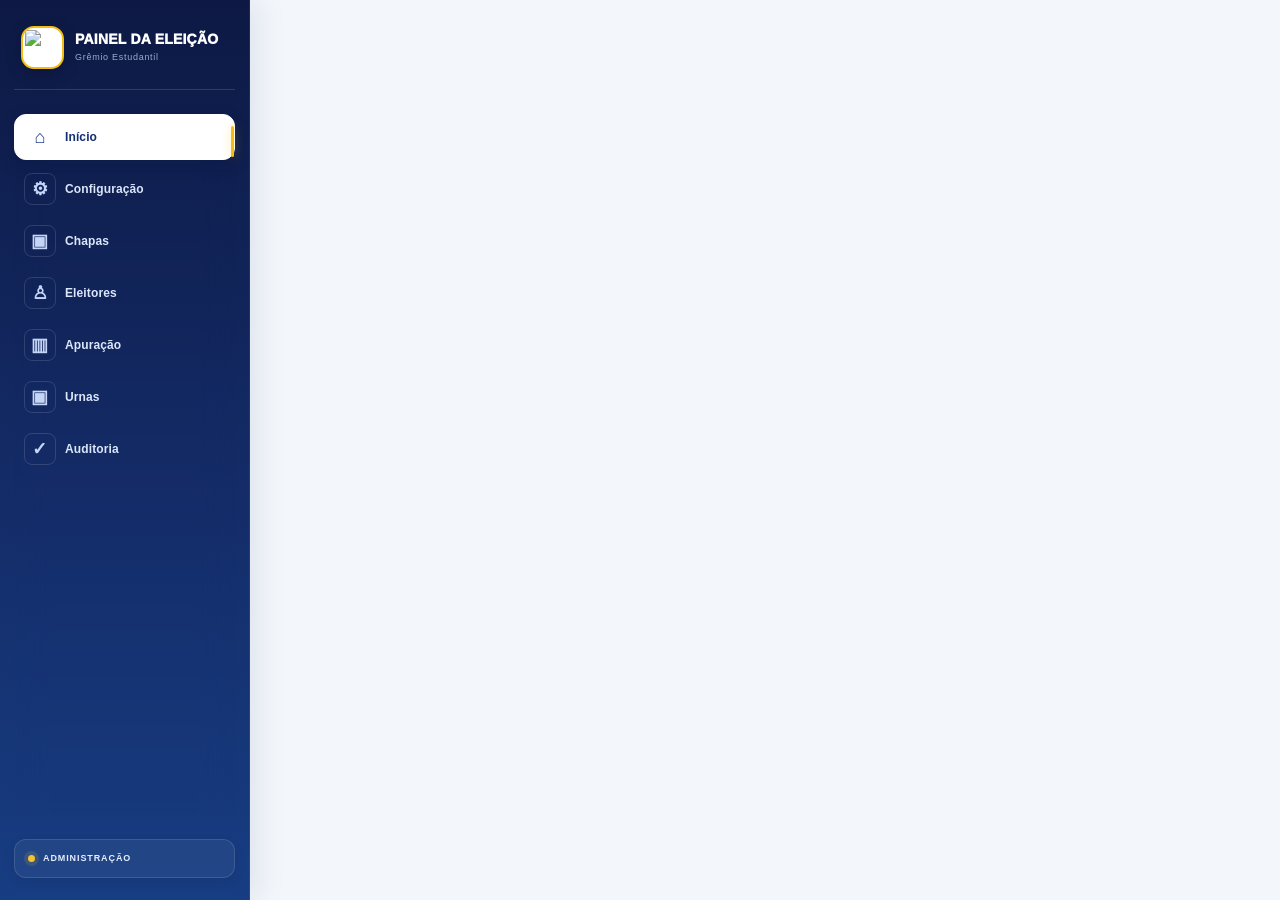
==== public/admin/index.html @ 08adbd81 "feat: sync current application file public/admin/index.html" ====
<!doctype html><html lang="pt-BR"><head><meta charset="utf-8"><meta name="viewport" content="width=device-width,initial-scale=1"><title>Painel da Eleição</title><link rel="icon" href="/favicon.svg" type="image/svg+xml"><link rel="apple-touch-icon" href="/favicon.svg"><meta name="theme-color" content="#06105F"><style>:root{--brand:#163d8f;--brand2:#f4bd16;--ink:#172033;--muted:#687386;--bg:#f5f7fb;--card:#fff;--green:#16a36b;--red:#d64545}*{box-sizing:border-box}body{font-family:Inter,Arial,sans-serif;margin:0;background:var(--bg);color:var(--ink)}.head{background:linear-gradient(135deg,var(--brand),#091f55);color:#fff;padding:10px 22px;position:sticky;top:0;z-index:100;box-shadow:0 5px 20px #0002}.headInner{max-width:1380px;margin:auto;display:flex;align-items:center;gap:18px}.head b{font-size:17px;letter-spacing:.04em}.brandHead{display:flex;align-items:center;gap:11px;min-width:235px}.brandHead small{display:block;font-size:10px;opacity:.78;margin-top:2px}.brandLogo{width:42px;height:42px;border-radius:12px;background:#fff;display:flex;align-items:center;justify-content:center;overflow:hidden;border:2px solid var(--brand2);flex:0 0 auto}.brandLogo img{width:36px;height:36px;object-fit:contain}.headBadge{font-size:9px;font-weight:900;letter-spacing:.1em;background:#ffffff18;border:1px solid #ffffff33;padding:7px 10px;border-radius:999px;margin-left:auto}.topNav{display:flex;align-items:center;gap:4px;flex:1;min-width:0;padding:4px;border-radius:16px;transition:.25s;background:#ffffff0d}.topNav:hover{background:#ffffff16}.navItem{position:relative;display:flex;align-items:center;justify-content:center;gap:8px;width:48px;min-width:48px;height:44px;margin:0;padding:0 10px;background:transparent!important;color:#fff;border:0;box-shadow:none!important;border-radius:12px;transition:.22s;overflow:hidden}.navItem:hover,.navItem.active{background:#ffffff1a!important}.navIcon{font-size:18px;line-height:1;flex:0 0 auto}.navLabel{font-size:10px;font-weight:900;letter-spacing:.04em;white-space:nowrap;opacity:0;max-width:0;transition:.22s;overflow:hidden}.topNav:hover .navItem{width:auto}.topNav:hover .navLabel{opacity:1;max-width:100px}.navItem.homeNav{background:#ffffff12!important}.wrap{max-width:1180px;margin:24px auto;padding:0 18px}.box{background:var(--card);padding:24px;border-radius:20px;margin-bottom:18px;box-shadow:0 10px 30px #15254d0d;border:1px solid #e7ebf2}.box h2{margin:0 0 18px;font-size:20px;color:var(--brand)}.dashboard{border-top:5px solid var(--brand2)}.dashboard.homeScreen{min-height:calc(100vh - 130px);display:flex;flex-direction:column;justify-content:center;padding:42px}.homeIntro{display:flex;align-items:flex-end;justify-content:space-between;gap:24px}.homeIntro h1{font-size:38px;line-height:1.05;margin:6px 0 8px}.homeIntro p{font-size:15px}.homeHint{font-size:11px;color:var(--muted);background:#f3f6fb;border:1px solid #e3e8f1;border-radius:999px;padding:9px 13px;white-space:nowrap}.grid{display:grid;grid-template-columns:repeat(3,1fr);gap:12px}input,textarea,button{font:inherit;padding:11px 13px;border:1px solid #d7dce5;border-radius:10px}input,textarea{width:100%;margin:4px 0 8px;background:#fbfcfe}button{cursor:pointer;background:var(--brand);color:#fff;border:0;margin:4px;transition:.15s;box-shadow:0 3px 8px #163d8f1a}button:hover{transform:translateY(-1px);filter:brightness(1.05)}.danger{background:var(--red)}.ok{background:var(--green)}.muted{color:var(--muted)}.stat{font-size:28px;font-weight:800}.row{display:flex;justify-content:space-between;align-items:center;border-bottom:1px solid #edf0f5;padding:12px 0;gap:12px}.thumb{width:48px;height:48px;object-fit:contain;vertical-align:middle;border-radius:8px}.menu{display:grid;grid-template-columns:repeat(4,1fr);gap:14px}.menu button{min-height:105px;margin:0;background:#fff;color:var(--ink);border:1px solid #e1e6ef;box-shadow:0 8px 22px #15254d0c;text-align:left;padding:18px}.menu button strong{display:block;font-size:16px;margin-bottom:7px}.menu button span{font-size:12px;color:var(--muted)}.menu .accent{border-top:4px solid var(--brand2)}.menu .green{border-top:4px solid var(--green)}.menu .blue{border-top:4px solid #4c7dff}.menu .red{border-top:4px solid var(--red)}.back{background:#eef2f8;color:var(--brand);box-shadow:none}.toolbar{display:flex;justify-content:space-between;align-items:center;gap:10px;margin-bottom:12px}.roomTabs{display:flex;gap:8px;flex-wrap:wrap;margin:8px 0 18px}.roomTabs button{background:#eef2f8;color:var(--brand);box-shadow:none}.roomTabs button.active{background:var(--brand);color:#fff}.voterName{font-weight:700}.voted{color:var(--green);font-weight:900}.notVoted{color:#c17d00;font-weight:800}.exportRow{display:flex;gap:8px;flex-wrap:wrap}.dashboard{background:linear-gradient(135deg,#fff 0%,#f7f9ff 100%)}.dashboardTop{display:flex;justify-content:space-between;align-items:center;gap:20px}.dashboardTop h1{margin:3px 0 4px;font-size:28px}.eyebrow{font-size:11px;font-weight:800;letter-spacing:.12em;color:var(--brand)}.livePill{background:#eef8f3;color:var(--green);font-weight:800;padding:9px 13px;border-radius:999px;font-size:12px}.livePill.closed{background:#fff1f1;color:var(--red)}.dashStats{display:grid;grid-template-columns:repeat(5,1fr);gap:12px;margin-top:18px}.dashRate{background:#eef3ff}.dashRate strong{color:var(--brand)}.dashStat{background:#f2f5fb;border-radius:14px;padding:15px}.dashStat span{display:block;color:var(--muted);font-size:12px}.dashStat strong{display:block;font-size:28px;margin-top:4px}.dashStat.success{background:#edf9f3}.dashStat.success strong{color:var(--green)}.dashStat.warning{background:#fff8e8}.dashStat.warning strong{color:#bd7c00}.dashStat.accentStat{background:#fff7dc}.dashStat.accentStat strong{color:#a47700}.progress{height:9px;background:#e7ebf2;border-radius:99px;overflow:hidden;margin-top:15px}.progress div{height:100%;width:0;background:linear-gradient(90deg,var(--brand),var(--brand2));transition:width .35s}.toast{position:fixed;right:22px;bottom:22px;background:#fff;border:1px solid #dfe5ef;border-left:5px solid var(--green);padding:14px 18px;border-radius:12px;box-shadow:0 12px 35px #15254d25;z-index:50;font-weight:700}.lockedNotice{display:none;background:#fff5e8;border:1px solid #f2d49c;color:#8b6100;border-radius:12px;padding:11px 14px;margin-bottom:14px;font-size:13px}.colorInput{height:44px;padding:4px;width:70px}.settingsColors{display:flex;gap:18px;align-items:end;flex-wrap:wrap;margin-top:16px}.soundToggle{display:flex;align-items:center;gap:10px;margin-top:14px;padding:12px 15px;border:1px solid #e2e8f1;border-radius:13px;background:#f8faff;color:var(--ink);cursor:pointer}.soundToggle input{width:18px;height:18px;margin:0;accent-color:var(--brand)}.soundToggle span{display:flex;flex-direction:column;gap:2px}.soundToggle small{font-size:10px;color:var(--muted);font-weight:600}.settingsColors label{font-size:12px;font-weight:700;color:var(--muted);display:flex;flex-direction:column;gap:5px}.identityCard{display:grid;grid-template-columns:1fr auto auto;align-items:center;gap:18px;background:linear-gradient(135deg,#f7f9ff,#fff);border:1px solid #e1e7f1;border-radius:16px;padding:16px;margin-top:16px}.identityTitle{font-weight:900;color:var(--brand);margin-bottom:4px}.identityPreview{width:76px;height:76px;border-radius:15px;background:#fff;border:2px solid var(--brand2);display:flex;align-items:center;justify-content:center;overflow:hidden}.identityPreview img{width:68px;height:68px;object-fit:contain}.logoPicker{display:inline-flex;align-items:center;justify-content:center;background:var(--brand);color:#fff;border-radius:11px;padding:12px 15px;font-size:12px;font-weight:900;cursor:pointer;white-space:nowrap}.logoPicker input{display:none}@media(max-width:900px){.brandHead{min-width:205px}.headBadge{display:none}.topNav{overflow-x:auto}.grid{grid-template-columns:1fr 1fr}.dashStats{grid-template-columns:repeat(2,1fr)}.homeIntro{align-items:flex-start;flex-direction:column}.homeHint{display:none}}@media(max-width:600px){.grid{grid-template-columns:1fr}.dashStats{grid-template-columns:1fr 1fr}.dashboardTop{align-items:flex-start;flex-direction:column}.toolbar{align-items:flex-start;flex-direction:column}.row{align-items:flex-start;flex-direction:column}.head{padding:8px 10px}.headInner{gap:8px}.brandHead{min-width:auto}.brandHead b{font-size:12px}.brandHead small{font-size:8px}.brandLogo{width:36px;height:36px}.brandLogo img{width:30px;height:30px}.topNav{gap:2px;padding:2px}.navItem{width:40px;min-width:40px;height:40px}.navIcon{font-size:16px}.topNav:hover .navItem{width:40px}.topNav:hover .navLabel{display:none}.homeScreen{padding:28px 20px!important;min-height:calc(100vh - 100px)!important}.homeIntro h1{font-size:30px}.identityCard{grid-template-columns:1fr auto}.logoPicker{grid-column:1/-1;width:100%}}.admShell{min-height:100vh}.head{backdrop-filter:blur(14px);background:linear-gradient(135deg,#07165fef,#0c2d78ef)}.headInner{max-width:1480px}.brandHead{padding:3px 0}.brandHead b{letter-spacing:.08em}.topNav{border:1px solid #ffffff18;box-shadow:inset 0 1px #ffffff0c}.navItem{position:relative}.navItem.active:after{content:'';position:absolute;bottom:4px;left:13px;right:13px;height:3px;border-radius:9px;background:var(--brand2)}.wrap{max-width:1280px;padding:26px 22px}.box{border:1px solid #e6eaf2;box-shadow:0 14px 45px #10204b0b}.tab{animation:tabIn .24s ease}
/* Organização visual do painel ADM */
#tab-election .toolbar{padding-bottom:10px;border-bottom:1px solid #e8edf4}
#tab-election .grid{grid-template-columns:repeat(2,minmax(0,1fr));gap:14px;margin-top:18px}
#tab-election .grid input{height:46px;margin:0}
#tab-election .identityCard{margin-top:14px}
#tab-election .settingsColors{padding:15px 16px;border:1px solid #e1e7f0;border-radius:16px;background:#f8faff}
#tab-election .soundToggle{margin-top:12px}
#tab-election .configPreview{background:linear-gradient(135deg,#f7f9ff,#fff)}
#tab-election .configMock{box-shadow:0 8px 24px #10204b0b}
#tab-election>button{margin-top:16px}
@media(max-width:760px){#tab-election .grid{grid-template-columns:1fr}}
.headBadge{box-shadow:0 4px 12px #00000012}
@media(min-width:901px){.topNav{gap:6px}.navItem{height:48px}.navIcon{width:34px;height:34px}.topNav:hover .navItem{padding:0 12px}}.homeScreen{position:relative;overflow:hidden}.homeScreen:before{content:'';position:absolute;width:340px;height:340px;border-radius:50%;right:-150px;top:-160px;background:linear-gradient(135deg,var(--brand2),transparent);opacity:.14}.homeScreen:after{content:'';position:absolute;width:220px;height:220px;border-radius:50%;left:-130px;bottom:-130px;background:var(--brand);opacity:.06}.dashStat{border:1px solid #e8edf5;transition:.2s;position:relative;overflow:hidden}.dashStat:hover{transform:translateY(-3px);box-shadow:0 12px 28px #15254d12}.dashStat span{font-weight:700}.progress{height:10px}.dashboardTop h1{letter-spacing:-.02em}@keyframes tabIn{from{opacity:0;transform:translateY(7px)}to{opacity:1;transform:none}}.voterPanel{background:linear-gradient(180deg,#fff,#fafbfe);border:1px solid #e4e9f2;border-radius:18px;padding:16px}.quickActions{display:grid;grid-template-columns:repeat(4,1fr);gap:10px;margin-top:18px}.quickActions button{margin:0;display:grid;grid-template-columns:38px 1fr 18px;align-items:center;text-align:left;background:#fff;color:var(--ink);border:1px solid #e4e9f1;box-shadow:0 8px 22px #15254d0a;padding:11px 13px}.quickActions button:hover{border-color:#cdd7e6;transform:translateY(-2px)}.quickActions button[onclick="projection()"]{display:none!important}#tab-results button[onclick="projection()"]{display:none!important}.quickActions button>span{width:34px;height:34px;border-radius:10px;background:#eef2fa;color:var(--brand);display:flex;align-items:center;justify-content:center;font-size:16px}.quickActions b{display:block;font-size:12px}.quickActions small{display:block;color:var(--muted);font-size:10px;margin-top:2px}.quickActions em{font-style:normal;color:#9aa4b5;font-size:18px}.voterSummary{display:grid;grid-template-columns:repeat(3,1fr);gap:10px;margin-bottom:14px}.voterMini{padding:12px 14px;border-radius:13px;background:#f5f7fb;border:1px solid #e8edf4}.voterMini b{display:block;font-size:19px;margin-top:2px}.voterMini small{color:var(--muted);font-weight:700}.voterMini.success{background:#eef9f4}.voterMini.success b{color:var(--green)}.voterMini.pending{background:#fff8e9}.voterMini.pending b{color:#bd7c00}.voterTools{display:grid;grid-template-columns:1fr auto;gap:10px;align-items:center;margin-bottom:10px}.searchBox{position:relative}.searchBox input{margin:0;padding-left:38px;height:43px}.searchIcon{position:absolute;left:13px;top:11px;color:#8993a5;font-size:17px}.importBox{display:flex;align-items:center;gap:8px}.importBox input{display:none}.importBtn{display:inline-flex;align-items:center;gap:7px;height:43px;padding:0 15px;border-radius:10px;background:#eef2f8;color:var(--brand);font-weight:900;font-size:12px;cursor:pointer;border:1px solid #e0e6ef}.roomTabs{margin:10px 0 14px;padding-bottom:2px;gap:7px}.roomTabs button{margin:0;border:1px solid #dde4ee;background:#fff;border-radius:999px;padding:8px 12px;font-size:11px;font-weight:800}.roomTabs button:hover{transform:none;background:#f5f7fb}.roomTabs button.active{background:var(--brand);border-color:var(--brand);box-shadow:0 5px 14px #163d8f24}.voterList{display:grid;gap:7px;max-height:520px;overflow:auto;padding-right:3px}.voterRow{display:grid;grid-template-columns:44px minmax(0,1fr) auto;align-items:center;gap:12px;padding:10px 12px;background:#fff;border:1px solid #e8edf4;border-radius:13px;transition:.18s}.voterRow:hover{border-color:#ccd6e5;box-shadow:0 7px 18px #15254d0a;transform:translateY(-1px)}.voterAvatar{width:38px;height:38px;border-radius:11px;display:flex;align-items:center;justify-content:center;background:#edf2fa;color:var(--brand);font-weight:900;font-size:12px}.voterMeta{min-width:0}.voterMeta strong{display:block;font-size:13px;white-space:nowrap;overflow:hidden;text-overflow:ellipsis}.voterMeta small{color:var(--muted);font-size:11px}.statusPill{padding:6px 9px;border-radius:999px;font-size:10px;font-weight:900;white-space:nowrap}.statusPill.done{background:#eaf8f2;color:var(--green)}.statusPill.pending{background:#fff5df;color:#a76e00}.statusPill.inactive{background:#fff0f0;color:#bd2e3b}.exportRow{padding-top:4px;margin-bottom:12px}.exportRow button{background:#fff;color:var(--brand);border:1px solid #dfe5ee;box-shadow:none;font-size:11px}.exportRow button.ok{background:var(--green);color:#fff;border:0}.sectionLabel{font-size:10px;letter-spacing:.1em;font-weight:900;color:#8993a5;margin:14px 0 7px;text-transform:uppercase}.emptyVoters{text-align:center;padding:30px;color:var(--muted);background:#f7f9fc;border-radius:14px;border:1px dashed #dbe2ec}.navItem{isolation:isolate}.navItem:before{content:'';position:absolute;inset:5px;border-radius:12px;background:linear-gradient(145deg,#ffffff20,#ffffff05);opacity:0;transform:scale(.8);transition:.28s;z-index:-1}.navItem:hover:before,.navItem.active:before{opacity:1;transform:scale(1)}.navIcon{width:32px;height:32px;border:1px solid #ffffff22;border-radius:10px;display:flex;align-items:center;justify-content:center;background:#ffffff0d;box-shadow:inset 0 1px #ffffff18,0 5px 12px #00000012;font-size:16px;transition:.28s}.navItem:hover .navIcon,.navItem.active .navIcon{transform:translateY(-1px) scale(1.06);background:linear-gradient(135deg,#ffffff26,#ffffff0b);border-color:#ffffff38}.navItem.active .navIcon{box-shadow:inset 0 1px #ffffff2b,0 7px 18px #00000020}.navLabel{transition:opacity .25s,max-width .35s,transform .25s}.navItem:hover .navLabel{transform:translateX(1px)}button{border-radius:12px;font-weight:800;letter-spacing:.01em;box-shadow:0 6px 16px #10204b12, inset 0 1px #ffffff20;transition:transform .22s,box-shadow .22s,filter .22s}button:hover{transform:translateY(-2px);box-shadow:0 10px 22px #10204b18, inset 0 1px #ffffff24}button:active{transform:translateY(0) scale(.98)}.back{border:1px solid #dce3ee}.importBtn,.logoPicker{box-shadow:0 7px 18px #10204b10;transition:.22s}.importBtn:hover,.logoPicker:hover{transform:translateY(-2px);box-shadow:0 10px 24px #10204b16}.voterRow{cursor:pointer;position:relative;overflow:hidden}.voterRow:after{content:'Editar  ›';position:absolute;right:190px;opacity:0;transform:translateX(8px);font-size:10px;font-weight:900;color:var(--brand);transition:.22s;pointer-events:none}.voterRow:hover:after{opacity:1;transform:none}.voterRow:active{transform:scale(.995)}.voterRowActions{display:flex;align-items:center;justify-content:flex-end;gap:7px;position:relative;z-index:2}.voterQuickToggle{margin:0!important;padding:6px 9px!important;font-size:10px!important;line-height:1.1;border-radius:8px!important;background:#fff!important;color:#b42332!important;border:1px solid #f0d5d7!important;box-shadow:none!important;white-space:nowrap}.voterQuickToggle:hover{background:#fff1f2!important;border-color:#e8b8bd!important;transform:none!important}.voterQuickToggle.activate{color:#087647!important;border-color:#ccebdc!important;background:#f4fbf7!important}.voterQuickToggle.activate:hover{background:#eaf8f0!important}.voterQuickToggle:disabled{opacity:.4;cursor:not-allowed}.voterRowActions .statusPill{flex:0 0 auto}@media(max-width:760px){.voterRowActions{grid-column:2;justify-content:flex-start;flex-wrap:wrap}.voterRow:after{display:none}}.voterAvatar{transition:.22s;box-shadow:inset 0 1px #fff,0 4px 10px #10204b08}.voterRow:hover .voterAvatar{transform:scale(1.05) rotate(-2deg);background:#e8eefb}.modalBackdrop{position:fixed;inset:0;background:#07122e8c;backdrop-filter:blur(8px);display:none;align-items:center;justify-content:center;padding:20px;z-index:500;animation:fadeIn .2s ease}.modalBackdrop.show{display:flex}.modalCard{width:min(520px,100%);background:linear-gradient(180deg,#fff,#f8faff);border:1px solid #ffffff66;border-radius:24px;box-shadow:0 28px 80px #07122e35;overflow:hidden;animation:modalIn .25s cubic-bezier(.2,.8,.2,1)}.modalHead{padding:20px 22px 16px;border-bottom:1px solid #e8edf4;display:flex;justify-content:space-between;align-items:center}.modalHead h3{margin:0;color:var(--brand);font-size:19px}.modalClose{width:36px;height:36px;border-radius:50%;padding:0;margin:0;background:#eef2f8;color:var(--ink);box-shadow:none;font-size:20px}.modalBody{padding:20px 22px}.modalIdentity{display:flex;align-items:center;gap:13px;margin-bottom:18px}.modalAvatar{width:52px;height:52px;border-radius:15px;background:#edf2fa;color:var(--brand);display:flex;align-items:center;justify-content:center;font-weight:900;font-size:15px}.modalHint{font-size:11px;color:var(--muted);margin-top:3px}.modalActions{display:flex;justify-content:space-between;gap:10px;padding:16px 22px;border-top:1px solid #e8edf4;background:#fbfcfe}.modalActions .right{margin-left:auto;display:flex;gap:7px}.modalActions button{margin:0}.deleteOutline{background:#fff!important;color:var(--red)!important;border:1px solid #f0cccc!important;box-shadow:none!important}.deleteOutline:hover{background:#fff5f5!important}.fieldLabel{font-size:11px;font-weight:900;color:#687386;display:block;margin:0 0 3px}.editGrid{display:grid;grid-template-columns:1fr 1fr;gap:0 12px}.editGrid .full{grid-column:1/-1}@keyframes fadeIn{from{opacity:0}to{opacity:1}}@keyframes modalIn{from{opacity:0;transform:translateY(12px) scale(.97)}to{opacity:1;transform:none}}@media(max-width:760px){.quickActions{grid-template-columns:1fr}.voterTools{grid-template-columns:1fr}.voterSummary{grid-template-columns:1fr 1fr}.voterSummary .voterMini:last-child{grid-column:1/-1}.voterRow{grid-template-columns:38px minmax(0,1fr)}.voterRow .statusPill{grid-column:2;justify-self:start}.importBox{width:100%}.importBtn{width:100%;justify-content:center}}/* estilos do Modo Teste removidos */@media(max-width:600px){.voterSummary{grid-template-columns:1fr 1fr}.wrap{padding:18px 12px}.voterPanel{padding:12px}} .dashHeaderRight{display:flex;flex-direction:column;align-items:flex-end;gap:6px}.syncLabel{font-size:10px;color:var(--muted);font-weight:700}.dashControl{margin-top:20px;padding:17px 19px;border-radius:17px;background:linear-gradient(135deg,#f7f9ff,#fff);border:1px solid #e1e7f1;display:flex;justify-content:space-between;align-items:center;gap:18px}.dashControl strong{display:block;font-size:22px;margin-top:3px;color:var(--green)}.dashControl.closed strong{color:var(--red)}.dashControl small{display:block;color:var(--muted);margin-top:3px}.dashControlActions{display:flex;gap:7px}.dashControlActions button{margin:0}.dashGrid{display:grid;grid-template-columns:1fr 1fr;gap:12px;margin-top:18px}.dashPanel{background:#fff;border:1px solid #e5eaf2;border-radius:16px;padding:15px}.panelTitle{display:flex;justify-content:space-between;align-items:center;margin-bottom:9px}.panelTitle b{font-size:11px;letter-spacing:.1em;color:var(--brand)}.panelTitle button{margin:0;padding:5px 7px;background:transparent;color:var(--brand);box-shadow:none;font-size:10px}.miniUrnas{display:grid;gap:7px}.miniUrna{display:flex;justify-content:space-between;align-items:center;gap:10px;padding:10px 11px;border-radius:11px;background:#f7f9fc;border:1px solid #e7ecf3}.miniUrna strong{font-size:12px}.miniUrna small{display:block;color:var(--muted);font-size:10px;margin-top:2px}.onlineDot{font-size:10px;font-weight:900;white-space:nowrap}.onlineDot.on{color:var(--green)}.onlineDot.off{color:#a87800}.activityList{display:grid;gap:2px;max-height:170px;overflow:auto}.activityItem{display:grid;grid-template-columns:72px 1fr;gap:9px;padding:8px 4px;border-bottom:1px solid #eef1f5}.activityItem time{font-size:10px;color:#8b95a6}.activityItem strong{display:block;font-size:11px}.activityItem small{display:block;color:var(--muted);font-size:10px;margin-top:2px}.urnaOverview{margin-bottom:14px}.urnaCards{display:grid;grid-template-columns:repeat(2,1fr);gap:10px;max-height:none}.urnaCard{background:linear-gradient(145deg,#fff,#f8faff);border:1px solid #e2e8f1;border-radius:16px;padding:15px;box-shadow:0 7px 20px #10204b08}.urnaCardTop{display:flex;justify-content:space-between;align-items:flex-start;gap:10px}.urnaCard h3{margin:0;font-size:16px;color:var(--brand)}.urnaMeta{color:var(--muted);font-size:10px;margin-top:4px}.urnaBig{font-size:26px;font-weight:900;margin:14px 0 3px}.urnaActions{display:flex;gap:5px;flex-wrap:wrap}.urnaActions button{font-size:9px;padding:8px 9px;margin:0}.resultSummary{display:grid;grid-template-columns:repeat(4,1fr);gap:10px;margin-bottom:16px}.resultMetric{padding:14px;border-radius:14px;background:#f5f7fb;border:1px solid #e7ecf3}.resultMetric b{display:block;font-size:10px;color:var(--muted);letter-spacing:.06em}.resultMetric strong{display:block;font-size:25px;margin-top:4px}.resultBar{height:8px;background:#e8ecf2;border-radius:99px;overflow:hidden;margin-top:8px}.resultBar div{height:100%;background:var(--brand);border-radius:99px}.resultCandidate{padding:12px 0;border-bottom:1px solid #edf0f5}.resultCandidateTop{display:flex;justify-content:space-between;gap:12px;font-size:13px}.auditToolbar{display:grid;grid-template-columns:minmax(260px,1fr) auto auto auto auto auto;gap:7px;align-items:center;margin-bottom:12px}.auditToolbar input,.auditToolbar select{margin:0;height:42px}.auditToolbar input{min-width:0}.auditFilter{background:#fff!important;color:var(--brand)!important;border:1px solid #dfe5ee!important;box-shadow:none!important;font-size:10px;margin:0}.auditFilter.active{background:var(--brand)!important;color:#fff!important;border-color:var(--brand)!important}.auditCount{font-size:10px;color:var(--muted);font-weight:800;padding:0 3px}.auditFeed{display:grid;gap:8px}.auditItem{display:grid;grid-template-columns:10px 1fr auto;gap:12px;align-items:start;padding:13px 14px;background:#fff;border:1px solid #e6ebf3;border-radius:14px;box-shadow:0 5px 15px #10204b08}.auditDot{width:9px;height:9px;border-radius:50%;margin-top:5px;background:#9aa4b5;box-shadow:0 0 0 4px #eef1f5}.auditItem.vote .auditDot{background:var(--green);box-shadow:0 0 0 4px #eaf8f2}.auditItem.urna .auditDot{background:#bd7c00;box-shadow:0 0 0 4px #fff3d8}.auditItem.settings .auditDot{background:var(--brand);box-shadow:0 0 0 4px #edf2ff}.auditItem strong{font-size:11px;color:var(--brand)}.auditItem p{margin:4px 0 0;font-size:11px;line-height:1.45}.auditItem small{color:var(--muted);font-size:10px;white-space:nowrap;text-align:right}.auditMeta{display:flex;gap:6px;flex-wrap:wrap;margin-top:6px}.auditTag{font-size:9px;font-weight:900;padding:4px 7px;border-radius:999px;background:#f1f4f8;color:#657083}.auditEmpty{text-align:center;padding:30px;color:var(--muted);background:#f7f9fc;border-radius:14px;border:1px dashed #dbe2ec}@media(max-width:900px){.auditToolbar{grid-template-columns:1fr 1fr 1fr}.auditToolbar input{grid-column:1/-1}}@media(max-width:600px){.auditToolbar{grid-template-columns:1fr 1fr}.auditItem{grid-template-columns:10px 1fr}.auditItem small{grid-column:2;text-align:left}.auditCount{grid-column:1/-1}}.candidateCards{display:grid;grid-template-columns:repeat(2,1fr);gap:10px;margin-top:14px}.candidateCard{display:grid;grid-template-columns:70px 1fr;gap:13px;padding:14px;border:1px solid #e3e9f2;border-radius:16px;background:linear-gradient(145deg,#fff,#f8faff)}.candidateLogo{width:70px;height:70px;border-radius:14px;background:#eef2f8;display:flex;align-items:center;justify-content:center;overflow:hidden;font-size:22px;font-weight:900;color:var(--brand)}.candidateLogo img{width:100%;height:100%;object-fit:contain}.candidateCard h3{margin:0;color:var(--brand);font-size:14px}.candidateCard p{margin:4px 0;color:var(--muted);font-size:11px}.candidateVotes{font-weight:900;font-size:12px}.adminControlGroup{margin-top:18px;padding:16px;border:1px solid #e1e7f0;border-radius:17px;background:linear-gradient(135deg,#f7f9ff,#fff);box-shadow:0 8px 24px #10204b08}.adminControlHead{display:flex;align-items:center;justify-content:space-between;gap:16px}.adminControlButtons{display:flex;gap:8px;flex-wrap:wrap}.adminControlButtons button{margin:0}.adminControlGroup .demoControl{margin-top:14px;padding:13px 14px;border:1px solid #e3e8f0;border-radius:13px;background:#fff;display:flex;align-items:center;justify-content:space-between;gap:14px}.adminControlGroup .demoControl button{margin:0}.adminDangerRow{display:flex;gap:8px;flex-wrap:wrap;margin-top:12px}.adminDangerRow button{margin:0}.configPreview{margin-top:18px;padding:16px;border-radius:17px;background:#f5f7fb;border:1px solid #e1e7f0}.configPreviewTitle{font-size:10px;font-weight:900;letter-spacing:.1em;color:var(--muted);margin-bottom:9px}.configMock{background:#fff;border-radius:14px;padding:20px;text-align:center;border:1px solid #e2e7ef;max-width:480px;margin:auto}.configMock img{width:58px;height:58px;object-fit:contain;border-radius:12px}.configMock h3{margin:8px 0 3px;color:var(--brand);font-size:22px}.configMock p{margin:3px;color:var(--muted);font-size:11px}@media(max-width:800px){.dashGrid,.urnaCards,.candidateCards{grid-template-columns:1fr}.dashControl{align-items:flex-start;flex-direction:column}.dashControlActions{width:100%}.dashControlActions button{flex:1}.resultSummary{grid-template-columns:1fr 1fr}.dashHeaderRight{align-items:flex-start}}@media(max-width:600px){.resultSummary{grid-template-columns:1fr 1fr}.activityItem{grid-template-columns:58px 1fr}}
/* Polimento visual premium: fundo animado, ícones coloridos e microinterações */
body{position:relative;background:linear-gradient(125deg,#f4f7ff,#eef4ff,#f8fbff,#eef5ff);background-size:300% 300%;animation:admBg 18s ease infinite;isolation:isolate}body:before,body:after{content:'';position:fixed;z-index:-1;border-radius:50%;pointer-events:none;filter:blur(3px);opacity:.22}body:before{width:420px;height:420px;left:-170px;top:110px;background:radial-gradient(circle,#5c8ff8 0%,transparent 68%);animation:orbOne 16s ease-in-out infinite alternate}body:after{width:500px;height:500px;right:-220px;bottom:-180px;background:radial-gradient(circle,#ffd45c 0%,transparent 68%);animation:orbTwo 20s ease-in-out infinite alternate}.head{position:sticky;overflow:hidden}.head:after{content:'';position:absolute;inset:-80px;background:linear-gradient(115deg,transparent 25%,#ffffff08 42%,#ffffff20 50%,#ffffff08 58%,transparent 75%);transform:translateX(-70%);animation:headerShine 9s ease-in-out infinite;pointer-events:none}.headInner{position:relative;z-index:1}.brandLogo{box-shadow:0 8px 22px #00000024,0 0 0 1px #ffffff55 inset}.brandHead b{font-weight:950}.topNav{background:#ffffff10;backdrop-filter:blur(16px)}.navItem{overflow:visible}.navIcon{font-size:15px;font-weight:900;transition:.3s cubic-bezier(.2,.8,.2,1)}.navItem:nth-child(1) .navIcon{background:linear-gradient(135deg,#5b8ff9,#2865d8)}.navItem:nth-child(2) .navIcon{background:linear-gradient(135deg,#a78bfa,#6d4bd8)}.navItem:nth-child(3) .navIcon{background:linear-gradient(135deg,#ffb84d,#e98a12)}.navItem:nth-child(4) .navIcon{background:linear-gradient(135deg,#42d6a1,#11956a)}.navItem:nth-child(5) .navIcon{background:linear-gradient(135deg,#62b8ff,#2d72d4)}.navItem:nth-child(6) .navIcon{background:linear-gradient(135deg,#ff7f9f,#d84c72)}.navItem:nth-child(7) .navIcon{background:linear-gradient(135deg,#38c7d9,#168ba0)}.navItem:hover .navIcon,.navItem.active .navIcon{box-shadow:0 8px 20px #0000002e,0 0 0 3px #ffffff14;transform:translateY(-2px) scale(1.08)}.navItem.active .navIcon{animation:iconPulse 2.8s ease-in-out infinite}.box{position:relative;overflow:hidden}.box:before{content:'';position:absolute;inset:0;pointer-events:none;background:linear-gradient(120deg,#ffffff55,transparent 28%,transparent 72%,#ffffff28);opacity:.7}.dashboardTop,.dashControl,.dashStats,.progress,.dashGrid,.quickActions,.toolbar,.grid,.identityCard,.settingsColors,.soundToggle,.adminControlGroup,.configPreview,.box>h2,.box>button,.box>input,.box>textarea,.box>label,.voterPanel,.candidateCards,.resultSummary,.auditToolbar,.auditFeed,.urnaCards,.urnaOverview{position:relative;z-index:1}.dashboard{background:linear-gradient(135deg,#ffffffef,#f7f9ffef);box-shadow:0 18px 55px #10204b12}.dashStat{background:linear-gradient(145deg,#ffffff,#f7f9fd);box-shadow:0 7px 20px #10204b09}.dashStat:before{content:'';position:absolute;right:-18px;top:-22px;width:70px;height:70px;border-radius:50%;background:var(--brand);opacity:.055}.dashStat.success:before{background:var(--green)}.dashStat.warning:before{background:#e3a400}.dashStat.accentStat:before{background:var(--brand2)}.dashRate:before{background:#5b8ff9}.dashControl{box-shadow:0 9px 28px #10204b0b}.quickActions button{position:relative;overflow:hidden;background:linear-gradient(145deg,#ffffff,#f8faff)}.quickActions button:before{content:'';position:absolute;inset:0;background:linear-gradient(110deg,transparent 25%,#ffffffaa 48%,transparent 70%);transform:translateX(-120%);transition:.6s}.quickActions button:hover:before{transform:translateX(120%)}.quickActions button>span{font-size:17px;box-shadow:0 5px 14px #10204b12}.quickActions button:nth-child(1)>span{background:#eaf1ff;color:#3973dd}.quickActions button:nth-child(2)>span{background:#fff2df;color:#dc8b18}.quickActions button:nth-child(3)>span{background:#eeeaff;color:#7255d7}.quickActions button:nth-child(4)>span{background:#e5f8f4;color:#15926f}.panelTitle b,.sectionLabel{font-weight:950}.progress{box-shadow:0 2px 9px #10204b10}.progress div{position:relative;overflow:hidden}.progress div:after{content:'';position:absolute;inset:0;background:linear-gradient(100deg,transparent,#ffffff88,transparent);transform:translateX(-100%);animation:progressShine 2.8s linear infinite}.menu button{position:relative;overflow:hidden}.menu button:before{content:'';position:absolute;inset:0;background:linear-gradient(135deg,#ffffff99,transparent 45%);pointer-events:none}.menu button:hover{box-shadow:0 15px 30px #10204b15}.toast{animation:toastIn .35s cubic-bezier(.2,.8,.2,1),toastOut .35s ease 3.05s forwards}.livePill{box-shadow:0 5px 15px #16a36b16}.livePill:before{content:'';display:inline-block;width:7px;height:7px;border-radius:50%;background:currentColor;margin-right:5px;animation:livePulse 1.8s infinite}.livePill.closed:before{animation:none}.modalCard{box-shadow:0 30px 90px #07122e40}
@keyframes admBg{0%,100%{background-position:0% 50%}50%{background-position:100% 50%}}@keyframes orbOne{0%{transform:translate(0,0) scale(1)}100%{transform:translate(120px,55px) scale(1.2)}}@keyframes orbTwo{0%{transform:translate(0,0) scale(1)}100%{transform:translate(-100px,-70px) scale(1.15)}}@keyframes headerShine{0%,55%{transform:translateX(-70%)}75%,100%{transform:translateX(70%)}}@keyframes iconPulse{0%,100%{box-shadow:0 8px 20px #00000020,0 0 0 0 #ffffff22}50%{box-shadow:0 8px 20px #00000028,0 0 0 5px #ffffff08}}@keyframes progressShine{to{transform:translateX(100%)}}@keyframes livePulse{0%,100%{box-shadow:0 0 0 0 currentColor}50%{box-shadow:0 0 0 5px transparent}}@keyframes toastIn{from{opacity:0;transform:translateY(15px) scale(.97)}to{opacity:1;transform:none}}@keyframes toastOut{to{opacity:0;transform:translateY(8px)}}
@media(prefers-reduced-motion:reduce){body,body:before,body:after,.head:after,.navItem.active .navIcon,.progress div:after{animation:none!important}}
/* Nova organização do ADM — hierarquia, navegação e áreas de trabalho */
/* Refinamento visual 2.0 — painel mais dinâmico, colorido e organizado */
:root{--violet:#7255d7;--cyan:#168ba0;--orange:#e98a12;--pink:#d84c72}
body{background:linear-gradient(135deg,#f3f6ff 0%,#f8fbff 48%,#fff8ec 100%)}
.wrap{max-width:1380px;padding:30px 28px}
.box{border-radius:24px;box-shadow:0 18px 50px #10204b12;border-color:#e1e7f0}
.tab{min-height:calc(100vh - 112px)}
.toolbar{position:relative;padding:3px 0 18px;margin-bottom:22px}
.toolbar h2{font-size:23px;letter-spacing:-.02em}
.toolbar:after{content:'';position:absolute;left:0;bottom:0;width:100%;height:1px;background:linear-gradient(90deg,var(--brand),var(--brand2),transparent 75%)}
.toolbar .back{border-radius:12px;background:#f1f4f9;color:var(--brand);font-weight:900}
.homeScreen{padding:34px!important;background:linear-gradient(135deg,#fffffffa,#f5f8fffa);box-shadow:0 22px 65px #10204b16}
.homeIntro{padding:4px 2px 8px}
.homeIntro h1{font-size:38px;letter-spacing:-.035em}
.homeIntro p{margin-top:7px}
.dashControl{border-radius:20px;background:linear-gradient(110deg,#f4f7ff,#fff,#fff8e9);border:1px solid #dfe6f1;box-shadow:0 12px 30px #10204b0d}
.dashStats{gap:14px}
.dashStat{min-height:94px;border-radius:18px;padding:17px 18px;display:flex;flex-direction:column;justify-content:center;box-shadow:0 8px 22px #10204b0a}
.dashStat:after{content:'';position:absolute;left:0;top:0;width:4px;height:100%;border-radius:8px 0 0 8px;background:var(--brand)}
.dashStat.success:after{background:var(--green)}.dashStat.warning:after{background:#e3a400}.dashStat.accentStat:after{background:var(--brand2)}.dashRate:after{background:#5b8ff9}
.dashGrid{gap:14px}
.dashPanel{border-radius:18px;box-shadow:0 8px 25px #10204b08}
.quickActions{gap:14px;margin-top:20px}
.quickActions button{min-height:78px;border-radius:17px;padding:13px 14px}
.quickActions button>span{width:38px;height:38px;border-radius:12px}
.sectionLabel{font-size:10px;color:#78859a;margin:24px 0 9px}
/* Separadores visuais das áreas */
#tab-election .grid,#tab-candidates>.grid{background:linear-gradient(135deg,#f7f9fd,#fff);box-shadow:inset 0 1px #fff}
#tab-election .identityCard{background:linear-gradient(135deg,#f4f7ff,#fff);border-color:#dce5f2}
#tab-election .settingsColors{background:linear-gradient(135deg,#f5f8ff,#fff8ed)!important}
#tab-election .soundToggle{background:#fbfcff;border-color:#dfe6f0}
/* Organização 3.0 — áreas, ações e leitura rápida */
.tab{background:linear-gradient(180deg,#ffffff 0%,#fbfcff 100%)}
.tab>.toolbar{display:flex;align-items:center;min-height:58px}
.tab>.toolbar>div:first-child{min-width:0}
.tab>.toolbar h2{font-weight:950}
.tab>.toolbar .eyebrow{margin-bottom:2px}
#tab-election .grid{margin-top:20px;position:relative}
#tab-election .grid:before,#tab-candidates>.grid:before{content:'DADOS PRINCIPAIS';position:absolute;left:17px;top:-9px;padding:0 7px;background:var(--surface2);font-size:9px;font-weight:950;letter-spacing:.1em;color:#8993a5}
#tab-election .identityCard,#tab-election .settingsColors,#tab-election .soundToggle{box-shadow:0 7px 20px #10204b07}
#tab-election .identityCard{grid-template-columns:minmax(0,1fr) auto auto}
#tab-election .adminControlGroup{position:relative;overflow:hidden}
#tab-election .adminControlGroup:before{content:'CONTROLE OPERACIONAL';display:block;font-size:9px;letter-spacing:.12em;font-weight:950;color:#8993a5;margin-bottom:11px}
#tab-election .adminControlHead{padding-bottom:13px;border-bottom:1px solid var(--border)}
#tab-election .adminControlHead .identityTitle{font-size:17px}
#tab-election .demoControl{box-shadow:inset 0 0 0 1px #eef1f5;background:#fbfcfe!important}
#tab-election .adminDangerRow button{font-size:10px}
.saveBar{display:flex;align-items:center;justify-content:space-between;gap:18px;margin-top:22px;padding:15px 17px;border:1px solid #dbe4f1;border-radius:17px;background:linear-gradient(105deg,#edf3ff,#fff);box-shadow:0 10px 28px #10204b0b;position:sticky;bottom:14px;z-index:20;backdrop-filter:blur(12px)}
.saveBar b{display:block;font-size:12px;color:var(--brand)}
.saveBar small{display:block;color:var(--muted);font-size:10px;margin-top:3px}
.saveBar #state{display:block;font-size:10px;font-weight:900;color:var(--green);margin-top:4px}
.saveMain{margin:0!important;min-width:190px;padding:13px 18px!important;background:linear-gradient(135deg,var(--brand),#285fc2)!important;box-shadow:0 10px 24px #163d8f28!important}
#tab-results .resultsActions{display:flex;align-items:center;justify-content:space-between;gap:18px;margin-top:20px;padding:15px 17px;border:1px solid var(--border);border-radius:17px;background:linear-gradient(135deg,#f6f8fc,#fff);box-shadow:0 8px 22px #10204b07}
.resultsActions>b,.resultsActions>div:first-child b{display:block;font-size:12px;color:var(--brand)}
.resultsActions small{display:block;color:var(--muted);font-size:10px;margin-top:3px}
.resultsActionButtons{display:flex;gap:7px;flex-wrap:wrap;justify-content:flex-end}
.resultsActionButtons button{margin:0;background:#fff;color:var(--brand);border:1px solid #dce4ef;box-shadow:none;font-size:10px}
.resultsActionButtons button:hover{background:#f3f6fb}
#tab-results .resultSummary{margin-top:18px}
#tab-results #stats{padding:15px;border:1px solid var(--border);border-radius:17px;background:var(--surface2)}
#tab-results #stats .grid{gap:10px}
#tab-results #stats .grid>div{padding:13px 15px;background:#fff;border:1px solid #e5eaf2;border-radius:13px;font-size:11px;font-weight:800}
#tab-results #stats hr{border:0;border-top:1px solid var(--border);margin:15px 0}
#tab-urnas .voterPanel{background:linear-gradient(180deg,#fff,#f8faff);border-radius:19px}
#tab-urnas .voterPanel>.grid{align-items:center}
#tab-urnas .voterPanel>.grid input{margin:0;height:45px}
#tab-urnas .voterPanel>.grid button{height:45px;margin:0}
#tab-urnas .urnaOverview .dashStat{box-shadow:0 7px 20px #10204b08}
#tab-audit .auditToolbar{grid-template-columns:minmax(260px,1fr) repeat(4,auto) auto}
#tab-audit .auditFeed{padding-top:2px}
#tab-candidates .grid{position:relative;margin-top:20px}
#tab-candidates>.grid input,#tab-candidates>.grid textarea{height:45px}
#tab-candidates>.grid textarea{height:92px}
#tab-candidates>button:not(.back){border-radius:12px}
@media(max-width:900px){.saveBar{position:static}.resultsActions{flex-direction:column;align-items:flex-start!important}.resultsActionButtons{justify-content:flex-start}.#tab-audit .auditToolbar{grid-template-columns:1fr 1fr}}
@media(max-width:600px){.tab>.toolbar{min-height:50px}.saveBar{padding:13px;gap:12px;align-items:stretch;flex-direction:column}.saveMain{width:100%}.#tab-election .identityCard{grid-template-columns:1fr auto}.resultsActionButtons{display:grid;grid-template-columns:1fr 1fr;width:100%}.resultsActionButtons button{width:100%}.#tab-audit .auditToolbar{grid-template-columns:1fr 1fr}}
.adminControlGroup{background:linear-gradient(135deg,#f4f7ff,#fff);border-color:#dce5f1}
.configPreview{background:linear-gradient(135deg,#eef3ff,#fff8e8)}
.configMock{box-shadow:0 12px 32px #10204b12}
#tab-candidates>.grid{gap:12px}
#tab-candidates>.grid input,#tab-candidates>.grid textarea{background:#fff}
.candidateCard{border-radius:18px;box-shadow:0 8px 24px #10204b09;position:relative;overflow:hidden}
.candidateCard:before{content:'';position:absolute;left:0;top:0;bottom:0;width:4px;background:linear-gradient(180deg,var(--brand),var(--violet))}
.candidateLogo{border:1px solid #dfe6f0;box-shadow:0 6px 15px #10204b09}
#tab-voters .voterPanel{box-shadow:0 10px 30px #10204b08}
.voterSummary .voterMini{min-height:76px;display:flex;flex-direction:column;justify-content:center;border-radius:16px}
.voterTools{background:linear-gradient(135deg,#f5f8fd,#fff)}
.voterList{scrollbar-width:thin}
.voterRow{border-radius:15px}
.voterRow:before{content:'';position:absolute;left:0;top:8px;bottom:8px;width:3px;border-radius:6px;background:#dfe5ee}
.voterRow:has(.statusPill.done):before{background:var(--green)}
.voterRow:has(.statusPill.pending):before{background:#e3a400}
#tab-results .resultMetric{min-height:82px;display:flex;flex-direction:column;justify-content:center;border-radius:16px}
#tab-results .resultMetric:nth-child(1){background:#edf3ff;border-color:#dce7fb}.resultMetric:nth-child(2){background:#edf9f4;border-color:#d8eee5}.resultMetric:nth-child(3){background:#fff8e8;border-color:#f2e2b9}.resultMetric:nth-child(4){background:#f2edff;border-color:#e4dbfb}
.resultCandidate{background:#fff;border:1px solid #e7ecf3;border-radius:14px;margin-bottom:8px;padding:13px 14px;box-shadow:0 5px 15px #10204b06}
.urnaCard{border-radius:19px;box-shadow:0 10px 28px #10204b0b}
.urnaCard:before{content:'';display:block;height:4px;border-radius:9px;margin:-17px -17px 14px;background:linear-gradient(90deg,var(--brand),var(--cyan))}
.auditToolbar{background:linear-gradient(135deg,#f5f8fd,#fff)}
.auditItem{border-radius:16px;box-shadow:0 7px 20px #10204b08}
.auditItem.vote{border-left:3px solid var(--green)}.auditItem.urna{border-left:3px solid #e3a400}.auditItem.settings{border-left:3px solid var(--brand)}
/* Navegação superior mais clara */
.topNav{border-radius:18px;padding:6px;background:#ffffff12}
.navItem{min-width:94px;height:52px;border-radius:14px}
.navIcon{width:32px;height:29px;border-radius:9px}
.navItem.active{background:#ffffff18!important}
.navItem.active:after{height:3px;left:22px;right:22px;background:var(--brand2);box-shadow:0 0 10px #ffbd0066}
.headBadge{background:linear-gradient(135deg,#ffffff20,#ffffff0c);border-color:#ffffff30}
@media(max-width:1100px){.navItem{min-width:78px}.wrap{padding:24px 18px}.candidateCards,.urnaCards{grid-template-columns:repeat(2,minmax(0,1fr))}}
@media(max-width:760px){.wrap{padding:16px 11px}.box{padding:18px;border-radius:19px}.homeScreen{padding:22px 17px!important}.homeIntro h1{font-size:29px}.navItem{min-width:59px;height:45px}.navLabel{font-size:7px}.dashStats{gap:8px}.dashStat{min-height:78px;padding:12px}.dashStat strong{font-size:23px}.quickActions{gap:9px}.quickActions button{min-height:66px}.toolbar{margin-bottom:17px}.toolbar h2{font-size:20px}}
:root{--surface:#fff;--surface2:#f7f9fc;--border:#e3e8f1;--shadow:0 14px 38px #10204b0d}
body{background-color:#f4f7fb}
.head{padding:9px 24px}.headInner{gap:16px}.brandHead{min-width:255px}.topNav{justify-content:center;gap:5px;padding:5px}.navItem{width:auto;min-width:88px;height:48px;padding:0 11px;flex-direction:column;gap:2px;border-radius:13px}.navLabel{opacity:1;max-width:110px;font-size:9px;line-height:1}.navIcon{width:30px;height:27px;font-size:14px;border-radius:8px}.topNav:hover .navItem{width:auto;padding:0 11px}.topNav:hover .navLabel{opacity:1;max-width:110px}.navItem.active:after{left:20px;right:20px;bottom:2px;height:2px}.headBadge{min-width:max-content}
.wrap{max-width:1340px;padding:28px 26px}.box{border-radius:22px;box-shadow:var(--shadow);padding:26px}.tab{min-height:calc(100vh - 120px)}.toolbar{margin:-2px -2px 20px;padding:0 0 17px;border-bottom:1px solid var(--border)}.toolbar h2{font-size:22px;margin:0}.toolbar .back{min-width:92px}
/* Cabeçalhos internos consistentes */
.tab>.toolbar>div:first-child:before{content:'';display:block;width:34px;height:4px;border-radius:99px;background:linear-gradient(90deg,var(--brand),var(--brand2));margin-bottom:9px}.eyebrow{font-size:10px}.sectionLabel{margin-top:22px}
/* Início */
.homeScreen{padding:32px!important}.homeIntro{padding-bottom:4px}.homeIntro h1{font-size:34px}.dashControl{margin-top:22px;padding:19px 21px}.dashStats{gap:13px}.dashStat{padding:17px}.dashGrid{gap:14px}.dashPanel{padding:17px}.quickActions{gap:12px}.quickActions button{min-height:70px}
/* Configuração */
#tab-election .grid{grid-template-columns:repeat(2,minmax(0,1fr));background:var(--surface2);padding:17px;border:1px solid var(--border);border-radius:17px}.identityCard{margin-top:14px;padding:18px}.settingsColors{background:var(--surface2)!important}.adminControlGroup{margin-top:20px}.configPreview{margin-top:20px}.configPreviewTitle{margin-bottom:11px}.configMock{max-width:620px;padding:24px}.configMock h3{font-size:24px}#tab-election>button:last-of-type{background:linear-gradient(135deg,var(--brand),#285fc2);padding:13px 20px;min-width:210px;margin-top:20px}
/* Formulários de cadastro */
#tab-candidates>.grid{background:var(--surface2);padding:17px;border:1px solid var(--border);border-radius:17px;grid-template-columns:repeat(2,minmax(0,1fr))}#tab-candidates>.grid textarea{min-height:92px;resize:vertical}#tab-candidates>button:not(.back){margin:15px 0 4px;padding:12px 18px}.candidateCards{margin-top:20px;grid-template-columns:repeat(3,minmax(0,1fr));gap:14px}.candidateCard{min-height:130px;transition:.2s}.candidateCard:hover{transform:translateY(-2px);box-shadow:0 12px 28px #10204b10}.candidateCard button{margin-top:10px}
/* Eleitores */
#tab-voters .voterPanel{padding:20px}.voterSummary{gap:12px}.voterMini{padding:15px}.voterTools{padding:13px;background:var(--surface2);border:1px solid var(--border);border-radius:15px}.roomTabs{padding:4px;background:#f1f4f9;border-radius:13px}.roomTabs button{background:transparent}.roomTabs button.active{background:var(--brand);color:#fff}.exportRow{border-top:1px solid var(--border);padding-top:13px}.voterList{max-height:560px}
/* Apuração */
#tab-results .resultSummary{gap:12px}.resultMetric{background:linear-gradient(145deg,#fff,#f7f9fc);padding:16px}.resultCandidate{padding:15px 4px}.#tab-results>.sectionLabel{margin-top:28px}.#tab-results>.voterList{background:var(--surface2);border:1px solid var(--border);border-radius:16px;padding:10px}.#tab-results>button{margin-top:12px}
/* Urnas */
#tab-urnas .urnaOverview{gap:12px}.urnaCards{grid-template-columns:repeat(3,minmax(0,1fr));gap:14px}.urnaCard{transition:.2s;padding:17px}.urnaCard:hover{transform:translateY(-2px);box-shadow:0 13px 30px #10204b12}.#tab-urnas .voterPanel{margin-top:16px}.#tab-urnas .voterPanel>.grid{background:var(--surface2);padding:15px;border-radius:15px;border:1px solid var(--border)}
/* Auditoria */
#tab-audit .auditToolbar{padding:13px;background:var(--surface2);border:1px solid var(--border);border-radius:15px}.auditFeed{gap:9px}.auditItem{padding:14px 16px;transition:.18s}.auditItem:hover{transform:translateX(2px);box-shadow:0 9px 22px #10204b0d}.auditCount{margin-left:auto}
/* Modais e controles */
.soundToggle{transition:.18s}.soundToggle:hover{border-color:#cdd7e5;background:#f5f8fd}.adminDangerRow{padding-top:13px;border-top:1px solid var(--border)}.modalBody input{height:43px}.modalActions{padding:17px 22px}
/* Pequenos refinamentos de interação */
button:focus-visible,input:focus-visible,textarea:focus-visible,select:focus-visible{outline:3px solid #4c7dff33;outline-offset:2px}input,textarea{border-color:#dfe5ee}input:focus,textarea:focus{border-color:#8ba9df;background:#fff;box-shadow:0 0 0 3px #4c7dff12}
@media(max-width:1050px){.brandHead{min-width:220px}.navItem{min-width:72px;padding:0 8px}.navLabel{font-size:8px}.candidateCards,.urnaCards{grid-template-columns:repeat(2,minmax(0,1fr))}}
@media(max-width:760px){.head{padding:8px 10px}.headInner{align-items:center}.brandHead{min-width:150px}.brandHead b{font-size:11px}.brandHead small{font-size:8px}.topNav{overflow-x:auto;justify-content:flex-start}.navItem{min-width:58px;height:43px;padding:0 6px}.navLabel{font-size:7px}.headBadge{display:none}.wrap{padding:18px 12px}.box{padding:18px;border-radius:18px}.tab{min-height:auto}.toolbar{align-items:center}.homeScreen{padding:24px 18px!important}.homeIntro h1{font-size:28px}.#tab-election .grid,#tab-candidates>.grid{grid-template-columns:1fr}.candidateCards,.urnaCards{grid-template-columns:1fr}}
/* V85 — reorganização visual do painel administrativo */
:root{--bg:#f3f6fc;--card:#fff;--brand:#173b82;--brand2:#ffc928;--ink:#18243a;--muted:#68758a;--line:#e3e9f3}
body{background:radial-gradient(ellipse at top left,#eaf0ff 0,transparent 38%),var(--bg);font-size:14px;line-height:1.45}
.head{padding:12px 20px;background:linear-gradient(115deg,#101f55,#214a96);position:sticky}
.headInner{max-width:1500px;flex-wrap:wrap;gap:14px}
.brandHead{min-width:220px}
.topNav{flex:1 1 680px;order:2;display:flex;flex-wrap:wrap;gap:6px;background:#ffffff12;padding:7px;border:1px solid #ffffff1c}
.navItem,.topNav:hover .navItem{width:auto;min-width:0;height:40px;padding:0 12px;background:#ffffff0a!important;border:1px solid #ffffff12!important;gap:8px;overflow:visible}
.navLabel,.topNav:hover .navLabel{opacity:1;max-width:none;display:inline;font-size:11px;letter-spacing:.02em}
.navItem.active{background:#fff!important;color:#163879!important;border-color:#fff!important}
.navItem.active .navLabel{color:#163879}
.headBadge{order:1;margin-left:auto}
.wrap{max-width:1450px;margin:22px auto;padding:0 22px}
.box{border:1px solid #e2e8f2;border-radius:18px;box-shadow:0 5px 18px #203a6b0a;padding:24px}
.box h2{font-size:22px;letter-spacing:-.02em}
.dashboard.homeScreen{min-height:auto;justify-content:flex-start;padding:30px;gap:18px}
.homeIntro{align-items:center;padding-bottom:6px}
.homeIntro h1{font-size:clamp(28px,3vw,38px);letter-spacing:-.035em}
.eyebrow{font-size:10px;letter-spacing:.14em}
.dashControl{display:flex;align-items:center;justify-content:space-between;gap:18px;padding:18px 20px;background:#fff;border:1px solid var(--line);border-radius:16px}
.dashControl strong{display:block;font-size:21px;margin:5px 0}
.dashControlActions{display:flex;flex-wrap:wrap;gap:8px}
.dashControlActions button{margin:0}
.dashStats{gap:12px;margin-top:4px}
.dashStat{border:1px solid #e6ebf4;border-radius:15px;padding:17px}
.dashStat strong{font-size:30px;letter-spacing:-.03em}
.dashGrid{display:grid;grid-template-columns:1fr 1fr;gap:16px;margin-top:4px}
.dashPanel{min-width:0;border:1px solid var(--line);border-radius:16px;background:#fff;padding:18px}
.panelTitle{display:flex;justify-content:space-between;align-items:center;gap:12px;margin-bottom:12px}
.panelTitle b,.sectionLabel{font-size:11px;letter-spacing:.09em;color:#596981;font-weight:900}
.quickActions{display:grid;grid-template-columns:repeat(4,minmax(0,1fr));gap:12px;margin-top:4px}
.quickActions>button{min-height:90px;margin:0;display:flex;align-items:center;gap:12px;text-align:left;padding:16px;background:#fff;color:var(--ink);border:1px solid var(--line);box-shadow:none;border-radius:15px}
.quickActions>button>span{display:grid;place-items:center;width:38px;height:38px;flex:0 0 38px;border-radius:12px;background:#edf2ff;color:#234b98;font-size:20px}
.quickActions>button b,.quickActions>button small{display:block}
.quickActions>button b{font-size:13px;margin-bottom:3px}
.quickActions>button small{font-size:11px;line-height:1.35;color:var(--muted)}
.quickActions>button em{margin-left:auto;color:#345ba1;font-style:normal}
.toolbar{padding-bottom:14px;border-bottom:1px solid var(--line);margin-bottom:20px}
.toolbar h2{margin:0}
button{font-weight:750;font-size:12px;letter-spacing:.015em;border-radius:10px;padding:11px 15px;box-shadow:0 2px 5px #163d8f10}
button:focus-visible,input:focus-visible,textarea:focus-visible{outline:3px solid #9bb9ff;outline-offset:2px}
button.back{border:1px solid #dce4f1}
input,textarea{border-color:#dce3ee;border-radius:10px;background:#fff;min-height:42px}
input::placeholder,textarea::placeholder{color:#929db0}
.grid{gap:14px}
.sectionLabel{margin-top:18px;margin-bottom:10px}
.voterPanel{background:#fff;border-radius:16px}
.voterTools{display:flex;align-items:center;justify-content:space-between;gap:12px;flex-wrap:wrap}
.searchBox{flex:1;min-width:240px}
.importBox{display:flex;align-items:center;gap:8px;flex-wrap:wrap}
.importBtn{display:inline-flex;align-items:center;justify-content:center;gap:8px;padding:11px 15px;border-radius:10px;background:#173b82;color:white;font-size:12px;font-weight:900;cursor:pointer}
.importBtn input{display:none}
.roomTabs{padding:10px;background:#f6f8fc;border:1px solid var(--line);border-radius:14px}
.roomTabs button{border:1px solid #dce4f1;background:#fff;color:#314566}
.roomTabs button.active{background:#173b82;color:#fff;border-color:#173b82}
.voterRow{border:1px solid #e7ecf4;border-radius:12px;padding:13px 15px;margin:7px 0;background:#fff;transition:border-color .15s,box-shadow .15s}
.voterRow:hover{border-color:#b8c9ea;box-shadow:0 3px 12px #1c3b7410}
.exportRow{padding:12px 0;border-top:1px solid var(--line);margin-top:12px}
.modalCard{border:1px solid var(--line);border-radius:20px;box-shadow:0 20px 70px #0e1e3b35}
.saveBar{position:sticky;bottom:12px;z-index:10;background:#fff;border:1px solid var(--line);border-radius:16px;padding:14px 18px;box-shadow:0 8px 28px #1d31521c}
@media(max-width:1000px){.quickActions{grid-template-columns:repeat(2,minmax(0,1fr))}.dashGrid{grid-template-columns:1fr}.topNav{flex-basis:100%;order:3}.headBadge{order:2}.dashControl{align-items:flex-start;flex-direction:column}}
@media(max-width:600px){.wrap{padding:0 10px;margin:12px auto}.box{padding:16px;border-radius:15px}.head{padding:10px}.headInner{gap:8px}.brandHead{min-width:0;flex:1}.topNav{flex-wrap:nowrap;overflow-x:auto;flex-basis:100%;padding:5px}.navItem,.topNav:hover .navItem{flex:0 0 auto;padding:0 10px;height:38px}.navLabel,.topNav:hover .navLabel{display:inline;font-size:10px}.headBadge{display:none}.dashboard.homeScreen{padding:18px!important}.homeIntro{align-items:flex-start;flex-direction:column}.dashStats{grid-template-columns:repeat(2,minmax(0,1fr))}.dashStat{padding:12px}.dashStat strong{font-size:24px}.quickActions{grid-template-columns:1fr 1fr}.quickActions>button{padding:12px;gap:8px}.quickActions>button small{font-size:10px}.voterTools{align-items:stretch;flex-direction:column}.importBox>*{flex:1}.exportRow button{flex:1}.roomTabs{gap:5px}.dashControlActions{width:100%}.dashControlActions button{flex:1}}
/* Menu lateral recolhível e painel reorganizado */
:root{--side-width:258px}
body{background:#f3f6fc}
.head{position:fixed;inset:0 auto 0 0;width:var(--side-width);height:100dvh;padding:18px 14px;overflow-y:auto;overflow-x:hidden;border-right:1px solid #ffffff20;box-shadow:8px 0 30px #10204b12;z-index:300;transition:width .25s,transform .25s}
.headInner{width:100%;max-width:none;margin:0;display:flex;flex-direction:column;align-items:stretch;gap:18px}
.brandHead{min-width:0;width:100%;padding:5px 4px 18px;border-bottom:1px solid #ffffff22;gap:10px}
.brandHead b{font-size:13px;line-height:1.4;letter-spacing:.04em;display:block}
.headBadge{display:block;margin:0;text-align:center;order:3}
.topNav{display:flex;flex-direction:column;align-items:stretch;gap:6px;width:100%;padding:0;border:0;background:transparent;box-shadow:none;overflow:visible}
.navItem,.topNav:hover .navItem{width:100%;min-width:0;height:46px;justify-content:flex-start;gap:12px;padding:0 12px;margin:0;border-radius:12px;overflow:visible}
.navIcon{width:34px;height:34px;flex:0 0 34px}
.navLabel,.topNav:hover .navLabel{display:block;opacity:1;max-width:none;overflow:visible;font-size:12px;letter-spacing:.01em;white-space:normal;text-align:left}
.navItem.active{background:#ffffff20!important}
.navItem.active:after{left:auto;right:0;top:11px;bottom:11px;width:3px;height:auto}
#sidebarToggle{display:flex;align-items:center;justify-content:center;gap:8px;width:100%;height:40px;margin:0;padding:0 12px;background:#ffffff12;border:1px solid #ffffff24;color:#fff;box-shadow:none;font-size:12px}
#sidebarToggle .toggleWord{display:inline}
.wrap{margin:0 0 0 var(--side-width);max-width:none;width:calc(100% - var(--side-width));padding:30px clamp(18px,3vw,46px)}
.dashboard.homeScreen{min-height:0;justify-content:flex-start;padding:34px!important}
.box{border-radius:20px;margin-bottom:20px}
.homeIntro h1{font-size:clamp(28px,3vw,40px)}
.dashControl{margin-top:24px;padding:20px 22px}
.dashStats{gap:14px}
.quickActions{gap:12px}
input,textarea,select{border-radius:11px;min-height:42px}
button{border-radius:11px}
body.sidebar-collapsed{--side-width:82px}
body.sidebar-collapsed .brandHead>div:last-child,body.sidebar-collapsed .headBadge,body.sidebar-collapsed .navLabel,body.sidebar-collapsed #sidebarToggle .toggleWord{display:none}
body.sidebar-collapsed .brandHead{justify-content:center;padding:5px 0 18px}
body.sidebar-collapsed .navItem,body.sidebar-collapsed .topNav:hover .navItem{justify-content:center;padding:0}
body.sidebar-collapsed .navIcon{flex-basis:36px}
body.sidebar-collapsed #sidebarToggle{padding:0}
@media(max-width:900px){.head{width:250px;transform:translateX(-100%);padding:14px}.headInner{gap:14px}body.sidebar-open .head{transform:translateX(0)}.wrap{margin-left:0;width:100%;padding:78px 18px 24px}.sidebarScrim{display:none;position:fixed;inset:0;background:#09163880;z-index:250}body.sidebar-open .sidebarScrim{display:block}#mobileMenuToggle{display:flex!important;position:fixed;top:12px;left:12px;z-index:240;width:46px;height:46px;margin:0;padding:0;align-items:center;justify-content:center;font-size:22px;box-shadow:0 8px 24px #10204b25}.dashboard.homeScreen{padding:25px!important}}
@media(min-width:901px){#mobileMenuToggle{display:none!important}.sidebarScrim{display:none!important}}
@media(max-width:600px){.wrap{padding:70px 12px 18px}.dashboard.homeScreen{padding:22px 16px!important}.dashStats{grid-template-columns:repeat(2,minmax(0,1fr))}.dashControl{align-items:flex-start;flex-direction:column}.dashControlActions{width:100%}.dashControlActions button{flex:1}.box{padding:18px}.homeIntro h1{font-size:28px}}
/* Correção final do menu: itens em linhas, títulos inteiros e recolhimento automático */
#sidebarToggle{display:none!important}
.head{gap:0}
.headInner{gap:16px!important}
.brandHead{display:flex;align-items:center;flex-wrap:nowrap;min-width:0!important;overflow:visible}
.brandHead>div:last-child{min-width:0;flex:1}
.brandHead b,.brandHead small{white-space:normal;overflow-wrap:anywhere;word-break:normal}
.topNav{display:flex!important;flex-direction:column!important;align-items:stretch!important;justify-content:flex-start!important;overflow:visible!important;gap:6px!important}
.navItem,.topNav:hover .navItem{display:flex!important;flex-direction:row!important;align-items:center!important;justify-content:flex-start!important;width:100%!important;min-width:0!important;height:auto!important;min-height:46px!important;padding:6px 10px!important;gap:11px!important;overflow:visible!important;white-space:normal!important}
.navIcon{width:34px!important;height:34px!important;flex:0 0 34px!important}
.navLabel,.topNav:hover .navLabel{display:block!important;opacity:1!important;max-width:none!important;flex:1 1 auto!important;min-width:0!important;overflow-wrap:anywhere!important;white-space:normal!important;text-align:left!important;line-height:1.25!important;font-size:12px!important}
.headBadge{margin-top:8px!important}
@media(min-width:901px){
 body{--side-width:250px}
 .head{width:250px;padding:16px 12px;overflow-x:hidden;box-sizing:border-box}
 .headInner{align-items:stretch}
 .brandHead{justify-content:center;padding:4px 0 16px}
 .brandHead>div:last-child{display:block!important}.headBadge{display:block!important}.navLabel{display:block!important}
 .topNav .navItem,.topNav:hover .navItem{justify-content:flex-start!important;padding:6px 10px!important}
 .navItem:hover .navLabel{display:block!important;position:absolute;left:62px;top:50%;transform:translateY(-50%);background:#102a68;color:#fff;padding:10px 13px;border-radius:9px;white-space:nowrap;box-shadow:0 8px 24px #0003;z-index:500;max-width:220px!important}
 .wrap{margin-left:250px!important;width:calc(100% - 250px)!important;padding:30px clamp(18px,3vw,46px)!important}
}
@media(max-width:900px){
 .head{width:min(280px,86vw)!important;max-width:86vw;transform:translateX(-105%);padding:16px 13px!important;overflow-y:auto!important}
 body.sidebar-open .head{transform:translateX(0)!important}
 .brandHead{justify-content:flex-start!important;padding:4px 0 16px!important}
 .brandHead>div:last-child{display:block!important}
 .brandHead b{font-size:13px!important;white-space:normal!important;line-height:1.3!important}
 .brandHead small{font-size:10px!important}
 .headBadge{display:block!important}
 .topNav .navItem,.topNav:hover .navItem{justify-content:flex-start!important;padding:6px 10px!important}
 .navLabel,.topNav:hover .navLabel{display:block!important}
 .wrap{margin:0!important;width:100%!important;padding:76px 18px 24px!important}
 #mobileMenuToggle{display:flex!important}
}
@media(max-width:600px){
 .head{width:min(280px,86vw)!important;padding:14px 12px!important}
 .headInner{gap:13px!important}
 .navItem,.topNav:hover .navItem{min-height:44px!important;height:auto!important;width:100%!important;min-width:0!important;justify-content:flex-start!important;gap:10px!important}
 .navLabel,.topNav:hover .navLabel{font-size:12px!important;display:block!important;max-width:none!important;white-space:normal!important}
 .wrap{padding:70px 12px 18px!important}
}
/* Correção definitiva da navegação: sidebar legível e sem texto vertical */
@media(min-width:901px){.head{width:250px!important;max-width:250px!important;transform:none!important;padding:16px 12px!important}.headInner{width:100%!important;align-items:stretch!important}.brandHead{display:flex!important;flex-direction:row!important;align-items:center!important;justify-content:flex-start!important;gap:9px!important;width:100%!important}.brandHead>div:last-child{display:block!important;min-width:0!important;flex:1 1 auto!important}.brandHead b,.brandHead small{writing-mode:horizontal-tb!important;word-break:normal!important;overflow-wrap:break-word!important;white-space:normal!important}.topNav,.topNav:hover{display:flex!important;flex-direction:column!important;align-items:stretch!important;gap:5px!important;width:100%!important;overflow:visible!important}.topNav .navItem,.topNav:hover .navItem{display:flex!important;flex-direction:row!important;align-items:center!important;justify-content:flex-start!important;width:100%!important;min-width:0!important;height:auto!important;min-height:44px!important;padding:5px 9px!important;gap:9px!important;box-sizing:border-box!important}.topNav .navIcon{flex:0 0 32px!important;width:32px!important;height:32px!important}.topNav .navLabel,.topNav:hover .navLabel{display:block!important;position:static!important;transform:none!important;flex:1 1 auto!important;min-width:0!important;max-width:none!important;padding:0!important;background:transparent!important;box-shadow:none!important;white-space:normal!important;overflow-wrap:break-word!important;text-align:left!important;line-height:1.25!important}.wrap{margin-left:250px!important;width:calc(100% - 250px)!important;max-width:none!important}}
.dashGridDetails{margin-top:14px}.classProgressList{display:grid;gap:13px}.classProgressRow{padding:10px 11px;background:#f8faff;border:1px solid #e8edf5;border-radius:12px}.classProgressTop{display:flex;justify-content:space-between;gap:10px;font-size:11px;margin-bottom:7px}.classProgressTop strong{color:var(--ink)}.classProgressTop span{color:var(--muted);font-weight:800;white-space:nowrap}.classProgress{height:7px;border-radius:99px;background:#e6ebf3;overflow:hidden}.classProgress div{height:100%;border-radius:99px;background:linear-gradient(90deg,var(--brand),var(--brand2));transition:width .35s}.pendingList{display:grid;gap:7px}.pendingStudent{display:grid;grid-template-columns:30px minmax(0,1fr) auto;align-items:center;gap:9px;padding:8px 9px;background:#fff8e9;border:1px solid #f1e4c7;border-radius:11px}.pendingAvatar{width:29px;height:29px;display:grid;place-items:center;background:#ffedc6;color:#946200;border-radius:9px;font-size:10px;font-weight:900}.pendingStudent strong{display:block;font-size:11px;overflow-wrap:anywhere}.pendingStudent small{display:block;font-size:10px;color:var(--muted);margin-top:2px}.pendingStudent .statusPill{font-size:8px;padding:5px 6px}.dashMore{width:100%;margin:4px 0 0;background:#eef3ff;color:var(--brand);box-shadow:none}@media(max-width:760px){.dashGridDetails{grid-template-columns:1fr}.pendingStudent{grid-template-columns:30px minmax(0,1fr)}.pendingStudent .statusPill{grid-column:2;justify-self:start}}
/* ADM clean layout: less visual noise, consistent spacing and clearer hierarchy */
:root{--bg:#f4f6fa;--card:#fff;--ink:#1b2638;--muted:#718096}
body{background:#f4f6fa!important;animation:none!important}
body:before,body:after,.head:after{display:none!important}
.head{background:#102b62!important;box-shadow:0 3px 14px #14284b12!important;backdrop-filter:none!important}
.headInner{gap:14px}
.topNav{background:transparent!important;border:0!important;box-shadow:none!important}
.navItem{width:auto;min-width:42px;padding:0 11px!important}
.navLabel{opacity:1!important;max-width:120px!important;font-size:11px}
.navIcon{background:transparent!important;box-shadow:none!important;transform:none!important}
.navItem.active:after{bottom:2px}
.wrap{max-width:1240px!important;padding:24px 22px!important}
.box{border-radius:16px!important;border:1px solid #e2e7ef!important;box-shadow:0 4px 18px #15254d08!important;background:#fff!important}
.box:before{display:none!important}
.dashboard{background:#fff!important}
.tab{animation:none!important}
.dashStat,.dashPanel,.urnaCard,.candidateCard,.resultMetric,.adminControlGroup{box-shadow:none!important}
.dashStat{border:1px solid #e7ebf2;border-radius:12px!important}
.dashStat:before,.dashStat:after,.progress div:after{display:none!important}
.dashPanel{border-radius:12px!important}
.quickActions button,.menu button{box-shadow:none!important}
.quickActions button:before,.menu button:before{display:none!important}
button{transition:background .15s,border-color .15s!important;box-shadow:none!important}
button:hover{transform:none!important}
.urnaCards,.candidateCards{gap:12px!important}
.urnaCard,.candidateCard{border-radius:12px!important;background:#fff!important}
.urnaActions{margin-top:10px;gap:7px!important}
.urnaActions button{font-size:10px!important;padding:8px 11px!important;border-radius:8px!important}
.dashControl{box-shadow:none!important;border-radius:12px!important}
.toast{animation:none!important}
@media(max-width:900px){.navLabel{display:none!important}.navItem{width:42px!important;min-width:42px!important;padding:0 8px!important}.wrap{padding:18px 14px!important}}
@media(prefers-reduced-motion:reduce){*{animation:none!important;transition:none!important}}</style><style>
.classAdminPanel{background:linear-gradient(145deg,#f8faff,#fff);border:1px solid #dfe7f3;border-radius:17px;padding:18px;margin-bottom:18px}
.classAdminHead{display:flex;justify-content:space-between;align-items:flex-start;gap:16px;margin-bottom:15px}.classAdminHead h3{margin:5px 0;font-size:19px;color:var(--brand)}.classAdminHead p{margin:0;font-size:12px}
.classCreateGrid{display:grid;grid-template-columns:1fr 1.2fr 1.5fr auto;gap:10px;align-items:end}.classCreateGrid label{display:block;font-size:11px;font-weight:800;color:var(--muted)}.classCreateGrid input,.classCreateGrid select{display:block;width:100%;margin:5px 0 0;min-height:43px}.classCreateGrid button{margin:5px 0 0;min-height:43px;white-space:nowrap}
.classModeHint{margin:12px 0;padding:10px 12px;background:#eef3ff;border:1px solid #dce6fb;border-radius:10px;color:#30466d;font-size:12px}
.classAdminList{display:grid;grid-template-columns:repeat(2,minmax(0,1fr));gap:9px;margin:14px 0}.classAdminRow{background:#fff;border:1px solid #e3e9f2;border-radius:13px;padding:12px;display:flex;align-items:center;gap:12px;justify-content:space-between}.classAdminMeta{min-width:0}.classAdminMeta strong{display:block;font-size:13px}.classAdminMeta small{display:block;color:var(--muted);font-size:11px;margin-top:3px}.classAdminActions{display:flex;align-items:center;gap:6px;flex-shrink:0}.classAdminActions button{font-size:10px;padding:8px 10px;margin:0;white-space:nowrap}.classAdminActions .releaseActive{background:#eaf8f1;color:#087647;border:1px solid #bce7d1;box-shadow:none}.classReleaseFooter{display:flex;justify-content:space-between;align-items:center;gap:12px;border-top:1px solid #e2e8f1;padding-top:13px}.classReleaseFooter b,.classReleaseFooter small{display:block}.classReleaseFooter small{font-size:11px;color:var(--muted);margin-top:3px}.classAdminRow.active{border-color:#16a36b;background:#f2fbf6;box-shadow:0 0 0 1px #16a36b18}
@media(max-width:1000px){.classCreateGrid{grid-template-columns:1fr 1fr}.classAdminList{grid-template-columns:1fr}}@media(max-width:600px){.classCreateGrid{grid-template-columns:1fr}.classAdminHead,.classReleaseFooter{align-items:stretch;flex-direction:column}.classAdminActions{flex-wrap:wrap}.classAdminRow{align-items:flex-start;flex-direction:column}}
/* Eleitores: painel compacto, turmas agrupadas por segmento e controles claros */
#tab-voters.box{padding:20px;max-width:100%;overflow:hidden}
#tab-voters>.toolbar{margin-bottom:14px}
#tab-voters .voterPanel{padding:12px;background:transparent;border:0}
#tab-voters .classAdminPanel{padding:15px;margin-bottom:14px;background:#fff;border-radius:15px}
#tab-voters .classAdminHead h3{font-size:17px}
#tab-voters .classAdminHead p{max-width:540px;line-height:1.45}
#tab-voters .classCreateGrid{grid-template-columns:minmax(130px,.85fr) minmax(180px,1.2fr) minmax(190px,1.25fr) auto;gap:8px}
#tab-voters .classCreateGrid label{font-size:10px}
#tab-voters .classCreateGrid input,#tab-voters .classCreateGrid select{min-height:39px;font-size:12px;padding:9px 10px}
#tab-voters .classCreateGrid button{font-size:10px;padding:10px 12px}
#tab-voters .classModeHint{margin:9px 0;padding:8px 10px;font-size:11px}
#tab-voters .classAdminList{display:flex;flex-direction:column;gap:12px;margin:12px 0}
.classStageGroup{border:1px solid #e3e9f2;border-radius:13px;overflow:hidden;background:#fff}
.classStageGroup>header{display:flex;justify-content:space-between;align-items:center;padding:10px 13px;background:#f3f6fc;border-bottom:1px solid #e5eaf3}
.classStageGroup>header b,.classStageGroup>header small{display:block}
.classStageGroup>header b{font-size:12px;color:var(--brand)}
.classStageGroup>header small{font-size:10px;color:var(--muted);margin-top:2px}
.classStageGroup>header span{font-size:10px;color:var(--muted);font-weight:800}
.classStageItems{display:grid;grid-template-columns:repeat(2,minmax(0,1fr));gap:0 10px;padding:5px 10px}
#tab-voters .classAdminRow{padding:10px 2px;border:0;border-bottom:1px solid #edf0f5;border-radius:0;min-width:0;gap:10px}
#tab-voters .classAdminRow:nth-last-child(-n+2){border-bottom:0}
#tab-voters .classAdminMeta strong{font-size:12px}
#tab-voters .classAdminMeta small{font-size:10px}
.classState{display:inline-block;margin-top:5px;font-size:9px;font-weight:900;letter-spacing:.04em}
.classState.open{color:#087647}.classState.closed{color:#7a8495}
#tab-voters .classAdminActions{gap:5px}
#tab-voters .classAdminActions button{font-size:9px;padding:7px 9px;border-radius:8px}
#tab-voters .closeClassBtn{background:#fff1f1;color:#b42332;border:1px solid #f1d0d3;box-shadow:none}
#tab-voters .releaseActive{background:#eaf8f1;color:#087647;border:1px solid #bce7d1;box-shadow:none}
#tab-voters .removeClassBtn{font-size:9px!important}
#tab-voters .classReleaseFooter{padding-top:10px}
#tab-voters .voterSummary{gap:8px;margin:12px 0}
#tab-voters .voterMini{padding:10px 12px}
@media(max-width:1050px){#tab-voters .classCreateGrid{grid-template-columns:1fr 1fr}.classStageItems{grid-template-columns:1fr}}
@media(max-width:620px){#tab-voters.box{padding:12px}#tab-voters .voterPanel{padding:0}#tab-voters .classCreateGrid{grid-template-columns:1fr}.classStageItems{padding:4px 9px}#tab-voters .classAdminRow{align-items:flex-start;flex-direction:column}.classAdminActions{width:100%;flex-wrap:wrap}#tab-voters .classAdminActions button{flex:1}.classAdminHead,.classReleaseFooter{gap:8px}}
</style><style id="admin-polish-v134">
:root{--brand:#173b8f;--brand2:#f4bd16;--ink:#172033;--muted:#64748b;--bg:#f3f6fb;--card:#fff;--green:#13865e;--red:#c93d4b;--line:#e2e8f0;--soft:#edf3ff}
body{background:linear-gradient(180deg,#eef3fb 0,#f6f8fc 240px,#f4f6fa 100%);color:var(--ink);font-family:Inter,"Segoe UI",Arial,sans-serif}
.head{background:linear-gradient(120deg,#0b1b55 0%,#173b8f 65%,#2255a4 100%);padding:12px 22px;box-shadow:0 8px 26px #10285c25}
.headInner{max-width:1440px;gap:16px}
.brandLogo{border-radius:13px;box-shadow:0 3px 12px #0002}
.topNav{background:#ffffff12;border:1px solid #ffffff1c;border-radius:14px;padding:5px;gap:4px;justify-content:center;flex-wrap:wrap}
.navItem,.topNav:hover .navItem{width:auto;min-width:0;height:40px;padding:0 12px;border-radius:10px;gap:7px;overflow:visible}
.navLabel,.topNav:hover .navLabel{opacity:1;max-width:none;font-size:11px;letter-spacing:0;font-weight:750}
.navIcon{font-size:16px}
.navItem:hover{background:#ffffff20!important;transform:translateY(-1px)}
.navItem.active{background:#fff!important;color:#142d70!important;box-shadow:0 3px 10px #06174730!important}
.headBadge{white-space:nowrap;padding:8px 11px}
.wrap{max-width:1320px;margin:22px auto;padding:0 22px}
.box{padding:24px;border-radius:18px;border:1px solid #e0e7f1;box-shadow:0 6px 22px #18335b0a;margin-bottom:18px}
.box h2{font-size:22px;letter-spacing:-.025em;margin-bottom:16px}
.toolbar{display:flex;align-items:center;justify-content:space-between;gap:12px;padding-bottom:14px;margin-bottom:16px;border-bottom:1px solid var(--line)}
.eyebrow,.sectionLabel{letter-spacing:.09em;font-weight:850;color:#536b99}
button{border-radius:10px!important;font-weight:800;letter-spacing:.015em;transition:background .16s,border-color .16s,transform .16s,box-shadow .16s}
button:not(:disabled):hover{transform:translateY(-1px);box-shadow:0 4px 12px #163d8f1a}
button:focus-visible,input:focus-visible,select:focus-visible,textarea:focus-visible{outline:3px solid #8bb5ff;outline-offset:2px}
input,select,textarea{border:1px solid #d6deea!important;border-radius:10px!important;background:#fff;color:var(--ink);min-height:40px;padding:10px 12px;box-shadow:inset 0 1px 2px #102b5006}
input::placeholder,textarea::placeholder{color:#98a3b5}
label{font-size:12px;font-weight:750;color:#44516a}
.grid{gap:12px}
.grid>*{min-width:0}
.dashboard{border-top:4px solid var(--brand2);background:linear-gradient(145deg,#fff,#fbfcff)}
.homeIntro h1{letter-spacing:-.045em;color:#102967}
.homeIntro p{color:#61708a;line-height:1.55}
.homeHint{padding:10px 13px;border-radius:10px;background:#f1f5fb;color:#52627c}
.statusPill{border-radius:999px!important;padding:8px 12px!important;font-weight:850!important}
.voterSummary,.resultSummary{gap:12px}
.voterMini,.resultSummary>div,.statCard,.summaryCard{border:1px solid #e3eaf4!important;border-radius:14px!important;background:linear-gradient(180deg,#fff,#fbfcff)!important;box-shadow:0 3px 12px #173b8f08!important}
table{border-collapse:separate;border-spacing:0}
th{background:#f1f5fb;color:#3b4c6a;font-size:11px;text-transform:uppercase;letter-spacing:.04em}
td,th{padding:11px 12px;border-bottom:1px solid #e8edf4}
tr:last-child td{border-bottom:0}
.classAdminPanel{border:1px solid #dfe7f2!important;border-radius:16px!important;box-shadow:0 4px 15px #173b8f08}
.classAdminHead{gap:14px}
.classAdminHead p{color:#65738a;line-height:1.55}
.classCreateGrid{align-items:end}
.classStageGroup{box-shadow:0 2px 8px #173b8f07}
.classStageGroup>header{background:linear-gradient(90deg,#edf3ff,#f8faff)}
.classAdminRow{transition:background .15s}
.classAdminRow:hover{background:#f8faff}
#tab-candidates #candidates,#tab-voters #voters,#tab-results #stats{margin-top:16px}
#tab-candidates .grid{margin-bottom:14px}
#tab-candidates #candidates>*,#tab-voters .voterList>*{border-radius:12px}
.resultsActions{border:1px solid #e0e8f3;border-radius:15px;padding:16px;background:#f8faff}
.resultsActionButtons{display:flex;flex-wrap:wrap;gap:8px}
.resultsActionButtons button{min-height:38px}
@media(max-width:980px){.headInner{flex-wrap:wrap}.brandHead{min-width:0}.headBadge{margin-left:auto}.topNav{order:3;flex:1 0 100%;justify-content:flex-start}.wrap{padding:0 14px}.homeIntro{align-items:flex-start;flex-direction:column}}
@media(max-width:620px){.head{padding:10px}.headInner{gap:9px}.brandHead{gap:8px}.brandLogo{width:36px;height:36px}.head b{font-size:14px}.headBadge{font-size:8px;padding:6px 8px}.topNav{display:grid;grid-template-columns:repeat(4,minmax(0,1fr));gap:4px;padding:4px}.navItem,.topNav:hover .navItem{width:100%;padding:0 4px;gap:4px;flex-direction:column;height:48px}.navLabel,.topNav:hover .navLabel{font-size:9px;max-width:none;white-space:normal;text-align:center}.navIcon{font-size:15px}.wrap{margin:12px auto;padding:0 9px}.box{padding:15px;border-radius:14px}.box h2{font-size:19px}.toolbar{align-items:flex-start}.classCreateGrid{grid-template-columns:1fr!important}.classAdminHead{align-items:flex-start;flex-direction:column}.resultsActionButtons button{flex:1 1 45%}}
</style>
<style id="admin-polish-v135">
/* Refinamento de hierarquia e organização do painel ADM */
:root{--brand:#173b8f;--brand-deep:#0b1b55;--brand-soft:#edf3ff;--gold:#f4bd16;--line:#dfe7f2;--muted:#64748b}
html{scroll-behavior:smooth;scroll-padding-top:105px}
body{font-size:14px;line-height:1.45}
.head{padding:10px 20px;background:linear-gradient(115deg,#0b174b 0%,#153982 60%,#2456a6 100%)}
.headInner{max-width:1460px;gap:15px}
.brandHead{min-width:200px}
.brandHead b{font-size:15px;letter-spacing:.025em}
.brandHead small{font-size:10px;letter-spacing:.04em}
.topNav{padding:5px;background:#ffffff12;border:1px solid #ffffff20;border-radius:14px;gap:3px}
.navItem,.topNav:hover .navItem{height:39px;padding:0 11px;border-radius:10px}
.navLabel,.topNav:hover .navLabel{font-size:11px;font-weight:750}
.navItem.active{box-shadow:0 4px 12px #06174725!important}
.headBadge{font-size:9px;letter-spacing:.08em}
.wrap{max-width:1380px;padding:0 24px;margin:24px auto 40px}
.box{padding:25px;margin-bottom:20px;border-radius:18px;border-color:#e1e8f2;box-shadow:0 5px 20px #15345b0a}
.box h2{font-size:22px;line-height:1.2;color:#172c60}
.box h3{color:#193775}
.toolbar{display:flex;align-items:center;justify-content:space-between;gap:14px;padding-bottom:15px;margin-bottom:19px;border-bottom:1px solid #e5ebf4}
.toolbar .back{flex:0 0 auto;background:#f0f4fb!important;color:#24447f!important;border:1px solid #dce5f3!important}
.eyebrow{font-size:10px;letter-spacing:.12em;color:#59709b;font-weight:900}
#tab-home{padding:26px;background:linear-gradient(145deg,#fff 0%,#fbfcff 72%,#f4f7ff 100%);border-top:4px solid var(--gold)}
#tab-home .homeIntro{gap:24px;margin-bottom:22px}
#tab-home .homeIntro h1{font-size:clamp(25px,3vw,34px);line-height:1.12;color:#10245b;margin:8px 0}
#tab-home .homeIntro p{max-width:720px;font-size:14px;line-height:1.65;color:#62708a}
#tab-home .homeHint{border:1px solid #dfe8f6;background:#f5f8ff;padding:12px 15px;border-radius:12px}
#tab-home .grid{gap:14px}
#tab-home .grid>*{border-radius:15px;box-shadow:0 3px 12px #173b8f0a}
.tab:not(#tab-home){border-top:3px solid #e7b914}
#tab-election .grid,#tab-candidates .grid,#tab-voters .grid{gap:14px}
#tab-election input,#tab-election select,#tab-candidates input,#tab-candidates select,#tab-voters input,#tab-voters select{width:100%;max-width:100%}
#tab-voters .classAdminPanel{padding:20px!important;background:linear-gradient(180deg,#fff,#fbfcff)!important}
#tab-voters .classAdminHead{padding-bottom:15px;border-bottom:1px solid #e6ecf5;margin-bottom:16px}
#tab-voters .classStageGroup{margin-top:13px!important;border:1px solid #e0e8f3!important;border-radius:13px!important;overflow:hidden}
#tab-voters .classStageGroup>header{padding:12px 15px!important}
#tab-voters .classAdminRow{padding:12px 14px!important;border-top:1px solid #edf1f7}
#tab-voters .statusPill{font-size:10px!important;letter-spacing:.02em}
#tab-results #resultSummary{display:grid;grid-template-columns:repeat(auto-fit,minmax(170px,1fr));gap:12px;margin-bottom:18px}
#tab-results #stats{border:1px solid #e2e9f3;border-radius:14px;background:#fff;padding:16px;overflow-x:auto}
#tab-urnas>div:not(.toolbar),#tab-audit>div:not(.toolbar){margin-top:12px}
table{width:100%;background:#fff;border:1px solid #e2e8f0;border-radius:12px;overflow:hidden}
th{background:#f1f5fb;color:#3d4d6b;padding:12px 13px}
td{padding:12px 13px;color:#334155}
tbody tr:hover{background:#f8faff}
button{min-height:38px}
button:disabled{opacity:.52;cursor:not-allowed;transform:none!important;box-shadow:none!important}
input,select,textarea{transition:border-color .15s,box-shadow .15s}
input:focus,select:focus,textarea:focus{border-color:#7da3ef!important;box-shadow:0 0 0 3px #dce8ff!important;outline:0}
.modalCard{border:1px solid #dfe7f2!important;border-radius:18px!important;box-shadow:0 24px 70px #0b1b5540!important}
.modalHead{border-bottom:1px solid #e7edf5!important}
@media(max-width:1000px){.headInner{flex-wrap:wrap}.brandHead{min-width:0}.topNav{order:3;flex:1 0 100%;justify-content:flex-start}.headBadge{margin-left:auto}.wrap{margin-top:16px}}
@media(max-width:640px){.head{padding:9px}.headInner{gap:9px}.brandHead b{font-size:13px}.headBadge{font-size:8px;padding:6px 8px}.topNav{display:grid;grid-template-columns:repeat(4,minmax(0,1fr));width:100%;gap:4px}.navItem,.topNav:hover .navItem{height:48px;width:100%;padding:3px;display:flex;flex-direction:column;gap:2px}.navLabel,.topNav:hover .navLabel{font-size:9px;white-space:normal;text-align:center}.wrap{padding:0 9px;margin:11px auto 24px}.box{padding:15px;margin-bottom:13px;border-radius:14px}.box h2{font-size:19px}.toolbar{align-items:flex-start}.toolbar .back{font-size:10px;padding:7px}.homeIntro h1{font-size:25px!important}#tab-home{padding:16px}#tab-voters .classAdminPanel{padding:13px!important}#tab-results #resultSummary{grid-template-columns:repeat(2,minmax(0,1fr));gap:8px}th,td{padding:9px 8px;font-size:12px}}
</style><style id="admin-command-center-v136">
/* Central de comando ADM: navegação lateral, hierarquia clara e conteúdo respirável */
:root{--adm-navy:#101f4f;--adm-blue:#1b438f;--adm-blue2:#2858ad;--adm-gold:#f2c230;--adm-bg:#f3f6fb;--adm-ink:#17233b;--adm-muted:#6a7890;--adm-line:#e2e8f2;--adm-card:#fff}
html{scroll-padding-top:24px}
body{background:#f3f6fb!important;color:var(--adm-ink)!important;font-family:Inter,"Segoe UI",Arial,sans-serif!important}
.head{position:fixed!important;z-index:100;inset:0 auto 0 0;width:248px;height:100dvh;box-sizing:border-box;padding:22px 14px!important;background:linear-gradient(180deg,#0d1944 0%,#142c68 55%,#173d82 100%)!important;box-shadow:8px 0 28px #10245416!important;border-right:1px solid #ffffff12;overflow-y:auto}
.headInner{display:flex!important;flex-direction:column!important;align-items:stretch!important;gap:24px!important;width:100%;height:100%;max-width:none!important}
.brandHead{display:flex!important;align-items:center!important;gap:11px!important;padding:4px 7px 20px!important;border-bottom:1px solid #ffffff22;min-width:0!important}
.brandLogo{width:43px!important;height:43px!important;flex:0 0 43px;border-radius:13px!important;box-shadow:0 5px 16px #0003!important}
.brandHead b{display:block;font-size:14px!important;line-height:1.25;letter-spacing:.015em;color:#fff}
.brandHead small{display:block;font-size:9px!important;line-height:1.5;color:#c4d2f0;letter-spacing:.08em}
.topNav{display:flex!important;flex-direction:column!important;align-items:stretch!important;justify-content:flex-start!important;gap:6px!important;padding:0!important;border:0!important;background:transparent!important;border-radius:0!important;flex:1}
.navItem,.topNav:hover .navItem{display:flex!important;align-items:center!important;justify-content:flex-start!important;gap:13px!important;width:100%!important;min-width:0!important;height:46px!important;flex:0 0 46px!important;padding:0 13px!important;border:1px solid transparent!important;border-radius:12px!important;background:transparent!important;color:#dce6fb!important;box-shadow:none!important;transform:none!important;overflow:visible!important}
.navIcon{display:inline-flex;align-items:center;justify-content:center;width:23px;flex:0 0 23px;font-size:18px!important;color:#c5d5f7!important}
.navLabel,.topNav:hover .navLabel{display:inline!important;max-width:none!important;opacity:1!important;overflow:visible!important;white-space:normal!important;font-size:12px!important;line-height:1.2;font-weight:700!important;color:inherit!important;letter-spacing:.01em}
.navItem:hover{background:#ffffff12!important;border-color:#ffffff15!important;color:#fff!important}
.navItem.active{background:#fff!important;color:#142e70!important;border-color:#fff!important;box-shadow:0 5px 16px #07143a35!important}
.navItem.active .navIcon{color:#173b8f!important}
.headBadge{display:flex!important;align-items:center;gap:8px;white-space:normal!important;margin-top:auto!important;padding:12px 13px!important;border:1px solid #ffffff20;border-radius:12px;background:#ffffff0d;color:#e7efff!important;font-size:9px!important;font-weight:850;letter-spacing:.1em}
.headBadge:before{content:"";display:block;width:7px;height:7px;border-radius:50%;background:#f2c230;box-shadow:0 0 0 4px #f2c23020}
.wrap{max-width:1500px!important;margin:0 auto 0 248px!important;padding:30px clamp(18px,3vw,44px) 48px!important;box-sizing:border-box}
#panel{max-width:1320px;margin:0 auto}
.box{background:#fff!important;border:1px solid #e1e8f2!important;border-radius:18px!important;padding:25px!important;margin-bottom:20px!important;box-shadow:0 5px 22px #18345d08!important}
.box h2{color:#172c60!important;font-size:21px!important;font-weight:850!important;letter-spacing:-.025em;margin:0 0 17px!important}
.box h3{color:#203a76!important}
.toolbar{display:flex!important;align-items:center!important;justify-content:space-between!important;gap:14px!important;padding-bottom:17px!important;margin-bottom:20px!important;border-bottom:1px solid #e8edf5!important}
.eyebrow{font-size:10px!important;font-weight:900!important;letter-spacing:.14em!important;color:#6078a5!important}
#tab-home{background:linear-gradient(135deg,#fff 0%,#fff 68%,#f2f6ff 100%)!important;border-top:4px solid #f2c230!important;padding:30px!important}
#tab-home .homeIntro{gap:22px!important;margin-bottom:23px!important}
#tab-home .homeIntro h1{font-size:clamp(27px,3vw,38px)!important;line-height:1.1!important;letter-spacing:-.045em!important;color:#10245b!important;margin:8px 0 10px!important}
#tab-home .homeIntro p{max-width:760px;font-size:14px!important;line-height:1.7!important;color:#62708a!important}
#tab-home .homeHint{border:1px solid #dfe8f6!important;background:#f5f8ff!important;border-radius:12px!important;padding:13px 15px!important}
#tab-home .grid{gap:15px!important}
#tab-home .grid>*{border:1px solid #e5ebf5!important;border-radius:15px!important;box-shadow:0 4px 15px #173b8f08!important}
.tab:not(#tab-home){border-top:3px solid #e8bd28!important}
#tab-voters .classAdminPanel{padding:20px!important;border:1px solid #e0e8f3!important;border-radius:16px!important;background:#fff!important;box-shadow:0 4px 16px #173b8f07!important}
#tab-voters .classAdminHead{padding-bottom:17px!important;margin-bottom:17px!important;border-bottom:1px solid #e7edf5!important}
#tab-voters .classStageGroup{border:1px solid #e0e8f3!important;border-radius:13px!important;overflow:hidden!important;margin-top:14px!important}
#tab-voters .classStageGroup>header{padding:13px 15px!important;background:#f3f6fc!important}
#tab-voters .classAdminRow{padding:13px 15px!important;border-top:1px solid #edf1f7!important}
input,select,textarea{min-height:42px!important;border:1px solid #d8e1ef!important;border-radius:10px!important;padding:10px 12px!important;background:#fff!important;color:#17233b!important;box-shadow:none!important}
input:focus,select:focus,textarea:focus{outline:0!important;border-color:#82a8f4!important;box-shadow:0 0 0 3px #e0ebff!important}
label{display:block;margin-bottom:6px!important;color:#475875!important;font-size:11px!important;font-weight:800!important;letter-spacing:.015em}
button{border-radius:10px!important;font-weight:800!important;transition:background .15s,border-color .15s,box-shadow .15s!important}
button:focus-visible{outline:3px solid #8bb5ff!important;outline-offset:2px!important}
button:disabled{opacity:.5!important;cursor:not-allowed!important}
table{width:100%;border-collapse:separate!important;border-spacing:0!important;border:1px solid #e2e8f0!important;border-radius:13px!important;overflow:hidden!important;background:#fff!important}
th{background:#f1f5fb!important;color:#40516f!important;font-size:10px!important;letter-spacing:.06em!important;text-transform:uppercase!important;padding:13px!important}
td{padding:12px 13px!important;color:#344258!important;border-bottom:1px solid #edf1f6!important}
tbody tr:hover{background:#f8faff!important}
tbody tr:last-child td{border-bottom:0!important}
#tab-results #stats{overflow-x:auto;border:1px solid #e2e9f3!important;border-radius:14px!important;background:#fff!important;padding:16px!important}
#lockedNotice{border-radius:12px!important}
@media(max-width:900px){.head{position:sticky!important;inset:auto!important;width:100%!important;height:auto!important;padding:10px 13px!important;overflow:visible!important;border-right:0!important;border-bottom:1px solid #ffffff20}.headInner{height:auto!important;gap:10px!important}.brandHead{padding:0 4px 10px!important;border-bottom:1px solid #ffffff20}.brandLogo{width:37px!important;height:37px!important;flex-basis:37px!important}.topNav{display:grid!important;grid-template-columns:repeat(4,minmax(0,1fr))!important;gap:5px!important;flex:initial!important}.navItem,.topNav:hover .navItem{height:45px!important;min-height:45px!important;flex:auto!important;padding:4px!important;justify-content:center!important;gap:5px!important}.navIcon{width:auto!important;flex:initial!important;font-size:15px!important}.navLabel,.topNav:hover .navLabel{font-size:10px!important;text-align:center!important}.headBadge{margin-top:0!important;padding:8px 10px!important}.wrap{max-width:none!important;margin:0!important;padding:18px 14px 30px!important}}
@media(max-width:560px){.head{padding:9px!important}.topNav{grid-template-columns:repeat(4,minmax(0,1fr))!important}.navItem,.topNav:hover .navItem{height:48px!important;flex-direction:column!important;gap:2px!important}.navLabel,.topNav:hover .navLabel{font-size:9px!important;max-width:100%!important;white-space:normal!important}.headBadge{font-size:8px!important}.wrap{padding:11px 8px 24px!important}.box{padding:15px!important;border-radius:14px!important;margin-bottom:13px!important}.box h2{font-size:19px!important}.toolbar{align-items:flex-start!important;flex-wrap:wrap!important;gap:10px!important}.toolbar .back{font-size:10px!important}#tab-home{padding:17px!important}#tab-home .homeIntro h1{font-size:26px!important}#tab-voters .classAdminPanel{padding:12px!important}#tab-voters .classAdminRow{padding:10px!important}#tab-results #stats{padding:10px!important}th,td{padding:9px 8px!important;font-size:11px!important}}
</style></head><body><button id="mobileMenuToggle" aria-label="Abrir menu" onclick="document.body.classList.toggle('sidebar-open')">☰</button><div class="sidebarScrim" onclick="document.body.classList.remove('sidebar-open')"></div><div class="head"><div class="headInner"><div class="brandHead"><div class="brandLogo"><img id="adminLogo" src="/logo-escola.svg" alt="Logo da escola"></div><div><b>PAINEL DA ELEIÇÃO</b><small>Grêmio Estudantil</small></div></div><!-- menu recolhido automaticamente conforme o tamanho da tela --><nav class="topNav" aria-label="Menu principal"><button class="navItem homeNav active" onclick="openTab('home')" title="Início"><span class="navIcon">⌂</span><span class="navLabel">Início</span></button><button class="navItem" onclick="openTab('election')" title="Configuração"><span class="navIcon">⚙</span><span class="navLabel">Configuração</span></button><button class="navItem" onclick="openTab('candidates')" title="Chapas"><span class="navIcon">▣</span><span class="navLabel">Chapas</span></button><button class="navItem" onclick="openTab('voters')" title="Eleitores"><span class="navIcon">♙</span><span class="navLabel">Eleitores</span></button><button class="navItem" onclick="openTab('results')" title="Apuração"><span class="navIcon">▥</span><span class="navLabel">Apuração</span></button><button class="navItem" onclick="openTab('urnas')" title="Urnas"><span class="navIcon">▣</span><span class="navLabel">Urnas</span></button><button class="navItem" onclick="openTab('audit')" title="Auditoria"><span class="navIcon">✓</span><span class="navLabel">Auditoria</span></button><!-- Controles incorporados à tela de Configuração --></nav><div class="headBadge">ADMINISTRAÇÃO</div></div></div><main class="wrap"><div id="login" class="box" style="display:none"><h2>Acesso restrito</h2><p>O painel de organização exige uma conta de administrador do projeto.</p><button id="loginBtn">ENTRAR COMO ADMINISTRADOR</button></div><div id="panel" style="display:none"><div id="lockedNotice" class="lockedNotice">🔒 <b>Votação em andamento:</b> ações que alteram ou apagam dados ficam bloqueadas para evitar acidentes.</div><section id="tab-home" class="box dashboard homeScreen tab"><div class="homeIntro"><div><div class="eyebrow">CENTRAL DE COMANDO</div><h1 id="dashTitle">Eleição do Grêmio</h1><p id="dashStatus" class="muted">Sincronizando...</p></div><div class="dashHeaderRight"><div id="livePill" class="livePill">● CONECTANDO</div><div id="syncLabel" class="syncLabel">Sincronizando...</div></div></div><div class="dashControl"><div><span class="eyebrow">STATUS DA VOTAÇÃO</span><strong id="dashElectionState">ENCERRADA</strong><small id="dashElectionHint">Abra a votação para liberar todas as urnas.</small></div><div class="dashControlActions"><button id="dashOpenBtn" class="ok" onclick="toggle(true)">ABRIR VOTAÇÃO</button><button id="dashCloseBtn" class="danger" onclick="toggle(false)">ENCERRAR VOTAÇÃO</button></div></div><div class="dashStats"><div class="dashStat"><span>Eleitores</span><strong id="dTotal">0</strong></div><div class="dashStat success"><span>Já votaram</span><strong id="dVoted">0</strong></div><div class="dashStat warning"><span>Pendentes</span><strong id="dNot">0</strong></div><div class="dashStat accentStat"><span>Participação</span><strong id="dPct">0%</strong></div><div class="dashStat dashRate"><span>Votos/minuto</span><strong id="dRate">0</strong></div></div><div class="progress"><div id="progressBar"></div></div><div class="dashGrid"><div class="dashPanel"><div class="panelTitle"><b>URNAS</b><button onclick="openTab('urnas')">VER TODAS →</button></div><div id="dashUrnas" class="miniUrnas"></div></div><div class="dashPanel"><div class="panelTitle"><b>ATIVIDADE RECENTE</b><button onclick="openTab('audit')">AUDITORIA →</button></div><div id="dashActivity" class="activityList"></div></div></div><div class="dashGrid dashGridDetails"><div class="dashPanel"><div class="panelTitle"><b>PARTICIPAÇÃO POR TURMA</b><button onclick="openTab('voters')">GERENCIAR ELEITORES →</button></div><div id="dashClasses" class="classProgressList"></div></div><div class="dashPanel"><div class="panelTitle"><b>ALUNOS PENDENTES</b><button onclick="openTab('voters')">VER LISTA COMPLETA →</button></div><div id="dashPending" class="pendingList"></div></div></div><div class="quickActions"><button onclick="openTab('voters')"><span>♙</span><div><b>Eleitores</b><small>Turmas, participação e cadastros</small></div><em>→</em></button><button onclick="openTab('candidates')"><span>▣</span><div><b>Chapas</b><small>Cadastro, logos e identificação</small></div><em>→</em></button><button onclick="openTab('results')"><span>▥</span><div><b>Apuração</b><small>Resultado geral e por urna</small></div><em>→</em></button><button onclick="projection()"><span>▣</span><div><b>Projeção</b><small>Tela para TV ou projetor em tempo real</small></div><em>↗</em></button></div></section><!-- Navegação principal movida para o menu superior com ícones --><section id="tab-election" class="box tab" style="display:none"><div class="toolbar"><h2>Configuração da eleição</h2><button class="back" onclick="openTab('home')">MENU</button></div><div class="grid"><input id="school" placeholder="Nome da escola"><input id="label" placeholder="Ex.: ELEIÇÃO ESCOLAR"><input id="title" placeholder="Ex.: GRÊMIO ESTUDANTIL"><input id="date" type="date"></div><div class="identityCard"><div><div class="identityTitle">Identidade visual</div><div class="muted">A logo escolhida aparecerá automaticamente na tela inicial, identificação e confirmação da urna.</div></div><div class="identityPreview"><img id="logoPreview" src="/logo-escola.svg" alt="Prévia da logo"></div><label class="logoPicker">ESCOLHER LOGO DA ESCOLA<input id="schoolLogoFile" type="file" accept="image/png,image/jpeg,image/webp,image/svg+xml" onchange="previewLogo(event)"></label></div><div class="settingsColors"><label>Cor principal<input id="primaryColor" class="colorInput" type="color" value="#06105F"></label><label>Cor secundária<input id="secondaryColor" class="colorInput" type="color" value="#FFBD00"></label><span class="muted">Use as cores da escola para personalizar toda a urna.</span></div><label class="soundToggle"><input id="urnaSound" type="checkbox" checked> <span><b>Som da urna</b><small>Feedback sonoro ao digitar e confirmar o voto</small></span></label><div class="soundToggle"><input id="voteSoundFile" type="file" accept="audio/*" style="display:none"><label for="voteSoundFile" class="logoPicker" style="margin:0">ESCOLHER SOM FINAL</label><span><b id="voteSoundName">Som padrão da urna</b><small>Envie um MP3, WAV, OGG ou outro áudio compatível. Ele tocará após a confirmação do voto.</small></span><button type="button" id="clearVoteSound" class="back" style="margin:0">USAR SOM PADRÃO</button></div><label class="soundToggle"><input id="requireVoterCode" type="checkbox" checked> <span><b>Exigir código do eleitor</b><small>ON: a urna pede matrícula/código. OFF: ao iniciar, a urna vai direto para a tela de votação.</small></span></label><div class="adminControlGroup"><div style="display:flex;justify-content:flex-end;margin-bottom:12px"><button onclick="projection()">ABRIR TELA DE PROJEÇÃO</button></div><div class="adminControlHead"><div><div class="identityTitle">Controles da votação</div><div class="muted">Abra ou encerre a votação e use as ações administrativas sem sair desta tela.</div></div><div class="adminControlButtons"><button class="ok" onclick="toggle(true)">ABRIR VOTAÇÃO</button><button class="danger" onclick="toggle(false)">ENCERRAR VOTAÇÃO</button></div></div><div class="demoControl"><div><div class="sectionLabel" style="margin-top:0">SIMULAÇÃO</div><h3 style="margin:4px 0">Modo Teste</h3><div id="demoStatusText" class="muted" style="font-size:12px">Desativado — votos serão computados normalmente.</div></div><button id="demoToggleBtn" class="ok" onclick="toggleDemo()" style="min-width:190px">ATIVAR MODO TESTE</button></div><div class="adminDangerRow"><button class="danger" onclick="resetVotes()">ZERAR VOTOS</button><button onclick="resetVoters()">REABRIR ELEITORES</button></div></div><div class="configPreview"><div class="configPreviewTitle">PRÉVIA DA TELA INICIAL DA URNA</div><div class="configMock"><img id="configMockLogo" src="/logo-escola.svg" alt="Logo"><div id="configMockHeading" style="display:flex;justify-content:center;align-items:center;gap:14px;flex-wrap:wrap;font-weight:800;font-size:14px;color:var(--brand)"><span id="configMockSchool">Minha Escola</span><span>•</span><span id="configMockLabel">ELEIÇÃO ESCOLAR</span><span>•</span><span id="configMockTitle">GRÊMIO ESTUDANTIL</span></div><p id="configMockDate">Data da eleição</p></div></div><div class="saveBar"><div><b>Pronto para publicar?</b><small>As alterações de configuração serão enviadas para todas as urnas conectadas.</small><span id="state"></span></div><button class="saveMain" onclick="saveSetup()">SALVAR ALTERAÇÕES</button></div></section><section id="tab-candidates" class="box tab" style="display:none"><div class="toolbar"><h2>Chapas</h2><button class="back" onclick="openTab('home')">MENU</button></div><div class="grid"><input id="cEditId" type="hidden"><input id="cName" placeholder="Nome da chapa"><input id="cNumber" placeholder="Número"><input id="cSlogan" placeholder="Nome do presidente"><textarea id="cDesc" placeholder="Descrição"></textarea><input id="cLogo" type="file" accept="image/*"></div><button id="candidateSaveBtn" onclick="addCandidate()">CADASTRAR CHAPA</button><button id="candidateCancelBtn" class="back" onclick="cancelCandidateEdit()" style="display:none">CANCELAR EDIÇÃO</button><div id="candidateEditHint" class="muted" style="display:none;margin:8px 0;font-size:12px">Editando chapa cadastrada. Ao salvar, as informações serão atualizadas sem excluir a chapa nem apagar os votos.</div><div id="candidates"></div></section><section id="tab-voters" class="box tab" style="display:none"><div class="toolbar"><div><div class="eyebrow">GESTÃO DE PARTICIPANTES</div><h2 style="margin-top:4px">Eleitores</h2></div><button class="back" onclick="openTab('home')">← INÍCIO</button></div><div class="voterPanel"><div class="classAdminPanel">
<div class="classAdminHead"><div><div class="eyebrow">ORGANIZAÇÃO ESCOLAR</div><h3>Turmas e liberação da urna</h3><p class="muted">Cadastre turmas mesmo sem lista de alunos e libere uma turma por vez para votar.</p></div><span id="activeClassBadge" class="statusPill pending">Todas as turmas</span></div>
<div class="classCreateGrid">
<label>Etapa<select id="classStage"><option value="Anos Iniciais">Anos Iniciais · 1º ao 5º ano</option><option value="Anos Finais">Anos Finais · 6º ao 9º ano</option><option value="Ensino Médio">Ensino Médio · 1ª à 3ª série</option></select></label>
<label>Nome da turma<input id="className" placeholder="Ex.: 2º A, 7º B, 1ª Série A" maxlength="80"></label>
<label>Identificação para votar<select id="classMode"><option value="ra">Com RA / código individual</option><option value="anonymous">Turma toda sem RA</option></select></label>
<button class="ok" onclick="saveSchoolClass()">＋ CADASTRAR TURMA</button>
</div>
<div class="classModeHint" id="classModeHint">Com RA: a urna aceitará somente códigos cadastrados na turma liberada.</div>
<div id="classAdminList" class="classAdminList"></div>
<div class="classReleaseFooter"><div><b>Liberação da urna</b><small id="classReleaseHint">Escolha uma turma abaixo para restringir a votação.</small></div><button class="back" onclick="releaseAllClasses()">LIBERAR TODAS AS TURMAS</button></div>
</div><div class="voterSummary"><div class="voterMini"><small>TOTAL DE ELEITORES</small><b id="vTotal">0</b></div><div class="voterMini success"><small>JÁ VOTARAM</small><b id="vVoted">0</b></div><div class="voterMini pending"><small>PENDENTES</small><b id="vPending">0</b></div></div><div class="voterTools"><div class="searchBox"><span class="searchIcon">⌕</span><input id="vSearch" placeholder="Pesquisar por nome, matrícula ou turma..." oninput="renderVoters()"></div><div class="importBox"><label class="importBtn">⇧ IMPORTAR LISTA (PDF/CSV)<input id="csv" type="file" accept=".pdf,.csv,.txt,application/pdf,text/csv,text/plain" onchange="importCSV(event)"></label><button onclick="showVoterForm()">＋ ADICIONAR</button></div></div><div class="sectionLabel">Turmas</div><div class="roomTabs" id="roomTabs"></div><div style="display:flex;justify-content:flex-end;margin:-5px 0 12px"><button id="deleteClassBtn" class="danger" onclick="deleteCurrentClass()" style="display:none">EXCLUIR TURMA INTEIRA</button></div><div class="exportRow"><button onclick="exportVoters('all')">↓ TODOS (CSV)</button><button onclick="exportVoters('voted')" class="ok">✓ QUEM VOTOU (CSV)</button><button onclick="exportVoters('not')">○ NÃO VOTARAM (CSV)</button><button onclick="exportVoterPDF('voted')" class="ok">📄 PDF • VOTARAM</button><button onclick="exportVoterPDF('not')">📄 PDF • NÃO VOTARAM</button><button onclick="exportVoterPDF('all')">📄 PDF • TURMA COMPLETA</button></div><div id="voterForm" style="display:none" class="box"><div class="grid"><input id="vCode" placeholder="Matrícula / código"><input id="vName" placeholder="Nome do aluno"><input id="vClass" placeholder="Turma"></div><label class="soundToggle"><input id="vRequiresCode" type="checkbox" checked><span><b>Exigir código para este aluno</b><small>Desligue para alunos que não possuem matrícula/código. A urna permitirá selecioná-los pelo nome.</small></span></label><button onclick="addVoter()">SALVAR ELEITOR</button><button class="back" onclick="hideVoterForm()">CANCELAR</button></div><div id="voters" class="voterList"></div></div></section><section id="tab-results" class="box tab" style="display:none"><div class="toolbar"><div><div class="eyebrow">RESULTADO DA ELEIÇÃO</div><h2 style="margin-top:4px">Apuração</h2></div><button class="back" onclick="openTab('home')">MENU</button></div><div id="resultSummary" class="resultSummary"></div><div id="stats"></div><div class="sectionLabel" style="margin-top:24px">Apuração por urna</div><div class="muted" style="font-size:12px;margin-bottom:10px">Veja quantos votos cada equipamento registrou e compare com o resultado geral.</div><div id="urnaResults" class="voterList"></div><div class="sectionLabel" style="margin-top:24px">Registro individual dos votos</div><div class="muted" style="font-size:12px;margin-bottom:10px">Mostra a matrícula/código do aluno e o voto registrado. Votos em Modo Teste não entram neste registro.</div><div id="voteRecords" class="voterList"></div><div class="resultsActions"><div><b>Ferramentas da apuração</b><small>Atualize, exporte ou gere o relatório oficial da eleição.</small></div><div class="resultsActionButtons"><button onclick="refresh()">↻ ATUALIZAR</button><button onclick="exportCSV()">↓ RESULTADOS CSV</button><button onclick="exportVoteRecords()">↓ REGISTRO DE VOTOS</button><button onclick="projection()">↗ ABRIR PROJEÇÃO</button><button onclick="printAta()">▤ GERAR ATA / IMPRIMIR</button></div></div></section><section id="tab-urnas" class="box tab" style="display:none"><div class="toolbar"><div><div class="eyebrow">EQUIPAMENTOS DE VOTAÇÃO</div><h2 style="margin-top:4px">Urnas</h2><div class="muted" style="font-size:12px">Gerencie os equipamentos, acompanhe conexão e veja a quantidade de votos por urna.</div></div><button class="back" onclick="openTab('home')">← INÍCIO</button></div><div id="urnaOverview" class="dashStats urnaOverview"></div><div class="voterPanel"><div class="grid"><input id="urnaName" placeholder="Nome da urna — ex.: URNA 01"><button class="ok" onclick="createUrna()">＋ GERAR CÓDIGO E CADASTRAR URNA</button></div><div id="urnasList" class="urnaCards" style="margin-top:16px"></div></div></section><section id="tab-audit" class="box tab" style="display:none"><div class="toolbar"><div><div class="eyebrow">HISTÓRICO DO SISTEMA</div><h2 style="margin-top:4px">Auditoria</h2></div><button class="back" onclick="openTab('home')">MENU</button></div><div class="auditToolbar"><input id="auditSearch" placeholder="Pesquisar nome, matrícula, urna ou ação..." oninput="renderAudit()"><button class="auditFilter active" data-audit-filter="all" onclick="setAuditFilter('all')">TODOS</button><button class="auditFilter" data-audit-filter="vote" onclick="setAuditFilter('vote')">VOTOS</button><button class="auditFilter" data-audit-filter="urna" onclick="setAuditFilter('urna')">URNAS</button><button class="auditFilter" data-audit-filter="settings" onclick="setAuditFilter('settings')">CONFIGURAÇÕES</button><button class="auditFilter" onclick="exportAdminAudit()">↓ EXPORTAR AÇÕES ADM</button><span id="auditCount" class="auditCount">0 registros</span></div><div id="audit"></div></section><!-- Controles unificados na tela de Configuração --></div></main><div id="voterModal" class="modalBackdrop" role="dialog" aria-modal="true" aria-labelledby="voterModalTitle" onclick="if(event.target===this)closeVoterModal()"><div class="modalCard"><div class="modalHead"><div><h3 id="voterModalTitle">Editar eleitor</h3><div id="modalVoterStatus" class="modalHint"></div></div><button class="modalClose" onclick="closeVoterModal()" aria-label="Fechar">×</button></div><div class="modalBody"><div class="modalIdentity"><div id="modalAvatar" class="modalAvatar">AL</div><div><strong id="modalVoterNamePreview">Aluno</strong><div class="modalHint">Edite os dados cadastrais deste eleitor.</div></div></div><div class="editGrid"><div class="full"><label class="fieldLabel">NOME DO ALUNO</label><input id="editVName" placeholder="Nome completo"></div><div><label class="fieldLabel">MATRÍCULA / CÓDIGO</label><input id="editVCode" placeholder="Matrícula"></div><div><label class="fieldLabel">TURMA</label><input id="editVClass" placeholder="Turma"></div><label class="soundToggle full"><input id="editVRequiresCode" type="checkbox"><span><b>Exigir código para este aluno</b><small>Desligado = aluno pode ser identificado sem código na urna.</small></span></label><label class="soundToggle full"><input id="editVActive" type="checkbox" checked><span><b>Eleitor ativo</b><small>Desmarque para inativar o aluno e impedir que ele vote nesta eleição.</small></span></label></div></div><div class="modalActions"><button id="deleteVoterBtn" class="deleteOutline" onclick="deleteVoterFromModal()">EXCLUIR ALUNO</button><div class="right"><button class="back" onclick="closeVoterModal()">CANCELAR</button><button onclick="saveVoterEdit()">SALVAR</button></div></div></div></div><script>const API=window.__HATCHABLE__.api;function dbDate(value){if(!value)return null;const text=String(value);return new Date(/(?:Z|[+-]\d{2}:?\d{2})$/.test(text)?text:text+'Z')}let D=null,currentRoom='TODAS',previousVoted=null,lastRefresh=0,configDirty=false,lastRateVotes=0,lastRateAt=Date.now();function openTab(tab){document.querySelectorAll('.tab').forEach(x=>x.style.display='none');const target=document.getElementById('tab-'+tab);if(target)target.style.display='block';document.querySelectorAll('.navItem').forEach(x=>x.classList.remove('active'));const nav=document.querySelector('.navItem[onclick="openTab(\''+tab+'\')"]');if(nav)nav.classList.add('active');window.scrollTo({top:0,behavior:'smooth'})}async function req(body){const r=await fetch(API+'/admin',{method:'POST',headers:{'Content-Type':'application/json'},body:JSON.stringify(body)});if(r.status===401){const j=await r.json();showLogin(j.login_url);return null}const j=await r.json();if(!r.ok)alert(j.error||'Erro');return j}async function refresh(){const r=await fetch(API+'/admin');if(r.status===401){const j=await r.json();showLogin(j.login_url);return}D=await r.json();document.getElementById('panel').style.display='block';document.getElementById('login').style.display='none';const s=D.settings||{};if(!configDirty){school.value=s.school_name||'';label.value=s.election_label||'ELEIÇÃO ESCOLAR';title.value=s.election_title||'GRÊMIO ESTUDANTIL';date.value=s.election_date||'';primaryColor.value=s.primary_color||'#06105F';secondaryColor.value=s.secondary_color||'#FFBD00';urnaSound.checked=s.urna_sound_enabled!==false;requireVoterCode.checked=s.require_voter_code!==false;document.getElementById('voteSoundName').textContent=s.vote_sound_url?'Som personalizado configurado':'Som padrão da urna';}const currentLogo=s.logo_url||'/logo-escola.svg';document.getElementById('adminLogo').src=currentLogo;document.getElementById('logoPreview').src=currentLogo;document.documentElement.style.setProperty('--brand',s.primary_color||'#163d8f');document.documentElement.style.setProperty('--brand2',s.secondary_color||'#FFBD00');state.textContent=s.active?' • VOTAÇÃO ABERTA':' • VOTAÇÃO ENCERRADA';lockedNotice.style.display=s.active?'block':'none';livePill.className='livePill'+(s.active?'':' closed');livePill.textContent=s.active?'● VOTAÇÃO ABERTA':'● VOTAÇÃO ENCERRADA';setDemoButton(Boolean(s.demo_mode));const activeVoters=D.voters.filter(v=>v.active!==false),totalVoters=activeVoters.length,votedVoters=activeVoters.filter(v=>v.voted).length,notVoted=totalVoters-votedVoters,participation=totalVoters?((votedVoters/totalVoters)*100).toFixed(1):'0.0';dashTitle.textContent=s.election_title||'Eleição do Grêmio';dashStatus.textContent=(s.school_name||'Minha Escola')+' • atualização automática';dTotal.textContent=totalVoters;dVoted.textContent=votedVoters;dNot.textContent=notVoted;dPct.textContent=participation+'%';const rateNow=Date.now(),rateDelta=votedVoters-lastRateVotes,rateMinutes=Math.max((rateNow-lastRateAt)/60000,.001);document.getElementById('dRate').textContent=rateDelta>0?Math.max(1,Math.round(rateDelta/rateMinutes)):'0';lastRateVotes=votedVoters;lastRateAt=rateNow;progressBar.style.width=participation+'%';if(previousVoted!==null&&votedVoters>previousVoted){toast('🟢 Novo voto registrado — participação atualizada.')}previousVoted=votedVoters;lastRefresh=Date.now();renderVoters();renderCandidates();renderDashboard();const t=D.totals||{};const valid=Number(t.valid||0),total=Number(t.total||0);renderResultSummary(total,valid,Number(t.blank||0),Number(t.null_votes||0));stats.innerHTML=`<div class="grid"><div>Votos totais<br><span class="stat">${total}</span></div><div>Válidos<br><span class="stat">${valid}</span></div><div>Brancos<br><span class="stat">${t.blank||0}</span></div></div><hr>`+D.candidates.map(c=>{const pct=total?((Number(c.votes||0)/total)*100).toFixed(1):'0.0';return `<div class="resultCandidate"><div class="resultCandidateTop"><span><b>Chapa ${esc(c.number)}</b> — ${esc(c.name)}</span><b>${c.votes} (${pct}%)</b></div><div class="resultBar"><div style="width:${pct}%"></div></div></div>`}).join('')+`<div class="row"><span>Nulos</span><b>${t.null_votes||0} (${total?((Number(t.null_votes||0)/total)*100).toFixed(1):'0.0'}%)</b></div>`;audit.innerHTML=D.audit.map(a=>{const isVote=a.action==='vote_registered'&&a.voter_code;return isVote?`<div class="row" style="display:grid;grid-template-columns:1fr auto;align-items:center;gap:14px"><div><span style="display:block;font-weight:900;color:var(--brand)">VOTO REGISTRADO</span><span style="display:block;margin-top:4px"><b>${esc(a.voter_name)}</b> — Matrícula/Registro: <b>${esc(a.voter_code)}</b></span><span style="display:block;margin-top:4px;color:var(--green);font-weight:900">${esc(a.vote_label)}${a.vote_number?` (nº ${esc(a.vote_number)})`:''}</span><span style="display:block;margin-top:4px;color:var(--muted);font-size:11px">Urna: <b>${esc(a.urna_name||'SEM URNA')}</b></span></div><small style="text-align:right;white-space:nowrap">${dbDate(a.vote_at||a.created_at).toLocaleString('pt-BR')}</small></div>`:`<div class="row"><span>${esc(a.action)} — ${esc(a.details)}</span><small>${new Date(a.created_at).toLocaleString('pt-BR')}</small></div>`}).join('');renderVoteRecords();renderUrnas();renderUrnaResults();renderAudit();}function renderDashboard(){const list=Array.isArray(D?.urnas)?D.urnas:[],now=Date.now();const du=document.getElementById('dashUrnas');if(du)du.innerHTML=list.length?list.slice(0,6).map(u=>{const on=u.registered&&u.active&&u.last_seen_at&&(now-new Date(u.last_seen_at).getTime()<30000);return `<div class="miniUrna"><div><strong>${esc(u.name)}</strong><small>${Number(u.vote_count||0)} voto(s) • ${u.registered?'vinculada':'aguardando cadastro'}</small></div><span class="onlineDot ${on?'on':'off'}">● ${on?'ONLINE':'OFFLINE'}</span></div>`}).join(''):'<div class="emptyVoters">Nenhuma urna cadastrada.</div>';const da=document.getElementById('dashActivity');if(da){const acts=(D.audit||[]).slice(0,8);da.innerHTML=acts.length?acts.map(a=>`<div class="activityItem"><time>${dbDate(a.created_at).toLocaleTimeString('pt-BR',{hour:'2-digit',minute:'2-digit'})}</time><div><strong>${esc(a.action==='vote_registered'?'VOTO REGISTRADO':String(a.action||'').replaceAll('_',' ').toUpperCase())}</strong><small>${esc(a.details||'Atividade registrada')} ${a.urna_name?'• '+esc(a.urna_name):''}</small></div></div>`).join(''):'<div class="emptyVoters">Nenhuma atividade recente.</div>'}renderClassAndPending();const open=Boolean(D?.settings?.active),state=document.getElementById('dashElectionState'),hint=document.getElementById('dashElectionHint'),control=document.querySelector('.dashControl');if(state){state.textContent=open?'VOTAÇÃO ABERTA':'VOTAÇÃO ENCERRADA';hint.textContent=open?'As urnas estão autorizadas a receber votos.':'Abra a votação para liberar as urnas.'}if(control)control.classList.toggle('closed',!open);const ob=document.getElementById('dashOpenBtn'),cb=document.getElementById('dashCloseBtn');if(ob)ob.style.display=open?'none':'inline-block';if(cb)cb.style.display=open?'inline-block':'none';const sl=document.getElementById('syncLabel');if(sl)sl.textContent='Atualizado às '+new Date().toLocaleTimeString('pt-BR');}function renderClassAndPending(){const active=(D?.voters||[]).filter(v=>v.active!==false),rooms={};active.forEach(v=>{const room=String(v.class_name||'SEM TURMA').trim()||'SEM TURMA';if(!rooms[room])rooms[room]={total:0,voted:0};rooms[room].total++;if(v.voted)rooms[room].voted++});const box=document.getElementById('dashClasses');if(box){const entries=Object.entries(rooms).sort((a,b)=>a[0].localeCompare(b[0],'pt-BR'));box.innerHTML=entries.length?entries.map(([room,x])=>{const pct=x.total?Math.round(x.voted/x.total*100):0;return '<div class="classProgressRow"><div class="classProgressTop"><strong>'+esc(room)+'</strong><span>'+x.voted+'/'+x.total+' • '+pct+'%</span></div><div class="classProgress"><div style="width:'+pct+'%"></div></div></div>'}).join(''):'<div class="emptyVoters">Nenhuma turma cadastrada.</div>'}const pendingBox=document.getElementById('dashPending');if(pendingBox){const pending=active.filter(v=>!v.voted).sort((a,b)=>String(a.class_name||'').localeCompare(String(b.class_name||''),'pt-BR')||String(a.name||'').localeCompare(String(b.name||''),'pt-BR'));pendingBox.innerHTML=pending.length?pending.slice(0,12).map(v=>'<div class="pendingStudent"><span class="pendingAvatar">'+esc(String(v.name||'?').trim().split(/\s+/).slice(0,2).map(n=>n[0]||'').join('').toUpperCase())+'</span><div><strong>'+esc(v.name||'Sem nome')+'</strong><small>'+esc(v.class_name||'SEM TURMA')+(v.code?' • RA '+esc(v.code):'')+'</small></div><span class="statusPill pending">PENDENTE</span></div>').join('')+(pending.length>12?'<button class="dashMore" onclick="openTab(\'voters\')">Ver os '+pending.length+' alunos pendentes →</button>':''):'<div class="emptyVoters">Todos os eleitores ativos já votaram.</div>'}}function renderResultSummary(total,valid,blank,nulls){const box=document.getElementById('resultSummary');if(!box)return;box.innerHTML=`<div class="resultMetric"><b>TOTAL DE VOTOS</b><strong>${total}</strong></div><div class="resultMetric"><b>VOTOS VÁLIDOS</b><strong>${valid}</strong></div><div class="resultMetric"><b>BRANCOS</b><strong>${blank}</strong></div><div class="resultMetric"><b>NULOS</b><strong>${nulls}</strong></div>`}function renderAudit(){const box=document.getElementById('audit');if(!box||!D)return;const q=(document.getElementById('auditSearch')?.value||'').trim().toLocaleLowerCase('pt-BR');let list=(D.audit||[]).slice();if(auditFilter==='vote')list=list.filter(a=>a.action==='vote_registered');if(auditFilter==='urna')list=list.filter(a=>String(a.action||'').toLowerCase().includes('urna'));if(auditFilter==='settings')list=list.filter(a=>['settings_updated','election_opened','election_closed','demo_mode_enabled','demo_mode_disabled'].includes(a.action));if(q)list=list.filter(a=>`${a.action} ${a.details||''} ${a.voter_name||''} ${a.voter_code||''} ${a.urna_name||''} ${a.vote_label||''} ${a.vote_number||''}`.toLocaleLowerCase('pt-BR').includes(q));const count=document.getElementById('auditCount');if(count)count.textContent=list.length+' '+(list.length===1?'registro encontrado':'registros encontrados');document.querySelectorAll('[data-audit-filter]').forEach(b=>b.classList.toggle('active',b.dataset.auditFilter===auditFilter));const typeOf=a=>a.action==='vote_registered'?'vote':String(a.action||'').toLowerCase().includes('urna')?'urna':['settings_updated','election_opened','election_closed','demo_mode_enabled','demo_mode_disabled'].includes(a.action)?'settings':'other';const labelOf=a=>a.action==='vote_registered'?'VOTO REGISTRADO':String(a.action||'').replaceAll('_',' ').toUpperCase();box.innerHTML=list.length?`<div class="auditFeed">${list.map(a=>{const type=typeOf(a),isVote=type==='vote',when=a.vote_at||a.created_at;return `<div class="auditItem ${type}"><div class="auditDot"></div><div><strong>${labelOf(a)}</strong><p>${isVote?`<b>${esc(a.voter_name||'Aluno não identificado')}</b> • Matrícula/Registro: <b>${esc(a.voter_code||'não registrado')}</b><br><span style="color:var(--green);font-weight:900">${esc(a.vote_label||'')}</span>`:esc(a.details||'Registro de atividade')}</p><div class="auditMeta">${a.urna_name?`<span class="auditTag">URNA: ${esc(a.urna_name)}</span>`:''}${a.voter_code&&!isVote?`<span class="auditTag">MATRÍCULA: ${esc(a.voter_code)}</span>`:''}${a.vote_number?`<span class="auditTag">Nº ${esc(a.vote_number)}</span>`:''}<span class="auditTag">${isVote?'VOTO':'SISTEMA'}</span></div></div><small>${dbDate(when).toLocaleString('pt-BR')}</small></div>`}).join('')}</div>`:'<div class="auditEmpty">Nenhum registro encontrado para os filtros atuais.</div>'}let auditFilter='all';function exportAdminAudit(){const rows=(D?.audit||[]).filter(a=>a.action!=='vote_registered');if(!rows.length){alert('Ainda não há ações administrativas para exportar.');return}const quote=v=>'"'+String(v??'').replace(/"/g,'""')+'"';const csv=['Data e hora,Ação,Responsável,Detalhes,Urna',...rows.map(a=>[dbDate(a.created_at).toLocaleString('pt-BR'),a.action,a.actor||'admin',a.details||'',a.urna_name||''].map(quote).join(';'))].join('\r\n');const blob=new Blob(['\uFEFF'+csv],{type:'text/csv;charset=utf-8;'}),url=URL.createObjectURL(blob),link=document.createElement('a');link.href=url;link.download='auditoria-administrativa-eleicao.csv';link.click();URL.revokeObjectURL(url)}function setAuditFilter(f){auditFilter=f;renderAudit()}function renderVoteRecords(){const box=document.getElementById('voteRecords');if(!box)return;const list=Array.isArray(D?.vote_records)?D.vote_records:[];box.innerHTML=list.length?list.map(v=>{const vote=v.vote_type==='candidate'?`Chapa ${esc(v.candidate_number||'')} — ${esc(v.candidate_name||'')}`:v.vote_type==='blank'?'VOTO EM BRANCO':'VOTO NULO';return `<div class="voterRow" style="cursor:default"><div class="voterAvatar">✓</div><div class="voterMeta"><strong>${esc(v.voter_name||'Aluno não identificado')}</strong><small>Matrícula: ${esc(v.voter_code||'não registrada')} • ${esc(v.class_name||'SEM TURMA')} • ${esc(v.urna_name||'SEM URNA')} • ${dbDate(v.created_at).toLocaleString('pt-BR')}</small></div><span class="statusPill done">${vote}</span></div>`}).join(''):`<div class="emptyVoters">Nenhum voto registrado ainda.</div>`;}async function createUrna(){const input=document.getElementById('urnaName'),button=document.querySelector('#tab-urnas .ok');const name=input.value.trim();if(!name){alert('Informe o nome da urna.');input.focus();return}if(button){button.disabled=true;button.textContent='GERANDO CÓDIGO...'}try{const r=await req({action:'create_urna',name});if(r?.ok){input.value='';await refresh();const code=r.urna.activation_code;const copied=await navigator.clipboard?.writeText(code).then(()=>true).catch(()=>false);alert('URNA CADASTRADA COM SUCESSO!\n\n'+r.urna.name+'\nCódigo de ativação: '+code+'\n\n'+(copied?'O código também foi copiado para a área de transferência.':'Guarde este código e digite-o somente no equipamento desta urna.'))}}catch(e){alert('Não foi possível cadastrar a urna. Verifique a conexão e tente novamente.')}finally{if(button){button.disabled=false;button.textContent='＋ GERAR CÓDIGO E CADASTRAR URNA'}}}async function toggleUrna(id){const r=await req({action:'toggle_urna',id});if(r?.ok)refresh()}async function deleteUrna(id,name,votes){if(Number(votes)>0){alert('Esta urna possui votos registrados e nao pode ser excluida para preservar a apuracao.');return}if(!confirm('Excluir definitivamente a '+name+'? Esta opcao e indicada para urnas cadastradas por engano ou que nao serao usadas. A acao nao pode ser desfeita.'))return;const r=await req({action:'delete_urna',id});if(r?.ok){toast('Urna excluida.');await refresh()}else if(r?.error)alert(r.error)}async function resetUrna(id,name){if(!confirm('Desvincular o dispositivo da '+name+'? O código voltará a poder ser usado em outro equipamento.'))return;const r=await req({action:'reset_urna',id});if(r?.ok)refresh()}async function renameUrna(id,name){const next=prompt('Novo nome da urna:',name);if(next===null||!next.trim())return;const r=await req({action:'rename_urna',id,name:next.trim()});if(r?.ok)refresh()}function renderUrnas(){const box=document.getElementById('urnasList');if(!box)return;const list=Array.isArray(D?.urnas)?D.urnas:[];const now=Date.now(),onlineCount=list.filter(u=>u.registered&&u.active&&u.last_seen_at&&(now-new Date(u.last_seen_at).getTime()<30000)).length,awaiting=list.filter(u=>!u.registered&&u.active).length,disabled=list.filter(u=>!u.active).length;const ov=document.getElementById('urnaOverview');if(ov)ov.innerHTML=`<div class="dashStat success"><span>Online</span><strong>${onlineCount}</strong></div><div class="dashStat warning"><span>Aguardando cadastro</span><strong>${awaiting}</strong></div><div class="dashStat"><span>Desabilitadas</span><strong>${disabled}</strong></div><div class="dashStat accentStat"><span>Votos nas urnas</span><strong>${list.reduce((n,u)=>n+Number(u.vote_count||0),0)}</strong></div>`;box.innerHTML=list.length?list.map(u=>{const online=u.registered&&u.active&&u.last_seen_at&&(now-new Date(u.last_seen_at).getTime()<30000);return `<div class="urnaCard"><div class="urnaCardTop"><div><h3>${esc(u.name)}</h3><div class="urnaMeta">${u.registered?'DISPOSITIVO VINCULADO':'AGUARDANDO CADASTRO'} • Código: <b>${esc(u.activation_code)}</b></div></div><span class="onlineDot ${online?'on':'off'}">● ${online?'ONLINE':u.registered?'OFFLINE':'AGUARDANDO'}</span></div><div class="urnaBig">${Number(u.vote_count||0)} <span style="font-size:12px;font-weight:700;color:var(--muted)">votos</span></div><div class="urnaMeta">Última comunicação: ${u.last_seen_at?new Date(u.last_seen_at).toLocaleString('pt-BR'):'ainda não conectada'}</div><div class="urnaActions" style="margin-top:12px"><button onclick="renameUrna(${u.id},'${escAttr(u.name)}')">RENOMEAR</button><button onclick="toggleUrna(${u.id})" class="${u.active?'danger':'ok'}">${u.active?'DESABILITAR':'HABILITAR'}</button>${u.registered?`<button class="back" onclick="resetUrna(${u.id},'${escAttr(u.name)}')">DESVINCULAR</button>`:''}<button class="danger" onclick="deleteUrna(${u.id},'${escAttr(u.name)}',${Number(u.vote_count||0)})" ${Number(u.vote_count||0)>0?'disabled title="Urna com votos registrados"':''}>EXCLUIR URNA</button></div></div>`}).join(''):`<div class="emptyVoters">Nenhuma urna cadastrada. Crie a primeira urna para começar.</div>`}function renderUrnaResults(){const box=document.getElementById('urnaResults');if(!box)return;const list=Array.isArray(D?.urnas)?D.urnas:[];if(!list.length){box.innerHTML='<div class="emptyVoters">Nenhuma urna cadastrada.</div>';return}const all=Array.isArray(D?.urna_candidates)?D.urna_candidates:[];box.innerHTML=list.map(u=>{const cs=all.filter(x=>Number(x.urna_id)===Number(u.id));const items=cs.length?cs.map(c=>`<span class="statusPill done" style="display:inline-block;margin:3px">Chapa ${esc(c.number)}: ${c.votes}</span>`).join(''):'<span class="muted">Sem votos de chapa</span>';return `<div class="box" style="margin:0 0 8px;padding:14px"><div style="display:flex;justify-content:space-between;gap:12px;align-items:center"><strong>${esc(u.name)}</strong><b>${u.vote_count||0} voto(s)</b></div><div style="margin-top:8px">${items}</div></div>`}).join('')}function renderCandidates(){const box=document.getElementById('candidates');box.className='candidateCards';box.innerHTML=D.candidates.map(c=>`<div class="candidateCard"><div class="candidateLogo">${c.logo_url?`<img src="${esc(c.logo_url)}" alt="Logo da Chapa ${escAttr(c.number)}">`:esc(c.number)}</div><div><h3>CHAPA ${esc(c.number)} — ${esc(c.name)}</h3><p><b>Presidente:</b> ${esc(c.slogan||'Não informado')}</p>${c.description?`<p>${esc(c.description)}</p>`:''}<div class="candidateVotes">${Number(c.votes||0)} voto(s)</div><button onclick="editCandidate(${c.id})">EDITAR INFORMAÇÕES</button><button class="danger" onclick="deleteCandidate(${c.id})">EXCLUIR</button></div></div>`).join('')||'<div class="emptyVoters">Nenhuma chapa cadastrada.</div>'}function rooms(){return [...new Set(D.voters.map(v=>v.class_name||'SEM TURMA'))].sort((a,b)=>a.localeCompare(b,'pt-BR',{numeric:true}))}function renderRooms(){roomTabs.innerHTML='<button class="'+(currentRoom==='TODAS'?'active':'')+'" onclick="selectRoom(\'TODAS\')">TODAS ('+D.voters.length+')</button>'+rooms().map(r=>{const n=D.voters.filter(v=>(v.class_name||'SEM TURMA')===r).length;const q=D.voters.filter(v=>(v.class_name||'SEM TURMA')===r&&v.voted).length;const pct=n?Math.round(q/n*100):0;return `<button class="${currentRoom===r?'active':''}" onclick="selectRoom('${escAttr(r)}')">${esc(r)} <small>${q}/${n} • ${pct}%</small></button>`}).join('');const del=document.getElementById('deleteClassBtn');if(del){del.style.display=currentRoom!=='TODAS'&&currentRoom!=='SEM TURMA'?'inline-block':'none';del.textContent='EXCLUIR TURMA '+currentRoom.toUpperCase()}}function selectRoom(r){currentRoom=r;renderVoters()}function initials(name){return String(name||'').trim().split(/\s+/).slice(0,2).map(x=>x[0]).join('').toUpperCase()}function renderVoters(){if(!D)return;renderRooms();const q=(document.getElementById('vSearch')?.value||'').trim().toLocaleLowerCase('pt-BR');let list=D.voters.filter(v=>currentRoom==='TODAS'||(v.class_name||'SEM TURMA')===currentRoom);if(q)list=list.filter(v=>`${v.name} ${v.code} ${v.class_name||''}`.toLocaleLowerCase('pt-BR').includes(q));list=list.sort((a,b)=>a.name.localeCompare(b.name,'pt-BR'));const active=D.voters.filter(v=>v.active!==false),total=active.length,votedCount=active.filter(v=>v.voted).length;document.getElementById('vTotal').textContent=total;document.getElementById('vVoted').textContent=votedCount;document.getElementById('vPending').textContent=total-votedCount;voters.innerHTML=list.length?list.map(v=>`<div class="voterRow" onclick="openVoterEditor(${v.id})" title="Clique para editar este aluno"><div class="voterAvatar">${esc(initials(v.name))}</div><div class="voterMeta"><strong>${esc(v.name)}</strong><small>${v.code?esc(v.code):'SEM CÓDIGO'} • ${esc(v.class_name||'SEM TURMA')} • ${v.requires_code?'CÓDIGO: ON':'CÓDIGO: OFF'}${v.active===false?' • INATIVO':''}</small></div><div class="voterRowActions"><span class="statusPill ${v.active===false?'inactive':v.voted?'done':'pending'}">${v.active===false?'⛔ INATIVO':v.voted?'✓ VOTOU':'○ NÃO VOTOU'}</span><button type="button" class="voterQuickToggle ${v.active===false?'activate':''}" ${v.voted?'disabled title="Este aluno já votou"':'title="'+(v.active===false?'Reativar eleitor':'Inativar eleitor')+'"'} onclick="event.stopPropagation();toggleVoterActive(${v.id},${v.active===false?'false':'true'})">${v.voted?'Voto registrado':v.active===false?'Ativar':'Inativar'}</button><button type="button" class="danger" style="padding:7px 9px;font-size:10px" ${v.voted?'disabled title="Este aluno já votou"':'title="Excluir aluno da turma"'} onclick="event.stopPropagation();deleteVoterDirect(${v.id})">EXCLUIR ALUNO</button></div></div>`).join(''):`<div class="emptyVoters">${q?'Nenhum eleitor encontrado para esta pesquisa.':'Nenhum aluno nesta turma.'}</div>`}async function toggleVoterActive(id,currentActive){const v=D?.voters?.find(x=>Number(x.id)===Number(id));if(!v||v.voted)return;const nextActive=!currentActive;const r=await req({action:'update_voter',id,code:v.code||'',name:v.name||'',class_name:v.class_name||'',requires_code:v.requires_code!==false,active:nextActive});if(r?.ok){toast(nextActive?'✓ Aluno reativado para votar.':'⛔ Aluno inativado e bloqueado para votar.');await refresh()}}async function deleteVoterDirect(id){const v=D?.voters?.find(x=>Number(x.id)===Number(id));if(!v)return;if(v.voted){alert('Este aluno ja votou. O cadastro nao pode ser excluido para preservar a apuracao.');return}if(!confirm('Excluir definitivamente '+v.name+' da turma '+(v.class_name||'SEM TURMA')+'? O aluno sera removido da lista de eleitores.'))return;const r=await req({action:'delete_voter',id});if(r?.ok){toast('Aluno excluido da lista de eleitores.');await refresh()}else if(r?.error)alert(r.error)}function openVoterEditor(id){window.editingVoterId=id;const v=D?.voters?.find(x=>Number(x.id)===Number(id));if(!v)return;document.getElementById('editVName').value=v.name||'';document.getElementById('editVCode').value=v.code||'';document.getElementById('editVClass').value=v.class_name||'';document.getElementById('editVRequiresCode').checked=v.requires_code!==false;document.getElementById('editVActive').checked=v.active!==false;document.getElementById('modalAvatar').textContent=initials(v.name);document.getElementById('modalVoterNamePreview').textContent=v.name||'Aluno';document.getElementById('modalVoterStatus').textContent=v.voted?'Este eleitor já votou. Os dados e o status ficam protegidos para preservar a integridade da apuração.':v.active===false?'Eleitor INATIVO • não poderá iniciar nem concluir um voto.':'Eleitor ativo • você pode editar os dados ou inativá-lo para impedir seu voto.';const locked=Boolean(v.voted);document.getElementById('editVName').disabled=locked;document.getElementById('editVCode').disabled=locked;document.getElementById('editVClass').disabled=locked;document.getElementById('editVRequiresCode').disabled=locked;document.getElementById('editVActive').disabled=locked;document.querySelector('#voterModal .modalActions .right button:last-child').disabled=locked;document.getElementById('deleteVoterBtn').disabled=locked;document.getElementById('voterModal').classList.add('show');setTimeout(()=>{if(!locked)document.getElementById('editVName').focus()},50)}function closeVoterModal(){document.getElementById('voterModal').classList.remove('show')}async function saveVoterEdit(){const id=window.editingVoterId;const v=D?.voters?.find(x=>Number(x.id)===Number(id));if(!v)return;const r=await req({action:'update_voter',id,code:document.getElementById('editVCode').value,name:document.getElementById('editVName').value,class_name:document.getElementById('editVClass').value,requires_code:document.getElementById('editVRequiresCode').checked,active:document.getElementById('editVActive').checked});if(r?.ok){closeVoterModal();refresh()}}async function deleteVoterFromModal(){const id=window.editingVoterId;const v=D?.voters?.find(x=>Number(x.id)===Number(id));if(!v)return;if(!confirm('Excluir somente '+v.name+' da lista de eleitores? Esta ação não pode ser desfeita.'))return;const r=await req({action:'delete_voter',id});if(r?.ok){closeVoterModal();refresh()}}function showVoterForm(){document.getElementById('voterForm').style.display='block';document.getElementById('vName').focus()}function hideVoterForm(){document.getElementById('voterForm').style.display='none'}async function addVoter(){const requiresCode=document.getElementById('vRequiresCode').checked;const r=await req({action:'voter',code:vCode.value,name:vName.value,class_name:vClass.value,requires_code:requiresCode});if(r?.ok){vCode.value=vName.value=vClass.value='';document.getElementById('vRequiresCode').checked=true;hideVoterForm();refresh()}}async function addCandidate(){const id=document.getElementById('cEditId').value;let logo='';const f=cLogo.files[0];if(f){const fd=new FormData();fd.append('file',f);const up=await fetch(API+'/upload-logo',{method:'POST',body:fd});const j=await up.json();if(!up.ok){alert(j.error||'Falha ao enviar a logo.');return}logo=j.url}const payload={action:id?'update_candidate':'candidate',id:id?Number(id):undefined,name:cName.value.trim(),number:cNumber.value.trim(),slogan:cSlogan.value,description:cDesc.value,logo_url:logo};const r=await req(payload);if(r?.ok){cancelCandidateEdit();toast(id?'Informações da chapa atualizadas.':'Chapa cadastrada com sucesso.');await refresh()}}function editCandidate(id){const c=(D?.candidates||[]).find(x=>Number(x.id)===Number(id));if(!c)return;document.getElementById('cEditId').value=c.id;cName.value=c.name||'';cNumber.value=c.number||'';cSlogan.value=c.slogan||'';cDesc.value=c.description||'';cLogo.value='';document.getElementById('candidateSaveBtn').textContent='SALVAR ALTERAÇÕES';document.getElementById('candidateCancelBtn').style.display='inline-block';document.getElementById('candidateEditHint').style.display='block';document.getElementById('tab-candidates').scrollIntoView({behavior:'smooth',block:'start'});cName.focus()}function cancelCandidateEdit(){document.getElementById('cEditId').value='';cName.value=cNumber.value=cSlogan.value=cDesc.value='';cLogo.value='';document.getElementById('candidateSaveBtn').textContent='CADASTRAR CHAPA';document.getElementById('candidateCancelBtn').style.display='none';document.getElementById('candidateEditHint').style.display='none'}function updateConfigPreview(){const s=document.getElementById('configMockTitle'),sc=document.getElementById('configMockSchool'),lb=document.getElementById('configMockLabel'),d=document.getElementById('configMockDate');if(s)s.textContent=document.getElementById('title').value||'GRÊMIO ESTUDANTIL';if(sc)sc.textContent=document.getElementById('school').value||'Minha Escola';if(lb)lb.textContent=document.getElementById('label').value||'ELEIÇÃO ESCOLAR';if(d)d.textContent=document.getElementById('date').value?new Date(document.getElementById('date').value+'T12:00:00').toLocaleDateString('pt-BR'):'Data da eleição'}function previewLogo(e){const f=e.target.files?.[0];if(f){const u=URL.createObjectURL(f);document.getElementById('logoPreview').src=u;document.getElementById('configMockLogo').src=u}}async function saveSetup(){let logo_url=D?.settings?.logo_url||'';let vote_sound_url=D?.settings?.vote_sound_url||'';const f=document.getElementById('schoolLogoFile').files?.[0];if(f){const fd=new FormData();fd.append('file',f);const up=await fetch(API+'/upload-logo',{method:'POST',body:fd});const uj=await up.json();if(!up.ok){alert(uj.error||'Não foi possível enviar a logo.');return}logo_url=uj.url}const sf=document.getElementById('voteSoundFile').files?.[0];if(sf){const fd=new FormData();fd.append('file',sf);const up=await fetch(API+'/upload-sound',{method:'POST',body:fd});const uj=await up.json();if(!up.ok){alert(uj.error||'Não foi possível enviar o áudio.');return}vote_sound_url=uj.url}else if(document.getElementById('clearVoteSound').dataset.clear==='1'){vote_sound_url=''}const saved=await req({action:'setup',name:school.value,label:label.value,title:title.value,date:date.value,primary_color:primaryColor.value,secondary_color:secondaryColor.value,urna_sound_enabled:urnaSound.checked,require_voter_code:requireVoterCode.checked,logo_url,vote_sound_url});if(saved?.ok){configDirty=false;toast('✓ Configurações salvas e enviadas para as urnas.');document.getElementById('schoolLogoFile').value='';await refresh()}}function setDemoButton(active){const b=document.getElementById('demoToggleBtn'),t=document.getElementById('demoStatusText');if(!b)return;b.textContent=active?'DESLIGAR MODO TESTE':'ATIVAR MODO TESTE';b.className=active?'danger':'';if(!active)b.classList.add('ok');if(t)t.textContent=active?'Ativado — votos de simulação não serão computados na apuração.':'Desativado — votos serão computados normalmente.'}async function toggleDemo(){const active=Boolean(D?.settings?.demo_mode);const r=await req({action:'demo_mode',active:!active});if(r?.ok)await refresh()}async function toggle(active){const t=D?.totals||{},eligible=(D?.voters||[]).filter(v=>v.active!==false),voted=eligible.filter(v=>v.voted).length,pending=eligible.length-voted;const nl=String.fromCharCode(10);const message=active?'Abrir a votação para todas as urnas agora?':['ENCERRAR A VOTAÇÃO?','', 'Eleitores ativos: '+eligible.length,'Votos registrados: '+Number(t.total||0),'Eleitores marcados como votantes: '+voted,'Alunos ainda pendentes: '+pending,'','Depois do encerramento, nenhuma urna poderá receber novos votos. Você poderá gerar a ata de fechamento.'].join(nl);if(!confirm(message))return;const r=await req({action:'toggle',active});if(r?.ok){toast(active?'🟢 Votação aberta para as urnas.':'🔴 Votação encerrada.');await refresh();if(!active&&confirm('Votação encerrada. Deseja gerar agora a ata de fechamento com conferência dos resultados?'))printAta()}}async function importCSV(e){const file=e.target.files?.[0];if(!file)return;const buf=await file.arrayBuffer();const bytes=new Uint8Array(buf);let text;try{text=new TextDecoder('utf-8',{fatal:true}).decode(buf)}catch(_){text=new TextDecoder('windows-1252').decode(buf)}text=text.replace(/^\uFEFF/,'');const lines=text.split(/\r?\n/).map(x=>x.trim()).filter(Boolean);if(!lines.length){alert('O arquivo está vazio.');return}const delimiter=(lines[0].split(';').length>=lines[0].split(',').length)?';':',';const parseLine=line=>{const out=[];let cur='',quoted=false;for(let i=0;i<line.length;i++){const ch=line[i];if(ch==='"'){if(quoted&&line[i+1]==='"'){cur+='"';i++}else quoted=!quoted}else if(ch===delimiter&&!quoted){out.push(cur.trim());cur=''}else cur+=ch}out.push(cur.trim());return out.map(v=>v.replace(/^"|"$/g,''))};let rows=lines.map(parseLine);const first=rows[0].map(v=>v.toLowerCase().normalize('NFD').replace(/[\u0300-\u036f]/g,''));const hasHeader=first.some(v=>['codigo','matricula','matricula/codigo','nome','aluno','turma','classe'].includes(v));if(hasHeader)rows=rows.slice(1);const list=rows.map(p=>({code:p[0]||'',name:p[1]||'',class_name:p[2]||'',requires_code:Boolean((p[0]||'').trim())})).filter(x=>x.name);const r=await req({action:'bulk_voters',voters:list});if(r)alert(r.added+' eleitores importados.');refresh()}async function loadPdfJs(){if(window.pdfjsLib)return window.pdfjsLib;await new Promise((resolve,reject)=>{const s=document.createElement('script');s.src='https://cdnjs.cloudflare.com/ajax/libs/pdf.js/3.11.174/pdf.min.js';s.onload=resolve;s.onerror=()=>reject(new Error('Não foi possível carregar o leitor de PDF. Verifique a conexão.'));document.head.appendChild(s)});window.pdfjsLib.GlobalWorkerOptions.workerSrc='https://cdnjs.cloudflare.com/ajax/libs/pdf.js/3.11.174/pdf.worker.min.js';return window.pdfjsLib}function parseStudentLine(line){let s=String(line||'').replace(/[|\t]+/g,' ').replace(/\s{2,}/g,' ').trim();if(!s)return null;s=s.replace(/^\s*(?:\d{1,3}[.)-]|[-•])\s*/,'').replace(/^(?:R\.?\s*A\.?|MATR[IÍ]CULA|CÓDIGO|CODIGO)\s*[:#-]?\s*/i,'').trim();let m=s.match(/^([0-9]{4,14})\s*(?:[-–;,:]\s*|\s+)(.+)$/);if(m){const name=m[2].replace(/^(?:NOME|ALUNO)\s*[:#-]?\s*/i,'').trim();if(name)return {code:m[1].trim().replace(/^0+(?=\d)/,''),name};}m=s.match(/^(.+?)\s+(?:R\.?\s*A\.?\s*[:#-]?\s*)?([0-9]{4,14})$/i);if(m){const name=m[1].replace(/^(?:NOME|ALUNO)\s*[:#-]?\s*/i,'').trim();if(name)return {code:m[2].trim().replace(/^0+(?=\d)/,''),name};}return null}async function importCSV(e){const file=e.target.files?.[0];if(!file)return;try{let list=[];if(file.name.toLowerCase().endsWith('.pdf')||file.type==='application/pdf'){const turma=prompt('Digite a turma que será atribuída a todos os alunos deste PDF (ex.: 8º A):');if(turma===null||!turma.trim()){e.target.value='';return}const pdfjs=await loadPdfJs(),pdf=await pdfjs.getDocument({data:await file.arrayBuffer()}).promise;const lines=[];for(let p=1;p<=pdf.numPages;p++){const page=await pdf.getPage(p),content=await page.getTextContent(),items=content.items.filter(it=>it.str&&it.str.trim()).map(it=>({x:it.transform?.[4]||0,y:it.transform?.[5]||0,text:it.str.trim()})).sort((a,b)=>b.y-a.y||a.x-b.x);const rows=[];for(const item of items){let row=rows.find(r=>Math.abs(r.y-item.y)<=3);if(!row){row={y:item.y,items:[]};rows.push(row)}row.items.push(item)}for(const row of rows.sort((a,b)=>b.y-a.y)){lines.push(row.items.sort((a,b)=>a.x-b.x).map(x=>x.text).join(' ').replace(/\s+/g,' ').trim())}}const seen=new Set();for(const line of lines){const st=parseStudentLine(line);if(!st||!st.name||/^(nome|aluno|matr[ií]cula|ra)$/i.test(st.name))continue;const key=st.code;if(seen.has(key))continue;seen.add(key);list.push({code:st.code,name:st.name,class_name:turma.trim(),requires_code:true})}if(!list.length){alert('Não encontrei linhas no formato RA + nome (ou nome + RA). Confira se o PDF contém texto selecionável, e não apenas uma imagem digitalizada.');return}const preview=list.slice(0,8).map(x=>x.code+' — '+x.name).join('\n');if(!confirm('Turma: '+turma+'\nAlunos detectados: '+list.length+'\n\nPrévia:\n'+preview+(list.length>8?'\n…':'')+'\n\nImportar esta lista?'))return}else{const buf=await file.arrayBuffer();let text;try{text=new TextDecoder('utf-8',{fatal:true}).decode(buf)}catch(_){text=new TextDecoder('windows-1252').decode(buf)}text=text.replace(/^\uFEFF/,'');const lines=text.split(/\r?\n/).map(x=>x.trim()).filter(Boolean);if(!lines.length){alert('O arquivo está vazio.');return}const delimiter=(lines[0].split(';').length>=lines[0].split(',').length)?';':',';const parseLine=line=>{const out=[];let cur='',quoted=false;for(let i=0;i<line.length;i++){const ch=line[i];if(ch==='"'){if(quoted&&line[i+1]==='"'){cur+='"';i++}else quoted=!quoted}else if(ch===delimiter&&!quoted){out.push(cur.trim());cur=''}else cur+=ch}out.push(cur.trim());return out.map(v=>v.replace(/^"|"$/g,''))};let rows=lines.map(parseLine);const first=rows[0].map(v=>v.toLowerCase().normalize('NFD').replace(/[\u0300-\u036f]/g,''));if(first.some(v=>['codigo','matricula','matricula/codigo','nome','aluno','turma','classe','ra'].includes(v)))rows=rows.slice(1);list=rows.map(p=>({code:p[0]||'',name:p[1]||'',class_name:p[2]||'',requires_code:Boolean((p[0]||'').trim())})).filter(x=>x.name);if(!list.length){alert('Nenhum aluno encontrado no CSV. Use as colunas RA/código, nome e turma.');return}}const r={ok:true,added:0,updated:0,alreadyVoted:0,invalid:0,received:0};for(let i=0;i<list.length;i+=40){const part=await req({action:'bulk_voters',voters:list.slice(i,i+40)});if(!part?.ok){r.ok=false;break}for(const k of ['added','updated','alreadyVoted','invalid','received'])r[k]+=Number(part[k]||0)}if(r?.ok)alert('IMPORTAÇÃO CONCLUÍDA\n\nLinhas reconhecidas: '+r.received+'\nNovos alunos: '+r.added+'\nCadastros atualizados: '+r.updated+'\nJá haviam votado (preservados): '+r.alreadyVoted+'\nNão importados/duplicados: '+r.invalid+'\n\nConfira a lista da turma antes de encerrar.');await refresh()}catch(err){alert(err.message||'Não foi possível ler este arquivo.')}finally{e.target.value=''}}async function deleteCurrentClass(){const cl=currentRoom;if(!cl||cl==='TODAS'||cl==='SEM TURMA'){alert('Selecione uma turma específica para excluir.');return}const count=(D?.voters||[]).filter(v=>(v.class_name||'SEM TURMA')===cl).length;if(!count)return;if(!confirm('ATENÇÃO: excluir a turma '+cl+' e os '+count+' aluno(s) cadastrados nela? Esta ação não pode ser desfeita. A turma só poderá ser excluída se nenhum aluno dela já tiver votado.'))return;const r=await req({action:'delete_class',class_name:cl});if(r?.ok){currentRoom='TODAS';toast('Turma excluída: '+r.deleted+' aluno(s).');await refresh()}}async function deleteCandidate(id){if(!confirm('Excluir esta chapa? Esta ação não pode ser desfeita.'))return;const r=await req({action:'delete_candidate',id});if(r?.ok)refresh()}async function resetVotes(){const answer=prompt('AÇÃO CRÍTICA: isso apagará a apuração atual e reabrirá os eleitores. Digite ZERAR para confirmar.');if(answer==='ZERAR'){await req({action:'reset_votes'});refresh()}}async function resetVoters(){const answer=prompt('AÇÃO CRÍTICA: isso marcará todos os eleitores como não votantes. Digite REABRIR para confirmar.');if(answer==='REABRIR'){await req({action:'reset_voters'});refresh()}}function openDemo(){openTab('home')}function exportVoterPDF(mode){if(!D)return;let list=D.voters.filter(v=>currentRoom==='TODAS'||(v.class_name||'SEM TURMA')===currentRoom);if(mode==='voted')list=list.filter(v=>v.voted);if(mode==='not')list=list.filter(v=>!v.voted);list=list.slice().sort((a,b)=>a.name.localeCompare(b.name,'pt-BR'));const room=currentRoom==='TODAS'?'Todas as turmas':currentRoom;const heading=mode==='voted'?'RELAÇÃO DE ALUNOS QUE VOTARAM':mode==='not'?'RELAÇÃO DE ALUNOS QUE NÃO VOTARAM':'RELAÇÃO COMPLETA DE ELEITORES';const school=esc(D.settings?.school_name||'Escola');const election=esc(D.settings?.election_title||'Eleição do Grêmio Estudantil');const rows=list.map((v,i)=>`<tr><td>${i+1}</td><td>${esc(v.code||'—')}</td><td>${esc(v.name)}</td><td>${esc(v.class_name||'SEM TURMA')}</td><td><span class="pill ${v.active===false?'inactive':v.voted?'voted':'pending'}">${v.active===false?'INATIVO':v.voted?'VOTOU':'NÃO VOTOU'}</span></td><td>${v.voted&&v.voted_at?new Date(v.voted_at).toLocaleString('pt-BR'):'—'}</td></tr>`).join('');const w=window.open('','_blank');if(!w){alert('Permita pop-ups para gerar o PDF desta relação.');return}w.document.write(`<!doctype html><html lang="pt-BR"><head><meta charset="utf-8"><title>${heading} - ${school}</title><style>@page{size:A4;margin:14mm}*{box-sizing:border-box}body{font-family:Arial,sans-serif;color:#172033;margin:0;font-size:10px}.header{background:linear-gradient(120deg,#07165f,#2156a8);color:#fff;padding:22px 24px;border-radius:14px}.tag{font-size:9px;letter-spacing:2px;font-weight:800;color:#ffcf3d}.header h1{font-size:19px;margin:8px 0}.header p{margin:3px 0;color:#e4ebff;font-size:11px}.summary{display:flex;gap:9px;margin:14px 0}.metric{flex:1;padding:10px;border-radius:10px;background:#f0f4ff;border:1px solid #dce5ff}.metric b{display:block;font-size:18px;color:#143b87}.metric small{font-size:9px;color:#58657d}.meta{display:flex;justify-content:space-between;gap:10px;margin:12px 0;color:#596579;font-size:10px}.line{height:4px;background:linear-gradient(90deg,#153d91 0 65%,#ffca28 65%);border-radius:10px;margin:12px 0}table{width:100%;border-collapse:collapse}thead{display:table-header-group}th{background:#153d91;color:#fff;text-align:left;padding:8px 6px;font-size:9px}td{padding:7px 6px;border-bottom:1px solid #e5eaf2;vertical-align:top}tbody tr:nth-child(even){background:#f7f9fd}.pill{display:inline-block;border-radius:20px;padding:4px 7px;font-size:8px;font-weight:800;white-space:nowrap}.voted{background:#e4f7ed;color:#087647}.pending{background:#fff2d4;color:#9a6200}.inactive{background:#ffe7e9;color:#b42332}.foot{margin-top:14px;padding-top:9px;border-top:1px solid #dce3ed;color:#687386;font-size:9px;display:flex;justify-content:space-between}.empty{padding:22px;text-align:center;color:#687386;background:#f7f9fd}@media print{body{-webkit-print-color-adjust:exact;print-color-adjust:exact}.header,th,.line{print-color-adjust:exact;-webkit-print-color-adjust:exact}button{display:none}}</style></head><body><div class="header"><div class="tag">RELATÓRIO OFICIAL • ELEIÇÃO ESCOLAR</div><h1>${heading}</h1><p><b>${school}</b> — ${election}</p></div><div class="summary"><div class="metric"><b>${list.length}</b><small>ALUNOS NESTA RELAÇÃO</small></div><div class="metric"><b>${list.filter(v=>v.voted).length}</b><small>VOTOS REGISTRADOS</small></div><div class="metric"><b>${list.filter(v=>!v.voted&&v.active!==false).length}</b><small>ATIVOS SEM VOTAR</small></div><div class="metric"><b>${list.filter(v=>v.active===false).length}</b><small>INATIVOS</small></div></div><div class="meta"><span><b>Turma:</b> ${esc(room)}</span><span><b>Emitido em:</b> ${new Date().toLocaleString('pt-BR')}</span></div><div class="line"></div>${list.length?`<table><thead><tr><th>#</th><th>RA / Código</th><th>Nome do aluno</th><th>Turma</th><th>Situação</th><th>Data/hora do voto</th></tr></thead><tbody>${rows}</tbody></table>`:'<div class="empty">Nenhum aluno corresponde a este relatório.</div>'}<div class="foot"><span>Urna Digital Escolar • documento para conferência administrativa</span><span>Turma: ${esc(room)}</span></div><script>window.onload=()=>setTimeout(()=>window.print(),350)<\/script></body></html>`);w.document.close()}function exportVoters(mode){if(!D)return;let list=D.voters.filter(v=>currentRoom==='TODAS'||(v.class_name||'SEM TURMA')===currentRoom);if(mode==='voted')list=list.filter(v=>v.voted);if(mode==='not')list=list.filter(v=>!v.voted);if(mode==='all'&&currentRoom==='TODAS')list=D.voters.slice();const roomLabel=currentRoom==='TODAS'?'todas-as-turmas':currentRoom.replace(/[^a-z0-9]+/gi,'-');const rows=[['Matrícula','Nome','Turma','Status','Data do voto'],...list.map(v=>[v.code,v.name,v.class_name||'SEM TURMA',v.voted?'VOTOU':'NÃO VOTOU',v.voted_at?new Date(v.voted_at).toLocaleString('pt-BR'):''])];downloadCSV(rows,'eleitores-'+roomLabel+'-'+mode+'.csv')}function exportVoteRecords(){if(!D)return;const list=Array.isArray(D.vote_records)?D.vote_records:[];const rows=[['Matrícula / Registro','Nome do aluno','Turma','Urna','Voto','Número da chapa','Data e hora'],...list.map(v=>[v.voter_code||'',v.voter_name||'Aluno não identificado',v.class_name||'SEM TURMA',v.urna_name||'SEM URNA',v.vote_type==='candidate'?'CHAPA':'VOTO '+String(v.vote_type||'').toUpperCase(),v.candidate_number||'',v.created_at?new Date(v.created_at).toLocaleString('pt-BR'):''])];downloadCSV(rows,'registro-individual-dos-votos.csv')}function downloadCSV(rows,name){const escCsv=x=>`"${String(x??'').replace(/"/g,'""')}"`;const blob=new Blob(['\uFEFF'+rows.map(r=>r.map(escCsv).join(';')).join('\n')],{type:'text/csv;charset=utf-8'}),a=document.createElement('a');a.href=URL.createObjectURL(blob);a.download=name;a.click();setTimeout(()=>URL.revokeObjectURL(a.href),1000)}function exportCSV(){if(!D)return;const rows=[['Chapa','Nome','Votos','Percentual'],...D.candidates.map(c=>[c.number,c.name,c.votes,D.totals.total?((c.votes/D.totals.total)*100).toFixed(1)+'%':'0%']),['BRANCO','',D.totals.blank,D.totals.total?((D.totals.blank/D.totals.total)*100).toFixed(1)+'%':'0%'],['NULO','',D.totals.null_votes,D.totals.total?((D.totals.null_votes/D.totals.total)*100).toFixed(1)+'%':'0%']];downloadCSV(rows,'resultado-eleicao-gremio.csv')}async function deleteVoter(id){if(!confirm('Excluir este aluno/eleitor? Só é possível excluir quem ainda não votou.'))return;const r=await req({action:'delete_voter',id});if(r?.ok)refresh()}function printAta(){if(!D)return;const t=D.totals||{},s=D.settings||{},active=(D.voters||[]).filter(v=>v.active!==false),voted=active.filter(v=>v.voted).length,rooms={};active.forEach(v=>{const k=String(v.class_name||'SEM TURMA').trim()||'SEM TURMA';if(!rooms[k])rooms[k]={n:0,v:0};rooms[k].n++;if(v.voted)rooms[k].v++});const roomRows=Object.entries(rooms).sort((a,b)=>a[0].localeCompare(b[0],'pt-BR')).map(([k,x])=>'<tr><td>'+esc(k)+'</td><td>'+x.n+'</td><td>'+x.v+'</td><td>'+(x.n?(x.v/x.n*100).toFixed(1):'0.0')+'%</td><td>'+(x.n-x.v)+'</td></tr>').join('');const urnaRows=(D.urnas||[]).map(u=>'<tr><td>'+esc(u.name)+'</td><td>'+(u.active?'Habilitada':'Desabilitada')+'</td><td>'+(u.registered?'Vinculada':'Aguardando cadastro')+'</td><td>'+Number(u.vote_count||0)+'</td><td>'+Number(u.valid_votes||0)+'</td><td>'+Number(u.blank_votes||0)+'</td><td>'+Number(u.null_votes||0)+'</td></tr>').join('');const candidateRows=(D.candidates||[]).map(c=>'<tr><td>Chapa '+esc(c.number)+'</td><td>'+esc(c.name)+'</td><td>'+Number(c.votes||0)+'</td><td>'+(Number(t.total||0)?(Number(c.votes||0)/Number(t.total)*100).toFixed(1):'0.0')+'%</td></tr>').join('');const sum=Number(t.valid||0)+Number(t.blank||0)+Number(t.null_votes||0);const w=window.open('','_blank');if(!w){alert('Permita pop-ups para gerar o relatório.');return}let html='<!doctype html><html lang="pt-BR"><meta charset="utf-8"><title>Ata da Eleição</title><style>body{font:14px Arial;max-width:1000px;margin:30px auto;padding:0 24px;color:#172033}h1,h2{color:#163d8f}table{width:100%;border-collapse:collapse;margin:12px 0 24px}th,td{border:1px solid #d9e0ea;padding:8px;text-align:left;font-size:12px}th{background:#eef3ff}.check{padding:12px;background:#f1f8f4;border:1px solid #cfe8da;border-radius:10px}@media print{button{display:none}}</style><body><h1 style="text-align:center">ATA E RELATÓRIO DE FECHAMENTO</h1><h2>'+esc(s.school_name||'Escola')+'</h2><p><b>Eleição:</b> '+esc(s.election_title||'Grêmio Estudantil')+'<br><b>Data:</b> '+(s.election_date?new Date(s.election_date+'T12:00:00').toLocaleDateString('pt-BR'):'Não informada')+'<br><b>Gerado em:</b> '+new Date().toLocaleString('pt-BR')+'</p><div class="check"><b>Conferência:</b> '+sum+' voto(s) detalhados = '+Number(t.valid||0)+' válidos + '+Number(t.blank||0)+' brancos + '+Number(t.null_votes||0)+' nulos. '+(sum===Number(t.total||0)?'O total confere.':'ATENÇÃO: o total detalhado diverge do total geral; revisar.')+'<br><b>Participação:</b> '+voted+' de '+active.length+' eleitores ativos ('+(active.length?(voted/active.length*100).toFixed(1):'0.0')+'%).</div><h2>Resultado por chapa</h2><table><tr><th>Chapa</th><th>Nome</th><th>Votos</th><th>% do total</th></tr>'+candidateRows+'</table><h2>Participação por turma</h2><table><tr><th>Turma</th><th>Eleitores ativos</th><th>Votaram</th><th>Participação</th><th>Pendentes</th></tr>'+roomRows+'</table><h2>Conferência por urna</h2><table><tr><th>Urna</th><th>Estado</th><th>Dispositivo</th><th>Total</th><th>Válidos</th><th>Brancos</th><th>Nulos</th></tr>'+urnaRows+'</table><h2>Resumo da apuração</h2><p>Total: '+Number(t.total||0)+' • Válidos: '+Number(t.valid||0)+' • Brancos: '+Number(t.blank||0)+' • Nulos: '+Number(t.null_votes||0)+'</p><p>Relatório administrativo. O documento não apresenta associação entre a identidade de cada eleitor e sua escolha.</p><button onclick="window.print()">Imprimir / Salvar em PDF</button></body></html>';w.document.write(html);w.document.close()}function projection(){window.open('/projecao.html','_blank','noopener,noreferrer')}function toast(message){const old=document.querySelector('.toast');if(old)old.remove();const el=document.createElement('div');el.className='toast';el.textContent=message;document.body.appendChild(el);setTimeout(()=>el.remove(),3500)}function showLogin(url){login.style.display='block';panel.style.display='none';if(url)loginBtn.onclick=()=>location.href=url}function esc(s){return String(s||'').replace(/[&<>]/g,m=>({'&':'&amp;','<':'&lt;','>':'&gt;'}[m]))}function escAttr(s){return String(s||'').replace(/['\\]/g,'')}['school','label','title','date','primaryColor','secondaryColor','schoolLogoFile','urnaSound','requireVoterCode'].forEach(id=>{const el=document.getElementById(id);if(!el)return;const markDirty=()=>{configDirty=true;updateConfigPreview();if(id==='primaryColor')document.documentElement.style.setProperty('--brand',el.value);if(id==='secondaryColor')document.documentElement.style.setProperty('--brand2',el.value)};el.addEventListener(el.type==='checkbox'||el.type==='file'?'change':'input',markDirty)});document.getElementById('voteSoundFile').addEventListener('change',e=>{const f=e.target.files?.[0];document.getElementById('voteSoundName').textContent=f?f.name:'Som padrão da urna';document.getElementById('clearVoteSound').dataset.clear='0';configDirty=true});document.getElementById('clearVoteSound').addEventListener('click',()=>{document.getElementById('voteSoundFile').value='';document.getElementById('voteSoundName').textContent='Som padrão da urna';document.getElementById('clearVoteSound').dataset.clear='1';configDirty=true});function renderClassAdmin(){
 const list=document.getElementById('classAdminList');if(!list||!D)return;
 const classes=Array.isArray(D.classes)?D.classes:[],activeRaw=String(D.settings?.active_class_name||''),closedAll=activeRaw==='__CLOSED__',activeSet=new Set(closedAll||!activeRaw?[]:activeRaw.split('|').filter(Boolean)),active=activeSet.size>0?[...activeSet].join(', '):'';
 const badge=document.getElementById('activeClassBadge'),hint=document.getElementById('classReleaseHint');
 if(badge){badge.textContent=active?'LIBERADAS: '+active:(closedAll?'VOTAÇÃO FECHADA':'Nenhuma turma selecionada');badge.className='statusPill '+(active?'done':'pending')}
 if(hint)hint.textContent=active?'A urna está aceitando somente estas turmas: '+active+'.':(closedAll?'Votação pausada: nenhuma turma está liberada no momento.':'Nenhuma turma específica selecionada; vale a configuração geral da eleição.');
 if(!classes.length){list.innerHTML='<div class="emptyVoters">Nenhuma turma cadastrada ainda. Adicione a primeira acima.</div>';return}
 const order={'Anos Iniciais':1,'Anos Finais':2,'Ensino Médio':3};
 const classNum=n=>{const m=String(n||'').match(/^\\s*(\\d+)/);return m?Number(m[1]):999};
 classes.sort((a,b)=>(order[a.school_stage]||9)-(order[b.school_stage]||9)||classNum(a.class_name)-classNum(b.class_name)||String(a.class_name).localeCompare(String(b.class_name),'pt-BR',{numeric:true,sensitivity:'base'}));
 const groups=[['Anos Iniciais','1º ao 5º ano'],['Anos Finais','6º ao 9º ano'],['Ensino Médio','1ª à 3ª série']];
 list.innerHTML='<div class="multiClassToolbar"><div><b>LIBERAÇÃO SIMULTÂNEA</b><small>Marque várias turmas do mesmo modo e abra todas juntas.</small></div><button type="button" onclick="saveSelectedClasses()">ABRIR TURMAS SELECIONADAS</button></div>'+groups.map(([stage,range])=>{const items=classes.filter(c=>(c.school_stage||'Anos Finais')===stage);if(!items.length)return '';return '<section class="classStageGroup"><header><div><b>'+stage+'</b><small>'+range+'</small></div><span>'+items.length+' turma(s)</span></header><div class="classStageItems">'+items.map(c=>{
  const isActive=activeSet.has(c.class_name),mode=c.voting_mode==='anonymous'?'Sem RA':'Com RA';
  const stats=c.voting_mode==='anonymous'?String(Number(c.vote_count||0))+' voto(s)':String(Number(c.voter_count||0))+' aluno(s) · '+String(Number(c.voted_count||0))+' votaram';
  return '<div class="classAdminRow '+(isActive?'active':'')+'"><label class="multiClassCheck"><input type="checkbox" data-class-select="'+encodeURIComponent(c.class_name)+'" '+(isActive?'checked':'')+'><span>LIBERAR</span></label><div class="classAdminMeta"><strong>'+esc(c.class_name)+'</strong><small>'+mode+' · '+stats+'</small><span class="classState '+(isActive?'open':'closed')+'">'+(isActive?'● VOTAÇÃO ABERTA':'○ VOTAÇÃO FECHADA')+'</span></div><div class="classAdminActions"><button class="'+(isActive?'closeClassBtn':'releaseActive')+'" data-class-action="'+(isActive?'close':'release')+'" data-class-name="'+encodeURIComponent(c.class_name)+'">'+(isActive?'FECHAR VOTAÇÃO':'ABRIR VOTAÇÃO')+'</button><button class="back removeClassBtn" data-class-action="delete" data-class-name="'+encodeURIComponent(c.class_name)+'" '+(Number(c.voter_count||0)>0?'disabled title="Há eleitores cadastrados"':'')+'>REMOVER</button></div></div>';
 }).join('')+'</div></section>'}).join('');
 list.querySelectorAll('[data-class-action]').forEach(btn=>btn.addEventListener('click',()=>{
  const name=decodeURIComponent(btn.dataset.className||'');
  if(btn.dataset.classAction==='release')releaseClass(name);else if(btn.dataset.classAction==='close')closeClass(name);else deleteSchoolClass(name);
 }));
}
async function saveSchoolClass(){
 const name=document.getElementById('className')?.value.trim(),stage=document.getElementById('classStage')?.value||'Anos Finais',mode=document.getElementById('classMode')?.value||'ra';
 if(!name){alert('Digite o nome da turma.');return}
 const r=await req({action:'save_class',class_name:name,school_stage:stage,voting_mode:mode});
 if(r?.ok){document.getElementById('className').value='';toast('Turma '+name+' cadastrada.');await refresh()}
}
async function saveSelectedClasses(){const names=[...document.querySelectorAll('[data-class-select]:checked')].map(x=>decodeURIComponent(x.dataset.classSelect||''));if(!names.length){alert('Marque pelo menos uma turma para abrir.');return}const modes=[...new Set(names.map(n=>(D?.classes||[]).find(c=>c.class_name===n)?.voting_mode==='anonymous'?'anonymous':'ra'))];if(modes.length>1){alert('Selecione turmas do mesmo modo: todas com RA ou todas sem RA.');return}if(modes[0]==='anonymous'&&names.length>1){alert('Para turmas sem RA, abra uma turma por vez para manter a contagem por turma correta.');return}if(!confirm('Abrir simultaneamente '+names.length+' turma(s)? As demais ficarão fechadas.'))return;const r=await req({action:'set_active_classes',class_names:names});if(r?.ok){toast(names.length+' turma(s) liberada(s) ao mesmo tempo.');await refresh()}}
async function releaseClass(name){
 const c=(D?.classes||[]).find(x=>x.class_name===name);if(!c)return;
 const detail=c.voting_mode==='anonymous'?'sem RA; os votos serão contados para a turma, sem identificação individual.':'com RA/código; somente cadastros desta turma serão aceitos.';
 if(!confirm('Liberar a urna para '+name+' ('+detail+')? A urna deixará de aceitar as demais turmas enquanto esta liberação estiver ativa.'))return;
 const r=await req({action:'set_active_class',class_name:name});if(r?.ok){toast('Urna liberada para '+name+'.');await refresh()}
}
async function closeClass(name){
 const c=(D?.classes||[]).find(x=>x.class_name===name);if(!c)return;
 if(!String(D.settings?.active_class_name||'').split('|').includes(name)){alert('Esta turma não está com a votação aberta.');return}
 if(!confirm('Fechar a votação da turma '+name+'? A urna ficará bloqueada para todas as turmas até você abrir outra turma. Os votos já registrados serão preservados.'))return;
 const activeNames=String(D.settings?.active_class_name||'').split('|').filter(Boolean),remaining=activeNames.filter(x=>x!==name);const r=await req(remaining.length?{action:'set_active_classes',class_names:remaining}:{action:'set_active_class',class_name:''});
 if(r?.ok){toast('Votação da turma '+name+' encerrada.');await refresh()}
}
async function releaseAllClasses(){
 if(!confirm('Remover a restrição por turma? A urna voltará a seguir a configuração geral da eleição e poderá aceitar eleitores de todas as turmas elegíveis.'))return;
 const r=await req({action:'set_active_class',class_name:''});if(r?.ok){toast('Restrição por turma removida.');await refresh()}
}
async function deleteSchoolClass(name){
 const c=(D?.classes||[]).find(x=>x.class_name===name);if(!c)return;
 if(Number(c.voter_count||0)>0){alert('Esta turma tem eleitores cadastrados. Transfira ou remova os cadastros antes de excluir a turma.');return}
 if(!confirm('Remover a turma vazia '+name+'?'))return;
 const r=await req({action:'delete_school_class',class_name:name});if(r?.ok){toast('Turma removida.');await refresh()}
}
document.getElementById('classMode')?.addEventListener('change',e=>{const h=document.getElementById('classModeHint');if(h)h.textContent=e.target.value==='anonymous'?'SEM RA: cadastre somente o nome da turma. A urna contará os votos nessa turma e no segmento Anos Iniciais, sem exigir cadastro individual das crianças.':'COM RA: cadastre os alunos com seus códigos. A urna aceitará somente códigos cadastrados na turma liberada.'});document.getElementById('classStage')?.addEventListener('change',e=>{const mode=document.getElementById('classMode'),hint=document.getElementById('classModeHint');if(e.target.value==='Anos Iniciais'){mode.value='anonymous';if(hint)hint.textContent='SEM RA: para as turmas do 1º ao 4º ano, basta cadastrar o nome da turma. Os votos serão contabilizados nessa turma e em Anos Iniciais.'}else{mode.value='ra';if(hint)hint.textContent='COM RA: para 5º ano, Anos Finais e Ensino Médio, o padrão é identificação individual por RA/código. Você pode alterar se necessário.'}});
const refreshBeforeClassAdmin=refresh;
refresh=async function(){await refreshBeforeClassAdmin();renderClassAdmin()};

let adminChangeVersion='',adminCheckingChanges=false,adminAutoSyncTimer=null;async function checkAdminChanges(){if(adminCheckingChanges||document.visibilityState!=='visible')return;adminCheckingChanges=true;try{const r=await fetch('/api/changes',{cache:'no-store'});if(!r.ok)return;const j=await r.json();if(!adminChangeVersion){adminChangeVersion=j.version||'';return}if(j.version&&j.version!==adminChangeVersion){adminChangeVersion=j.version;await refresh()}}catch(e){}finally{adminCheckingChanges=false}}const originalAdminRefresh=refresh;refresh=async function(){await originalAdminRefresh();try{const r=await fetch('/api/changes',{cache:'no-store'});if(r.ok){const j=await r.json();adminChangeVersion=j.version||adminChangeVersion}}catch(e){}};updateConfigPreview();refresh();adminAutoSyncTimer=setInterval(checkAdminChanges,12000);document.addEventListener('visibilitychange',()=>{if(document.visibilityState==='visible')checkAdminChanges()});</script></body></html>
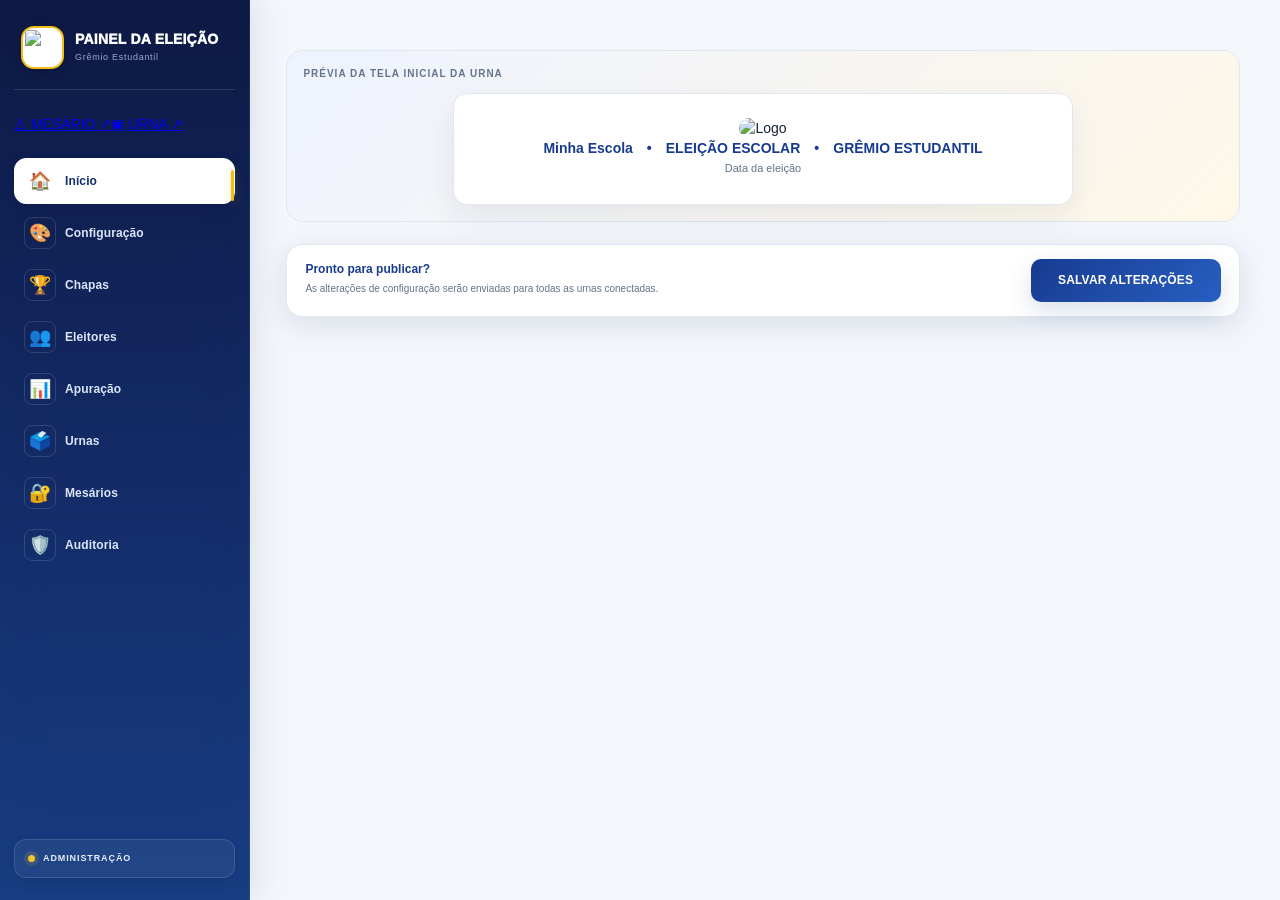
==== commit 7f42088a: "Sincroniza fonte da Urna Digital — versão ADM 225 / Mesário 220" ====
--- a/public/admin/index.html
+++ b/public/admin/index.html
@@ -528,18 +528,59 @@
 #lockedNotice{border-radius:12px!important}
 @media(max-width:900px){.head{position:sticky!important;inset:auto!important;width:100%!important;height:auto!important;padding:10px 13px!important;overflow:visible!important;border-right:0!important;border-bottom:1px solid #ffffff20}.headInner{height:auto!important;gap:10px!important}.brandHead{padding:0 4px 10px!important;border-bottom:1px solid #ffffff20}.brandLogo{width:37px!important;height:37px!important;flex-basis:37px!important}.topNav{display:grid!important;grid-template-columns:repeat(4,minmax(0,1fr))!important;gap:5px!important;flex:initial!important}.navItem,.topNav:hover .navItem{height:45px!important;min-height:45px!important;flex:auto!important;padding:4px!important;justify-content:center!important;gap:5px!important}.navIcon{width:auto!important;flex:initial!important;font-size:15px!important}.navLabel,.topNav:hover .navLabel{font-size:10px!important;text-align:center!important}.headBadge{margin-top:0!important;padding:8px 10px!important}.wrap{max-width:none!important;margin:0!important;padding:18px 14px 30px!important}}
 @media(max-width:560px){.head{padding:9px!important}.topNav{grid-template-columns:repeat(4,minmax(0,1fr))!important}.navItem,.topNav:hover .navItem{height:48px!important;flex-direction:column!important;gap:2px!important}.navLabel,.topNav:hover .navLabel{font-size:9px!important;max-width:100%!important;white-space:normal!important}.headBadge{font-size:8px!important}.wrap{padding:11px 8px 24px!important}.box{padding:15px!important;border-radius:14px!important;margin-bottom:13px!important}.box h2{font-size:19px!important}.toolbar{align-items:flex-start!important;flex-wrap:wrap!important;gap:10px!important}.toolbar .back{font-size:10px!important}#tab-home{padding:17px!important}#tab-home .homeIntro h1{font-size:26px!important}#tab-voters .classAdminPanel{padding:12px!important}#tab-voters .classAdminRow{padding:10px!important}#tab-results #stats{padding:10px!important}th,td{padding:9px 8px!important;font-size:11px!important}}
-</style></head><body><button id="mobileMenuToggle" aria-label="Abrir menu" onclick="document.body.classList.toggle('sidebar-open')">☰</button><div class="sidebarScrim" onclick="document.body.classList.remove('sidebar-open')"></div><div class="head"><div class="headInner"><div class="brandHead"><div class="brandLogo"><img id="adminLogo" src="/logo-escola.svg" alt="Logo da escola"></div><div><b>PAINEL DA ELEIÇÃO</b><small>Grêmio Estudantil</small></div></div><!-- menu recolhido automaticamente conforme o tamanho da tela --><nav class="topNav" aria-label="Menu principal"><button class="navItem homeNav active" onclick="openTab('home')" title="Início"><span class="navIcon">⌂</span><span class="navLabel">Início</span></button><button class="navItem" onclick="openTab('election')" title="Configuração"><span class="navIcon">⚙</span><span class="navLabel">Configuração</span></button><button class="navItem" onclick="openTab('candidates')" title="Chapas"><span class="navIcon">▣</span><span class="navLabel">Chapas</span></button><button class="navItem" onclick="openTab('voters')" title="Eleitores"><span class="navIcon">♙</span><span class="navLabel">Eleitores</span></button><button class="navItem" onclick="openTab('results')" title="Apuração"><span class="navIcon">▥</span><span class="navLabel">Apuração</span></button><button class="navItem" onclick="openTab('urnas')" title="Urnas"><span class="navIcon">▣</span><span class="navLabel">Urnas</span></button><button class="navItem" onclick="openTab('audit')" title="Auditoria"><span class="navIcon">✓</span><span class="navLabel">Auditoria</span></button><!-- Controles incorporados à tela de Configuração --></nav><div class="headBadge">ADMINISTRAÇÃO</div></div></div><main class="wrap"><div id="login" class="box" style="display:none"><h2>Acesso restrito</h2><p>O painel de organização exige uma conta de administrador do projeto.</p><button id="loginBtn">ENTRAR COMO ADMINISTRADOR</button></div><div id="panel" style="display:none"><div id="lockedNotice" class="lockedNotice">🔒 <b>Votação em andamento:</b> ações que alteram ou apagam dados ficam bloqueadas para evitar acidentes.</div><section id="tab-home" class="box dashboard homeScreen tab"><div class="homeIntro"><div><div class="eyebrow">CENTRAL DE COMANDO</div><h1 id="dashTitle">Eleição do Grêmio</h1><p id="dashStatus" class="muted">Sincronizando...</p></div><div class="dashHeaderRight"><div id="livePill" class="livePill">● CONECTANDO</div><div id="syncLabel" class="syncLabel">Sincronizando...</div></div></div><div class="dashControl"><div><span class="eyebrow">STATUS DA VOTAÇÃO</span><strong id="dashElectionState">ENCERRADA</strong><small id="dashElectionHint">Abra a votação para liberar todas as urnas.</small></div><div class="dashControlActions"><button id="dashOpenBtn" class="ok" onclick="toggle(true)">ABRIR VOTAÇÃO</button><button id="dashCloseBtn" class="danger" onclick="toggle(false)">ENCERRAR VOTAÇÃO</button></div></div><div class="dashStats"><div class="dashStat"><span>Eleitores</span><strong id="dTotal">0</strong></div><div class="dashStat success"><span>Já votaram</span><strong id="dVoted">0</strong></div><div class="dashStat warning"><span>Pendentes</span><strong id="dNot">0</strong></div><div class="dashStat accentStat"><span>Participação</span><strong id="dPct">0%</strong></div><div class="dashStat dashRate"><span>Votos/minuto</span><strong id="dRate">0</strong></div></div><div class="progress"><div id="progressBar"></div></div><div class="dashGrid"><div class="dashPanel"><div class="panelTitle"><b>URNAS</b><button onclick="openTab('urnas')">VER TODAS →</button></div><div id="dashUrnas" class="miniUrnas"></div></div><div class="dashPanel"><div class="panelTitle"><b>ATIVIDADE RECENTE</b><button onclick="openTab('audit')">AUDITORIA →</button></div><div id="dashActivity" class="activityList"></div></div></div><div class="dashGrid dashGridDetails"><div class="dashPanel"><div class="panelTitle"><b>PARTICIPAÇÃO POR TURMA</b><button onclick="openTab('voters')">GERENCIAR ELEITORES →</button></div><div id="dashClasses" class="classProgressList"></div></div><div class="dashPanel"><div class="panelTitle"><b>ALUNOS PENDENTES</b><button onclick="openTab('voters')">VER LISTA COMPLETA →</button></div><div id="dashPending" class="pendingList"></div></div></div><div class="quickActions"><button onclick="openTab('voters')"><span>♙</span><div><b>Eleitores</b><small>Turmas, participação e cadastros</small></div><em>→</em></button><button onclick="openTab('candidates')"><span>▣</span><div><b>Chapas</b><small>Cadastro, logos e identificação</small></div><em>→</em></button><button onclick="openTab('results')"><span>▥</span><div><b>Apuração</b><small>Resultado geral e por urna</small></div><em>→</em></button><button onclick="projection()"><span>▣</span><div><b>Projeção</b><small>Tela para TV ou projetor em tempo real</small></div><em>↗</em></button></div></section><!-- Navegação principal movida para o menu superior com ícones --><section id="tab-election" class="box tab" style="display:none"><div class="toolbar"><h2>Configuração da eleição</h2><button class="back" onclick="openTab('home')">MENU</button></div><div class="grid"><input id="school" placeholder="Nome da escola"><input id="label" placeholder="Ex.: ELEIÇÃO ESCOLAR"><input id="title" placeholder="Ex.: GRÊMIO ESTUDANTIL"><input id="date" type="date"></div><div class="identityCard"><div><div class="identityTitle">Identidade visual</div><div class="muted">A logo escolhida aparecerá automaticamente na tela inicial, identificação e confirmação da urna.</div></div><div class="identityPreview"><img id="logoPreview" src="/logo-escola.svg" alt="Prévia da logo"></div><label class="logoPicker">ESCOLHER LOGO DA ESCOLA<input id="schoolLogoFile" type="file" accept="image/png,image/jpeg,image/webp,image/svg+xml" onchange="previewLogo(event)"></label></div><div class="settingsColors"><label>Cor principal<input id="primaryColor" class="colorInput" type="color" value="#06105F"></label><label>Cor secundária<input id="secondaryColor" class="colorInput" type="color" value="#FFBD00"></label><span class="muted">Use as cores da escola para personalizar toda a urna.</span></div><label class="soundToggle"><input id="urnaSound" type="checkbox" checked> <span><b>Som da urna</b><small>Feedback sonoro ao digitar e confirmar o voto</small></span></label><div class="soundToggle"><input id="voteSoundFile" type="file" accept="audio/*" style="display:none"><label for="voteSoundFile" class="logoPicker" style="margin:0">ESCOLHER SOM FINAL</label><span><b id="voteSoundName">Som padrão da urna</b><small>Envie um MP3, WAV, OGG ou outro áudio compatível. Ele tocará após a confirmação do voto.</small></span><button type="button" id="clearVoteSound" class="back" style="margin:0">USAR SOM PADRÃO</button></div><label class="soundToggle"><input id="requireVoterCode" type="checkbox" checked> <span><b>Exigir código do eleitor</b><small>ON: a urna pede matrícula/código. OFF: ao iniciar, a urna vai direto para a tela de votação.</small></span></label><div class="adminControlGroup"><div style="display:flex;justify-content:flex-end;margin-bottom:12px"><button onclick="projection()">ABRIR TELA DE PROJEÇÃO</button></div><div class="adminControlHead"><div><div class="identityTitle">Controles da votação</div><div class="muted">Abra ou encerre a votação e use as ações administrativas sem sair desta tela.</div></div><div class="adminControlButtons"><button class="ok" onclick="toggle(true)">ABRIR VOTAÇÃO</button><button class="danger" onclick="toggle(false)">ENCERRAR VOTAÇÃO</button></div></div><div class="demoControl"><div><div class="sectionLabel" style="margin-top:0">SIMULAÇÃO</div><h3 style="margin:4px 0">Modo Teste</h3><div id="demoStatusText" class="muted" style="font-size:12px">Desativado — votos serão computados normalmente.</div></div><button id="demoToggleBtn" class="ok" onclick="toggleDemo()" style="min-width:190px">ATIVAR MODO TESTE</button></div><div class="adminDangerRow"><button class="danger" onclick="resetVotes()">ZERAR VOTOS</button><button onclick="resetVoters()">REABRIR ELEITORES</button></div></div><div class="configPreview"><div class="configPreviewTitle">PRÉVIA DA TELA INICIAL DA URNA</div><div class="configMock"><img id="configMockLogo" src="/logo-escola.svg" alt="Logo"><div id="configMockHeading" style="display:flex;justify-content:center;align-items:center;gap:14px;flex-wrap:wrap;font-weight:800;font-size:14px;color:var(--brand)"><span id="configMockSchool">Minha Escola</span><span>•</span><span id="configMockLabel">ELEIÇÃO ESCOLAR</span><span>•</span><span id="configMockTitle">GRÊMIO ESTUDANTIL</span></div><p id="configMockDate">Data da eleição</p></div></div><div class="saveBar"><div><b>Pronto para publicar?</b><small>As alterações de configuração serão enviadas para todas as urnas conectadas.</small><span id="state"></span></div><button class="saveMain" onclick="saveSetup()">SALVAR ALTERAÇÕES</button></div></section><section id="tab-candidates" class="box tab" style="display:none"><div class="toolbar"><h2>Chapas</h2><button class="back" onclick="openTab('home')">MENU</button></div><div class="grid"><input id="cEditId" type="hidden"><input id="cName" placeholder="Nome da chapa"><input id="cNumber" placeholder="Número"><input id="cSlogan" placeholder="Nome do presidente"><textarea id="cDesc" placeholder="Descrição"></textarea><input id="cLogo" type="file" accept="image/*"></div><button id="candidateSaveBtn" onclick="addCandidate()">CADASTRAR CHAPA</button><button id="candidateCancelBtn" class="back" onclick="cancelCandidateEdit()" style="display:none">CANCELAR EDIÇÃO</button><div id="candidateEditHint" class="muted" style="display:none;margin:8px 0;font-size:12px">Editando chapa cadastrada. Ao salvar, as informações serão atualizadas sem excluir a chapa nem apagar os votos.</div><div id="candidates"></div></section><section id="tab-voters" class="box tab" style="display:none"><div class="toolbar"><div><div class="eyebrow">GESTÃO DE PARTICIPANTES</div><h2 style="margin-top:4px">Eleitores</h2></div><button class="back" onclick="openTab('home')">← INÍCIO</button></div><div class="voterPanel"><div class="classAdminPanel">
+#tab-results .resultSummary,#tab-results #stats,#tab-results #urnaResults,#tab-results #voteRecords,#tab-results .sectionLabel,#tab-results .muted{display:none!important}
+.revealResultBtn{background:linear-gradient(120deg,#6957e8,#3479e8,#18a9a0)!important;color:#fff!important;border:0!important;padding:14px 20px!important;border-radius:14px!important;box-shadow:0 10px 24px #5367d833!important;font-weight:950!important;letter-spacing:.04em}.revealResultBtn:hover{filter:brightness(1.06)}.winnerOverlay{position:fixed;inset:0;z-index:9999;display:none;align-items:center;justify-content:center;padding:18px;background:radial-gradient(circle at 50% 20%,#263d78eF,#09122df5 72%);backdrop-filter:blur(12px);overflow:auto}.winnerOverlay.show{display:flex;animation:winnerFade .45s ease}.winnerCard{position:relative;overflow:hidden;width:min(720px,100%);max-height:94vh;overflow-y:auto;text-align:center;padding:clamp(24px,5vw,48px);border:1px solid #ffffff55;border-radius:30px;background:linear-gradient(145deg,#ffffff,#f3f6ff);box-shadow:0 30px 100px #0006;animation:winnerPop .7s cubic-bezier(.16,1,.3,1)}.winnerCard:before{content:'✦  ✧  ✦  ✧  ✦';position:absolute;top:14px;left:0;right:0;color:#e6b52e;letter-spacing:18px;font-size:18px;opacity:.8}.winnerEyebrow{margin-top:12px;color:#5868c8;font-size:11px;font-weight:950;letter-spacing:.2em}.winnerTitle{margin:10px 0 5px;font-size:clamp(28px,6vw,48px);line-height:1.05;letter-spacing:-.04em;color:#172b61}.winnerSubtitle{color:#69758d;font-size:14px}.winnerTrophy{font-size:70px;line-height:1.3;filter:drop-shadow(0 8px 8px #e6b52e55);animation:trophyFloat 2.4s ease-in-out infinite}.winnerBadge{display:inline-block;margin:18px auto 12px;padding:8px 15px;border-radius:999px;background:#fff4cd;color:#936400;font-size:11px;font-weight:950;letter-spacing:.1em}.winnerName{font-size:clamp(24px,5vw,40px);font-weight:950;color:#153c90;line-height:1.12;overflow-wrap:anywhere}.winnerNumber{display:inline-flex;margin-top:12px;padding:8px 14px;border-radius:12px;background:#eaf0ff;color:#294fa8;font-weight:900}.winnerVotes{display:flex;justify-content:center;gap:10px;flex-wrap:wrap;margin:20px 0}.winnerMetric{min-width:120px;padding:13px 18px;border:1px solid #e4eaf5;border-radius:15px;background:#fff}.winnerMetric strong{display:block;font-size:25px;color:#1a3b86}.winnerMetric small{font-size:10px;color:#778198;font-weight:800}.winnerRunner{margin-top:14px;color:#7a8498;font-size:12px}.winnerActions{display:flex;justify-content:center;gap:9px;flex-wrap:wrap;margin-top:22px}.winnerActions button{margin:0}.winnerClose{background:#edf1f8!important;color:#25365b!important}.confettiPiece{position:fixed;top:-24px;left:var(--x);width:9px;height:15px;background:var(--c);opacity:.95;z-index:10000;pointer-events:none;animation:confettiDrop var(--d) linear var(--delay) forwards;transform:rotate(var(--r))}@keyframes winnerFade{from{opacity:0}to{opacity:1}}@keyframes winnerPop{0%{opacity:0;transform:translateY(30px) scale(.86)}70%{transform:translateY(-5px) scale(1.015)}100%{opacity:1;transform:none}}@keyframes trophyFloat{0%,100%{transform:translateY(0) rotate(-3deg)}50%{transform:translateY(-8px) rotate(3deg)}}@keyframes confettiDrop{to{transform:translate3d(var(--drift),110vh,0) rotate(780deg);opacity:.8}}@media(prefers-reduced-motion:reduce){.winnerOverlay.show,.winnerCard,.winnerTrophy,.confettiPiece{animation:none!important}}@media(max-width:520px){.winnerCard{border-radius:22px;padding:30px 17px}.winnerVotes{gap:7px}.winnerMetric{min-width:95px;padding:10px}.winnerMetric strong{font-size:21px}}\n</style><link rel="stylesheet" href="/admin/premium.css?v=221"><link rel="stylesheet" href="/admin/action-center.css?v=224"><link rel="stylesheet" href="/admin/action-center-inline.css?v=225"></head><body><button id="mobileMenuToggle" aria-label="Abrir menu" onclick="document.body.classList.toggle('sidebar-open')">☰</button><div class="sidebarScrim" onclick="document.body.classList.remove('sidebar-open')"></div><div class="head"><div class="headInner"><div class="brandHead"><div class="brandLogo"><img id="adminLogo" src="/logo-escola.svg" alt="Logo da escola"></div><div><b>PAINEL DA ELEIÇÃO</b><small>Grêmio Estudantil</small></div></div><!-- menu recolhido automaticamente conforme o tamanho da tela --><nav class="topNav" aria-label="Menu principal"><button class="navItem homeNav active" onclick="openTab('home')" title="Início"><span class="navIcon">🏠</span><span class="navLabel">Início</span></button><button class="navItem" onclick="openTab('election')" title="Configuração"><span class="navIcon">🎨</span><span class="navLabel">Configuração</span></button><button class="navItem" onclick="openTab('candidates')" title="Chapas"><span class="navIcon">🏆</span><span class="navLabel">Chapas</span></button><button class="navItem" onclick="openTab('voters')" title="Eleitores"><span class="navIcon">👥</span><span class="navLabel">Eleitores</span></button><button class="navItem" onclick="openTab('results')" title="Apuração"><span class="navIcon">📊</span><span class="navLabel">Apuração</span></button><button class="navItem" onclick="openTab('urnas')" title="Urnas"><span class="navIcon">🗳️</span><span class="navLabel">Urnas</span></button><button class="navItem" onclick="openTab('mesarios');loadMesarioAccounts()" title="Acesso dos mesários"><span class="navIcon">🔐</span><span class="navLabel">Mesários</span></button><button class="navItem" onclick="openTab('audit')" title="Auditoria"><span class="navIcon">🛡️</span><span class="navLabel">Auditoria</span></button><!-- Controles incorporados à tela de Configuração --></nav><div class="adminQuickLinks"><a href="/mesario/" target="_blank" rel="noopener" title="Abrir Painel do Mesário">♙ <span>MESÁRIO ↗</span></a><a href="/" target="_blank" rel="noopener" title="Abrir Urna Digital">▣ <span>URNA ↗</span></a></div><div class="headBadge">ADMINISTRAÇÃO</div></div></div><main class="wrap"><div id="login" class="box" style="display:none"><h2>Acesso restrito</h2><p>O painel de organização exige uma conta de administrador do projeto.</p><button id="loginBtn">ENTRAR COMO ADMINISTRADOR</button></div><div id="panel" style="display:none"><div id="lockedNotice" class="lockedNotice">🔒 <b>Votação em andamento:</b> ações que alteram ou apagam dados ficam bloqueadas para evitar acidentes.</div><section id="tab-home" class="box dashboard homeScreen tab"><div class="homeIntro"><div><div class="eyebrow">CENTRAL DE COMANDO</div><h1 id="dashTitle">Eleição do Grêmio</h1><p id="dashStatus" class="muted">Sincronizando...</p></div><div class="dashHeaderRight"><div id="livePill" class="livePill">● CONECTANDO</div><div id="syncLabel" class="syncLabel">Sincronizando...</div></div></div><div class="adminLaunch"><a href="/mesario/" target="_blank" rel="noopener"><span class="launchIcon">👩‍🏫</span><span><b>PAINEL DO MESÁRIO</b><small>Gerenciar alunos e encaminhamentos</small></span><span>↗</span></a><a href="/" target="_blank" rel="noopener"><span class="launchIcon">🗳️</span><span><b>ABRIR URNA DIGITAL</b><small>Acessar a tela de votação</small></span><span>↗</span></a><a href="/identificacao.html" target="_blank" rel="noopener"><span class="launchIcon">🔢</span><span><b>IDENTIFICAÇÃO DO ALUNO</b><small>Estação de digitação do RA</small></span><span>↗</span></a></div><div class="dashControl"><div><span class="eyebrow">STATUS DA VOTAÇÃO</span><strong id="dashElectionState">ENCERRADA</strong><small id="dashElectionHint">Abra a votação para liberar todas as urnas.</small></div><div class="dashControlActions"><button id="dashOpenBtn" class="ok" onclick="toggle(true)">ABRIR VOTAÇÃO</button><button id="dashCloseBtn" class="danger" onclick="toggle(false)">ENCERRAR VOTAÇÃO</button></div></div><div class="dashStats"><div class="dashStat"><span>Eleitores</span><strong id="dTotal">0</strong></div><div class="dashStat success"><span>Já votaram</span><strong id="dVoted">0</strong></div><div class="dashStat warning"><span>Pendentes</span><strong id="dNot">0</strong></div><div class="dashStat accentStat"><span>Participação</span><strong id="dPct">0%</strong></div><div class="dashStat dashRate"><span>Votos/minuto</span><strong id="dRate">0</strong></div></div><div class="progress"><div id="progressBar"></div></div><div class="dashGrid"><div class="dashPanel"><div class="panelTitle"><b>URNAS</b><button onclick="openTab('urnas')">VER TODAS →</button></div><div id="dashUrnas" class="miniUrnas"></div></div><div class="dashPanel"><div class="panelTitle"><b>ATIVIDADE RECENTE</b><button onclick="openTab('audit')">AUDITORIA →</button></div><div id="dashActivity" class="activityList"></div></div></div><div class="homeDetailsActions"><button type="button" class="back" onclick="document.getElementById('homeDetailsModal').hidden=false">📊 Participação por turma e alunos pendentes <span>↗</span></button></div><div id="homeDetailsModal" class="homeDetailsModal" hidden onclick="if(event.target===this)this.hidden=true"><div class="homeDetailsDialog" role="dialog" aria-modal="true" aria-label="Detalhamento da participação"><div class="homeDetailsHeader"><strong>📊 Detalhes da participação</strong><button type="button" class="back" onclick="document.getElementById('homeDetailsModal').hidden=true">✕ Fechar</button></div><div class="dashGrid dashGridDetails"><div class="dashPanel"><div class="panelTitle"><b>PARTICIPAÇÃO POR TURMA</b><button onclick="openTab('voters')">GERENCIAR ELEITORES →</button></div><div id="dashClasses" class="classProgressList"></div></div><div class="dashPanel"><div class="panelTitle"><b>ALUNOS PENDENTES</b><button onclick="openTab('voters')">VER LISTA COMPLETA →</button></div><div id="dashPending" class="pendingList"></div></div></div></div></div><div class="quickActions" hidden><button onclick="openTab('voters')"><span>♙</span><div><b>Eleitores</b><small>Turmas, participação e cadastros</small></div><em>→</em></button><button onclick="openTab('candidates')"><span>▣</span><div><b>Chapas</b><small>Cadastro, logos e identificação</small></div><em>→</em></button><button onclick="openTab('results')"><span>▥</span><div><b>Apuração</b><small>Resultado geral e por urna</small></div><em>→</em></button><button onclick="projection()"><span>▣</span><div><b>Projeção</b><small>Tela para TV ou projetor em tempo real</small></div><em>↗</em></button></div></section><!-- Navegação principal movida para o menu superior com ícones --><section id="tab-election" class="box tab" style="display:none"><div class="toolbar"><h2>Configuração da eleição</h2><button class="back" onclick="openTab('home')">MENU</button></div><div class="settingsIntro"><span class="settingsIntroIcon">🎨</span><div><strong>Personalize e organize sua eleição</strong><small>Escolha uma categoria para editar. Os dados permanecem preenchidos ao alternar.</small></div></div><nav class="settingsTabs" aria-label="Categorias de configuração"><button type="button" class="settingsTab active" data-settings-tab="identity" aria-pressed="true"><span>🎨</span><b>Identidade visual</b><small>Escola, logo e cores</small></button><button type="button" class="settingsTab" data-settings-tab="voting" aria-pressed="false"><span>🗳️</span><b>Regras e sons</b><small>Identificação e áudio</small></button><button type="button" class="settingsTab" data-settings-tab="controls" aria-pressed="false"><span>🧰</span><b>Central de ações</b><small>Gestão e ferramentas</small></button></nav><div class="settingsPage" data-settings-page="identity"><div class="grid"><input id="school" placeholder="Nome da escola"><input id="label" placeholder="Ex.: ELEIÇÃO ESCOLAR"><input id="title" placeholder="Ex.: GRÊMIO ESTUDANTIL"><input id="date" type="date"></div><div class="identityCard"><div><div class="identityTitle">Identidade visual</div><div class="muted">A logo escolhida aparecerá automaticamente na tela inicial, identificação e confirmação da urna.</div></div><div class="identityPreview"><img id="logoPreview" src="/logo-escola.svg" alt="Prévia da logo"></div><label class="logoPicker">ESCOLHER LOGO DA ESCOLA<input id="schoolLogoFile" type="file" accept="image/png,image/jpeg,image/webp,image/svg+xml" onchange="previewLogo(event)"></label></div><div class="settingsColors"><label>Cor principal<input id="primaryColor" class="colorInput" type="color" value="#06105F"></label><label>Cor secundária<input id="secondaryColor" class="colorInput" type="color" value="#FFBD00"></label><span class="muted">Use as cores da escola para personalizar toda a urna.</span></div></div><div class="settingsPage" data-settings-page="voting" hidden><label class="soundToggle"><input id="urnaSound" type="checkbox" checked> <span><b>Som da urna</b><small>Feedback sonoro ao digitar e confirmar o voto</small></span></label><div class="soundToggle"><input id="voteSoundFile" type="file" accept="audio/*" style="display:none"><label for="voteSoundFile" class="logoPicker" style="margin:0">ESCOLHER SOM FINAL</label><span><b id="voteSoundName">Som padrão da urna</b><small>Envie um MP3, WAV, OGG ou outro áudio compatível. Ele tocará após a confirmação do voto.</small></span><button type="button" id="clearVoteSound" class="back" style="margin:0">USAR SOM PADRÃO</button></div><label class="soundToggle"><input id="requireVoterCode" type="checkbox" checked> <span><b>Exigir código do eleitor</b><small>ON: a urna pede matrícula/código. OFF: ao iniciar, a urna vai direto para a tela de votação.</small></span></label></div><div class="settingsPage acCenter acInlineCenter" data-settings-page="controls" hidden><div class="acIntro"><div class="acIntroIcon">🧰</div><div><div class="eyebrow">ADMINISTRAÇÃO ELEITORAL</div><h3>Central de ações</h3><p>Todos os comandos estão disponíveis diretamente nesta página, sem abrir janelas.</p></div></div><div class="acInlineSections"><section class="acInlineGroup acInline1" data-inline-group="voting"><div class="acInlineHeading"><span class="acInlineNumber">01</span><h3>🗳️ Controle da eleição</h3></div><div class="acPaneLead"><strong>Controle da votação</strong><small>Ações aplicadas a todas as urnas. Confirme antes de alterar o andamento.</small></div><div class="acToolGrid"><button type="button" class="acTool acPositive" onclick="toggle(true)">🟢 Abrir votação</button><button type="button" class="acTool acDanger" onclick="toggle(false)">🔴 Encerrar votação</button><button type="button" class="acTool " onclick="toggleDemo()">🧪 Alternar modo teste</button><button type="button" class="acTool " onclick="projection()">📺 Abrir projeção</button><button type="button" class="acTool " onclick="refresh()">🔄 Atualizar dados</button><button type="button" class="acTool " onclick="openTab('urnas')">🗳️ Gerenciar urnas</button></div></section><section class="acInlineGroup acInline2" data-inline-group="classes"><div class="acInlineHeading"><span class="acInlineNumber">02</span><h3>🏫 Turmas e eleitores</h3></div><div class="acPaneLead"><strong>Gestão de turmas e alunos</strong><small>Controle de acesso por turma e manutenção de cadastros.</small></div><div class="acToolGrid"><button type="button" class="acTool acPositive" onclick="releaseAllClasses()">🟢 Liberar todas as turmas</button><button type="button" class="acTool acDanger" onclick="closeAllClasses()">🔴 Fechar todas as turmas</button><button type="button" class="acTool " onclick="openTab('voters');document.querySelector('[data-voter-view=classes]')?.click()">🏫 Gerenciar turmas</button><button type="button" class="acTool " onclick="openTab('voters');document.querySelector('[data-voter-view=students]')?.click()">👥 Consultar alunos</button><button type="button" class="acTool " onclick="openTab('mesarios')">🔐 Acessos dos mesários</button><button type="button" class="acTool acDanger" onclick="clearAllClassesAndStudents()">🗑️ Limpar turmas e alunos</button></div></section><section class="acInlineGroup acInline3" data-inline-group="reports"><div class="acInlineHeading"><span class="acInlineNumber">03</span><h3>📊 Relatórios e documentos</h3></div><div class="acPaneLead"><strong>Relatórios e exportações</strong><small>Documentos da eleição e registros sem identificação de voto por aluno.</small></div><div class="acToolGrid"><button type="button" class="acTool " onclick="refresh()">🔄 Atualizar apuração</button><button type="button" class="acTool " onclick="openTab('results')">📊 Ver apuração</button><button type="button" class="acTool acPositive" onclick="printGeneralReport()">📄 Relatório geral completo</button><button type="button" class="acTool " onclick="printAta()">📝 Gerar ata / imprimir</button><button type="button" class="acTool " onclick="exportCSV()">⬇️ Exportar resultados CSV</button><button type="button" class="acTool " onclick="exportVoteRecords()">⬇️ Registro de votos</button><button type="button" class="acTool " onclick="projection()">📺 Projeção</button><button type="button" class="acTool " onclick="exportVoteAuditExcel()">📑 Auditoria de votos CSV</button><button type="button" class="acTool " onclick="printVoteAuditPDF()">📄 Auditoria de votos PDF</button></div></section><section class="acInlineGroup acInline4" data-inline-group="maintenance"><div class="acInlineHeading"><span class="acInlineNumber">04</span><h3>🗄️ Histórico e manutenção</h3></div><div class="acPaneLead"><strong>Histórico e manutenção</strong><small>Operações críticas exigem confirmação. Preserve os registros eleitorais.</small></div><div class="acToolGrid"><button type="button" class="acTool " onclick="loadArchives()">📦 Ver eleições arquivadas</button><button type="button" class="acTool acPositive" onclick="archiveElection()">💾 Salvar eleição e preparar nova</button><button type="button" class="acTool acDanger" onclick="resetVoters()">♻️ Reabrir eleitores</button><button type="button" class="acTool acDanger" onclick="resetVotes()">🗑️ Zerar votos</button><button type="button" class="acTool " onclick="openTab('audit')">🛡️ Ver auditoria</button><button type="button" class="acTool " onclick="exportAdminAudit()">⬇️ Exportar auditoria ADM</button></div><div id="acArchiveHost"></div></section></div><div class="acSafety">🔒 Ações críticas continuam solicitando confirmação antes de modificar dados.</div></div><div class="adminControlGroup"><div style="display:flex;justify-content:flex-end;margin-bottom:12px"><button onclick="projection()">ABRIR TELA DE PROJEÇÃO</button></div><div class="adminControlHead"><div><div class="identityTitle">Controles da votação</div><div class="muted">Abra ou encerre a votação e use as ações administrativas sem sair desta tela.</div></div><div class="adminControlButtons"><button class="ok" onclick="toggle(true)">ABRIR VOTAÇÃO</button><button class="danger" onclick="toggle(false)">ENCERRAR VOTAÇÃO</button></div></div><div class="demoControl"><div><div class="sectionLabel" style="margin-top:0">SIMULAÇÃO</div><h3 style="margin:4px 0">Modo Teste</h3><div id="demoStatusText" class="muted" style="font-size:12px">Desativado — votos serão computados normalmente.</div></div><button id="demoToggleBtn" class="ok" onclick="toggleDemo()" style="min-width:190px">ATIVAR MODO TESTE</button></div><div class="adminDangerRow"><button class="danger" onclick="resetVotes()">ZERAR VOTOS</button><button onclick="resetVoters()">REABRIR ELEITORES</button><button class="ok" onclick="archiveElection()">SALVAR ELEIÇÃO E PREPARAR NOVA</button><button class="back" onclick="loadArchives()">VER ELEIÇÕES SALVAS</button></div><div id="archivePanel" class="voterPanel" style="display:none;margin-top:18px"><div class="toolbar"><div><div class="identityTitle">Histórico de votações</div><div class="muted" style="font-size:12px">Eleição arquivada, resultados e arquivo completo para consulta.</div></div><button class="back" onclick="document.getElementById('archivePanel').style.display='none'">FECHAR</button></div><div id="archivesList"></div></div></div></div><div class="configPreview"><div class="configPreviewTitle">PRÉVIA DA TELA INICIAL DA URNA</div><div class="configMock"><img id="configMockLogo" src="/logo-escola.svg" alt="Logo"><div id="configMockHeading" style="display:flex;justify-content:center;align-items:center;gap:14px;flex-wrap:wrap;font-weight:800;font-size:14px;color:var(--brand)"><span id="configMockSchool">Minha Escola</span><span>•</span><span id="configMockLabel">ELEIÇÃO ESCOLAR</span><span>•</span><span id="configMockTitle">GRÊMIO ESTUDANTIL</span></div><p id="configMockDate">Data da eleição</p></div></div><div class="saveBar"><div><b>Pronto para publicar?</b><small>As alterações de configuração serão enviadas para todas as urnas conectadas.</small><span id="state"></span></div><button class="saveMain" onclick="saveSetup()">SALVAR ALTERAÇÕES</button></div></section><section id="tab-candidates" class="box tab" style="display:none"><div class="toolbar"><h2>Chapas</h2><button class="back" onclick="openTab('home')">MENU</button></div><div class="grid"><input id="cEditId" type="hidden"><input id="cName" placeholder="Nome da chapa"><input id="cNumber" placeholder="Número"><input id="cSlogan" placeholder="Nome do presidente"><textarea id="cDesc" placeholder="Descrição"></textarea><input id="cLogo" type="file" accept="image/*"></div><button id="candidateSaveBtn" onclick="addCandidate()">CADASTRAR CHAPA</button><button id="candidateCancelBtn" class="back" onclick="cancelCandidateEdit()" style="display:none">CANCELAR EDIÇÃO</button><div id="candidateEditHint" class="muted" style="display:none;margin:8px 0;font-size:12px">Editando chapa cadastrada. Ao salvar, as informações serão atualizadas sem excluir a chapa nem apagar os votos.</div><div class="candidateCarouselHeader"><strong>🏆 Chapas cadastradas</strong><div class="candidateCarouselControls"><button type="button" id="candidatePrev" onclick="moveCandidateCarousel(-1)" aria-label="Chapa anterior">‹</button><span id="candidateCarouselPosition">0 / 0</span><button type="button" id="candidateNext" onclick="moveCandidateCarousel(1)" aria-label="Próxima chapa">›</button></div></div><div id="candidates"></div></section><section id="tab-voters" class="box tab" style="display:none"><div class="toolbar"><div><div class="eyebrow">GESTÃO DE PARTICIPANTES</div><h2 style="margin-top:4px">Eleitores</h2></div><button class="back" onclick="openTab('home')">← INÍCIO</button></div><nav class="voterSubnav" aria-label="Gestão de eleitores"><button type="button" class="voterSubtab active" data-voter-view="students" aria-pressed="true">👩‍🎓 <span>Alunos</span></button><button type="button" class="voterSubtab" data-voter-view="classes" aria-pressed="false">🏫 <span>Turmas</span></button><button type="button" class="voterSubtab" data-voter-view="reports" aria-pressed="false">📥 <span>Relatórios e extras</span></button></nav><div class="voterPanel voterWorkspace"><div class="classAdminPanel" data-voter-panel="classes">
 <div class="classAdminHead"><div><div class="eyebrow">ORGANIZAÇÃO ESCOLAR</div><h3>Turmas e liberação da urna</h3><p class="muted">Cadastre turmas mesmo sem lista de alunos e libere uma turma por vez para votar.</p></div><span id="activeClassBadge" class="statusPill pending">Todas as turmas</span></div>
-<div class="classCreateGrid">
+<div class="classCreateActions"><button type="button" class="ok" onclick="document.getElementById('classCreatePopup').hidden=false">➕ Nova turma</button></div><div id="classCreatePopup" class="adminMiniModal" hidden onclick="if(event.target===this)this.hidden=true"><div class="adminMiniDialog" role="dialog" aria-modal="true" aria-label="Cadastrar turma"><div class="adminMiniTitle"><strong>🏫 Cadastrar turma</strong><button type="button" class="back" onclick="document.getElementById('classCreatePopup').hidden=true">✕ Fechar</button></div><div class="classCreateGrid">
 <label>Etapa<select id="classStage"><option value="Anos Iniciais">Anos Iniciais · 1º ao 5º ano</option><option value="Anos Finais">Anos Finais · 6º ao 9º ano</option><option value="Ensino Médio">Ensino Médio · 1ª à 3ª série</option></select></label>
 <label>Nome da turma<input id="className" placeholder="Ex.: 2º A, 7º B, 1ª Série A" maxlength="80"></label>
 <label>Identificação para votar<select id="classMode"><option value="ra">Com RA / código individual</option><option value="anonymous">Turma toda sem RA</option></select></label>
 <button class="ok" onclick="saveSchoolClass()">＋ CADASTRAR TURMA</button>
 </div>
-<div class="classModeHint" id="classModeHint">Com RA: a urna aceitará somente códigos cadastrados na turma liberada.</div>
-<div id="classAdminList" class="classAdminList"></div>
-<div class="classReleaseFooter"><div><b>Liberação da urna</b><small id="classReleaseHint">Escolha uma turma abaixo para restringir a votação.</small></div><button class="back" onclick="releaseAllClasses()">LIBERAR TODAS AS TURMAS</button></div>
-</div><div class="voterSummary"><div class="voterMini"><small>TOTAL DE ELEITORES</small><b id="vTotal">0</b></div><div class="voterMini success"><small>JÁ VOTARAM</small><b id="vVoted">0</b></div><div class="voterMini pending"><small>PENDENTES</small><b id="vPending">0</b></div></div><div class="voterTools"><div class="searchBox"><span class="searchIcon">⌕</span><input id="vSearch" placeholder="Pesquisar por nome, matrícula ou turma..." oninput="renderVoters()"></div><div class="importBox"><label class="importBtn">⇧ IMPORTAR LISTA (PDF/CSV)<input id="csv" type="file" accept=".pdf,.csv,.txt,application/pdf,text/csv,text/plain" onchange="importCSV(event)"></label><button onclick="showVoterForm()">＋ ADICIONAR</button></div></div><div class="sectionLabel">Turmas</div><div class="roomTabs" id="roomTabs"></div><div style="display:flex;justify-content:flex-end;margin:-5px 0 12px"><button id="deleteClassBtn" class="danger" onclick="deleteCurrentClass()" style="display:none">EXCLUIR TURMA INTEIRA</button></div><div class="exportRow"><button onclick="exportVoters('all')">↓ TODOS (CSV)</button><button onclick="exportVoters('voted')" class="ok">✓ QUEM VOTOU (CSV)</button><button onclick="exportVoters('not')">○ NÃO VOTARAM (CSV)</button><button onclick="exportVoterPDF('voted')" class="ok">📄 PDF • VOTARAM</button><button onclick="exportVoterPDF('not')">📄 PDF • NÃO VOTARAM</button><button onclick="exportVoterPDF('all')">📄 PDF • TURMA COMPLETA</button></div><div id="voterForm" style="display:none" class="box"><div class="grid"><input id="vCode" placeholder="Matrícula / código"><input id="vName" placeholder="Nome do aluno"><input id="vClass" placeholder="Turma"></div><label class="soundToggle"><input id="vRequiresCode" type="checkbox" checked><span><b>Exigir código para este aluno</b><small>Desligue para alunos que não possuem matrícula/código. A urna permitirá selecioná-los pelo nome.</small></span></label><button onclick="addVoter()">SALVAR ELEITOR</button><button class="back" onclick="hideVoterForm()">CANCELAR</button></div><div id="voters" class="voterList"></div></div></section><section id="tab-results" class="box tab" style="display:none"><div class="toolbar"><div><div class="eyebrow">RESULTADO DA ELEIÇÃO</div><h2 style="margin-top:4px">Apuração</h2></div><button class="back" onclick="openTab('home')">MENU</button></div><div id="resultSummary" class="resultSummary"></div><div id="stats"></div><div class="sectionLabel" style="margin-top:24px">Apuração por urna</div><div class="muted" style="font-size:12px;margin-bottom:10px">Veja quantos votos cada equipamento registrou e compare com o resultado geral.</div><div id="urnaResults" class="voterList"></div><div class="sectionLabel" style="margin-top:24px">Registro individual dos votos</div><div class="muted" style="font-size:12px;margin-bottom:10px">Mostra a matrícula/código do aluno e o voto registrado. Votos em Modo Teste não entram neste registro.</div><div id="voteRecords" class="voterList"></div><div class="resultsActions"><div><b>Ferramentas da apuração</b><small>Atualize, exporte ou gere o relatório oficial da eleição.</small></div><div class="resultsActionButtons"><button onclick="refresh()">↻ ATUALIZAR</button><button onclick="exportCSV()">↓ RESULTADOS CSV</button><button onclick="exportVoteRecords()">↓ REGISTRO DE VOTOS</button><button onclick="projection()">↗ ABRIR PROJEÇÃO</button><button onclick="printAta()">▤ GERAR ATA / IMPRIMIR</button></div></div></section><section id="tab-urnas" class="box tab" style="display:none"><div class="toolbar"><div><div class="eyebrow">EQUIPAMENTOS DE VOTAÇÃO</div><h2 style="margin-top:4px">Urnas</h2><div class="muted" style="font-size:12px">Gerencie os equipamentos, acompanhe conexão e veja a quantidade de votos por urna.</div></div><button class="back" onclick="openTab('home')">← INÍCIO</button></div><div id="urnaOverview" class="dashStats urnaOverview"></div><div class="voterPanel"><div class="grid"><input id="urnaName" placeholder="Nome da urna — ex.: URNA 01"><button class="ok" onclick="createUrna()">＋ GERAR CÓDIGO E CADASTRAR URNA</button></div><div id="urnasList" class="urnaCards" style="margin-top:16px"></div></div></section><section id="tab-audit" class="box tab" style="display:none"><div class="toolbar"><div><div class="eyebrow">HISTÓRICO DO SISTEMA</div><h2 style="margin-top:4px">Auditoria</h2></div><button class="back" onclick="openTab('home')">MENU</button></div><div class="auditToolbar"><input id="auditSearch" placeholder="Pesquisar nome, matrícula, urna ou ação..." oninput="renderAudit()"><button class="auditFilter active" data-audit-filter="all" onclick="setAuditFilter('all')">TODOS</button><button class="auditFilter" data-audit-filter="vote" onclick="setAuditFilter('vote')">VOTOS</button><button class="auditFilter" data-audit-filter="urna" onclick="setAuditFilter('urna')">URNAS</button><button class="auditFilter" data-audit-filter="settings" onclick="setAuditFilter('settings')">CONFIGURAÇÕES</button><button class="auditFilter" onclick="exportAdminAudit()">↓ EXPORTAR AÇÕES ADM</button><span id="auditCount" class="auditCount">0 registros</span></div><div id="audit"></div></section><!-- Controles unificados na tela de Configuração --></div></main><div id="voterModal" class="modalBackdrop" role="dialog" aria-modal="true" aria-labelledby="voterModalTitle" onclick="if(event.target===this)closeVoterModal()"><div class="modalCard"><div class="modalHead"><div><h3 id="voterModalTitle">Editar eleitor</h3><div id="modalVoterStatus" class="modalHint"></div></div><button class="modalClose" onclick="closeVoterModal()" aria-label="Fechar">×</button></div><div class="modalBody"><div class="modalIdentity"><div id="modalAvatar" class="modalAvatar">AL</div><div><strong id="modalVoterNamePreview">Aluno</strong><div class="modalHint">Edite os dados cadastrais deste eleitor.</div></div></div><div class="editGrid"><div class="full"><label class="fieldLabel">NOME DO ALUNO</label><input id="editVName" placeholder="Nome completo"></div><div><label class="fieldLabel">MATRÍCULA / CÓDIGO</label><input id="editVCode" placeholder="Matrícula"></div><div><label class="fieldLabel">TURMA</label><input id="editVClass" placeholder="Turma"></div><label class="soundToggle full"><input id="editVRequiresCode" type="checkbox"><span><b>Exigir código para este aluno</b><small>Desligado = aluno pode ser identificado sem código na urna.</small></span></label><label class="soundToggle full"><input id="editVActive" type="checkbox" checked><span><b>Eleitor ativo</b><small>Desmarque para inativar o aluno e impedir que ele vote nesta eleição.</small></span></label></div></div><div class="modalActions"><button id="deleteVoterBtn" class="deleteOutline" onclick="deleteVoterFromModal()">EXCLUIR ALUNO</button><div class="right"><button class="back" onclick="closeVoterModal()">CANCELAR</button><button onclick="saveVoterEdit()">SALVAR</button></div></div></div></div><script>const API=window.__HATCHABLE__.api;function dbDate(value){if(!value)return null;const text=String(value);return new Date(/(?:Z|[+-]\d{2}:?\d{2})$/.test(text)?text:text+'Z')}let D=null,currentRoom='TODAS',previousVoted=null,lastRefresh=0,configDirty=false,lastRateVotes=0,lastRateAt=Date.now();function openTab(tab){document.querySelectorAll('.tab').forEach(x=>x.style.display='none');const target=document.getElementById('tab-'+tab);if(target)target.style.display='block';document.querySelectorAll('.navItem').forEach(x=>x.classList.remove('active'));const nav=document.querySelector('.navItem[onclick="openTab(\''+tab+'\')"]');if(nav)nav.classList.add('active');window.scrollTo({top:0,behavior:'smooth'})}async function req(body){const r=await fetch(API+'/admin',{method:'POST',headers:{'Content-Type':'application/json'},body:JSON.stringify(body)});if(r.status===401){const j=await r.json();showLogin(j.login_url);return null}const j=await r.json();if(!r.ok)alert(j.error||'Erro');return j}async function refresh(){const r=await fetch(API+'/admin');if(r.status===401){const j=await r.json();showLogin(j.login_url);return}D=await r.json();document.getElementById('panel').style.display='block';document.getElementById('login').style.display='none';const s=D.settings||{};if(!configDirty){school.value=s.school_name||'';label.value=s.election_label||'ELEIÇÃO ESCOLAR';title.value=s.election_title||'GRÊMIO ESTUDANTIL';date.value=s.election_date||'';primaryColor.value=s.primary_color||'#06105F';secondaryColor.value=s.secondary_color||'#FFBD00';urnaSound.checked=s.urna_sound_enabled!==false;requireVoterCode.checked=s.require_voter_code!==false;document.getElementById('voteSoundName').textContent=s.vote_sound_url?'Som personalizado configurado':'Som padrão da urna';}const currentLogo=s.logo_url||'/logo-escola.svg';document.getElementById('adminLogo').src=currentLogo;document.getElementById('logoPreview').src=currentLogo;document.documentElement.style.setProperty('--brand',s.primary_color||'#163d8f');document.documentElement.style.setProperty('--brand2',s.secondary_color||'#FFBD00');state.textContent=s.active?' • VOTAÇÃO ABERTA':' • VOTAÇÃO ENCERRADA';lockedNotice.style.display=s.active?'block':'none';livePill.className='livePill'+(s.active?'':' closed');livePill.textContent=s.active?'● VOTAÇÃO ABERTA':'● VOTAÇÃO ENCERRADA';setDemoButton(Boolean(s.demo_mode));const activeVoters=D.voters.filter(v=>v.active!==false),totalVoters=activeVoters.length,votedVoters=activeVoters.filter(v=>v.voted).length,notVoted=totalVoters-votedVoters,participation=totalVoters?((votedVoters/totalVoters)*100).toFixed(1):'0.0';dashTitle.textContent=s.election_title||'Eleição do Grêmio';dashStatus.textContent=(s.school_name||'Minha Escola')+' • atualização automática';dTotal.textContent=totalVoters;dVoted.textContent=votedVoters;dNot.textContent=notVoted;dPct.textContent=participation+'%';const rateNow=Date.now(),rateDelta=votedVoters-lastRateVotes,rateMinutes=Math.max((rateNow-lastRateAt)/60000,.001);document.getElementById('dRate').textContent=rateDelta>0?Math.max(1,Math.round(rateDelta/rateMinutes)):'0';lastRateVotes=votedVoters;lastRateAt=rateNow;progressBar.style.width=participation+'%';if(previousVoted!==null&&votedVoters>previousVoted){toast('🟢 Novo voto registrado — participação atualizada.')}previousVoted=votedVoters;lastRefresh=Date.now();renderVoters();renderCandidates();renderDashboard();const t=D.totals||{};const valid=Number(t.valid||0),total=Number(t.total||0);renderResultSummary(total,valid,Number(t.blank||0),Number(t.null_votes||0));stats.innerHTML=`<div class="grid"><div>Votos totais<br><span class="stat">${total}</span></div><div>Válidos<br><span class="stat">${valid}</span></div><div>Brancos<br><span class="stat">${t.blank||0}</span></div></div><hr>`+D.candidates.map(c=>{const pct=total?((Number(c.votes||0)/total)*100).toFixed(1):'0.0';return `<div class="resultCandidate"><div class="resultCandidateTop"><span><b>Chapa ${esc(c.number)}</b> — ${esc(c.name)}</span><b>${c.votes} (${pct}%)</b></div><div class="resultBar"><div style="width:${pct}%"></div></div></div>`}).join('')+`<div class="row"><span>Nulos</span><b>${t.null_votes||0} (${total?((Number(t.null_votes||0)/total)*100).toFixed(1):'0.0'}%)</b></div>`;audit.innerHTML=D.audit.map(a=>{const isVote=a.action==='vote_registered'&&a.voter_code;return isVote?`<div class="row" style="display:grid;grid-template-columns:1fr auto;align-items:center;gap:14px"><div><span style="display:block;font-weight:900;color:var(--brand)">VOTO REGISTRADO</span><span style="display:block;margin-top:4px"><b>${esc(a.voter_name)}</b> — Matrícula/Registro: <b>${esc(a.voter_code)}</b></span><span style="display:block;margin-top:4px;color:var(--green);font-weight:900">${esc(a.vote_label)}${a.vote_number?` (nº ${esc(a.vote_number)})`:''}</span><span style="display:block;margin-top:4px;color:var(--muted);font-size:11px">Urna: <b>${esc(a.urna_name||'SEM URNA')}</b></span></div><small style="text-align:right;white-space:nowrap">${dbDate(a.vote_at||a.created_at).toLocaleString('pt-BR')}</small></div>`:`<div class="row"><span>${esc(a.action)} — ${esc(a.details)}</span><small>${new Date(a.created_at).toLocaleString('pt-BR')}</small></div>`}).join('');renderVoteRecords();renderUrnas();renderUrnaResults();renderAudit();}function renderDashboard(){const list=Array.isArray(D?.urnas)?D.urnas:[],now=Date.now();const du=document.getElementById('dashUrnas');if(du)du.innerHTML=list.length?list.slice(0,6).map(u=>{const on=u.registered&&u.active&&u.last_seen_at&&(now-new Date(u.last_seen_at).getTime()<30000);return `<div class="miniUrna"><div><strong>${esc(u.name)}</strong><small>${Number(u.vote_count||0)} voto(s) • ${u.registered?'vinculada':'aguardando cadastro'}</small></div><span class="onlineDot ${on?'on':'off'}">● ${on?'ONLINE':'OFFLINE'}</span></div>`}).join(''):'<div class="emptyVoters">Nenhuma urna cadastrada.</div>';const da=document.getElementById('dashActivity');if(da){const acts=(D.audit||[]).slice(0,8);da.innerHTML=acts.length?acts.map(a=>`<div class="activityItem"><time>${dbDate(a.created_at).toLocaleTimeString('pt-BR',{hour:'2-digit',minute:'2-digit'})}</time><div><strong>${esc(a.action==='vote_registered'?'VOTO REGISTRADO':String(a.action||'').replaceAll('_',' ').toUpperCase())}</strong><small>${esc(a.details||'Atividade registrada')} ${a.urna_name?'• '+esc(a.urna_name):''}</small></div></div>`).join(''):'<div class="emptyVoters">Nenhuma atividade recente.</div>'}renderClassAndPending();const open=Boolean(D?.settings?.active),state=document.getElementById('dashElectionState'),hint=document.getElementById('dashElectionHint'),control=document.querySelector('.dashControl');if(state){state.textContent=open?'VOTAÇÃO ABERTA':'VOTAÇÃO ENCERRADA';hint.textContent=open?'As urnas estão autorizadas a receber votos.':'Abra a votação para liberar as urnas.'}if(control)control.classList.toggle('closed',!open);const ob=document.getElementById('dashOpenBtn'),cb=document.getElementById('dashCloseBtn');if(ob)ob.style.display=open?'none':'inline-block';if(cb)cb.style.display=open?'inline-block':'none';const sl=document.getElementById('syncLabel');if(sl)sl.textContent='Atualizado às '+new Date().toLocaleTimeString('pt-BR');}function renderClassAndPending(){const active=(D?.voters||[]).filter(v=>v.active!==false),rooms={};active.forEach(v=>{const room=String(v.class_name||'SEM TURMA').trim()||'SEM TURMA';if(!rooms[room])rooms[room]={total:0,voted:0};rooms[room].total++;if(v.voted)rooms[room].voted++});const box=document.getElementById('dashClasses');if(box){const entries=Object.entries(rooms).sort((a,b)=>a[0].localeCompare(b[0],'pt-BR'));box.innerHTML=entries.length?entries.map(([room,x])=>{const pct=x.total?Math.round(x.voted/x.total*100):0;return '<div class="classProgressRow"><div class="classProgressTop"><strong>'+esc(room)+'</strong><span>'+x.voted+'/'+x.total+' • '+pct+'%</span></div><div class="classProgress"><div style="width:'+pct+'%"></div></div></div>'}).join(''):'<div class="emptyVoters">Nenhuma turma cadastrada.</div>'}const pendingBox=document.getElementById('dashPending');if(pendingBox){const pending=active.filter(v=>!v.voted).sort((a,b)=>String(a.class_name||'').localeCompare(String(b.class_name||''),'pt-BR')||String(a.name||'').localeCompare(String(b.name||''),'pt-BR'));pendingBox.innerHTML=pending.length?pending.slice(0,12).map(v=>'<div class="pendingStudent"><span class="pendingAvatar">'+esc(String(v.name||'?').trim().split(/\s+/).slice(0,2).map(n=>n[0]||'').join('').toUpperCase())+'</span><div><strong>'+esc(v.name||'Sem nome')+'</strong><small>'+esc(v.class_name||'SEM TURMA')+(v.code?' • RA '+esc(v.code):'')+'</small></div><span class="statusPill pending">PENDENTE</span></div>').join('')+(pending.length>12?'<button class="dashMore" onclick="openTab(\'voters\')">Ver os '+pending.length+' alunos pendentes →</button>':''):'<div class="emptyVoters">Todos os eleitores ativos já votaram.</div>'}}function renderResultSummary(total,valid,blank,nulls){const box=document.getElementById('resultSummary');if(!box)return;box.innerHTML=`<div class="resultMetric"><b>TOTAL DE VOTOS</b><strong>${total}</strong></div><div class="resultMetric"><b>VOTOS VÁLIDOS</b><strong>${valid}</strong></div><div class="resultMetric"><b>BRANCOS</b><strong>${blank}</strong></div><div class="resultMetric"><b>NULOS</b><strong>${nulls}</strong></div>`}function renderAudit(){const box=document.getElementById('audit');if(!box||!D)return;const q=(document.getElementById('auditSearch')?.value||'').trim().toLocaleLowerCase('pt-BR');let list=(D.audit||[]).slice();if(auditFilter==='vote')list=list.filter(a=>a.action==='vote_registered');if(auditFilter==='urna')list=list.filter(a=>String(a.action||'').toLowerCase().includes('urna'));if(auditFilter==='settings')list=list.filter(a=>['settings_updated','election_opened','election_closed','demo_mode_enabled','demo_mode_disabled'].includes(a.action));if(q)list=list.filter(a=>`${a.action} ${a.details||''} ${a.voter_name||''} ${a.voter_code||''} ${a.urna_name||''} ${a.vote_label||''} ${a.vote_number||''}`.toLocaleLowerCase('pt-BR').includes(q));const count=document.getElementById('auditCount');if(count)count.textContent=list.length+' '+(list.length===1?'registro encontrado':'registros encontrados');document.querySelectorAll('[data-audit-filter]').forEach(b=>b.classList.toggle('active',b.dataset.auditFilter===auditFilter));const typeOf=a=>a.action==='vote_registered'?'vote':String(a.action||'').toLowerCase().includes('urna')?'urna':['settings_updated','election_opened','election_closed','demo_mode_enabled','demo_mode_disabled'].includes(a.action)?'settings':'other';const labelOf=a=>a.action==='vote_registered'?'VOTO REGISTRADO':String(a.action||'').replaceAll('_',' ').toUpperCase();box.innerHTML=list.length?`<div class="auditFeed">${list.map(a=>{const type=typeOf(a),isVote=type==='vote',when=a.vote_at||a.created_at;return `<div class="auditItem ${type}"><div class="auditDot"></div><div><strong>${labelOf(a)}</strong><p>${isVote?`<b>${esc(a.voter_name||'Aluno não identificado')}</b> • Matrícula/Registro: <b>${esc(a.voter_code||'não registrado')}</b><br><span style="color:var(--green);font-weight:900">${esc(a.vote_label||'')}</span>`:esc(a.details||'Registro de atividade')}</p><div class="auditMeta">${a.urna_name?`<span class="auditTag">URNA: ${esc(a.urna_name)}</span>`:''}${a.voter_code&&!isVote?`<span class="auditTag">MATRÍCULA: ${esc(a.voter_code)}</span>`:''}${a.vote_number?`<span class="auditTag">Nº ${esc(a.vote_number)}</span>`:''}<span class="auditTag">${isVote?'VOTO':'SISTEMA'}</span></div></div><small>${dbDate(when).toLocaleString('pt-BR')}</small></div>`}).join('')}</div>`:'<div class="auditEmpty">Nenhum registro encontrado para os filtros atuais.</div>'}let auditFilter='all';function exportAdminAudit(){const rows=(D?.audit||[]).filter(a=>a.action!=='vote_registered');if(!rows.length){alert('Ainda não há ações administrativas para exportar.');return}const quote=v=>'"'+String(v??'').replace(/"/g,'""')+'"';const csv=['Data e hora,Ação,Responsável,Detalhes,Urna',...rows.map(a=>[dbDate(a.created_at).toLocaleString('pt-BR'),a.action,a.actor||'admin',a.details||'',a.urna_name||''].map(quote).join(';'))].join('\r\n');const blob=new Blob(['\uFEFF'+csv],{type:'text/csv;charset=utf-8;'}),url=URL.createObjectURL(blob),link=document.createElement('a');link.href=url;link.download='auditoria-administrativa-eleicao.csv';link.click();URL.revokeObjectURL(url)}function setAuditFilter(f){auditFilter=f;renderAudit()}function renderVoteRecords(){const box=document.getElementById('voteRecords');if(!box)return;const list=Array.isArray(D?.vote_records)?D.vote_records:[];box.innerHTML=list.length?list.map(v=>{const vote=v.vote_type==='candidate'?`Chapa ${esc(v.candidate_number||'')} — ${esc(v.candidate_name||'')}`:v.vote_type==='blank'?'VOTO EM BRANCO':'VOTO NULO';return `<div class="voterRow" style="cursor:default"><div class="voterAvatar">✓</div><div class="voterMeta"><strong>${esc(v.voter_name||'Aluno não identificado')}</strong><small>Matrícula: ${esc(v.voter_code||'não registrada')} • ${esc(v.class_name||'SEM TURMA')} • ${esc(v.urna_name||'SEM URNA')} • ${dbDate(v.created_at).toLocaleString('pt-BR')}</small></div><span class="statusPill done">${vote}</span></div>`}).join(''):`<div class="emptyVoters">Nenhum voto registrado ainda.</div>`;}async function createUrna(){const input=document.getElementById('urnaName'),button=document.querySelector('#tab-urnas .ok');const name=input.value.trim();if(!name){alert('Informe o nome da urna.');input.focus();return}if(button){button.disabled=true;button.textContent='GERANDO CÓDIGO...'}try{const r=await req({action:'create_urna',name});if(r?.ok){input.value='';await refresh();const code=r.urna.activation_code;const copied=await navigator.clipboard?.writeText(code).then(()=>true).catch(()=>false);alert('URNA CADASTRADA COM SUCESSO!\n\n'+r.urna.name+'\nCódigo de ativação: '+code+'\n\n'+(copied?'O código também foi copiado para a área de transferência.':'Guarde este código e digite-o somente no equipamento desta urna.'))}}catch(e){alert('Não foi possível cadastrar a urna. Verifique a conexão e tente novamente.')}finally{if(button){button.disabled=false;button.textContent='＋ GERAR CÓDIGO E CADASTRAR URNA'}}}async function toggleUrna(id){const r=await req({action:'toggle_urna',id});if(r?.ok)refresh()}async function deleteUrna(id,name,votes){if(Number(votes)>0){alert('Esta urna possui votos registrados e nao pode ser excluida para preservar a apuracao.');return}if(!confirm('Excluir definitivamente a '+name+'? Esta opcao e indicada para urnas cadastradas por engano ou que nao serao usadas. A acao nao pode ser desfeita.'))return;const r=await req({action:'delete_urna',id});if(r?.ok){toast('Urna excluida.');await refresh()}else if(r?.error)alert(r.error)}async function resetUrna(id,name){if(!confirm('Desvincular o dispositivo da '+name+'? O código voltará a poder ser usado em outro equipamento.'))return;const r=await req({action:'reset_urna',id});if(r?.ok)refresh()}async function renameUrna(id,name){const next=prompt('Novo nome da urna:',name);if(next===null||!next.trim())return;const r=await req({action:'rename_urna',id,name:next.trim()});if(r?.ok)refresh()}function renderUrnas(){const box=document.getElementById('urnasList');if(!box)return;const list=Array.isArray(D?.urnas)?D.urnas:[];const now=Date.now(),onlineCount=list.filter(u=>u.registered&&u.active&&u.last_seen_at&&(now-new Date(u.last_seen_at).getTime()<30000)).length,awaiting=list.filter(u=>!u.registered&&u.active).length,disabled=list.filter(u=>!u.active).length;const ov=document.getElementById('urnaOverview');if(ov)ov.innerHTML=`<div class="dashStat success"><span>Online</span><strong>${onlineCount}</strong></div><div class="dashStat warning"><span>Aguardando cadastro</span><strong>${awaiting}</strong></div><div class="dashStat"><span>Desabilitadas</span><strong>${disabled}</strong></div><div class="dashStat accentStat"><span>Votos nas urnas</span><strong>${list.reduce((n,u)=>n+Number(u.vote_count||0),0)}</strong></div>`;box.innerHTML=list.length?list.map(u=>{const online=u.registered&&u.active&&u.last_seen_at&&(now-new Date(u.last_seen_at).getTime()<30000);return `<div class="urnaCard"><div class="urnaCardTop"><div><h3>${esc(u.name)}</h3><div class="urnaMeta">${u.registered?'DISPOSITIVO VINCULADO':'AGUARDANDO CADASTRO'} • Código: <b>${esc(u.activation_code)}</b></div></div><span class="onlineDot ${online?'on':'off'}">● ${online?'ONLINE':u.registered?'OFFLINE':'AGUARDANDO'}</span></div><div class="urnaBig">${Number(u.vote_count||0)} <span style="font-size:12px;font-weight:700;color:var(--muted)">votos</span></div><div class="urnaMeta">Última comunicação: ${u.last_seen_at?new Date(u.last_seen_at).toLocaleString('pt-BR'):'ainda não conectada'}</div><div class="urnaActions" style="margin-top:12px"><button onclick="renameUrna(${u.id},'${escAttr(u.name)}')">RENOMEAR</button><button onclick="toggleUrna(${u.id})" class="${u.active?'danger':'ok'}">${u.active?'DESABILITAR':'HABILITAR'}</button>${u.registered?`<button class="back" onclick="resetUrna(${u.id},'${escAttr(u.name)}')">DESVINCULAR</button>`:''}<button class="danger" onclick="deleteUrna(${u.id},'${escAttr(u.name)}',${Number(u.vote_count||0)})" ${Number(u.vote_count||0)>0?'disabled title="Urna com votos registrados"':''}>EXCLUIR URNA</button></div></div>`}).join(''):`<div class="emptyVoters">Nenhuma urna cadastrada. Crie a primeira urna para começar.</div>`}function renderUrnaResults(){const box=document.getElementById('urnaResults');if(!box)return;const list=Array.isArray(D?.urnas)?D.urnas:[];if(!list.length){box.innerHTML='<div class="emptyVoters">Nenhuma urna cadastrada.</div>';return}const all=Array.isArray(D?.urna_candidates)?D.urna_candidates:[];box.innerHTML=list.map(u=>{const cs=all.filter(x=>Number(x.urna_id)===Number(u.id));const items=cs.length?cs.map(c=>`<span class="statusPill done" style="display:inline-block;margin:3px">Chapa ${esc(c.number)}: ${c.votes}</span>`).join(''):'<span class="muted">Sem votos de chapa</span>';return `<div class="box" style="margin:0 0 8px;padding:14px"><div style="display:flex;justify-content:space-between;gap:12px;align-items:center"><strong>${esc(u.name)}</strong><b>${u.vote_count||0} voto(s)</b></div><div style="margin-top:8px">${items}</div></div>`}).join('')}function renderCandidates(){const box=document.getElementById('candidates');box.className='candidateCards';box.innerHTML=D.candidates.map(c=>`<div class="candidateCard"><div class="candidateLogo">${c.logo_url?`<img src="${esc(c.logo_url)}" alt="Logo da Chapa ${escAttr(c.number)}">`:esc(c.number)}</div><div><h3>CHAPA ${esc(c.number)} — ${esc(c.name)}</h3><p><b>Presidente:</b> ${esc(c.slogan||'Não informado')}</p>${c.description?`<p>${esc(c.description)}</p>`:''}<div class="candidateVotes">${Number(c.votes||0)} voto(s)</div><button onclick="editCandidate(${c.id})">EDITAR INFORMAÇÕES</button><button class="danger" onclick="deleteCandidate(${c.id})">EXCLUIR</button></div></div>`).join('')||'<div class="emptyVoters">Nenhuma chapa cadastrada.</div>'}function rooms(){return [...new Set(D.voters.map(v=>v.class_name||'SEM TURMA'))].sort((a,b)=>a.localeCompare(b,'pt-BR',{numeric:true}))}function renderRooms(){roomTabs.innerHTML='<button class="'+(currentRoom==='TODAS'?'active':'')+'" onclick="selectRoom(\'TODAS\')">TODAS ('+D.voters.length+')</button>'+rooms().map(r=>{const n=D.voters.filter(v=>(v.class_name||'SEM TURMA')===r).length;const q=D.voters.filter(v=>(v.class_name||'SEM TURMA')===r&&v.voted).length;const pct=n?Math.round(q/n*100):0;return `<button class="${currentRoom===r?'active':''}" onclick="selectRoom('${escAttr(r)}')">${esc(r)} <small>${q}/${n} • ${pct}%</small></button>`}).join('');const del=document.getElementById('deleteClassBtn');if(del){del.style.display=currentRoom!=='TODAS'&&currentRoom!=='SEM TURMA'?'inline-block':'none';del.textContent='EXCLUIR TURMA '+currentRoom.toUpperCase()}}function selectRoom(r){currentRoom=r;renderVoters()}function initials(name){return String(name||'').trim().split(/\s+/).slice(0,2).map(x=>x[0]).join('').toUpperCase()}function renderVoters(){if(!D)return;renderRooms();const q=(document.getElementById('vSearch')?.value||'').trim().toLocaleLowerCase('pt-BR');let list=D.voters.filter(v=>currentRoom==='TODAS'||(v.class_name||'SEM TURMA')===currentRoom);if(q)list=list.filter(v=>`${v.name} ${v.code} ${v.class_name||''}`.toLocaleLowerCase('pt-BR').includes(q));list=list.sort((a,b)=>a.name.localeCompare(b.name,'pt-BR'));const active=D.voters.filter(v=>v.active!==false),total=active.length,votedCount=active.filter(v=>v.voted).length;document.getElementById('vTotal').textContent=total;document.getElementById('vVoted').textContent=votedCount;document.getElementById('vPending').textContent=total-votedCount;voters.innerHTML=list.length?list.map(v=>`<div class="voterRow" onclick="openVoterEditor(${v.id})" title="Clique para editar este aluno"><div class="voterAvatar">${esc(initials(v.name))}</div><div class="voterMeta"><strong>${esc(v.name)}</strong><small>${v.code?esc(v.code):'SEM CÓDIGO'} • ${esc(v.class_name||'SEM TURMA')} • ${v.requires_code?'CÓDIGO: ON':'CÓDIGO: OFF'}${v.active===false?' • INATIVO':''}</small></div><div class="voterRowActions"><span class="statusPill ${v.active===false?'inactive':v.voted?'done':'pending'}">${v.active===false?'⛔ INATIVO':v.voted?'✓ VOTOU':'○ NÃO VOTOU'}</span><button type="button" class="voterQuickToggle ${v.active===false?'activate':''}" ${v.voted?'disabled title="Este aluno já votou"':'title="'+(v.active===false?'Reativar eleitor':'Inativar eleitor')+'"'} onclick="event.stopPropagation();toggleVoterActive(${v.id},${v.active===false?'false':'true'})">${v.voted?'Voto registrado':v.active===false?'Ativar':'Inativar'}</button><button type="button" class="danger" style="padding:7px 9px;font-size:10px" ${v.voted?'disabled title="Este aluno já votou"':'title="Excluir aluno da turma"'} onclick="event.stopPropagation();deleteVoterDirect(${v.id})">EXCLUIR ALUNO</button></div></div>`).join(''):`<div class="emptyVoters">${q?'Nenhum eleitor encontrado para esta pesquisa.':'Nenhum aluno nesta turma.'}</div>`}async function toggleVoterActive(id,currentActive){const v=D?.voters?.find(x=>Number(x.id)===Number(id));if(!v||v.voted)return;const nextActive=!currentActive;const r=await req({action:'update_voter',id,code:v.code||'',name:v.name||'',class_name:v.class_name||'',requires_code:v.requires_code!==false,active:nextActive});if(r?.ok){toast(nextActive?'✓ Aluno reativado para votar.':'⛔ Aluno inativado e bloqueado para votar.');await refresh()}}async function deleteVoterDirect(id){const v=D?.voters?.find(x=>Number(x.id)===Number(id));if(!v)return;if(v.voted){alert('Este aluno ja votou. O cadastro nao pode ser excluido para preservar a apuracao.');return}if(!confirm('Excluir definitivamente '+v.name+' da turma '+(v.class_name||'SEM TURMA')+'? O aluno sera removido da lista de eleitores.'))return;const r=await req({action:'delete_voter',id});if(r?.ok){toast('Aluno excluido da lista de eleitores.');await refresh()}else if(r?.error)alert(r.error)}function openVoterEditor(id){window.editingVoterId=id;const v=D?.voters?.find(x=>Number(x.id)===Number(id));if(!v)return;document.getElementById('editVName').value=v.name||'';document.getElementById('editVCode').value=v.code||'';document.getElementById('editVClass').value=v.class_name||'';document.getElementById('editVRequiresCode').checked=v.requires_code!==false;document.getElementById('editVActive').checked=v.active!==false;document.getElementById('modalAvatar').textContent=initials(v.name);document.getElementById('modalVoterNamePreview').textContent=v.name||'Aluno';document.getElementById('modalVoterStatus').textContent=v.voted?'Este eleitor já votou. Os dados e o status ficam protegidos para preservar a integridade da apuração.':v.active===false?'Eleitor INATIVO • não poderá iniciar nem concluir um voto.':'Eleitor ativo • você pode editar os dados ou inativá-lo para impedir seu voto.';const locked=Boolean(v.voted);document.getElementById('editVName').disabled=locked;document.getElementById('editVCode').disabled=locked;document.getElementById('editVClass').disabled=locked;document.getElementById('editVRequiresCode').disabled=locked;document.getElementById('editVActive').disabled=locked;document.querySelector('#voterModal .modalActions .right button:last-child').disabled=locked;document.getElementById('deleteVoterBtn').disabled=locked;document.getElementById('voterModal').classList.add('show');setTimeout(()=>{if(!locked)document.getElementById('editVName').focus()},50)}function closeVoterModal(){document.getElementById('voterModal').classList.remove('show')}async function saveVoterEdit(){const id=window.editingVoterId;const v=D?.voters?.find(x=>Number(x.id)===Number(id));if(!v)return;const r=await req({action:'update_voter',id,code:document.getElementById('editVCode').value,name:document.getElementById('editVName').value,class_name:document.getElementById('editVClass').value,requires_code:document.getElementById('editVRequiresCode').checked,active:document.getElementById('editVActive').checked});if(r?.ok){closeVoterModal();refresh()}}async function deleteVoterFromModal(){const id=window.editingVoterId;const v=D?.voters?.find(x=>Number(x.id)===Number(id));if(!v)return;if(!confirm('Excluir somente '+v.name+' da lista de eleitores? Esta ação não pode ser desfeita.'))return;const r=await req({action:'delete_voter',id});if(r?.ok){closeVoterModal();refresh()}}function showVoterForm(){document.getElementById('voterForm').style.display='block';document.getElementById('vName').focus()}function hideVoterForm(){document.getElementById('voterForm').style.display='none'}async function addVoter(){const requiresCode=document.getElementById('vRequiresCode').checked;const r=await req({action:'voter',code:vCode.value,name:vName.value,class_name:vClass.value,requires_code:requiresCode});if(r?.ok){vCode.value=vName.value=vClass.value='';document.getElementById('vRequiresCode').checked=true;hideVoterForm();refresh()}}async function addCandidate(){const id=document.getElementById('cEditId').value;let logo='';const f=cLogo.files[0];if(f){const fd=new FormData();fd.append('file',f);const up=await fetch(API+'/upload-logo',{method:'POST',body:fd});const j=await up.json();if(!up.ok){alert(j.error||'Falha ao enviar a logo.');return}logo=j.url}const payload={action:id?'update_candidate':'candidate',id:id?Number(id):undefined,name:cName.value.trim(),number:cNumber.value.trim(),slogan:cSlogan.value,description:cDesc.value,logo_url:logo};const r=await req(payload);if(r?.ok){cancelCandidateEdit();toast(id?'Informações da chapa atualizadas.':'Chapa cadastrada com sucesso.');await refresh()}}function editCandidate(id){const c=(D?.candidates||[]).find(x=>Number(x.id)===Number(id));if(!c)return;document.getElementById('cEditId').value=c.id;cName.value=c.name||'';cNumber.value=c.number||'';cSlogan.value=c.slogan||'';cDesc.value=c.description||'';cLogo.value='';document.getElementById('candidateSaveBtn').textContent='SALVAR ALTERAÇÕES';document.getElementById('candidateCancelBtn').style.display='inline-block';document.getElementById('candidateEditHint').style.display='block';document.getElementById('tab-candidates').scrollIntoView({behavior:'smooth',block:'start'});cName.focus()}function cancelCandidateEdit(){document.getElementById('cEditId').value='';cName.value=cNumber.value=cSlogan.value=cDesc.value='';cLogo.value='';document.getElementById('candidateSaveBtn').textContent='CADASTRAR CHAPA';document.getElementById('candidateCancelBtn').style.display='none';document.getElementById('candidateEditHint').style.display='none'}function updateConfigPreview(){const s=document.getElementById('configMockTitle'),sc=document.getElementById('configMockSchool'),lb=document.getElementById('configMockLabel'),d=document.getElementById('configMockDate');if(s)s.textContent=document.getElementById('title').value||'GRÊMIO ESTUDANTIL';if(sc)sc.textContent=document.getElementById('school').value||'Minha Escola';if(lb)lb.textContent=document.getElementById('label').value||'ELEIÇÃO ESCOLAR';if(d)d.textContent=document.getElementById('date').value?new Date(document.getElementById('date').value+'T12:00:00').toLocaleDateString('pt-BR'):'Data da eleição'}function previewLogo(e){const f=e.target.files?.[0];if(f){const u=URL.createObjectURL(f);document.getElementById('logoPreview').src=u;document.getElementById('configMockLogo').src=u}}async function saveSetup(){let logo_url=D?.settings?.logo_url||'';let vote_sound_url=D?.settings?.vote_sound_url||'';const f=document.getElementById('schoolLogoFile').files?.[0];if(f){const fd=new FormData();fd.append('file',f);const up=await fetch(API+'/upload-logo',{method:'POST',body:fd});const uj=await up.json();if(!up.ok){alert(uj.error||'Não foi possível enviar a logo.');return}logo_url=uj.url}const sf=document.getElementById('voteSoundFile').files?.[0];if(sf){const fd=new FormData();fd.append('file',sf);const up=await fetch(API+'/upload-sound',{method:'POST',body:fd});const uj=await up.json();if(!up.ok){alert(uj.error||'Não foi possível enviar o áudio.');return}vote_sound_url=uj.url}else if(document.getElementById('clearVoteSound').dataset.clear==='1'){vote_sound_url=''}const saved=await req({action:'setup',name:school.value,label:label.value,title:title.value,date:date.value,primary_color:primaryColor.value,secondary_color:secondaryColor.value,urna_sound_enabled:urnaSound.checked,require_voter_code:requireVoterCode.checked,logo_url,vote_sound_url});if(saved?.ok){configDirty=false;toast('✓ Configurações salvas e enviadas para as urnas.');document.getElementById('schoolLogoFile').value='';await refresh()}}function setDemoButton(active){const b=document.getElementById('demoToggleBtn'),t=document.getElementById('demoStatusText');if(!b)return;b.textContent=active?'DESLIGAR MODO TESTE':'ATIVAR MODO TESTE';b.className=active?'danger':'';if(!active)b.classList.add('ok');if(t)t.textContent=active?'Ativado — votos de simulação não serão computados na apuração.':'Desativado — votos serão computados normalmente.'}async function toggleDemo(){const active=Boolean(D?.settings?.demo_mode);const r=await req({action:'demo_mode',active:!active});if(r?.ok)await refresh()}async function toggle(active){const t=D?.totals||{},eligible=(D?.voters||[]).filter(v=>v.active!==false),voted=eligible.filter(v=>v.voted).length,pending=eligible.length-voted;const nl=String.fromCharCode(10);const message=active?'Abrir a votação para todas as urnas agora?':['ENCERRAR A VOTAÇÃO?','', 'Eleitores ativos: '+eligible.length,'Votos registrados: '+Number(t.total||0),'Eleitores marcados como votantes: '+voted,'Alunos ainda pendentes: '+pending,'','Depois do encerramento, nenhuma urna poderá receber novos votos. Você poderá gerar a ata de fechamento.'].join(nl);if(!confirm(message))return;const r=await req({action:'toggle',active});if(r?.ok){toast(active?'🟢 Votação aberta para as urnas.':'🔴 Votação encerrada.');await refresh();if(!active&&confirm('Votação encerrada. Deseja gerar agora a ata de fechamento com conferência dos resultados?'))printAta()}}async function importCSV(e){const file=e.target.files?.[0];if(!file)return;const buf=await file.arrayBuffer();const bytes=new Uint8Array(buf);let text;try{text=new TextDecoder('utf-8',{fatal:true}).decode(buf)}catch(_){text=new TextDecoder('windows-1252').decode(buf)}text=text.replace(/^\uFEFF/,'');const lines=text.split(/\r?\n/).map(x=>x.trim()).filter(Boolean);if(!lines.length){alert('O arquivo está vazio.');return}const delimiter=(lines[0].split(';').length>=lines[0].split(',').length)?';':',';const parseLine=line=>{const out=[];let cur='',quoted=false;for(let i=0;i<line.length;i++){const ch=line[i];if(ch==='"'){if(quoted&&line[i+1]==='"'){cur+='"';i++}else quoted=!quoted}else if(ch===delimiter&&!quoted){out.push(cur.trim());cur=''}else cur+=ch}out.push(cur.trim());return out.map(v=>v.replace(/^"|"$/g,''))};let rows=lines.map(parseLine);const first=rows[0].map(v=>v.toLowerCase().normalize('NFD').replace(/[\u0300-\u036f]/g,''));const hasHeader=first.some(v=>['codigo','matricula','matricula/codigo','nome','aluno','turma','classe'].includes(v));if(hasHeader)rows=rows.slice(1);const list=rows.map(p=>({code:p[0]||'',name:p[1]||'',class_name:p[2]||'',requires_code:Boolean((p[0]||'').trim())})).filter(x=>x.name);const r=await req({action:'bulk_voters',voters:list});if(r)alert(r.added+' eleitores importados.');refresh()}async function loadPdfJs(){if(window.pdfjsLib)return window.pdfjsLib;await new Promise((resolve,reject)=>{const s=document.createElement('script');s.src='https://cdnjs.cloudflare.com/ajax/libs/pdf.js/3.11.174/pdf.min.js';s.onload=resolve;s.onerror=()=>reject(new Error('Não foi possível carregar o leitor de PDF. Verifique a conexão.'));document.head.appendChild(s)});window.pdfjsLib.GlobalWorkerOptions.workerSrc='https://cdnjs.cloudflare.com/ajax/libs/pdf.js/3.11.174/pdf.worker.min.js';return window.pdfjsLib}function parseStudentLine(line){let s=String(line||'').replace(/[|\t]+/g,' ').replace(/\s{2,}/g,' ').trim();if(!s)return null;s=s.replace(/^\s*(?:\d{1,3}[.)-]|[-•])\s*/,'').replace(/^(?:R\.?\s*A\.?|MATR[IÍ]CULA|CÓDIGO|CODIGO)\s*[:#-]?\s*/i,'').trim();let m=s.match(/^([0-9]{4,14})\s*(?:[-–;,:]\s*|\s+)(.+)$/);if(m){const name=m[2].replace(/^(?:NOME|ALUNO)\s*[:#-]?\s*/i,'').trim();if(name)return {code:m[1].trim().replace(/^0+(?=\d)/,''),name};}m=s.match(/^(.+?)\s+(?:R\.?\s*A\.?\s*[:#-]?\s*)?([0-9]{4,14})$/i);if(m){const name=m[1].replace(/^(?:NOME|ALUNO)\s*[:#-]?\s*/i,'').trim();if(name)return {code:m[2].trim().replace(/^0+(?=\d)/,''),name};}return null}async function importCSV(e){const file=e.target.files?.[0];if(!file)return;try{let list=[];if(file.name.toLowerCase().endsWith('.pdf')||file.type==='application/pdf'){const turma=prompt('Digite a turma que será atribuída a todos os alunos deste PDF (ex.: 8º A):');if(turma===null||!turma.trim()){e.target.value='';return}const pdfjs=await loadPdfJs(),pdf=await pdfjs.getDocument({data:await file.arrayBuffer()}).promise;const lines=[];for(let p=1;p<=pdf.numPages;p++){const page=await pdf.getPage(p),content=await page.getTextContent(),items=content.items.filter(it=>it.str&&it.str.trim()).map(it=>({x:it.transform?.[4]||0,y:it.transform?.[5]||0,text:it.str.trim()})).sort((a,b)=>b.y-a.y||a.x-b.x);const rows=[];for(const item of items){let row=rows.find(r=>Math.abs(r.y-item.y)<=3);if(!row){row={y:item.y,items:[]};rows.push(row)}row.items.push(item)}for(const row of rows.sort((a,b)=>b.y-a.y)){lines.push(row.items.sort((a,b)=>a.x-b.x).map(x=>x.text).join(' ').replace(/\s+/g,' ').trim())}}const seen=new Set();for(const line of lines){const st=parseStudentLine(line);if(!st||!st.name||/^(nome|aluno|matr[ií]cula|ra)$/i.test(st.name))continue;const key=st.code;if(seen.has(key))continue;seen.add(key);list.push({code:st.code,name:st.name,class_name:turma.trim(),requires_code:true})}if(!list.length){alert('Não encontrei linhas no formato RA + nome (ou nome + RA). Confira se o PDF contém texto selecionável, e não apenas uma imagem digitalizada.');return}const preview=list.slice(0,8).map(x=>x.code+' — '+x.name).join('\n');if(!confirm('Turma: '+turma+'\nAlunos detectados: '+list.length+'\n\nPrévia:\n'+preview+(list.length>8?'\n…':'')+'\n\nImportar esta lista?'))return}else{const buf=await file.arrayBuffer();let text;try{text=new TextDecoder('utf-8',{fatal:true}).decode(buf)}catch(_){text=new TextDecoder('windows-1252').decode(buf)}text=text.replace(/^\uFEFF/,'');const lines=text.split(/\r?\n/).map(x=>x.trim()).filter(Boolean);if(!lines.length){alert('O arquivo está vazio.');return}const delimiter=(lines[0].split(';').length>=lines[0].split(',').length)?';':',';const parseLine=line=>{const out=[];let cur='',quoted=false;for(let i=0;i<line.length;i++){const ch=line[i];if(ch==='"'){if(quoted&&line[i+1]==='"'){cur+='"';i++}else quoted=!quoted}else if(ch===delimiter&&!quoted){out.push(cur.trim());cur=''}else cur+=ch}out.push(cur.trim());return out.map(v=>v.replace(/^"|"$/g,''))};let rows=lines.map(parseLine);const first=rows[0].map(v=>v.toLowerCase().normalize('NFD').replace(/[\u0300-\u036f]/g,''));if(first.some(v=>['codigo','matricula','matricula/codigo','nome','aluno','turma','classe','ra'].includes(v)))rows=rows.slice(1);list=rows.map(p=>({code:p[0]||'',name:p[1]||'',class_name:p[2]||'',requires_code:Boolean((p[0]||'').trim())})).filter(x=>x.name);if(!list.length){alert('Nenhum aluno encontrado no CSV. Use as colunas RA/código, nome e turma.');return}}const r={ok:true,added:0,updated:0,alreadyVoted:0,invalid:0,received:0};for(let i=0;i<list.length;i+=40){const part=await req({action:'bulk_voters',voters:list.slice(i,i+40)});if(!part?.ok){r.ok=false;break}for(const k of ['added','updated','alreadyVoted','invalid','received'])r[k]+=Number(part[k]||0)}if(r?.ok)alert('IMPORTAÇÃO CONCLUÍDA\n\nLinhas reconhecidas: '+r.received+'\nNovos alunos: '+r.added+'\nCadastros atualizados: '+r.updated+'\nJá haviam votado (preservados): '+r.alreadyVoted+'\nNão importados/duplicados: '+r.invalid+'\n\nConfira a lista da turma antes de encerrar.');await refresh()}catch(err){alert(err.message||'Não foi possível ler este arquivo.')}finally{e.target.value=''}}async function deleteCurrentClass(){const cl=currentRoom;if(!cl||cl==='TODAS'||cl==='SEM TURMA'){alert('Selecione uma turma específica para excluir.');return}const count=(D?.voters||[]).filter(v=>(v.class_name||'SEM TURMA')===cl).length;if(!count)return;if(!confirm('ATENÇÃO: excluir a turma '+cl+' e os '+count+' aluno(s) cadastrados nela? Esta ação não pode ser desfeita. A turma só poderá ser excluída se nenhum aluno dela já tiver votado.'))return;const r=await req({action:'delete_class',class_name:cl});if(r?.ok){currentRoom='TODAS';toast('Turma excluída: '+r.deleted+' aluno(s).');await refresh()}}async function deleteCandidate(id){if(!confirm('Excluir esta chapa? Esta ação não pode ser desfeita.'))return;const r=await req({action:'delete_candidate',id});if(r?.ok)refresh()}async function resetVotes(){const answer=prompt('AÇÃO CRÍTICA: isso apagará a apuração atual e reabrirá os eleitores. Digite ZERAR para confirmar.');if(answer==='ZERAR'){await req({action:'reset_votes'});refresh()}}async function resetVoters(){const answer=prompt('AÇÃO CRÍTICA: isso marcará todos os eleitores como não votantes. Digite REABRIR para confirmar.');if(answer==='REABRIR'){await req({action:'reset_voters'});refresh()}}function openDemo(){openTab('home')}function exportVoterPDF(mode){if(!D)return;let list=D.voters.filter(v=>currentRoom==='TODAS'||(v.class_name||'SEM TURMA')===currentRoom);if(mode==='voted')list=list.filter(v=>v.voted);if(mode==='not')list=list.filter(v=>!v.voted);list=list.slice().sort((a,b)=>a.name.localeCompare(b.name,'pt-BR'));const room=currentRoom==='TODAS'?'Todas as turmas':currentRoom;const heading=mode==='voted'?'RELAÇÃO DE ALUNOS QUE VOTARAM':mode==='not'?'RELAÇÃO DE ALUNOS QUE NÃO VOTARAM':'RELAÇÃO COMPLETA DE ELEITORES';const school=esc(D.settings?.school_name||'Escola');const election=esc(D.settings?.election_title||'Eleição do Grêmio Estudantil');const rows=list.map((v,i)=>`<tr><td>${i+1}</td><td>${esc(v.code||'—')}</td><td>${esc(v.name)}</td><td>${esc(v.class_name||'SEM TURMA')}</td><td><span class="pill ${v.active===false?'inactive':v.voted?'voted':'pending'}">${v.active===false?'INATIVO':v.voted?'VOTOU':'NÃO VOTOU'}</span></td><td>${v.voted&&v.voted_at?new Date(v.voted_at).toLocaleString('pt-BR'):'—'}</td></tr>`).join('');const w=window.open('','_blank');if(!w){alert('Permita pop-ups para gerar o PDF desta relação.');return}w.document.write(`<!doctype html><html lang="pt-BR"><head><meta charset="utf-8"><title>${heading} - ${school}</title><style>@page{size:A4;margin:14mm}*{box-sizing:border-box}body{font-family:Arial,sans-serif;color:#172033;margin:0;font-size:10px}.header{background:linear-gradient(120deg,#07165f,#2156a8);color:#fff;padding:22px 24px;border-radius:14px}.tag{font-size:9px;letter-spacing:2px;font-weight:800;color:#ffcf3d}.header h1{font-size:19px;margin:8px 0}.header p{margin:3px 0;color:#e4ebff;font-size:11px}.summary{display:flex;gap:9px;margin:14px 0}.metric{flex:1;padding:10px;border-radius:10px;background:#f0f4ff;border:1px solid #dce5ff}.metric b{display:block;font-size:18px;color:#143b87}.metric small{font-size:9px;color:#58657d}.meta{display:flex;justify-content:space-between;gap:10px;margin:12px 0;color:#596579;font-size:10px}.line{height:4px;background:linear-gradient(90deg,#153d91 0 65%,#ffca28 65%);border-radius:10px;margin:12px 0}table{width:100%;border-collapse:collapse}thead{display:table-header-group}th{background:#153d91;color:#fff;text-align:left;padding:8px 6px;font-size:9px}td{padding:7px 6px;border-bottom:1px solid #e5eaf2;vertical-align:top}tbody tr:nth-child(even){background:#f7f9fd}.pill{display:inline-block;border-radius:20px;padding:4px 7px;font-size:8px;font-weight:800;white-space:nowrap}.voted{background:#e4f7ed;color:#087647}.pending{background:#fff2d4;color:#9a6200}.inactive{background:#ffe7e9;color:#b42332}.foot{margin-top:14px;padding-top:9px;border-top:1px solid #dce3ed;color:#687386;font-size:9px;display:flex;justify-content:space-between}.empty{padding:22px;text-align:center;color:#687386;background:#f7f9fd}@media print{body{-webkit-print-color-adjust:exact;print-color-adjust:exact}.header,th,.line{print-color-adjust:exact;-webkit-print-color-adjust:exact}button{display:none}}</style></head><body><div class="header"><div class="tag">RELATÓRIO OFICIAL • ELEIÇÃO ESCOLAR</div><h1>${heading}</h1><p><b>${school}</b> — ${election}</p></div><div class="summary"><div class="metric"><b>${list.length}</b><small>ALUNOS NESTA RELAÇÃO</small></div><div class="metric"><b>${list.filter(v=>v.voted).length}</b><small>VOTOS REGISTRADOS</small></div><div class="metric"><b>${list.filter(v=>!v.voted&&v.active!==false).length}</b><small>ATIVOS SEM VOTAR</small></div><div class="metric"><b>${list.filter(v=>v.active===false).length}</b><small>INATIVOS</small></div></div><div class="meta"><span><b>Turma:</b> ${esc(room)}</span><span><b>Emitido em:</b> ${new Date().toLocaleString('pt-BR')}</span></div><div class="line"></div>${list.length?`<table><thead><tr><th>#</th><th>RA / Código</th><th>Nome do aluno</th><th>Turma</th><th>Situação</th><th>Data/hora do voto</th></tr></thead><tbody>${rows}</tbody></table>`:'<div class="empty">Nenhum aluno corresponde a este relatório.</div>'}<div class="foot"><span>Urna Digital Escolar • documento para conferência administrativa</span><span>Turma: ${esc(room)}</span></div><script>window.onload=()=>setTimeout(()=>window.print(),350)<\/script></body></html>`);w.document.close()}function exportVoters(mode){if(!D)return;let list=D.voters.filter(v=>currentRoom==='TODAS'||(v.class_name||'SEM TURMA')===currentRoom);if(mode==='voted')list=list.filter(v=>v.voted);if(mode==='not')list=list.filter(v=>!v.voted);if(mode==='all'&&currentRoom==='TODAS')list=D.voters.slice();const roomLabel=currentRoom==='TODAS'?'todas-as-turmas':currentRoom.replace(/[^a-z0-9]+/gi,'-');const rows=[['Matrícula','Nome','Turma','Status','Data do voto'],...list.map(v=>[v.code,v.name,v.class_name||'SEM TURMA',v.voted?'VOTOU':'NÃO VOTOU',v.voted_at?new Date(v.voted_at).toLocaleString('pt-BR'):''])];downloadCSV(rows,'eleitores-'+roomLabel+'-'+mode+'.csv')}function exportVoteRecords(){if(!D)return;const list=Array.isArray(D.vote_records)?D.vote_records:[];const rows=[['Matrícula / Registro','Nome do aluno','Turma','Urna','Voto','Número da chapa','Data e hora'],...list.map(v=>[v.voter_code||'',v.voter_name||'Aluno não identificado',v.class_name||'SEM TURMA',v.urna_name||'SEM URNA',v.vote_type==='candidate'?'CHAPA':'VOTO '+String(v.vote_type||'').toUpperCase(),v.candidate_number||'',v.created_at?new Date(v.created_at).toLocaleString('pt-BR'):''])];downloadCSV(rows,'registro-individual-dos-votos.csv')}function downloadCSV(rows,name){const escCsv=x=>`"${String(x??'').replace(/"/g,'""')}"`;const blob=new Blob(['\uFEFF'+rows.map(r=>r.map(escCsv).join(';')).join('\n')],{type:'text/csv;charset=utf-8'}),a=document.createElement('a');a.href=URL.createObjectURL(blob);a.download=name;a.click();setTimeout(()=>URL.revokeObjectURL(a.href),1000)}function exportCSV(){if(!D)return;const rows=[['Chapa','Nome','Votos','Percentual'],...D.candidates.map(c=>[c.number,c.name,c.votes,D.totals.total?((c.votes/D.totals.total)*100).toFixed(1)+'%':'0%']),['BRANCO','',D.totals.blank,D.totals.total?((D.totals.blank/D.totals.total)*100).toFixed(1)+'%':'0%'],['NULO','',D.totals.null_votes,D.totals.total?((D.totals.null_votes/D.totals.total)*100).toFixed(1)+'%':'0%']];downloadCSV(rows,'resultado-eleicao-gremio.csv')}async function deleteVoter(id){if(!confirm('Excluir este aluno/eleitor? Só é possível excluir quem ainda não votou.'))return;const r=await req({action:'delete_voter',id});if(r?.ok)refresh()}function printAta(){if(!D)return;const t=D.totals||{},s=D.settings||{},active=(D.voters||[]).filter(v=>v.active!==false),voted=active.filter(v=>v.voted).length,rooms={};active.forEach(v=>{const k=String(v.class_name||'SEM TURMA').trim()||'SEM TURMA';if(!rooms[k])rooms[k]={n:0,v:0};rooms[k].n++;if(v.voted)rooms[k].v++});const roomRows=Object.entries(rooms).sort((a,b)=>a[0].localeCompare(b[0],'pt-BR')).map(([k,x])=>'<tr><td>'+esc(k)+'</td><td>'+x.n+'</td><td>'+x.v+'</td><td>'+(x.n?(x.v/x.n*100).toFixed(1):'0.0')+'%</td><td>'+(x.n-x.v)+'</td></tr>').join('');const urnaRows=(D.urnas||[]).map(u=>'<tr><td>'+esc(u.name)+'</td><td>'+(u.active?'Habilitada':'Desabilitada')+'</td><td>'+(u.registered?'Vinculada':'Aguardando cadastro')+'</td><td>'+Number(u.vote_count||0)+'</td><td>'+Number(u.valid_votes||0)+'</td><td>'+Number(u.blank_votes||0)+'</td><td>'+Number(u.null_votes||0)+'</td></tr>').join('');const candidateRows=(D.candidates||[]).map(c=>'<tr><td>Chapa '+esc(c.number)+'</td><td>'+esc(c.name)+'</td><td>'+Number(c.votes||0)+'</td><td>'+(Number(t.total||0)?(Number(c.votes||0)/Number(t.total)*100).toFixed(1):'0.0')+'%</td></tr>').join('');const sum=Number(t.valid||0)+Number(t.blank||0)+Number(t.null_votes||0);const w=window.open('','_blank');if(!w){alert('Permita pop-ups para gerar o relatório.');return}let html='<!doctype html><html lang="pt-BR"><meta charset="utf-8"><title>Ata da Eleição</title><style>body{font:14px Arial;max-width:1000px;margin:30px auto;padding:0 24px;color:#172033}h1,h2{color:#163d8f}table{width:100%;border-collapse:collapse;margin:12px 0 24px}th,td{border:1px solid #d9e0ea;padding:8px;text-align:left;font-size:12px}th{background:#eef3ff}.check{padding:12px;background:#f1f8f4;border:1px solid #cfe8da;border-radius:10px}@media print{button{display:none}}</style><body><h1 style="text-align:center">ATA E RELATÓRIO DE FECHAMENTO</h1><h2>'+esc(s.school_name||'Escola')+'</h2><p><b>Eleição:</b> '+esc(s.election_title||'Grêmio Estudantil')+'<br><b>Data:</b> '+(s.election_date?new Date(s.election_date+'T12:00:00').toLocaleDateString('pt-BR'):'Não informada')+'<br><b>Gerado em:</b> '+new Date().toLocaleString('pt-BR')+'</p><div class="check"><b>Conferência:</b> '+sum+' voto(s) detalhados = '+Number(t.valid||0)+' válidos + '+Number(t.blank||0)+' brancos + '+Number(t.null_votes||0)+' nulos. '+(sum===Number(t.total||0)?'O total confere.':'ATENÇÃO: o total detalhado diverge do total geral; revisar.')+'<br><b>Participação:</b> '+voted+' de '+active.length+' eleitores ativos ('+(active.length?(voted/active.length*100).toFixed(1):'0.0')+'%).</div><h2>Resultado por chapa</h2><table><tr><th>Chapa</th><th>Nome</th><th>Votos</th><th>% do total</th></tr>'+candidateRows+'</table><h2>Participação por turma</h2><table><tr><th>Turma</th><th>Eleitores ativos</th><th>Votaram</th><th>Participação</th><th>Pendentes</th></tr>'+roomRows+'</table><h2>Conferência por urna</h2><table><tr><th>Urna</th><th>Estado</th><th>Dispositivo</th><th>Total</th><th>Válidos</th><th>Brancos</th><th>Nulos</th></tr>'+urnaRows+'</table><h2>Resumo da apuração</h2><p>Total: '+Number(t.total||0)+' • Válidos: '+Number(t.valid||0)+' • Brancos: '+Number(t.blank||0)+' • Nulos: '+Number(t.null_votes||0)+'</p><p>Relatório administrativo. O documento não apresenta associação entre a identidade de cada eleitor e sua escolha.</p><button onclick="window.print()">Imprimir / Salvar em PDF</button></body></html>';w.document.write(html);w.document.close()}function projection(){window.open('/projecao.html','_blank','noopener,noreferrer')}function toast(message){const old=document.querySelector('.toast');if(old)old.remove();const el=document.createElement('div');el.className='toast';el.textContent=message;document.body.appendChild(el);setTimeout(()=>el.remove(),3500)}function showLogin(url){login.style.display='block';panel.style.display='none';if(url)loginBtn.onclick=()=>location.href=url}function esc(s){return String(s||'').replace(/[&<>]/g,m=>({'&':'&amp;','<':'&lt;','>':'&gt;'}[m]))}function escAttr(s){return String(s||'').replace(/['\\]/g,'')}['school','label','title','date','primaryColor','secondaryColor','schoolLogoFile','urnaSound','requireVoterCode'].forEach(id=>{const el=document.getElementById(id);if(!el)return;const markDirty=()=>{configDirty=true;updateConfigPreview();if(id==='primaryColor')document.documentElement.style.setProperty('--brand',el.value);if(id==='secondaryColor')document.documentElement.style.setProperty('--brand2',el.value)};el.addEventListener(el.type==='checkbox'||el.type==='file'?'change':'input',markDirty)});document.getElementById('voteSoundFile').addEventListener('change',e=>{const f=e.target.files?.[0];document.getElementById('voteSoundName').textContent=f?f.name:'Som padrão da urna';document.getElementById('clearVoteSound').dataset.clear='0';configDirty=true});document.getElementById('clearVoteSound').addEventListener('click',()=>{document.getElementById('voteSoundFile').value='';document.getElementById('voteSoundName').textContent='Som padrão da urna';document.getElementById('clearVoteSound').dataset.clear='1';configDirty=true});function renderClassAdmin(){
+</div></div><div class="classModeHint" id="classModeHint">Com RA: a urna aceitará somente códigos cadastrados na turma liberada.</div>
+<div class="segmentChooser" id="segmentChooser"></div><div id="classAdminList" class="classAdminList"></div><div id="segmentModal" class="segmentOverlay" hidden onclick="if(event.target===this)closeSegmentModal()"><div class="segmentDialog" role="dialog" aria-modal="true" aria-labelledby="segmentTitle"><header class="segmentModalHead"><div><div class="eyebrow">GESTÃO POR SEGMENTO</div><h3 id="segmentTitle">Turmas</h3><p id="segmentSubtitle"></p></div><button type="button" class="back" onclick="closeSegmentModal()">✕ Fechar</button></header><div id="segmentModalContent" class="segmentModalContent"></div><footer class="segmentModalFooter"><button type="button" onclick="saveSelectedClasses()" class="ok">✓ Abrir turmas selecionadas</button><button type="button" class="back" onclick="closeSegmentModal()">Concluir</button></footer></div></div>
+<div class="classReleaseFooter"><div><b>Liberação da urna</b><small id="classReleaseHint">Escolha uma turma abaixo para restringir a votação.</small></div><div class="classGlobalActions"><button class="ok" onclick="releaseAllClasses()">✓ LIBERAR TODAS AS TURMAS</button><button class="danger" onclick="closeAllClasses()">⛔ FECHAR TODAS AS TURMAS</button></div></div>
+</div><div class="voterStudents" data-voter-panel="students"><div class="voterSummary"><div class="voterMini"><small>TOTAL DE ELEITORES</small><b id="vTotal">0</b></div><div class="voterMini success"><small>JÁ VOTARAM</small><b id="vVoted">0</b></div><div class="voterMini pending"><small>PENDENTES</small><b id="vPending">0</b></div></div><div class="voterTools"><div class="searchBox"><span class="searchIcon">⌕</span><input id="vSearch" placeholder="Pesquisar por nome, matrícula ou turma..." oninput="renderVoters()"></div><div class="importBox"><label class="importBtn">⇧ IMPORTAR LISTA (PDF/CSV)<input id="csv" type="file" accept=".pdf,.csv,.txt,application/pdf,text/csv,text/plain" onchange="importCSV(event)"></label><button onclick="showVoterForm()">＋ ADICIONAR</button></div></div><div class="sectionLabel">Turmas</div><div class="roomTabs" id="roomTabs"></div><div style="display:flex;justify-content:flex-end;margin:-5px 0 12px"><button id="deleteClassBtn" class="danger" onclick="deleteCurrentClass()" style="display:none">EXCLUIR TURMA INTEIRA</button></div><div id="voterForm" class="voterAddOverlay" hidden onclick="if(event.target===this)hideVoterForm()"><div class="voterAddDialog" role="dialog" aria-modal="true" aria-labelledby="voterAddTitle"><div class="voterAddHeader"><div class="voterAddIcon">👩‍🎓</div><div><div class="eyebrow">GESTÃO DE ELEITORES</div><h3 id="voterAddTitle">Cadastrar novo aluno</h3><p>Preencha os dados para incluir um eleitor na votação.</p></div><button type="button" class="voterAddClose" onclick="hideVoterForm()" aria-label="Fechar cadastro">✕</button></div><div class="voterAddBody"><label for="vName">Nome completo do aluno<input id="vName" autocomplete="off" placeholder="Digite o nome completo"></label><div class="voterAddGrid"><label for="vCode">Matrícula / RA / código<input id="vCode" autocomplete="off" placeholder="Ex.: 123456789"></label><label for="vStage">Segmento<select id="vStage" onchange="updateVoterClassOptions()"><option value="">Selecione o segmento</option><option value="Anos Iniciais">Anos Iniciais</option><option value="Anos Finais">Anos Finais</option><option value="Ensino Médio">Ensino Médio</option></select></label></div><label for="vClass">Turma cadastrada<select id="vClass" required><option value="">Selecione primeiro o segmento</option></select></label><label class="soundToggle voterAddToggle"><input id="vRequiresCode" type="checkbox" checked><span><b>Exigir código para este aluno</b><small>Desmarque se o aluno não tiver matrícula ou código. A urna permitirá identificá-lo pelo nome.</small></span></label></div><div class="voterAddFooter"><button type="button" class="back" onclick="hideVoterForm()">Cancelar</button><button type="button" class="ok" onclick="addVoter()">✓ Salvar aluno</button></div></div></div><div id="voters" class="voterList"></div></div><div class="voterReports" data-voter-panel="reports"><div class="exportRow"><button onclick="exportVoters('all')">↓ TODOS (CSV)</button><button onclick="exportVoters('voted')" class="ok">✓ QUEM VOTOU (CSV)</button><button onclick="exportVoters('not')">○ NÃO VOTARAM (CSV)</button><button onclick="exportVoterPDF('voted')" class="ok">📄 PDF • VOTARAM</button><button onclick="exportVoterPDF('not')">📄 PDF • NÃO VOTARAM</button><button onclick="exportVoterPDF('all')">📄 PDF • TURMA COMPLETA</button></div><div class="voterPanel" style="margin-top:18px;border:1px solid #dbe5f5;background:linear-gradient(135deg,#f7faff,#fff)"><div class="toolbar"><div><div class="eyebrow">ACESSO EXCEPCIONAL</div><h3 style="margin:4px 0">Sala sem cadastro · 40 acessos</h3><div class="muted" style="font-size:12px;max-width:680px">Gera 40 nomes fictícios e RAs exclusivos em uma lista separada. Eles não entram no total de alunos cadastrados, mas cada código registra no máximo um voto na apuração oficial.</div></div><div style="display:flex;gap:8px;flex-wrap:wrap"><button class="ok" onclick="generateGuestRoster()">GERAR / VER OS 40 CÓDIGOS</button><button class="back" onclick="exportGuestRoster()">EXPORTAR CSV</button></div></div><div id="guestRoster" class="voterList" style="margin-top:12px"></div></div></div></div></section><section id="tab-results" class="box tab" style="display:none"><div class="toolbar"><div><div class="eyebrow">RESULTADO DA ELEIÇÃO</div><h2 style="margin-top:4px">Apuração</h2></div><button class="back" onclick="openTab('home')">MENU</button></div><div id="resultLiveView" class="resultLiveView"><div class="resultLiveHead"><span class="resultLivePulse">● EM ANDAMENTO</span><h3>Acompanhamento da votação</h3><p>Resumo atualizado automaticamente a cada novo voto. A classificação das chapas permanece protegida até o encerramento da eleição.</p></div><div class="resultLiveMetrics" id="resultLiveMetrics"></div><div class="resultLiveProgress"><div id="resultLiveBar"></div></div><div id="resultLiveTime" class="muted"></div><div class="resultLiveVotes"><div class="resultLiveVotesHead"><div><h4>Votos por chapa</h4><small>Contagem parcial, atualizada durante a votação</small></div><span class="resultLivePulse">● AO VIVO</span></div><div id="resultLiveCandidates"></div><div id="resultLiveOthers"></div></div></div><div id="resultFinalView"><div id="resultSummary" class="resultSummary"></div><div style="display:flex;justify-content:flex-end;margin:0 0 16px;position:relative;z-index:2"><button type="button" id="revealResultBtn" class="revealResultBtn" onclick="revealElectionResult()">✨ REVELAR NA PROJEÇÃO AO VIVO</button></div><div id="stats"></div><div class="sectionLabel" style="margin-top:24px">Apuração por urna</div><div class="muted" style="font-size:12px;margin-bottom:10px">Veja quantos votos cada equipamento registrou e compare com o resultado geral.</div><div id="urnaResults" class="voterList"></div><div class="sectionLabel" style="margin-top:24px">Registro individual dos votos</div><div class="muted" style="font-size:12px;margin-bottom:10px">Mostra a matrícula/código do aluno e o voto registrado. Votos em Modo Teste não entram neste registro.</div><div id="voteRecords" class="voterList"></div></div><div class="resultsActions"><div><b>Ferramentas da apuração</b><small>Atualize, exporte ou gere o relatório oficial da eleição.</small></div><div class="resultsActionButtons"><button onclick="refresh()">↻ ATUALIZAR</button><button onclick="exportCSV()">↓ RESULTADOS CSV</button><button onclick="exportVoteRecords()">↓ REGISTRO DE VOTOS</button><button class="ok" onclick="printGeneralReport()">▤ RELATÓRIO GERAL COMPLETO</button><button onclick="projection()">↗ ABRIR PROJEÇÃO</button><button onclick="printAta()">▤ GERAR ATA / IMPRIMIR</button></div></div></section><section id="tab-urnas" class="box tab" style="display:none"><div class="toolbar"><div><div class="eyebrow">EQUIPAMENTOS DE VOTAÇÃO</div><h2 style="margin-top:4px">Urnas</h2><div class="muted" style="font-size:12px">Gerencie os equipamentos, acompanhe conexão e veja a quantidade de votos por urna.</div></div><button class="back" onclick="openTab('home')">← INÍCIO</button></div><div id="urnaOverview" class="dashStats urnaOverview"></div><div class="voterPanel"><div class="grid"><input id="urnaName" placeholder="Nome da urna — ex.: URNA 01"><button class="ok" onclick="createUrna()">＋ GERAR CÓDIGO E CADASTRAR URNA</button></div><div class="urnaCarouselHeader"><span>🗳️ Urnas cadastradas</span><div class="urnaCarouselControls"><button type="button" class="back" id="urnaPrev" onclick="moveUrnaCarousel(-1)" aria-label="Ver urnas anteriores">‹</button><span id="urnaCarouselPosition" aria-live="polite"></span><button type="button" class="back" id="urnaNext" onclick="moveUrnaCarousel(1)" aria-label="Ver próximas urnas">›</button></div></div><div id="urnasList" class="urnaCards" style="margin-top:8px"></div></div></section><section id="tab-mesarios" class="box tab" style="display:none"><div class="toolbar"><div><div class="eyebrow">SEGURANÇA E ACESSOS</div><h2>🔐 Controle de mesários</h2><p>Crie logins individuais para os responsáveis pelo painel do mesário.</p></div><button class="back" onclick="openTab('home')">MENU</button></div><div class="mesarioAdminTop"><div><h3>Mesários autorizados</h3><p>Somente contas ativas podem entrar. Desativar um acesso encerra a sessão desse mesário.</p></div><button class="ok" onclick="openMesarioAccountModal()">＋ Adicionar mesário</button></div><div id="mesarioAccountsList" class="mesarioAccountsList"><p>Carregando...</p></div><div class="mesarioAdminNote">🔒 As senhas não são exibidas após o cadastro. Você pode redefini-las quando necessário. O PIN antigo deixa de permitir acesso após a criação do primeiro mesário.</div></section><div id="mesarioAccountModal" class="mesarioAccountModal" hidden onclick="if(event.target===this)closeMesarioAccountModal()"><div class="mesarioAccountDialog" role="dialog" aria-modal="true" aria-labelledby="mesarioAccountTitle"><div class="mesarioAccountHeader"><div><small>ACESSO DO MESÁRIO</small><h3 id="mesarioAccountTitle">Cadastrar mesário</h3></div><button type="button" class="back" onclick="closeMesarioAccountModal()">✕</button></div><form id="mesarioAccountForm" onsubmit="saveMesarioAccount(event)"><label>Nome completo<input id="mesarioAccountName" required minlength="3" maxlength="120" placeholder="Nome do mesário"></label><label>Login<input id="mesarioAccountUsername" required minlength="3" maxlength="40" pattern="[a-zA-Z0-9._-]+" placeholder="Ex.: maria.silva" autocomplete="off"></label><label>Senha<input id="mesarioAccountPassword" type="password" required minlength="8" maxlength="128" placeholder="Mínimo de 8 caracteres" autocomplete="new-password"></label><div class="mesarioAccountFooter"><button type="button" class="back" onclick="closeMesarioAccountModal()">Cancelar</button><button type="submit" class="ok">✓ Salvar mesário</button></div></form></div></div><section id="tab-audit" class="box tab" style="display:none"><div class="toolbar"><div><div class="eyebrow">HISTÓRICO DO SISTEMA</div><h2 style="margin-top:4px">Auditoria</h2></div><button class="back" onclick="openTab('home')">MENU</button></div><div class="auditToolbar"><input id="auditSearch" placeholder="Pesquisar nome, matrícula, urna ou ação..." oninput="renderAudit()"><button class="auditFilter active" data-audit-filter="all" onclick="setAuditFilter('all')">TODOS</button><button class="auditFilter" data-audit-filter="vote" onclick="setAuditFilter('vote')">VOTOS</button><button class="auditFilter" data-audit-filter="urna" onclick="setAuditFilter('urna')">URNAS</button><button class="auditFilter" data-audit-filter="settings" onclick="setAuditFilter('settings')">CONFIGURAÇÕES</button><button class="auditFilter" onclick="exportAdminAudit()">↓ EXPORTAR AÇÕES ADM</button><button class="auditFilter" onclick="exportVoteAuditExcel()">↓ VOTOS • EXCEL (SEM RA)</button><button class="auditFilter" onclick="printVoteAuditPDF()">▤ VOTOS • PDF (SEM RA)</button><span id="auditCount" class="auditCount">0 registros</span></div><div id="audit"></div></section><!-- Controles unificados na tela de Configuração --></div></main><div id="voterModal" class="modalBackdrop" role="dialog" aria-modal="true" aria-labelledby="voterModalTitle" onclick="if(event.target===this)closeVoterModal()"><div class="modalCard"><div class="modalHead"><div><h3 id="voterModalTitle">Editar eleitor</h3><div id="modalVoterStatus" class="modalHint"></div></div><button class="modalClose" onclick="closeVoterModal()" aria-label="Fechar">×</button></div><div class="modalBody"><div class="modalIdentity"><div id="modalAvatar" class="modalAvatar">AL</div><div><strong id="modalVoterNamePreview">Aluno</strong><div class="modalHint">Edite os dados cadastrais deste eleitor.</div></div></div><div class="editGrid"><div class="full"><label class="fieldLabel">NOME DO ALUNO</label><input id="editVName" placeholder="Nome completo"></div><div><label class="fieldLabel">MATRÍCULA / CÓDIGO</label><input id="editVCode" placeholder="Matrícula"></div><div><label class="fieldLabel">TURMA</label><input id="editVClass" placeholder="Turma"></div><label class="soundToggle full"><input id="editVRequiresCode" type="checkbox"><span><b>Exigir código para este aluno</b><small>Desligado = aluno pode ser identificado sem código na urna.</small></span></label><label class="soundToggle full"><input id="editVActive" type="checkbox" checked><span><b>Eleitor ativo</b><small>Desmarque para inativar o aluno e impedir que ele vote nesta eleição.</small></span></label></div></div><div class="modalActions"><button id="deleteVoterBtn" class="deleteOutline" onclick="deleteVoterFromModal()">EXCLUIR ALUNO</button><div class="right"><button class="back" onclick="closeVoterModal()">CANCELAR</button><button onclick="saveVoterEdit()">SALVAR</button></div></div></div></div><script>const API=window.__HATCHABLE__.api;function dbDate(value){if(!value)return null;const text=String(value);return new Date(/(?:Z|[+-]\d{2}:?\d{2})$/.test(text)?text:text+'Z')}let D=null,currentRoom='TODAS',previousVoted=null,lastRefresh=0,configDirty=false,lastRateVotes=0,lastRateAt=Date.now();let mesarioAccounts=[];
+async function mesarioAccountRequest(action,data={}){const r=await fetch('/api/mesario-accounts',{method:'POST',headers:{'Content-Type':'application/json'},body:JSON.stringify({action,...data})});const j=await r.json();if(!r.ok)throw Error(j.error||'Falha ao atualizar acesso');return j}
+async function loadMesarioAccounts(){const root=document.getElementById('mesarioAccountsList');if(!root)return;try{const j=await mesarioAccountRequest('list');mesarioAccounts=j.accounts||[];root.replaceChildren();if(!mesarioAccounts.length){const empty=document.createElement('div');empty.className='mesarioAccountEmpty';empty.textContent='Nenhum mesário cadastrado. Clique em “Adicionar mesário” para criar o primeiro acesso.';root.append(empty)}mesarioAccounts.forEach(a=>{const card=document.createElement('div');card.className='mesarioAccountCard';const avatar=document.createElement('span');avatar.className='mesarioAccountAvatar';avatar.textContent='👤';const info=document.createElement('div');info.className='mesarioAccountInfo';const name=document.createElement('strong');name.textContent=a.full_name;const user=document.createElement('small');user.textContent='Login: '+a.username;const badge=document.createElement('span');badge.className='mesarioAccountStatus '+(a.active?'isActive':'');badge.textContent=a.active?'● Ativo':'● Inativo';info.append(name,user,badge);const actions=document.createElement('div');actions.className='mesarioAccountActions';const reset=document.createElement('button');reset.className='back';reset.textContent='🔑 Alterar senha';reset.onclick=()=>resetMesarioAccountPassword(a);const toggle=document.createElement('button');toggle.className=a.active?'danger':'ok';toggle.textContent=a.active?'Desativar':'Ativar';toggle.onclick=()=>toggleMesarioAccount(a);actions.append(reset,toggle);card.append(avatar,info,actions);root.append(card)})}catch(e){root.textContent='Erro ao carregar mesários: '+e.message}}
+function openMesarioAccountModal(){document.getElementById('mesarioAccountModal').hidden=false;document.getElementById('mesarioAccountForm').reset();setTimeout(()=>document.getElementById('mesarioAccountName').focus(),50)}
+function closeMesarioAccountModal(){document.getElementById('mesarioAccountModal').hidden=true}
+async function saveMesarioAccount(e){e.preventDefault();try{await mesarioAccountRequest('create',{name:document.getElementById('mesarioAccountName').value,username:document.getElementById('mesarioAccountUsername').value,password:document.getElementById('mesarioAccountPassword').value});closeMesarioAccountModal();await loadMesarioAccounts();alert('Mesário cadastrado. O login e a senha já podem ser utilizados no Painel do Mesário.')}catch(e){alert(e.message)}}
+async function toggleMesarioAccount(a){if(!confirm((a.active?'Desativar':'Ativar')+' o acesso de '+a.full_name+'?'))return;try{await mesarioAccountRequest('set_active',{id:a.id,active:!a.active});await loadMesarioAccounts()}catch(e){alert(e.message)}}
+async function resetMesarioAccountPassword(a){const password=prompt('Digite a NOVA senha de '+a.full_name+' (mínimo 8 caracteres):');if(password===null)return;if(password.length<8){alert('A senha deve ter pelo menos 8 caracteres.');return}try{await mesarioAccountRequest('reset_password',{id:a.id,password});alert('Senha alterada. A sessão anterior foi encerrada.')}catch(e){alert(e.message)}}
+function openTab(tab){if(!document.getElementById('tab-'+tab))tab='home';sessionStorage.setItem('urna_admin_active_tab',tab);document.querySelectorAll('.tab').forEach(x=>x.style.display='none');const target=document.getElementById('tab-'+tab);if(target)target.style.display='block';document.querySelectorAll('.navItem').forEach(x=>x.classList.remove('active'));const nav=document.querySelector('.navItem[onclick="openTab(\''+tab+'\')"]');if(nav)nav.classList.add('active');window.scrollTo({top:0,behavior:'instant'})}async function req(body){const r=await fetch(API+'/admin',{method:'POST',headers:{'Content-Type':'application/json'},body:JSON.stringify(body)});if(r.status===401){const j=await r.json();showLogin(j.login_url);return null}const j=await r.json();if(!r.ok)alert(j.error||'Erro');return j}async function refresh(){const r=await fetch(API+'/admin');if(r.status===401){const j=await r.json();showLogin(j.login_url);return}D=await r.json();document.getElementById('panel').style.display='block';document.getElementById('login').style.display='none';const s=D.settings||{};if(!configDirty){school.value=s.school_name||'';label.value=s.election_label||'ELEIÇÃO ESCOLAR';title.value=s.election_title||'GRÊMIO ESTUDANTIL';date.value=s.election_date||'';primaryColor.value=s.primary_color||'#06105F';secondaryColor.value=s.secondary_color||'#FFBD00';urnaSound.checked=s.urna_sound_enabled!==false;requireVoterCode.checked=s.require_voter_code!==false;document.getElementById('voteSoundName').textContent=s.vote_sound_url?'Som personalizado configurado':'Som padrão da urna';}const currentLogo=s.logo_url||'/logo-escola.svg';document.getElementById('adminLogo').src=currentLogo;document.getElementById('logoPreview').src=currentLogo;document.documentElement.style.setProperty('--brand',s.primary_color||'#163d8f');document.documentElement.style.setProperty('--brand2',s.secondary_color||'#FFBD00');state.textContent=s.active?' • VOTAÇÃO ABERTA':' • VOTAÇÃO ENCERRADA';lockedNotice.style.display=s.active?'block':'none';livePill.className='livePill'+(s.active?'':' closed');livePill.textContent=s.active?'● VOTAÇÃO ABERTA':'● VOTAÇÃO ENCERRADA';setDemoButton(Boolean(s.demo_mode));const activeVoters=D.voters.filter(v=>v.active!==false),totalVoters=activeVoters.length,votedVoters=activeVoters.filter(v=>v.voted).length,notVoted=totalVoters-votedVoters,participation=totalVoters?((votedVoters/totalVoters)*100).toFixed(1):'0.0';dashTitle.textContent=s.election_title||'Eleição do Grêmio';dashStatus.textContent=(s.school_name||'Minha Escola')+' • atualização automática';dTotal.textContent=totalVoters;dVoted.textContent=votedVoters;dNot.textContent=notVoted;dPct.textContent=participation+'%';const rateNow=Date.now(),rateDelta=votedVoters-lastRateVotes,rateMinutes=Math.max((rateNow-lastRateAt)/60000,.001);document.getElementById('dRate').textContent=rateDelta>0?Math.max(1,Math.round(rateDelta/rateMinutes)):'0';lastRateVotes=votedVoters;lastRateAt=rateNow;progressBar.style.width=participation+'%';if(previousVoted!==null&&votedVoters>previousVoted){toast('🟢 Novo voto registrado — participação atualizada.')}previousVoted=votedVoters;lastRefresh=Date.now();renderVoters();renderGuestRoster();renderCandidates();renderDashboard();const t=D.totals||{};const valid=Number(t.valid||0),total=Number(t.total||0);renderResultSummary(total,valid,Number(t.blank||0),Number(t.null_votes||0));stats.innerHTML=`<div class="grid"><div>Votos totais<br><span class="stat">${total}</span></div><div>Válidos<br><span class="stat">${valid}</span></div><div>Brancos<br><span class="stat">${t.blank||0}</span></div></div><hr>`+D.candidates.map(c=>{const pct=total?((Number(c.votes||0)/total)*100).toFixed(1):'0.0';return `<div class="resultCandidate"><div class="resultCandidateTop"><span><b>Chapa ${esc(c.number)}</b> — ${esc(c.name)}</span><b>${c.votes} (${pct}%)</b></div><div class="resultBar"><div style="width:${pct}%"></div></div></div>`}).join('')+`<div class="row"><span>Nulos</span><b>${t.null_votes||0} (${total?((Number(t.null_votes||0)/total)*100).toFixed(1):'0.0'}%)</b></div>`;audit.innerHTML=D.audit.map(a=>{const isVote=a.action==='vote_registered'&&a.voter_code;return isVote?`<div class="row" style="display:grid;grid-template-columns:1fr auto;align-items:center;gap:14px"><div><span style="display:block;font-weight:900;color:var(--brand)">VOTO REGISTRADO</span><span style="display:block;margin-top:4px"><b>${esc(a.voter_name)}</b> — Matrícula/Registro: <b>${esc(a.voter_code)}</b></span><span style="display:block;margin-top:4px;color:var(--green);font-weight:900">${esc(a.vote_label)}${a.vote_number?` (nº ${esc(a.vote_number)})`:''}</span><span style="display:block;margin-top:4px;color:var(--muted);font-size:11px">Urna: <b>${esc(a.urna_name||'SEM URNA')}</b></span></div><small style="text-align:right;white-space:nowrap">${dbDate(a.vote_at||a.created_at).toLocaleString('pt-BR')}</small></div>`:`<div class="row"><span>${esc(a.action)} — ${esc(a.details)}</span><small>${new Date(a.created_at).toLocaleString('pt-BR')}</small></div>`}).join('');renderVoteRecords();renderUrnas();renderUrnaResults();renderAudit();updateResultVisibility();}function renderDashboard(){const list=Array.isArray(D?.urnas)?D.urnas:[],now=Date.now();const du=document.getElementById('dashUrnas');if(du)du.innerHTML=list.length?list.slice(0,6).map(u=>{const on=u.registered&&u.active&&u.last_seen_at&&(now-new Date(u.last_seen_at).getTime()<30000);return `<div class="miniUrna"><div><strong>${esc(u.name)}</strong><small>${Number(u.vote_count||0)} voto(s) • ${u.registered?'vinculada':'aguardando cadastro'}</small></div><span class="onlineDot ${on?'on':'off'}">● ${on?'ONLINE':'OFFLINE'}</span></div>`}).join(''):'<div class="emptyVoters">Nenhuma urna cadastrada.</div>';const da=document.getElementById('dashActivity');if(da){const acts=(D.audit||[]).slice(0,8);da.innerHTML=acts.length?acts.map(a=>`<div class="activityItem"><time>${dbDate(a.created_at).toLocaleTimeString('pt-BR',{hour:'2-digit',minute:'2-digit'})}</time><div><strong>${esc(a.action==='vote_registered'?'VOTO REGISTRADO':String(a.action||'').replaceAll('_',' ').toUpperCase())}</strong><small>${esc(a.details||'Atividade registrada')} ${a.urna_name?'• '+esc(a.urna_name):''}</small></div></div>`).join(''):'<div class="emptyVoters">Nenhuma atividade recente.</div>'}renderClassAndPending();const open=Boolean(D?.settings?.active),state=document.getElementById('dashElectionState'),hint=document.getElementById('dashElectionHint'),control=document.querySelector('.dashControl');if(state){state.textContent=open?'VOTAÇÃO ABERTA':'VOTAÇÃO ENCERRADA';hint.textContent=open?'As urnas estão autorizadas a receber votos.':'Abra a votação para liberar as urnas.'}if(control)control.classList.toggle('closed',!open);const ob=document.getElementById('dashOpenBtn'),cb=document.getElementById('dashCloseBtn');if(ob)ob.style.display=open?'none':'inline-block';if(cb)cb.style.display=open?'inline-block':'none';const sl=document.getElementById('syncLabel');if(sl)sl.textContent='Atualizado às '+new Date().toLocaleTimeString('pt-BR');}function renderClassAndPending(){const active=(D?.voters||[]).filter(v=>v.active!==false),rooms={};active.forEach(v=>{const room=String(v.class_name||'SEM TURMA').trim()||'SEM TURMA';if(!rooms[room])rooms[room]={total:0,voted:0};rooms[room].total++;if(v.voted)rooms[room].voted++});const box=document.getElementById('dashClasses');if(box){const entries=Object.entries(rooms).sort((a,b)=>a[0].localeCompare(b[0],'pt-BR'));box.innerHTML=entries.length?entries.map(([room,x])=>{const pct=x.total?Math.round(x.voted/x.total*100):0;return '<div class="classProgressRow"><div class="classProgressTop"><strong>'+esc(room)+'</strong><span>'+x.voted+'/'+x.total+' • '+pct+'%</span></div><div class="classProgress"><div style="width:'+pct+'%"></div></div></div>'}).join(''):'<div class="emptyVoters">Nenhuma turma cadastrada.</div>'}const pendingBox=document.getElementById('dashPending');if(pendingBox){const pending=active.filter(v=>!v.voted).sort((a,b)=>String(a.class_name||'').localeCompare(String(b.class_name||''),'pt-BR')||String(a.name||'').localeCompare(String(b.name||''),'pt-BR'));pendingBox.innerHTML=pending.length?pending.slice(0,12).map(v=>'<div class="pendingStudent"><span class="pendingAvatar">'+esc(String(v.name||'?').trim().split(/\s+/).slice(0,2).map(n=>n[0]||'').join('').toUpperCase())+'</span><div><strong>'+esc(v.name||'Sem nome')+'</strong><small>'+esc(v.class_name||'SEM TURMA')+(v.code?' • RA '+esc(v.code):'')+'</small></div><span class="statusPill pending">PENDENTE</span></div>').join('')+(pending.length>12?'<button class="dashMore" onclick="openTab(\'voters\')">Ver os '+pending.length+' alunos pendentes →</button>':''):'<div class="emptyVoters">Todos os eleitores ativos já votaram.</div>'}}function renderResultSummary(total,valid,blank,nulls){const box=document.getElementById('resultSummary');if(!box)return;box.innerHTML=`<div class="resultMetric"><b>TOTAL DE VOTOS</b><strong>${total}</strong></div><div class="resultMetric"><b>VOTOS VÁLIDOS</b><strong>${valid}</strong></div><div class="resultMetric"><b>BRANCOS</b><strong>${blank}</strong></div><div class="resultMetric"><b>NULOS</b><strong>${nulls}</strong></div>`}function renderAudit(){const box=document.getElementById('audit');if(!box||!D)return;const q=(document.getElementById('auditSearch')?.value||'').trim().toLocaleLowerCase('pt-BR');let list=(D.audit||[]).slice();if(auditFilter==='vote')list=list.filter(a=>a.action==='vote_registered');if(auditFilter==='urna')list=list.filter(a=>String(a.action||'').toLowerCase().includes('urna'));if(auditFilter==='settings')list=list.filter(a=>['settings_updated','election_opened','election_closed','demo_mode_enabled','demo_mode_disabled'].includes(a.action));if(q)list=list.filter(a=>`${a.action} ${a.details||''} ${a.voter_name||''} ${a.voter_code||''} ${a.urna_name||''} ${a.vote_label||''} ${a.vote_number||''}`.toLocaleLowerCase('pt-BR').includes(q));const count=document.getElementById('auditCount');if(count)count.textContent=list.length+' '+(list.length===1?'registro encontrado':'registros encontrados');document.querySelectorAll('[data-audit-filter]').forEach(b=>b.classList.toggle('active',b.dataset.auditFilter===auditFilter));const typeOf=a=>a.action==='vote_registered'?'vote':String(a.action||'').toLowerCase().includes('urna')?'urna':['settings_updated','election_opened','election_closed','demo_mode_enabled','demo_mode_disabled'].includes(a.action)?'settings':'other';const labelOf=a=>a.action==='vote_registered'?'VOTO REGISTRADO':String(a.action||'').replaceAll('_',' ').toUpperCase();box.innerHTML=list.length?`<div class="auditFeed">${list.map(a=>{const type=typeOf(a),isVote=type==='vote',when=a.vote_at||a.created_at;return `<div class="auditItem ${type}"><div class="auditDot"></div><div><strong>${labelOf(a)}</strong><p>${isVote?`<b>${esc(a.voter_name||'Aluno não identificado')}</b> • Matrícula/Registro: <b>${esc(a.voter_code||'não registrado')}</b><br><span style="color:var(--green);font-weight:900">${esc(a.vote_label||'')}</span>`:esc(a.details||'Registro de atividade')}</p><div class="auditMeta">${a.urna_name?`<span class="auditTag">URNA: ${esc(a.urna_name)}</span>`:''}${a.voter_code&&!isVote?`<span class="auditTag">MATRÍCULA: ${esc(a.voter_code)}</span>`:''}${a.vote_number?`<span class="auditTag">Nº ${esc(a.vote_number)}</span>`:''}<span class="auditTag">${isVote?'VOTO':'SISTEMA'}</span></div></div><small>${dbDate(when).toLocaleString('pt-BR')}</small></div>`}).join('')}</div>`:'<div class="auditEmpty">Nenhum registro encontrado para os filtros atuais.</div>'}let auditFilter='all';function exportAdminAudit(){const rows=(D?.audit||[]).filter(a=>a.action!=='vote_registered');if(!rows.length){alert('Ainda não há ações administrativas para exportar.');return}const quote=v=>'"'+String(v??'').replace(/"/g,'""')+'"';const csv=['Data e hora,Ação,Responsável,Detalhes,Urna',...rows.map(a=>[dbDate(a.created_at).toLocaleString('pt-BR'),a.action,a.actor||'admin',a.details||'',a.urna_name||''].map(quote).join(';'))].join('\r\n');const blob=new Blob(['\uFEFF'+csv],{type:'text/csv;charset=utf-8;'}),url=URL.createObjectURL(blob),link=document.createElement('a');link.href=url;link.download='auditoria-administrativa-eleicao.csv';link.click();URL.revokeObjectURL(url)}function setAuditFilter(f){auditFilter=f;renderAudit()}function renderVoteRecords(){const box=document.getElementById('voteRecords');if(!box)return;const list=Array.isArray(D?.vote_records)?D.vote_records:[];box.innerHTML=list.length?list.map(v=>{const vote=v.vote_type==='candidate'?`Chapa ${esc(v.candidate_number||'')} — ${esc(v.candidate_name||'')}`:v.vote_type==='blank'?'VOTO EM BRANCO':'VOTO NULO';return `<div class="voterRow" style="cursor:default"><div class="voterAvatar">✓</div><div class="voterMeta"><strong>${esc(v.voter_name||'Aluno não identificado')}</strong><small>Matrícula: ${esc(v.voter_code||'não registrada')} • ${esc(v.class_name||'SEM TURMA')} • ${esc(v.urna_name||'SEM URNA')} • ${dbDate(v.created_at).toLocaleString('pt-BR')}</small></div><span class="statusPill done">${vote}</span></div>`}).join(''):`<div class="emptyVoters">Nenhum voto registrado ainda.</div>`;}async function createUrna(){const input=document.getElementById('urnaName'),button=document.querySelector('#tab-urnas .ok');const name=input.value.trim();if(!name){alert('Informe o nome da urna.');input.focus();return}if(button){button.disabled=true;button.textContent='GERANDO CÓDIGO...'}try{const r=await req({action:'create_urna',name});if(r?.ok){input.value='';await refresh();const code=r.urna.activation_code;const copied=await navigator.clipboard?.writeText(code).then(()=>true).catch(()=>false);alert('URNA CADASTRADA COM SUCESSO!\n\n'+r.urna.name+'\nCódigo de ativação: '+code+'\n\n'+(copied?'O código também foi copiado para a área de transferência.':'Guarde este código e digite-o somente no equipamento desta urna.'))}}catch(e){alert('Não foi possível cadastrar a urna. Verifique a conexão e tente novamente.')}finally{if(button){button.disabled=false;button.textContent='＋ GERAR CÓDIGO E CADASTRAR URNA'}}}async function toggleUrna(id){const r=await req({action:'toggle_urna',id});if(r?.ok)refresh()}async function deleteUrna(id,name,votes){if(Number(votes)>0){alert('Esta urna possui votos registrados e nao pode ser excluida para preservar a apuracao.');return}if(!confirm('Excluir definitivamente a '+name+'? Esta opcao e indicada para urnas cadastradas por engano ou que nao serao usadas. A acao nao pode ser desfeita.'))return;const r=await req({action:'delete_urna',id});if(r?.ok){toast('Urna excluida.');await refresh()}else if(r?.error)alert(r.error)}async function resetUrna(id,name){if(!confirm('Desvincular o dispositivo da '+name+'? O código voltará a poder ser usado em outro equipamento.'))return;const r=await req({action:'reset_urna',id});if(r?.ok)refresh()}async function renameUrna(id,name){const next=prompt('Novo nome da urna:',name);if(next===null||!next.trim())return;const r=await req({action:'rename_urna',id,name:next.trim()});if(r?.ok)refresh()}function moveUrnaCarousel(dir){const box=document.getElementById('urnasList');if(!box)return;const card=box.querySelector('.urnaCard');if(!card)return;const step=card.getBoundingClientRect().width+12;box.scrollBy({left:step*dir,behavior:'smooth'});setTimeout(updateUrnaCarouselControls,350)}function updateUrnaCarouselControls(){const box=document.getElementById('urnasList');if(!box)return;const cards=box.querySelectorAll('.urnaCard');const first=cards[0];const step=first?first.getBoundingClientRect().width+12:1;const page=cards.length?Math.min(cards.length,Math.round(box.scrollLeft/step)+1):0;const label=document.getElementById('urnaCarouselPosition');if(label)label.textContent=page+' / '+cards.length;const prev=document.getElementById('urnaPrev'),next=document.getElementById('urnaNext');if(prev)prev.disabled=box.scrollLeft<5;if(next)next.disabled=box.scrollLeft+box.clientWidth>=box.scrollWidth-5}document.addEventListener('scroll',function(e){if(e.target?.id==='urnasList')updateUrnaCarouselControls()},true);function renderUrnas(){const box=document.getElementById('urnasList');if(!box)return;const list=Array.isArray(D?.urnas)?D.urnas:[];const now=Date.now(),onlineCount=list.filter(u=>u.registered&&u.active&&u.last_seen_at&&(now-new Date(u.last_seen_at).getTime()<30000)).length,awaiting=list.filter(u=>!u.registered&&u.active).length,disabled=list.filter(u=>!u.active).length;const ov=document.getElementById('urnaOverview');if(ov)ov.innerHTML=`<div class="dashStat success"><span>Online</span><strong>${onlineCount}</strong></div><div class="dashStat warning"><span>Aguardando cadastro</span><strong>${awaiting}</strong></div><div class="dashStat"><span>Desabilitadas</span><strong>${disabled}</strong></div><div class="dashStat accentStat"><span>Votos nas urnas</span><strong>${list.reduce((n,u)=>n+Number(u.vote_count||0),0)}</strong></div>`;box.innerHTML=list.length?list.map(u=>{const online=u.registered&&u.active&&u.last_seen_at&&(now-new Date(u.last_seen_at).getTime()<30000);return `<div class="urnaCard"><div class="urnaCardTop"><div><h3>${esc(u.name)}</h3><div class="urnaMeta">${u.registered?'DISPOSITIVO VINCULADO':'AGUARDANDO CADASTRO'} • Código: <b>${esc(u.activation_code)}</b></div></div><span class="onlineDot ${online?'on':'off'}">● ${online?'ONLINE':u.registered?'OFFLINE':'AGUARDANDO'}</span></div><div class="urnaBig">${Number(u.vote_count||0)} <span style="font-size:12px;font-weight:700;color:var(--muted)">votos</span></div><div class="urnaMeta">Última comunicação: ${u.last_seen_at?new Date(u.last_seen_at).toLocaleString('pt-BR'):'ainda não conectada'}</div><div class="urnaActions" style="margin-top:12px"><button onclick="renameUrna(${u.id},'${escAttr(u.name)}')">RENOMEAR</button><button onclick="toggleUrna(${u.id})" class="${u.active?'danger':'ok'}">${u.active?'DESABILITAR':'HABILITAR'}</button>${u.registered?`<button class="back" onclick="resetUrna(${u.id},'${escAttr(u.name)}')">DESVINCULAR</button>`:''}<button class="danger" onclick="deleteUrna(${u.id},'${escAttr(u.name)}',${Number(u.vote_count||0)})" ${Number(u.vote_count||0)>0?'disabled title="Urna com votos registrados"':''}>EXCLUIR URNA</button></div></div>`}).join(''):`<div class="emptyVoters">Nenhuma urna cadastrada. Crie a primeira urna para começar.</div>`;requestAnimationFrame(updateUrnaCarouselControls)}function renderUrnaResults(){const box=document.getElementById('urnaResults');if(!box)return;const list=Array.isArray(D?.urnas)?D.urnas:[];if(!list.length){box.innerHTML='<div class="emptyVoters">Nenhuma urna cadastrada.</div>';return}const all=Array.isArray(D?.urna_candidates)?D.urna_candidates:[];box.innerHTML=list.map(u=>{const cs=all.filter(x=>Number(x.urna_id)===Number(u.id));const items=cs.length?cs.map(c=>`<span class="statusPill done" style="display:inline-block;margin:3px">Chapa ${esc(c.number)}: ${c.votes}</span>`).join(''):'<span class="muted">Sem votos de chapa</span>';return `<div class="box" style="margin:0 0 8px;padding:14px"><div style="display:flex;justify-content:space-between;gap:12px;align-items:center"><strong>${esc(u.name)}</strong><b>${u.vote_count||0} voto(s)</b></div><div style="margin-top:8px">${items}</div></div>`}).join('')}function moveCandidateCarousel(dir){const el=document.getElementById('candidates');if(!el)return;const card=el.querySelector('.candidateCard');el.scrollBy({left:dir*(card?card.getBoundingClientRect().width+12:el.clientWidth),behavior:'smooth'});setTimeout(updateCandidateCarouselControls,350)}function updateCandidateCarouselControls(){const el=document.getElementById('candidates');if(!el)return;const cards=el.querySelectorAll('.candidateCard');const count=cards.length;const step=count?cards[0].getBoundingClientRect().width+12:1;const current=count?Math.min(count,Math.round(el.scrollLeft/Math.max(step,1))+1):0;const position=document.getElementById('candidateCarouselPosition');if(position)position.textContent=current+' / '+count;const prev=document.getElementById('candidatePrev'),next=document.getElementById('candidateNext');if(prev)prev.disabled=!count||el.scrollLeft<4;if(next)next.disabled=!count||el.scrollLeft+el.clientWidth>=el.scrollWidth-4}document.getElementById('candidates')?.addEventListener('scroll',updateCandidateCarouselControls,{passive:true});function renderCandidates(){const box=document.getElementById('candidates');box.className='candidateCards';box.innerHTML=D.candidates.map(c=>`<div class="candidateCard"><div class="candidateLogo">${c.logo_url?`<img src="${esc(c.logo_url)}" alt="Logo da Chapa ${escAttr(c.number)}">`:esc(c.number)}</div><div><h3>CHAPA ${esc(c.number)} — ${esc(c.name)}</h3><p><b>Presidente:</b> ${esc(c.slogan||'Não informado')}</p>${c.description?`<p>${esc(c.description)}</p>`:''}<div class="candidateVotes">${Number(c.votes||0)} voto(s)</div><button onclick="editCandidate(${c.id})">EDITAR INFORMAÇÕES</button><button class="danger" onclick="deleteCandidate(${c.id})">EXCLUIR</button></div></div>`).join('')||'<div class="emptyVoters">Nenhuma chapa cadastrada.</div>';requestAnimationFrame(updateCandidateCarouselControls)}function rooms(){return [...new Set(D.voters.map(v=>v.class_name||'SEM TURMA'))].sort((a,b)=>a.localeCompare(b,'pt-BR',{numeric:true}))}function renderRooms(){const root=document.getElementById('roomTabs');if(!root||!D)return;root.replaceChildren();const label=document.createElement('label');label.className='roomPickerLabel';label.textContent='🏫 Filtrar por turma';const sel=document.createElement('select');sel.id='roomPicker';sel.setAttribute('aria-label','Selecionar turma');const opts=['TODAS',...rooms()];for(const r of opts){const list=r==='TODAS'?D.voters:D.voters.filter(v=>(v.class_name||'SEM TURMA')===r);const voted=list.filter(v=>v.voted).length;const option=document.createElement('option');option.value=r;option.textContent=(r==='TODAS'?'Todas as turmas':r)+'  ·  '+voted+'/'+list.length+' votaram';sel.append(option)}sel.value=opts.includes(currentRoom)?currentRoom:'TODAS';sel.onchange=()=>selectRoom(sel.value);root.append(label,sel);const del=document.getElementById('deleteClassBtn');if(del){del.style.display=currentRoom!=='TODAS'&&currentRoom!=='SEM TURMA'?'inline-block':'none';del.textContent='EXCLUIR TURMA '+currentRoom.toUpperCase()}}function selectRoom(r){currentRoom=r;renderVoters()}function initials(name){return String(name||'').trim().split(/\s+/).slice(0,2).map(x=>x[0]).join('').toUpperCase()}function renderGuestRoster(){const box=document.getElementById('guestRoster');if(!box||!D)return;const list=Array.isArray(D.guest_voters)?D.guest_voters:[];box.innerHTML=list.length?list.map((v,i)=>`<div class="voterRow" style="cursor:default"><div class="voterAvatar">${String(i+1).padStart(2,'0')}</div><div class="voterMeta"><strong>${esc(v.name)}</strong><small>RA fictício: <b>${esc(v.code)}</b> · SALA SEM CADASTRO</small></div><span class="statusPill ${v.voted?'done':'pending'}">${v.voted?'JÁ VOTOU':'PENDENTE'}</span></div>`).join(''):'<div class="emptyVoters">Ainda não há códigos gerados. Use “Gerar / ver os 40 códigos”.</div>'}async function generateGuestRoster(){if(!confirm('Gerar ou abrir a lista especial de 40 códigos? Distribua um código por aluno e não publique a lista.'))return;const r=await req({action:'generate_guest_roster'});if(r?.ok){await refresh();alert(r.created?'Lista criada com 40 códigos. Exporte o CSV e entregue um código a cada aluno.':'A lista já existia; os códigos foram mantidos para não invalidar os já distribuídos.')}}function exportGuestRoster(){const list=Array.isArray(D?.guest_voters)?D.guest_voters:[];if(!list.length){alert('Gere a lista especial primeiro.');return}downloadCSV([['RA fictício','Nome fictício','Turma especial','Status'],...list.map(v=>[v.code,v.name,v.class_name,v.voted?'JÁ VOTOU':'PENDENTE'])],'sala-sem-cadastro-40-codigos.csv')}function renderVoters(){if(!D)return;renderRooms();const q=(document.getElementById('vSearch')?.value||'').trim().toLocaleLowerCase('pt-BR');let list=D.voters.filter(v=>currentRoom==='TODAS'||(v.class_name||'SEM TURMA')===currentRoom);if(q)list=list.filter(v=>`${v.name} ${v.code} ${v.class_name||''}`.toLocaleLowerCase('pt-BR').includes(q));list=list.sort((a,b)=>a.name.localeCompare(b.name,'pt-BR'));const active=D.voters.filter(v=>v.active!==false),total=active.length,votedCount=active.filter(v=>v.voted).length;document.getElementById('vTotal').textContent=total;document.getElementById('vVoted').textContent=votedCount;document.getElementById('vPending').textContent=total-votedCount;const pageSize=30;window.voterPage=Math.min(Math.max(0,window.voterPage||0),Math.max(0,Math.ceil(list.length/pageSize)-1));const visible=list.slice(window.voterPage*pageSize,(window.voterPage+1)*pageSize);voters.innerHTML=list.length?visible.map(v=>`<div class="voterRow" onclick="openVoterEditor(${v.id})" title="Clique para editar este aluno"><div class="voterAvatar">${esc(initials(v.name))}</div><div class="voterMeta"><strong>${esc(v.name)}</strong><small>${v.code?esc(v.code):'SEM CÓDIGO'} • ${esc(v.class_name||'SEM TURMA')} • ${v.requires_code?'CÓDIGO: ON':'CÓDIGO: OFF'}${v.active===false?' • INATIVO':''}</small></div><div class="voterRowActions"><span class="statusPill ${v.active===false?'inactive':v.voted?'done':'pending'}">${v.active===false?'⛔ INATIVO':v.voted?'✓ VOTOU':'○ NÃO VOTOU'}</span><button type="button" class="voterQuickToggle ${v.active===false?'activate':''}" ${v.voted?'disabled title="Este aluno já votou"':'title="'+(v.active===false?'Reativar eleitor':'Inativar eleitor')+'"'} onclick="event.stopPropagation();toggleVoterActive(${v.id},${v.active===false?'false':'true'})">${v.voted?'Voto registrado':v.active===false?'Ativar':'Inativar'}</button><button type="button" class="danger" style="padding:7px 9px;font-size:10px" ${v.voted?'disabled title="Este aluno já votou"':'title="Excluir aluno da turma"'} onclick="event.stopPropagation();deleteVoterDirect(${v.id})">EXCLUIR ALUNO</button></div></div>`).join('')+`<div class="voterPagination"><span>Exibindo ${window.voterPage*pageSize+1}–${Math.min((window.voterPage+1)*pageSize,list.length)} de ${list.length} alunos</span><div><button type="button" class="back" ${window.voterPage===0?'disabled':''} onclick="window.voterPage--;renderVoters()">‹ Anterior</button><button type="button" class="back" ${(window.voterPage+1)*pageSize>=list.length?'disabled':''} onclick="window.voterPage++;renderVoters()">Próximos ›</button></div></div>`:`<div class="emptyVoters">${q?'Nenhum eleitor encontrado para esta pesquisa.':'Nenhum aluno nesta turma.'}</div>`}async function toggleVoterActive(id,currentActive){const v=D?.voters?.find(x=>Number(x.id)===Number(id));if(!v||v.voted)return;const nextActive=!currentActive;const r=await req({action:'update_voter',id,code:v.code||'',name:v.name||'',class_name:v.class_name||'',requires_code:v.requires_code!==false,active:nextActive});if(r?.ok){toast(nextActive?'✓ Aluno reativado para votar.':'⛔ Aluno inativado e bloqueado para votar.');await refresh()}}async function deleteVoterDirect(id){const v=D?.voters?.find(x=>Number(x.id)===Number(id));if(!v)return;if(v.voted){alert('Este aluno ja votou. O cadastro nao pode ser excluido para preservar a apuracao.');return}if(!confirm('Excluir definitivamente '+v.name+' da turma '+(v.class_name||'SEM TURMA')+'? O aluno sera removido da lista de eleitores.'))return;const r=await req({action:'delete_voter',id});if(r?.ok){toast('Aluno excluido da lista de eleitores.');await refresh()}else if(r?.error)alert(r.error)}function openVoterEditor(id){window.editingVoterId=id;const v=D?.voters?.find(x=>Number(x.id)===Number(id));if(!v)return;document.getElementById('editVName').value=v.name||'';document.getElementById('editVCode').value=v.code||'';document.getElementById('editVClass').value=v.class_name||'';document.getElementById('editVRequiresCode').checked=v.requires_code!==false;document.getElementById('editVActive').checked=v.active!==false;document.getElementById('modalAvatar').textContent=initials(v.name);document.getElementById('modalVoterNamePreview').textContent=v.name||'Aluno';document.getElementById('modalVoterStatus').textContent=v.voted?'Este eleitor já votou. Os dados e o status ficam protegidos para preservar a integridade da apuração.':v.active===false?'Eleitor INATIVO • não poderá iniciar nem concluir um voto.':'Eleitor ativo • você pode editar os dados ou inativá-lo para impedir seu voto.';const locked=Boolean(v.voted);document.getElementById('editVName').disabled=locked;document.getElementById('editVCode').disabled=locked;document.getElementById('editVClass').disabled=locked;document.getElementById('editVRequiresCode').disabled=locked;document.getElementById('editVActive').disabled=locked;document.querySelector('#voterModal .modalActions .right button:last-child').disabled=locked;document.getElementById('deleteVoterBtn').disabled=locked;document.getElementById('voterModal').classList.add('show');setTimeout(()=>{if(!locked)document.getElementById('editVName').focus()},50)}function closeVoterModal(){document.getElementById('voterModal').classList.remove('show')}async function saveVoterEdit(){const id=window.editingVoterId;const v=D?.voters?.find(x=>Number(x.id)===Number(id));if(!v)return;const r=await req({action:'update_voter',id,code:document.getElementById('editVCode').value,name:document.getElementById('editVName').value,class_name:document.getElementById('editVClass').value,requires_code:document.getElementById('editVRequiresCode').checked,active:document.getElementById('editVActive').checked});if(r?.ok){closeVoterModal();refresh()}}async function deleteVoterFromModal(){const id=window.editingVoterId;const v=D?.voters?.find(x=>Number(x.id)===Number(id));if(!v)return;if(!confirm('Excluir somente '+v.name+' da lista de eleitores? Esta ação não pode ser desfeita.'))return;const r=await req({action:'delete_voter',id});if(r?.ok){closeVoterModal();refresh()}}function updateVoterClassOptions(preferred=''){const stage=document.getElementById('vStage').value,select=document.getElementById('vClass');const classes=(D?.classes||[]).filter(c=>(c.school_stage||'Anos Finais')===stage).sort((a,b)=>String(a.class_name).localeCompare(String(b.class_name),'pt-BR',{numeric:true}));select.replaceChildren(new Option(stage?'Selecione a turma cadastrada':'Selecione primeiro o segmento',''));classes.forEach(c=>select.add(new Option(c.class_name,c.class_name)));if(preferred&&classes.some(c=>c.class_name===preferred))select.value=preferred;select.disabled=!stage||!classes.length;if(stage&&!classes.length)select.options[0].text='Nenhuma turma cadastrada neste segmento'}function showVoterForm(){const modal=document.getElementById('voterForm');if(modal.parentElement!==document.body)document.body.appendChild(modal);modal.hidden=false;modal.style.display='flex';const selected=currentRoom&&currentRoom!=='TODAS'&&currentRoom!=='ALL'?currentRoom:'';const match=(D?.classes||[]).find(c=>c.class_name===selected);document.getElementById('vStage').value=match?(match.school_stage||'Anos Finais'):'';updateVoterClassOptions(match?selected:'');requestAnimationFrame(()=>document.getElementById('vName').focus())}function hideVoterForm(){const modal=document.getElementById('voterForm');modal.hidden=true;modal.style.display='none'}async function addVoter(){if(!document.getElementById('vStage').value||!document.getElementById('vClass').value){alert('Selecione o segmento e uma turma cadastrada.');return}if(!document.getElementById('vName').value.trim()){alert('Informe o nome completo do aluno.');return}const requiresCode=document.getElementById('vRequiresCode').checked;const r=await req({action:'voter',code:vCode.value,name:vName.value,class_name:vClass.value,requires_code:requiresCode});if(r?.ok){vCode.value=vName.value=vClass.value='';document.getElementById('vRequiresCode').checked=true;hideVoterForm();refresh()}}async function addCandidate(){const id=document.getElementById('cEditId').value;let logo='';const f=cLogo.files[0];if(f){const fd=new FormData();fd.append('file',f);const up=await fetch(API+'/upload-logo',{method:'POST',body:fd});const j=await up.json();if(!up.ok){alert(j.error||'Falha ao enviar a logo.');return}logo=j.url}const payload={action:id?'update_candidate':'candidate',id:id?Number(id):undefined,name:cName.value.trim(),number:cNumber.value.trim(),slogan:cSlogan.value,description:cDesc.value,logo_url:logo};const r=await req(payload);if(r?.ok){cancelCandidateEdit();toast(id?'Informações da chapa atualizadas.':'Chapa cadastrada com sucesso.');await refresh()}}function editCandidate(id){const c=(D?.candidates||[]).find(x=>Number(x.id)===Number(id));if(!c)return;document.getElementById('cEditId').value=c.id;cName.value=c.name||'';cNumber.value=c.number||'';cSlogan.value=c.slogan||'';cDesc.value=c.description||'';cLogo.value='';document.getElementById('candidateSaveBtn').textContent='SALVAR ALTERAÇÕES';document.getElementById('candidateCancelBtn').style.display='inline-block';document.getElementById('candidateEditHint').style.display='block';document.getElementById('tab-candidates').scrollIntoView({behavior:'smooth',block:'start'});cName.focus()}function cancelCandidateEdit(){document.getElementById('cEditId').value='';cName.value=cNumber.value=cSlogan.value=cDesc.value='';cLogo.value='';document.getElementById('candidateSaveBtn').textContent='CADASTRAR CHAPA';document.getElementById('candidateCancelBtn').style.display='none';document.getElementById('candidateEditHint').style.display='none'}function updateConfigPreview(){const s=document.getElementById('configMockTitle'),sc=document.getElementById('configMockSchool'),lb=document.getElementById('configMockLabel'),d=document.getElementById('configMockDate');if(s)s.textContent=document.getElementById('title').value||'GRÊMIO ESTUDANTIL';if(sc)sc.textContent=document.getElementById('school').value||'Minha Escola';if(lb)lb.textContent=document.getElementById('label').value||'ELEIÇÃO ESCOLAR';if(d)d.textContent=document.getElementById('date').value?new Date(document.getElementById('date').value+'T12:00:00').toLocaleDateString('pt-BR'):'Data da eleição'}function previewLogo(e){const f=e.target.files?.[0];if(f){const u=URL.createObjectURL(f);document.getElementById('logoPreview').src=u;document.getElementById('configMockLogo').src=u}}async function saveSetup(){let logo_url=D?.settings?.logo_url||'';let vote_sound_url=D?.settings?.vote_sound_url||'';const f=document.getElementById('schoolLogoFile').files?.[0];if(f){const fd=new FormData();fd.append('file',f);const up=await fetch(API+'/upload-logo',{method:'POST',body:fd});const uj=await up.json();if(!up.ok){alert(uj.error||'Não foi possível enviar a logo.');return}logo_url=uj.url}const sf=document.getElementById('voteSoundFile').files?.[0];if(sf){const fd=new FormData();fd.append('file',sf);const up=await fetch(API+'/upload-sound',{method:'POST',body:fd});const uj=await up.json();if(!up.ok){alert(uj.error||'Não foi possível enviar o áudio.');return}vote_sound_url=uj.url}else if(document.getElementById('clearVoteSound').dataset.clear==='1'){vote_sound_url=''}const saved=await req({action:'setup',name:school.value,label:label.value,title:title.value,date:date.value,primary_color:primaryColor.value,secondary_color:secondaryColor.value,urna_sound_enabled:urnaSound.checked,require_voter_code:requireVoterCode.checked,logo_url,vote_sound_url});if(saved?.ok){configDirty=false;toast('✓ Configurações salvas e enviadas para as urnas.');document.getElementById('schoolLogoFile').value='';await refresh()}}function setDemoButton(active){const b=document.getElementById('demoToggleBtn'),t=document.getElementById('demoStatusText');if(!b)return;b.textContent=active?'DESLIGAR MODO TESTE':'ATIVAR MODO TESTE';b.className=active?'danger':'';if(!active)b.classList.add('ok');if(t)t.textContent=active?'Ativado — votos de simulação não serão computados na apuração.':'Desativado — votos serão computados normalmente.'}async function toggleDemo(){const active=Boolean(D?.settings?.demo_mode);const r=await req({action:'demo_mode',active:!active});if(r?.ok)await refresh()}async function toggle(active){const t=D?.totals||{},eligible=(D?.voters||[]).filter(v=>v.active!==false),voted=eligible.filter(v=>v.voted).length,pending=eligible.length-voted;const nl=String.fromCharCode(10);const message=active?'Abrir a votação para todas as urnas agora?':['ENCERRAR A VOTAÇÃO?','', 'Eleitores ativos: '+eligible.length,'Votos registrados: '+Number(t.total||0),'Eleitores marcados como votantes: '+voted,'Alunos ainda pendentes: '+pending,'','Depois do encerramento, nenhuma urna poderá receber novos votos. Você poderá gerar a ata de fechamento.'].join(nl);if(!confirm(message))return;const r=await req({action:'toggle',active});if(r?.ok){toast(active?'🟢 Votação aberta para as urnas.':'🔴 Votação encerrada.');await refresh();if(!active&&confirm('Votação encerrada. Deseja gerar agora a ata de fechamento com conferência dos resultados?'))printAta()}}async function importCSV(e){const file=e.target.files?.[0];if(!file)return;const buf=await file.arrayBuffer();const bytes=new Uint8Array(buf);let text;try{text=new TextDecoder('utf-8',{fatal:true}).decode(buf)}catch(_){text=new TextDecoder('windows-1252').decode(buf)}text=text.replace(/^\uFEFF/,'');const lines=text.split(/\r?\n/).map(x=>x.trim()).filter(Boolean);if(!lines.length){alert('O arquivo está vazio.');return}const delimiter=(lines[0].split(';').length>=lines[0].split(',').length)?';':',';const parseLine=line=>{const out=[];let cur='',quoted=false;for(let i=0;i<line.length;i++){const ch=line[i];if(ch==='"'){if(quoted&&line[i+1]==='"'){cur+='"';i++}else quoted=!quoted}else if(ch===delimiter&&!quoted){out.push(cur.trim());cur=''}else cur+=ch}out.push(cur.trim());return out.map(v=>v.replace(/^"|"$/g,''))};let rows=lines.map(parseLine);const first=rows[0].map(v=>v.toLowerCase().normalize('NFD').replace(/[\u0300-\u036f]/g,''));const hasHeader=first.some(v=>['codigo','matricula','matricula/codigo','nome','aluno','turma','classe'].includes(v));if(hasHeader)rows=rows.slice(1);const list=rows.map(p=>({code:p[0]||'',name:p[1]||'',class_name:p[2]||'',requires_code:Boolean((p[0]||'').trim())})).filter(x=>x.name);const r=await req({action:'bulk_voters',voters:list});if(r)alert(r.added+' eleitores importados.');refresh()}async function loadPdfJs(){if(window.pdfjsLib)return window.pdfjsLib;await new Promise((resolve,reject)=>{const s=document.createElement('script');s.src='https://cdnjs.cloudflare.com/ajax/libs/pdf.js/3.11.174/pdf.min.js';s.onload=resolve;s.onerror=()=>reject(new Error('Não foi possível carregar o leitor de PDF. Verifique a conexão.'));document.head.appendChild(s)});window.pdfjsLib.GlobalWorkerOptions.workerSrc='https://cdnjs.cloudflare.com/ajax/libs/pdf.js/3.11.174/pdf.worker.min.js';return window.pdfjsLib}function parseStudentLine(line){let s=String(line||'').replace(/[|\t]+/g,' ').replace(/\s{2,}/g,' ').trim();if(!s)return null;s=s.replace(/^\s*(?:\d{1,3}[.)-]|[-•])\s*/,'').replace(/^(?:R\.?\s*A\.?|MATR[IÍ]CULA|CÓDIGO|CODIGO)\s*[:#-]?\s*/i,'').trim();let m=s.match(/^([0-9]{4,14})\s*(?:[-–;,:]\s*|\s+)(.+)$/);if(m){const name=m[2].replace(/^(?:NOME|ALUNO)\s*[:#-]?\s*/i,'').trim();if(name)return {code:m[1].trim().replace(/^0+(?=\d)/,''),name};}m=s.match(/^(.+?)\s+(?:R\.?\s*A\.?\s*[:#-]?\s*)?([0-9]{4,14})$/i);if(m){const name=m[1].replace(/^(?:NOME|ALUNO)\s*[:#-]?\s*/i,'').trim();if(name)return {code:m[2].trim().replace(/^0+(?=\d)/,''),name};}return null}async function importCSV(e){const file=e.target.files?.[0];if(!file)return;try{let list=[];if(file.name.toLowerCase().endsWith('.pdf')||file.type==='application/pdf'){const turma=prompt('Digite a turma que será atribuída a todos os alunos deste PDF (ex.: 8º A):');if(turma===null||!turma.trim()){e.target.value='';return}const pdfjs=await loadPdfJs(),pdf=await pdfjs.getDocument({data:await file.arrayBuffer()}).promise;const lines=[];for(let p=1;p<=pdf.numPages;p++){const page=await pdf.getPage(p),content=await page.getTextContent(),items=content.items.filter(it=>it.str&&it.str.trim()).map(it=>({x:it.transform?.[4]||0,y:it.transform?.[5]||0,text:it.str.trim()})).sort((a,b)=>b.y-a.y||a.x-b.x);const rows=[];for(const item of items){let row=rows.find(r=>Math.abs(r.y-item.y)<=3);if(!row){row={y:item.y,items:[]};rows.push(row)}row.items.push(item)}for(const row of rows.sort((a,b)=>b.y-a.y)){lines.push(row.items.sort((a,b)=>a.x-b.x).map(x=>x.text).join(' ').replace(/\s+/g,' ').trim())}}const seen=new Set();for(const line of lines){const st=parseStudentLine(line);if(!st||!st.name||/^(nome|aluno|matr[ií]cula|ra)$/i.test(st.name))continue;const key=st.code;if(seen.has(key))continue;seen.add(key);list.push({code:st.code,name:st.name,class_name:turma.trim(),requires_code:true})}if(!list.length){alert('Não encontrei linhas no formato RA + nome (ou nome + RA). Confira se o PDF contém texto selecionável, e não apenas uma imagem digitalizada.');return}const preview=list.slice(0,8).map(x=>x.code+' — '+x.name).join('\n');if(!confirm('Turma: '+turma+'\nAlunos detectados: '+list.length+'\n\nPrévia:\n'+preview+(list.length>8?'\n…':'')+'\n\nImportar esta lista?'))return}else{const buf=await file.arrayBuffer();let text;try{text=new TextDecoder('utf-8',{fatal:true}).decode(buf)}catch(_){text=new TextDecoder('windows-1252').decode(buf)}text=text.replace(/^\uFEFF/,'');const lines=text.split(/\r?\n/).map(x=>x.trim()).filter(Boolean);if(!lines.length){alert('O arquivo está vazio.');return}const delimiter=(lines[0].split(';').length>=lines[0].split(',').length)?';':',';const parseLine=line=>{const out=[];let cur='',quoted=false;for(let i=0;i<line.length;i++){const ch=line[i];if(ch==='"'){if(quoted&&line[i+1]==='"'){cur+='"';i++}else quoted=!quoted}else if(ch===delimiter&&!quoted){out.push(cur.trim());cur=''}else cur+=ch}out.push(cur.trim());return out.map(v=>v.replace(/^"|"$/g,''))};let rows=lines.map(parseLine);const first=rows[0].map(v=>v.toLowerCase().normalize('NFD').replace(/[\u0300-\u036f]/g,''));if(first.some(v=>['codigo','matricula','matricula/codigo','nome','aluno','turma','classe','ra'].includes(v)))rows=rows.slice(1);list=rows.map(p=>({code:p[0]||'',name:p[1]||'',class_name:p[2]||'',requires_code:Boolean((p[0]||'').trim())})).filter(x=>x.name);if(!list.length){alert('Nenhum aluno encontrado no CSV. Use as colunas RA/código, nome e turma.');return}}const r={ok:true,added:0,updated:0,alreadyVoted:0,invalid:0,received:0};for(let i=0;i<list.length;i+=40){const part=await req({action:'bulk_voters',voters:list.slice(i,i+40)});if(!part?.ok){r.ok=false;break}for(const k of ['added','updated','alreadyVoted','invalid','received'])r[k]+=Number(part[k]||0)}if(r?.ok)alert('IMPORTAÇÃO CONCLUÍDA\n\nLinhas reconhecidas: '+r.received+'\nNovos alunos: '+r.added+'\nCadastros atualizados: '+r.updated+'\nJá haviam votado (preservados): '+r.alreadyVoted+'\nNão importados/duplicados: '+r.invalid+'\n\nConfira a lista da turma antes de encerrar.');await refresh()}catch(err){alert(err.message||'Não foi possível ler este arquivo.')}finally{e.target.value=''}}async function deleteCurrentClass(){const cl=currentRoom;if(!cl||cl==='TODAS'||cl==='SEM TURMA'){alert('Selecione uma turma específica para excluir.');return}const count=(D?.voters||[]).filter(v=>(v.class_name||'SEM TURMA')===cl).length;if(!count)return;if(!confirm('ATENÇÃO: excluir a turma '+cl+' e os '+count+' aluno(s) cadastrados nela? Esta ação não pode ser desfeita. A turma só poderá ser excluída se nenhum aluno dela já tiver votado.'))return;const r=await req({action:'delete_class',class_name:cl});if(r?.ok){currentRoom='TODAS';toast('Turma excluída: '+r.deleted+' aluno(s).');await refresh()}}async function deleteCandidate(id){if(!confirm('Excluir esta chapa? Esta ação não pode ser desfeita.'))return;const r=await req({action:'delete_candidate',id});if(r?.ok)refresh()}async function resetVotes(){const answer=prompt('AÇÃO CRÍTICA: isso apagará a apuração atual e reabrirá os eleitores. Digite ZERAR para confirmar.');if(answer==='ZERAR'){await req({action:'reset_votes'});refresh()}}async function loadArchives(){const box=document.getElementById('archivePanel'),list=document.getElementById('archivesList');if(!box||!list)return;box.style.display='block';list.innerHTML='<p class="muted">Carregando eleições arquivadas...</p>';try{const r=await fetch(API+'/archives');if(r.status===401){const j=await r.json();showLogin(j.login_url);return}const j=await r.json();const items=j.archives||[];list.innerHTML=items.length?items.map(a=>`<div class="row"><div><b>${esc(a.election_title||'Eleição sem título')}</b><div class="muted" style="font-size:12px">${esc(a.school_name||'Escola')} · ${a.election_date?new Date(a.election_date+'T12:00:00').toLocaleDateString('pt-BR'):'sem data'} · Arquivada em ${new Date(a.archived_at).toLocaleString('pt-BR')}</div><small>${Number(a.total_votes||0)} votos · ${Number(a.valid_votes||0)} válidos · ${Number(a.blank_votes||0)} brancos · ${Number(a.null_votes||0)} nulos</small></div><button onclick="downloadArchive(${Number(a.id)})">BAIXAR ZIP • PDFs COMPLETOS</button></div>`).join(''):'<div class="emptyVoters">Nenhuma eleição foi arquivada ainda.</div>'}catch(e){list.innerHTML='<p>Não foi possível carregar o histórico. Tente novamente.</p>'}}
+async function loadArchiveExportLib(url){if(url.indexOf('jszip')>=0&&window.JSZip)return window.JSZip;if(url.indexOf('jspdf')>=0&&window.jspdf&&window.jspdf.jsPDF)return window.jspdf.jsPDF;await new Promise((resolve,reject)=>{const s=document.createElement('script');s.src=url;s.onload=resolve;s.onerror=()=>reject(new Error('Não foi possível carregar o gerador de PDF/ZIP. Verifique a conexão e tente novamente.'));document.head.appendChild(s)});return url.indexOf('jszip')>=0?window.JSZip:window.jspdf.jsPDF}
+function archivePdf(title,subtitle,lines,jsPDF){const doc=new jsPDF({orientation:'portrait',unit:'mm',format:'a4'});const margin=16,width=178;let y=18;doc.setFillColor(10,31,100);doc.rect(0,0,210,33,'F');doc.setTextColor(255,255,255);doc.setFont('helvetica','bold');doc.setFontSize(15);doc.text(title,margin,y);doc.setFont('helvetica','normal');doc.setFontSize(8);doc.text(subtitle,margin,y+8,{maxWidth:width});y=42;doc.setTextColor(25,35,55);doc.setFontSize(9);for(const raw of lines){const line=String(raw===null||raw===undefined?'—':raw);if(line===''){y+=3;continue}const parts=doc.splitTextToSize(line,width);const need=parts.length*4.6+1;if(y+need>280){doc.addPage();y=18;doc.setFontSize(8);doc.setTextColor(90,100,120);doc.text(title+' — continuação',margin,10);doc.setTextColor(25,35,55);doc.setFontSize(9)}if(line.startsWith('## ')){y+=2;doc.setFont('helvetica','bold');doc.setFontSize(11);doc.text(doc.splitTextToSize(line.slice(3),width),margin,y);y+=6;doc.setFont('helvetica','normal');doc.setFontSize(9)}else{doc.text(parts,margin,y);y+=parts.length*4.6+1}}doc.setFontSize(7);doc.setTextColor(110,120,140);doc.text('Urna Digital Escolar • Emitido em '+new Date().toLocaleString('pt-BR'),margin,290);return doc.output('blob')}
+async function downloadArchive(id){try{const r=await fetch(API+'/archives',{method:'POST',headers:{'Content-Type':'application/json'},body:JSON.stringify({action:'get_archive',id})});const j=await r.json();if(!r.ok){alert(j.error||'Não foi possível abrir o arquivo.');return}const s=j.snapshot||{},settings=s.settings||{},candidates=s.candidates||[],voters=s.voters||[],guests=s.guest_voters||[],classes=s.classes||[],urnas=s.urnas||[],votes=s.votes||[],audit=s.audit||[],tot=s.totals||{},school=settings.school_name||'Escola',title=settings.election_title||'Eleição do Grêmio Estudantil',date=settings.election_date?new Date(settings.election_date+'T12:00:00').toLocaleDateString('pt-BR'):'Não informada',stamp=new Date(s.archived_at||Date.now()).toLocaleString('pt-BR');toast('Preparando os PDFs e o ZIP da eleição...');const jsPDF=await loadArchiveExportLib('https://cdnjs.cloudflare.com/ajax/libs/jspdf/2.5.1/jspdf.umd.min.js');await loadArchiveExportLib('https://cdnjs.cloudflare.com/ajax/libs/jszip/3.10.1/jszip.min.js');const voteType=v=>v.vote_type==='candidate'?'Voto em chapa':v.vote_type==='blank'?'Voto em branco':v.vote_type==='null'?'Voto nulo':String(v.vote_type||'Tipo não identificado');const candById={};candidates.forEach(c=>candById[String(c.id)]=c);const linesAta=['ESCOLA: '+school,'IDENTIFICAÇÃO: '+(settings.election_label||'ELEIÇÃO ESCOLAR')+' — '+title,'DATA DA ELEIÇÃO: '+date,'ARQUIVADA EM: '+stamp,'RESPONSÁVEL PELO ARQUIVAMENTO: '+(s.archived_by||'Administrador'),'','## TERMO DE ENCERRAMENTO','Registra-se o encerramento e arquivamento da votação escolar acima identificada. Este documento resume os dados preservados no sistema.','', '## RESUMO DA APURAÇÃO','Total de votos: '+Number(tot.total||0),'Votos válidos: '+Number(tot.valid||0),'Votos em branco: '+Number(tot.blank||0),'Votos nulos: '+Number(tot.null_votes||0),'Conferência aritmética: '+(Number(tot.valid||0)+Number(tot.blank||0)+Number(tot.null_votes||0))+' votos classificados.','', '## RESULTADO POR CHAPA'];candidates.forEach(c=>linesAta.push('Chapa '+c.number+' — '+c.name+' | votos contabilizados: '+Number(c.votes||0)+' | '+(Number(tot.total||0)?(Number(c.votes||0)/Number(tot.total)*100).toFixed(2):'0.00')+'% do total'));linesAta.push('','## PARTICIPAÇÃO POR TURMA');const roomStats={};voters.forEach(v=>{const room=v.class_name||'SEM TURMA';if(!roomStats[room])roomStats[room]={total:0,voted:0};roomStats[room].total++;if(v.voted)roomStats[room].voted++});Object.keys(roomStats).sort().forEach(k=>linesAta.push(k+': '+roomStats[k].voted+' de '+roomStats[k].total+' eleitores votaram ('+(roomStats[k].total?(roomStats[k].voted/roomStats[k].total*100).toFixed(1):'0.0')+'%).'));linesAta.push('','## CONFERÊNCIA POR URNA');urnas.forEach(u=>{const uv=votes.filter(v=>String(v.urna_id)===String(u.id));linesAta.push((u.name||'Urna')+' | votos no registro: '+uv.length+' | estado: '+(u.active?'habilitada':'desabilitada'))});linesAta.push('','','Assinatura da comissão eleitoral: __________________________________________','','Assinatura da direção: ___________________________________________________');const linesRel=['ESCOLA: '+school,'ELEIÇÃO: '+title,'DATA: '+date,'ARQUIVADA EM: '+stamp,'','## INDICADORES GERAIS','Total de votos: '+Number(tot.total||0),'Válidos: '+Number(tot.valid||0),'Brancos: '+Number(tot.blank||0),'Nulos: '+Number(tot.null_votes||0),'Chapas registradas: '+candidates.length,'Eleitores cadastrados: '+voters.length,'Eleitores convidados/temporários: '+guests.length,'Turmas: '+classes.length,'Urnas: '+urnas.length,'Registros de votos preservados: '+votes.length,'Registros de auditoria preservados: '+audit.length,'','## APURAÇÃO POR CHAPA'];candidates.forEach(c=>linesRel.push('Chapa '+c.number+' — '+c.name+' | presidente/identificação: '+(c.slogan||'Não informado')+' | votos: '+Number(c.votes||0)+' | percentual do total: '+(Number(tot.total||0)?(Number(c.votes||0)/Number(tot.total)*100).toFixed(2):'0.00')+'% | descrição: '+(c.description||'Não informada')));linesRel.push('','## PARTICIPAÇÃO POR TURMA');Object.keys(roomStats).sort().forEach(k=>linesRel.push(k+' | total: '+roomStats[k].total+' | votaram: '+roomStats[k].voted+' | pendentes: '+(roomStats[k].total-roomStats[k].voted)+' | participação: '+(roomStats[k].total?(roomStats[k].voted/roomStats[k].total*100).toFixed(2):'0.00')+'%'));linesRel.push('','## CADASTRO E ESTADO DAS URNAS');urnas.forEach(u=>linesRel.push((u.name||'Urna')+' | ativa: '+Boolean(u.active)+' | código de ativação: '+(u.activation_code||'não informado')+' | cadastrada em: '+(u.registered_at||u.created_at||'não informado')));linesRel.push('','## CONFIGURAÇÕES PRESERVADAS');Object.entries(settings).forEach(([k,v])=>{if(/password|secret|token|session/i.test(k))return;linesRel.push(k+': '+(typeof v==='object'?JSON.stringify(v):String(v??'')))});linesRel.push('','## LISTA DE ELEITORES E PARTICIPAÇÃO','Este cadastro administrativo identifica a participação, mas não associa a identidade de ninguém à escolha registrada.');voters.slice().sort((a,b)=>String(a.class_name||'').localeCompare(String(b.class_name||''))||String(a.name||'').localeCompare(String(b.name||''))).forEach(v=>linesRel.push('Turma: '+(v.class_name||'SEM TURMA')+' | Nome: '+(v.name||'não informado')+' | RA/código: '+(v.code||'não informado')+' | situação: '+(v.active===false?'INATIVO':v.voted?'VOTOU':'NÃO VOTOU')+' | horário de participação: '+(v.voted_at?new Date(v.voted_at).toLocaleString('pt-BR'):'—')));if(guests.length){linesRel.push('','## ELEITORES TEMPORÁRIOS');guests.forEach(v=>linesRel.push('Turma: '+(v.class_name||'SEM TURMA')+' | Nome: '+(v.name||'não informado')+' | situação: '+(v.voted?'VOTOU':'NÃO VOTOU')+' | horário: '+(v.voted_at?new Date(v.voted_at).toLocaleString('pt-BR'):'—')))}linesRel.push('','## CLASSIFICAÇÃO DOS VOTOS (REGISTRO ANONIMIZADO)');votes.forEach((v,i)=>{const c=candById[String(v.candidate_id)];linesRel.push((i+1)+'. '+(v.created_at?new Date(v.created_at).toLocaleString('pt-BR'):'data não informada')+' | '+voteType(v)+(c?' — Chapa '+c.number+' '+c.name:'')+' | turma: '+(v.class_name||'não informada')+' | urna: '+(v.urna_id||'não identificada'))});const linesAudit=['ESCOLA: '+school,'ELEIÇÃO: '+title,'ARQUIVADA EM: '+stamp,'TOTAL DE REGISTROS: '+audit.length,'','## AUDITORIA COMPLETA','Registros em ordem cronológica. Nos eventos de voto, a identidade do eleitor e o RA não são exibidos para proteger o sigilo do voto.'];audit.slice().sort((a,b)=>new Date(a.created_at||a.vote_at||0)-new Date(b.created_at||b.vote_at||0)).forEach((a,i)=>{const isVote=String(a.action||'').toLowerCase().includes('vote')||String(a.action||'').toLowerCase().includes('voto');linesAudit.push('','Registro '+(i+1),'Data/hora: '+(a.created_at||a.vote_at?new Date(a.created_at||a.vote_at).toLocaleString('pt-BR'):'não informada'),'Ação: '+(a.action||'não informada'),'Responsável/sistema: '+(a.actor||'não informado'),'Detalhes: '+(isVote?'Evento de voto registrado; identificação pessoal omitida para preservar o sigilo.':(a.details||'sem detalhes')),'Urna: '+(a.urna_id||'não identificada'));if(!isVote){if(a.voter_name)linesAudit.push('Eleitor citado no evento administrativo: '+a.voter_name);if(a.voter_code)linesAudit.push('Código citado no evento administrativo: '+a.voter_code)}if(a.vote_label||a.vote_number)linesAudit.push('Classificação registrada: '+(a.vote_label||'voto')+(a.vote_number?' — número '+a.vote_number:''))});const linesVoters=['ESCOLA: '+school,'ELEIÇÃO: '+title,'DATA: '+date,'TOTAL DE ELEITORES CADASTRADOS: '+voters.length,'','## LISTA COMPLETA DE PARTICIPAÇÃO'];voters.slice().sort((a,b)=>String(a.class_name||'').localeCompare(String(b.class_name||''))||String(a.name||'').localeCompare(String(b.name||''))).forEach((v,i)=>linesVoters.push((i+1)+'. '+(v.name||'Sem nome')+' | RA/código: '+(v.code||'—')+' | turma: '+(v.class_name||'SEM TURMA')+' | situação: '+(v.active===false?'INATIVO':v.voted?'VOTOU':'NÃO VOTOU')+' | data/hora: '+(v.voted_at?new Date(v.voted_at).toLocaleString('pt-BR'):'—')));if(guests.length){linesVoters.push('','## LISTA DE ELEITORES TEMPORÁRIOS');guests.forEach((v,i)=>linesVoters.push((i+1)+'. '+(v.name||'Sem nome')+' | código: '+(v.code||'—')+' | turma: '+(v.class_name||'SEM TURMA')+' | situação: '+(v.voted?'VOTOU':'NÃO VOTOU')))}const files=[['01-ATA-OFICIAL.pdf','ATA OFICIAL DA ELEIÇÃO',linesAta],['02-RELATORIO-GERAL-COMPLETO.pdf','RELATÓRIO GERAL COMPLETO',linesRel],['03-AUDITORIA-COMPLETA.pdf','AUDITORIA COMPLETA',linesAudit],['04-CADASTRO-E-PARTICIPACAO.pdf','CADASTRO E PARTICIPAÇÃO',linesVoters]];const zip=new window.JSZip();for(const f of files){const blob=archivePdf(f[1],school+' • '+title+' • '+date,f[2],jsPDF);zip.file(f[0],blob)}zip.file('LEIA-ME.txt','Pacote oficial da eleição arquivada.\\nEscola: '+school+'\\nEleição: '+title+'\\nData: '+date+'\\nArquivada em: '+stamp+'\\n\\nO ZIP contém a ata, relatório geral, auditoria completa e cadastro/participação em PDF. A auditoria omite identificadores pessoais nos eventos de voto para preservar o sigilo da escolha.');const blob=await zip.generateAsync({type:'blob',compression:'DEFLATE',compressionOptions:{level:6}});const a=document.createElement('a');a.href=URL.createObjectURL(blob);a.download='eleicao-'+String(id)+'-documentos-completos.zip';a.click();setTimeout(()=>URL.revokeObjectURL(a.href),1500);toast('ZIP com 4 PDFs gerado com sucesso.')}catch(e){console.error(e);alert('Não foi possível gerar o ZIP. Verifique a conexão com a internet e tente novamente. '+(e&&e.message?e.message:''))}}
+async function archiveElection(){if(D?.settings?.active){alert('Encerre a votação antes de arquivar.');return}const t=D?.totals||{},title=D?.settings?.election_title||'Eleição atual';const msg='SALVAR E PREPARAR UMA NOVA ELEIÇÃO?\n\nSerá guardado o registro da eleição “'+title+'”, incluindo configurações, chapas, resultados, urnas, turmas, eleitores e auditoria.\n\nDepois de salvar, os votos e as chapas da eleição atual serão retirados da votação ativa. Os cadastros de alunos, turmas e urnas serão mantidos.\n\nVotos atuais: '+Number(t.total||0)+'\n\nEssa operação não poderá ser desfeita pelo botão. Confirme apenas se deseja iniciar outra eleição.';if(!confirm(msg))return;const phrase=prompt('Para confirmar, digite ARQUIVAR E NOVA ELEIÇÃO');if(phrase!=='ARQUIVAR E NOVA ELEIÇÃO')return;try{const r=await fetch(API+'/archives',{method:'POST',headers:{'Content-Type':'application/json'},body:JSON.stringify({action:'archive_and_reset'})});const j=await r.json();if(!r.ok){alert(j.error||'Não foi possível arquivar a eleição.');return}toast('Eleição salva no histórico. Nova votação preparada.');await refresh();await loadArchives();alert(j.message||'Eleição arquivada com sucesso.')}catch(e){alert('Erro ao arquivar. Atualize o painel e confira o histórico antes de tentar novamente.')}} 
+async function resetVoters(){const answer=prompt('AÇÃO CRÍTICA: isso marcará todos os eleitores como não votantes. Digite REABRIR para confirmar.');if(answer==='REABRIR'){await req({action:'reset_voters'});refresh()}}function openDemo(){openTab('home')}function exportVoterPDF(mode){if(!D)return;let list=D.voters.filter(v=>currentRoom==='TODAS'||(v.class_name||'SEM TURMA')===currentRoom);if(mode==='voted')list=list.filter(v=>v.voted);if(mode==='not')list=list.filter(v=>!v.voted);list=list.slice().sort((a,b)=>a.name.localeCompare(b.name,'pt-BR'));const room=currentRoom==='TODAS'?'Todas as turmas':currentRoom;const heading=mode==='voted'?'RELAÇÃO DE ALUNOS QUE VOTARAM':mode==='not'?'RELAÇÃO DE ALUNOS QUE NÃO VOTARAM':'RELAÇÃO COMPLETA DE ELEITORES';const school=esc(D.settings?.school_name||'Escola');const election=esc(D.settings?.election_title||'Eleição do Grêmio Estudantil');const rows=list.map((v,i)=>`<tr><td>${i+1}</td><td>${esc(v.code||'—')}</td><td>${esc(v.name)}</td><td>${esc(v.class_name||'SEM TURMA')}</td><td><span class="pill ${v.active===false?'inactive':v.voted?'voted':'pending'}">${v.active===false?'INATIVO':v.voted?'VOTOU':'NÃO VOTOU'}</span></td><td>${v.voted&&v.voted_at?new Date(v.voted_at).toLocaleString('pt-BR'):'—'}</td></tr>`).join('');const w=window.open('','_blank');if(!w){alert('Permita pop-ups para gerar o PDF desta relação.');return}w.document.write(`<!doctype html><html lang="pt-BR"><head><meta charset="utf-8"><title>${heading} - ${school}</title><style>@page{size:A4;margin:14mm}*{box-sizing:border-box}body{font-family:Arial,sans-serif;color:#172033;margin:0;font-size:10px}.header{background:linear-gradient(120deg,#07165f,#2156a8);color:#fff;padding:22px 24px;border-radius:14px}.tag{font-size:9px;letter-spacing:2px;font-weight:800;color:#ffcf3d}.header h1{font-size:19px;margin:8px 0}.header p{margin:3px 0;color:#e4ebff;font-size:11px}.summary{display:flex;gap:9px;margin:14px 0}.metric{flex:1;padding:10px;border-radius:10px;background:#f0f4ff;border:1px solid #dce5ff}.metric b{display:block;font-size:18px;color:#143b87}.metric small{font-size:9px;color:#58657d}.meta{display:flex;justify-content:space-between;gap:10px;margin:12px 0;color:#596579;font-size:10px}.line{height:4px;background:linear-gradient(90deg,#153d91 0 65%,#ffca28 65%);border-radius:10px;margin:12px 0}table{width:100%;border-collapse:collapse}thead{display:table-header-group}th{background:#153d91;color:#fff;text-align:left;padding:8px 6px;font-size:9px}td{padding:7px 6px;border-bottom:1px solid #e5eaf2;vertical-align:top}tbody tr:nth-child(even){background:#f7f9fd}.pill{display:inline-block;border-radius:20px;padding:4px 7px;font-size:8px;font-weight:800;white-space:nowrap}.voted{background:#e4f7ed;color:#087647}.pending{background:#fff2d4;color:#9a6200}.inactive{background:#ffe7e9;color:#b42332}.foot{margin-top:14px;padding-top:9px;border-top:1px solid #dce3ed;color:#687386;font-size:9px;display:flex;justify-content:space-between}.empty{padding:22px;text-align:center;color:#687386;background:#f7f9fd}@media print{body{-webkit-print-color-adjust:exact;print-color-adjust:exact}.header,th,.line{print-color-adjust:exact;-webkit-print-color-adjust:exact}button{display:none}}</style></head><body><div class="header"><div class="tag">RELATÓRIO OFICIAL • ELEIÇÃO ESCOLAR</div><h1>${heading}</h1><p><b>${school}</b> — ${election}</p></div><div class="summary"><div class="metric"><b>${list.length}</b><small>ALUNOS NESTA RELAÇÃO</small></div><div class="metric"><b>${list.filter(v=>v.voted).length}</b><small>VOTOS REGISTRADOS</small></div><div class="metric"><b>${list.filter(v=>!v.voted&&v.active!==false).length}</b><small>ATIVOS SEM VOTAR</small></div><div class="metric"><b>${list.filter(v=>v.active===false).length}</b><small>INATIVOS</small></div></div><div class="meta"><span><b>Turma:</b> ${esc(room)}</span><span><b>Emitido em:</b> ${new Date().toLocaleString('pt-BR')}</span></div><div class="line"></div>${list.length?`<table><thead><tr><th>#</th><th>RA / Código</th><th>Nome do aluno</th><th>Turma</th><th>Situação</th><th>Data/hora do voto</th></tr></thead><tbody>${rows}</tbody></table>`:'<div class="empty">Nenhum aluno corresponde a este relatório.</div>'}<div class="foot"><span>Urna Digital Escolar • documento para conferência administrativa</span><span>Turma: ${esc(room)}</span></div><script>window.onload=()=>setTimeout(()=>window.print(),350)<\/script></body></html>`);w.document.close()}function exportVoters(mode){if(!D)return;let list=D.voters.filter(v=>currentRoom==='TODAS'||(v.class_name||'SEM TURMA')===currentRoom);if(mode==='voted')list=list.filter(v=>v.voted);if(mode==='not')list=list.filter(v=>!v.voted);if(mode==='all'&&currentRoom==='TODAS')list=D.voters.slice();const roomLabel=currentRoom==='TODAS'?'todas-as-turmas':currentRoom.replace(/[^a-z0-9]+/gi,'-');const rows=[['Matrícula','Nome','Turma','Status','Data do voto'],...list.map(v=>[v.code,v.name,v.class_name||'SEM TURMA',v.voted?'VOTOU':'NÃO VOTOU',v.voted_at?new Date(v.voted_at).toLocaleString('pt-BR'):''])];downloadCSV(rows,'eleitores-'+roomLabel+'-'+mode+'.csv')}function exportVoteRecords(){if(!D)return;const list=Array.isArray(D.vote_records)?D.vote_records:[];const rows=[['Matrícula / Registro','Nome do aluno','Turma','Urna','Voto','Número da chapa','Data e hora'],...list.map(v=>[v.voter_code||'',v.voter_name||'Aluno não identificado',v.class_name||'SEM TURMA',v.urna_name||'SEM URNA',v.vote_type==='candidate'?'CHAPA':'VOTO '+String(v.vote_type||'').toUpperCase(),v.candidate_number||'',v.created_at?new Date(v.created_at).toLocaleString('pt-BR'):''])];downloadCSV(rows,'registro-individual-dos-votos.csv')}function downloadCSV(rows,name){const escCsv=x=>`"${String(x??'').replace(/"/g,'""')}"`;const blob=new Blob(['\uFEFF'+rows.map(r=>r.map(escCsv).join(';')).join('\n')],{type:'text/csv;charset=utf-8'}),a=document.createElement('a');a.href=URL.createObjectURL(blob);a.download=name;a.click();setTimeout(()=>URL.revokeObjectURL(a.href),1000)}function exportCSV(){if(!D)return;const rows=[['Chapa','Nome','Votos','Percentual'],...D.candidates.map(c=>[c.number,c.name,c.votes,D.totals.total?((c.votes/D.totals.total)*100).toFixed(1)+'%':'0%']),['BRANCO','',D.totals.blank,D.totals.total?((D.totals.blank/D.totals.total)*100).toFixed(1)+'%':'0%'],['NULO','',D.totals.null_votes,D.totals.total?((D.totals.null_votes/D.totals.total)*100).toFixed(1)+'%':'0%']];downloadCSV(rows,'resultado-eleicao-gremio.csv')}async function deleteVoter(id){if(!confirm('Excluir este aluno/eleitor? Só é possível excluir quem ainda não votou.'))return;const r=await req({action:'delete_voter',id});if(r?.ok)refresh()}function reportEsc(v){return String(v??'').replace(/[&<>"]/g,m=>({'&':'&amp;','<':'&lt;','>':'&gt;','"':'&quot;'}[m]))}
+function voteLabel(v){return v.vote_type==='candidate'?'Chapa '+(v.candidate_number||'')+' — '+(v.candidate_name||''):(v.vote_type==='blank'?'Voto em branco':'Voto nulo')}
+function voteDate(v){const d=dbDate(v.created_at);return d&&!isNaN(d)?d:new Date(0)}
+function voteAuditRows(){return (D?.vote_records||[]).slice().sort((a,b)=>voteDate(a)-voteDate(b)).map(v=>({when:voteDate(v),urna:v.urna_name||'SEM URNA',chapa:voteLabel(v),type:v.vote_type||'null',room:v.class_name||'SEM TURMA'}))}
+function exportVoteAuditExcel(){if(!D)return;const rows=[['Data e hora','Urna','Chapa / tipo de voto'],...voteAuditRows().map(v=>[v.when.getTime()?v.when.toLocaleString('pt-BR'):'',v.urna,v.chapa])];downloadCSV(rows,'auditoria-votos-sem-RA.csv')}
+function printVoteAuditPDF(){if(!D)return;const rows=voteAuditRows(),s=D.settings||{},w=window.open('','_blank');if(!w){alert('Permita pop-ups para gerar o PDF.');return}const body=rows.map((v,i)=>'<tr><td>'+(i+1)+'</td><td>'+reportEsc(v.when.getTime()?v.when.toLocaleString('pt-BR'):'')+'</td><td>'+reportEsc(v.urna)+'</td><td>'+reportEsc(v.chapa)+'</td></tr>').join('');w.document.write('<!doctype html><html lang="pt-BR"><meta charset="utf-8"><title>Auditoria de votos sem RA</title><style>@page{size:A4;margin:14mm}body{font:12px Arial;color:#18233b}header{background:#102d75;color:white;padding:22px;border-radius:12px}h1{margin:5px 0}small{color:#dce7ff}table{width:100%;border-collapse:collapse;margin-top:18px}th{background:#163d91;color:white;text-align:left}td,th{padding:8px;border-bottom:1px solid #dce4ef;font-size:10px}tr:nth-child(even){background:#f4f7fc}.note{margin-top:14px;color:#58657a}@media print{header,th{-webkit-print-color-adjust:exact;print-color-adjust:exact}}</style><header><small>AUDITORIA DA ELEIÇÃO • DADOS MINIMIZADOS</small><h1>Registro de votos</h1><div>'+reportEsc(s.school_name||'Escola')+' — '+reportEsc(s.election_title||'Eleição do Grêmio')+'</div></header><p>Registros: '+rows.length+' • Gerado em '+new Date().toLocaleString('pt-BR')+'</p><table><thead><tr><th>#</th><th>Data e hora</th><th>Urna</th><th>Chapa / tipo de voto</th></tr></thead><tbody>'+body+'</tbody></table><p class="note">Este relatório não contém RA, matrícula, nome do eleitor ou associação entre eleitor e escolha.</p><button onclick="window.print()">Imprimir / Salvar em PDF</button><script>window.onload=()=>setTimeout(()=>window.print(),300)<\/script></html>');w.document.close()}
+function printGeneralReport(){
+ if(!D)return;const votes=voteAuditRows(),candidates=D.candidates||[],classes=D.classes||[],settings=D.settings||{},tot=D.totals||{},total=votes.length;
+ const cmap={};candidates.forEach(c=>cmap[String(c.number)]={...c,count:0});
+ votes.forEach(v=>{if(v.type==='candidate'&&cmap[String((String(v.chapa).match(/^Chapa\s+(.+?)\s+—/)||[])[1]||'')])cmap[String((String(v.chapa).match(/^Chapa\s+(.+?)\s+—/)||[])[1])].count++});
+ const counts=candidates.map(c=>({...c,count:votes.filter(v=>v.type==='candidate'&&String(v.chapa).startsWith('Chapa '+c.number+' —')).length}));
+ const colors=['#1746a2','#ffbd00','#12a878','#7c4dff','#ef5b5b','#17a2b8','#e67e22','#53657d'];
+ const max=Math.max(1,...counts.map(c=>c.count));
+ const bars=counts.map((c,i)=>'<div class="barrow"><span>'+reportEsc('Chapa '+c.number+' · '+c.name)+'</span><div class="track"><i style="width:'+(c.count/max*100)+'%;background:'+colors[i%colors.length]+'"></i></div><b>'+c.count+'</b></div>').join('');
+ let running={};counts.forEach(c=>running[String(c.number)]=0);const buckets={};votes.forEach(v=>{if(v.type!=='candidate')return;const d=v.when;const key=d.getFullYear()+'-'+String(d.getMonth()+1).padStart(2,'0')+'-'+String(d.getDate()).padStart(2,'0')+' '+String(d.getHours()).padStart(2,'0')+':'+String(Math.floor(d.getMinutes()/15)*15).padStart(2,'0');if(!buckets[key])buckets[key]={};buckets[key][String((String(v.chapa).match(/^Chapa\s+(.+?)\s+—/)||[])[1]||'')]=(buckets[key][String((String(v.chapa).match(/^Chapa\s+(.+?)\s+—/)||[])[1]||'')]||0)+1});
+ const timelineKeys=Object.keys(buckets).sort();const cumulative={};counts.forEach(c=>cumulative[String(c.number)]=0);const series=counts.map(c=>({c,points:timelineKeys.map(k=>{cumulative[String(c.number)]+=buckets[k][String(c.number)]||0;return cumulative[String(c.number)]})}));
+ const W=860,H=270,pad=36,allVals=series.flatMap(s=>s.points),ymax=Math.max(1,...allVals);const x=i=>pad+(timelineKeys.length<2?0:i*(W-pad*2)/(timelineKeys.length-1)),y=v=>H-pad-(v/ymax)*(H-pad*2);
+ const poly=series.map((s,i)=>'<polyline fill="none" stroke="'+colors[i%colors.length]+'" stroke-width="3" points="'+s.points.map((v,j)=>x(j)+','+y(v)).join(' ')+'"/>').join('');
+ const legend=series.map((s,i)=>'<span><i style="background:'+colors[i%colors.length]+'"></i>'+reportEsc('Chapa '+s.c.number)+'</span>').join('');
+ const pieParts=[];let start=0;const pieValues=counts.filter(c=>c.count>0).map(c=>({label:'Chapa '+c.number+' · '+c.name,value:c.count,color:colors[counts.indexOf(c)%colors.length]}));if(Number(tot.blank||0)>0)pieValues.push({label:'Brancos',value:Number(tot.blank),color:'#9aa7b8'});if(Number(tot.null_votes||0)>0)pieValues.push({label:'Nulos',value:Number(tot.null_votes),color:'#ef5b5b'});const pieTotal=pieValues.reduce((a,b)=>a+b.value,0)||1;const pie=pieValues.map(p=>{const end=start+p.value/pieTotal*100;const s=start;start=end;return p.color+' '+s+'% '+end+'%'}).join(', ');
+ const segmentMap={};classes.forEach(c=>segmentMap[c.class_name]=c.school_stage||'Anos Finais');const stageNames=['Anos Iniciais','Anos Finais','Ensino Médio'];const byStage=stageNames.map(stage=>{const vs=votes.filter(v=>(segmentMap[v.room]||'Anos Finais')===stage);return {stage,vs,counts:counts.map(c=>({c,n:vs.filter(v=>v.type==='candidate'&&v.chapa.startsWith('Chapa '+c.number+' —')).length}))}});
+ const stageHtml=byStage.map(st=>'<h3>'+st.stage+'</h3><table><thead><tr><th>Chapa</th><th>Votos</th><th>% dos votos válidos do segmento</th></tr></thead><tbody>'+st.counts.map(x=>{const n=st.counts.reduce((a,b)=>a+b.n,0);return '<tr><td>'+reportEsc('Chapa '+x.c.number+' · '+x.c.name)+'</td><td>'+x.n+'</td><td>'+(n?(x.n/n*100).toFixed(1):'0.0')+'%</td></tr>'}).join('')+'</tbody></table><p class="muted">Total de votos registrados no segmento: '+st.vs.length+'</p>').join('');
+ const roomNames=[...new Set(votes.map(v=>v.room))].sort((a,b)=>a.localeCompare(b,'pt-BR',{numeric:true}));const roomHtml=roomNames.map(room=>'<tr><td>'+reportEsc(room)+'</td><td>'+reportEsc(segmentMap[room]||'Anos Finais')+'</td>'+counts.map(c=>'<td>'+votes.filter(v=>v.room===room&&v.type==='candidate'&&v.chapa.startsWith('Chapa '+c.number+' —')).length+'</td>').join('')+'<td>'+votes.filter(v=>v.room===room).length+'</td></tr>').join('');
+ const school=reportEsc(settings.school_name||'Escola'),election=reportEsc(settings.election_title||'Eleição do Grêmio Estudantil');
+ const w=window.open('','_blank');if(!w){alert('Permita pop-ups para gerar o relatório.');return}
+ w.document.write('<!doctype html><html lang="pt-BR"><meta charset="utf-8"><title>Relatório geral da eleição</title><style>@page{size:A4;margin:12mm}*{box-sizing:border-box}body{font:12px Arial;color:#172033;margin:0}.hero{background:linear-gradient(120deg,#09194f,#1d55a6);color:white;padding:26px;border-radius:16px}.hero small{color:#ffd75b;font-weight:bold;letter-spacing:2px}.hero h1{font-size:25px;margin:10px 0}.hero p{color:#e4edff}.metrics{display:grid;grid-template-columns:repeat(4,1fr);gap:10px;margin:18px 0}.metric,.card{border:1px solid #e0e7f1;border-radius:12px;padding:14px;background:#fff}.metric strong{font-size:23px;color:#143b87;display:block}.metric span,.muted{color:#65718a;font-size:10px}.section{margin:22px 0;break-inside:avoid}.section h2{font-size:17px;color:#163d91;border-bottom:2px solid #ffbd00;padding-bottom:7px}.charts{display:grid;grid-template-columns:1fr 1fr;gap:14px}.barrow{display:grid;grid-template-columns:155px 1fr 30px;gap:8px;align-items:center;margin:12px 0;font-size:10px}.track{height:13px;background:#edf1f7;border-radius:20px;overflow:hidden}.track i{height:100%;display:block;border-radius:20px}.pie{width:170px;height:170px;border-radius:50%;background:conic-gradient('+pie+');margin:10px auto}.legend{display:flex;gap:10px;flex-wrap:wrap;font-size:10px}.legend span{display:inline-flex;align-items:center;gap:5px}.legend i{width:10px;height:10px;border-radius:3px;display:inline-block}.linechart{width:100%;height:auto}.linechart text{font-size:10px;fill:#667085}.tablewrap{overflow:visible}table{width:100%;border-collapse:collapse;margin:10px 0 16px}th{background:#163d91;color:white;text-align:left}td,th{padding:7px;border-bottom:1px solid #dfe5ee;font-size:10px}tbody tr:nth-child(even){background:#f4f7fc}.note{padding:12px;background:#fff8df;border-radius:10px;color:#735719;font-size:10px}@media print{.hero,th,.track,.pie{-webkit-print-color-adjust:exact;print-color-adjust:exact}button{display:none}.section{break-inside:auto}}</style><body><header class="hero"><small>RELATÓRIO ANALÍTICO • ELEIÇÃO ESCOLAR</small><h1>'+election+'</h1><p>'+school+' · Gerado em '+new Date().toLocaleString('pt-BR')+'</p></header><div class="metrics"><div class="metric"><strong>'+total+'</strong><span>VOTOS REGISTRADOS</span></div><div class="metric"><strong>'+Number(tot.valid||0)+'</strong><span>VOTOS VÁLIDOS</span></div><div class="metric"><strong>'+Number(tot.blank||0)+'</strong><span>VOTOS EM BRANCO</span></div><div class="metric"><strong>'+Number(tot.null_votes||0)+'</strong><span>VOTOS NULOS</span></div></div><section class="section"><h2>1. Resultado geral por chapa</h2><div class="charts"><div class="card"><h3>Gráfico de barras</h3>'+bars+'</div><div class="card"><h3>Distribuição dos votos</h3><div class="pie"></div><div class="legend">'+pieValues.map(p=>'<span><i style="background:'+p.color+'"></i>'+reportEsc(p.label)+': '+p.value+'</span>').join('')+'</div></div></div></section><section class="section"><h2>2. Evolução dos votos durante a votação</h2><div class="card"><svg class="linechart" viewBox="0 0 '+W+' '+H+'"><line x1="'+pad+'" y1="'+(H-pad)+'" x2="'+(W-pad)+'" y2="'+(H-pad)+'" stroke="#cbd5e1"/><line x1="'+pad+'" y1="'+pad+'" x2="'+pad+'" y2="'+(H-pad)+'" stroke="#cbd5e1"/>'+[0,.25,.5,.75,1].map(f=>'<line x1="'+pad+'" y1="'+y(ymax*f)+'" x2="'+(W-pad)+'" y2="'+y(ymax*f)+'" stroke="#e5eaf2"/><text x="4" y="'+(y(ymax*f)+4)+'">'+Math.round(ymax*f)+'</text>').join('')+poly+(timelineKeys.length?'<text x="'+pad+'" y="'+(H-8)+'">'+reportEsc(timelineKeys[0])+'</text><text x="'+(W-pad-150)+'" y="'+(H-8)+'">'+reportEsc(timelineKeys[timelineKeys.length-1])+'</text>':'')+'</svg><div class="legend">'+legend+'</div><p class="muted">Acúmulo de votos válidos por intervalos de 15 minutos. Se não houver horário disponível ou votos, o gráfico ficará sem pontos.</p></div></section><section class="section"><h2>3. Votos por segmento da escola</h2>'+stageHtml+'</section><section class="section"><h2>4. Votos por turma/sala e chapa</h2><div class="tablewrap"><table><thead><tr><th>Turma / sala</th><th>Segmento</th>'+counts.map(c=>'<th>'+reportEsc('Chapa '+c.number)+'</th>').join('')+'<th>Total</th></tr></thead><tbody>'+roomHtml+'</tbody></table></div></section><section class="section"><h2>5. Síntese por chapa</h2><table><thead><tr><th>Chapa</th><th>Votos</th><th>% dos votos totais</th></tr></thead><tbody>'+counts.map((c,i)=>'<tr><td>'+reportEsc('Chapa '+c.number+' · '+c.name)+'</td><td>'+c.count+'</td><td>'+(total?(c.count/total*100).toFixed(1):'0.0')+'%</td></tr>').join('')+'</tbody></table></section><p class="note">Privacidade: este relatório apresenta somente resultados agregados. Não identifica alunos nem relaciona a escolha a um RA. A evolução temporal usa horários dos registros e pode refletir intervalos com poucos votos.</p><button onclick="window.print()">Imprimir / Salvar relatório em PDF</button><script>window.onload=()=>setTimeout(()=>window.print(),350)<\/script></body></html>');w.document.close()
+}
+function printAta(){if(!D)return;const t=D.totals||{},s=D.settings||{},active=(D.voters||[]).filter(v=>v.active!==false),voted=active.filter(v=>v.voted).length,rooms={};active.forEach(v=>{const k=String(v.class_name||'SEM TURMA').trim()||'SEM TURMA';if(!rooms[k])rooms[k]={n:0,v:0};rooms[k].n++;if(v.voted)rooms[k].v++});const roomRows=Object.entries(rooms).sort((a,b)=>a[0].localeCompare(b[0],'pt-BR')).map(([k,x])=>'<tr><td>'+esc(k)+'</td><td>'+x.n+'</td><td>'+x.v+'</td><td>'+(x.n?(x.v/x.n*100).toFixed(1):'0.0')+'%</td><td>'+(x.n-x.v)+'</td></tr>').join('');const urnaRows=(D.urnas||[]).map(u=>'<tr><td>'+esc(u.name)+'</td><td>'+(u.active?'Habilitada':'Desabilitada')+'</td><td>'+(u.registered?'Vinculada':'Aguardando cadastro')+'</td><td>'+Number(u.vote_count||0)+'</td><td>'+Number(u.valid_votes||0)+'</td><td>'+Number(u.blank_votes||0)+'</td><td>'+Number(u.null_votes||0)+'</td></tr>').join('');const candidateRows=(D.candidates||[]).map(c=>'<tr><td>Chapa '+esc(c.number)+'</td><td>'+esc(c.name)+'</td><td>'+Number(c.votes||0)+'</td><td>'+(Number(t.total||0)?(Number(c.votes||0)/Number(t.total)*100).toFixed(1):'0.0')+'%</td></tr>').join('');const sum=Number(t.valid||0)+Number(t.blank||0)+Number(t.null_votes||0);const w=window.open('','_blank');if(!w){alert('Permita pop-ups para gerar o relatório.');return}let html='<!doctype html><html lang="pt-BR"><meta charset="utf-8"><title>Ata da Eleição</title><style>body{font:14px Arial;max-width:1000px;margin:30px auto;padding:0 24px;color:#172033}h1,h2{color:#163d8f}table{width:100%;border-collapse:collapse;margin:12px 0 24px}th,td{border:1px solid #d9e0ea;padding:8px;text-align:left;font-size:12px}th{background:#eef3ff}.check{padding:12px;background:#f1f8f4;border:1px solid #cfe8da;border-radius:10px}@media print{button{display:none}}</style><body><h1 style="text-align:center">ATA E RELATÓRIO DE FECHAMENTO</h1><h2>'+esc(s.school_name||'Escola')+'</h2><p><b>Eleição:</b> '+esc(s.election_title||'Grêmio Estudantil')+'<br><b>Data:</b> '+(s.election_date?new Date(s.election_date+'T12:00:00').toLocaleDateString('pt-BR'):'Não informada')+'<br><b>Gerado em:</b> '+new Date().toLocaleString('pt-BR')+'</p><div class="check"><b>Conferência:</b> '+sum+' voto(s) detalhados = '+Number(t.valid||0)+' válidos + '+Number(t.blank||0)+' brancos + '+Number(t.null_votes||0)+' nulos. '+(sum===Number(t.total||0)?'O total confere.':'ATENÇÃO: o total detalhado diverge do total geral; revisar.')+'<br><b>Participação:</b> '+voted+' de '+active.length+' eleitores ativos ('+(active.length?(voted/active.length*100).toFixed(1):'0.0')+'%).</div><h2>Resultado por chapa</h2><table><tr><th>Chapa</th><th>Nome</th><th>Votos</th><th>% do total</th></tr>'+candidateRows+'</table><h2>Participação por turma</h2><table><tr><th>Turma</th><th>Eleitores ativos</th><th>Votaram</th><th>Participação</th><th>Pendentes</th></tr>'+roomRows+'</table><h2>Conferência por urna</h2><table><tr><th>Urna</th><th>Estado</th><th>Dispositivo</th><th>Total</th><th>Válidos</th><th>Brancos</th><th>Nulos</th></tr>'+urnaRows+'</table><h2>Resumo da apuração</h2><p>Total: '+Number(t.total||0)+' • Válidos: '+Number(t.valid||0)+' • Brancos: '+Number(t.blank||0)+' • Nulos: '+Number(t.null_votes||0)+'</p><p>Relatório administrativo. O documento não apresenta associação entre a identidade de cada eleitor e sua escolha.</p><button onclick="window.print()">Imprimir / Salvar em PDF</button></body></html>';w.document.write(html);w.document.close()}function projection(){window.open('/projecao.html','_blank','noopener,noreferrer')}function toast(message){const old=document.querySelector('.toast');if(old)old.remove();const el=document.createElement('div');el.className='toast';el.textContent=message;document.body.appendChild(el);setTimeout(()=>el.remove(),3500)}function showLogin(url){login.style.display='block';panel.style.display='none';if(url)loginBtn.onclick=()=>location.href=url}function esc(s){return String(s||'').replace(/[&<>]/g,m=>({'&':'&amp;','<':'&lt;','>':'&gt;'}[m]))}function escAttr(s){return String(s||'').replace(/['\\]/g,'')}['school','label','title','date','primaryColor','secondaryColor','schoolLogoFile','urnaSound','requireVoterCode'].forEach(id=>{const el=document.getElementById(id);if(!el)return;const markDirty=()=>{configDirty=true;updateConfigPreview();if(id==='primaryColor')document.documentElement.style.setProperty('--brand',el.value);if(id==='secondaryColor')document.documentElement.style.setProperty('--brand2',el.value)};el.addEventListener(el.type==='checkbox'||el.type==='file'?'change':'input',markDirty)});document.getElementById('voteSoundFile').addEventListener('change',e=>{const f=e.target.files?.[0];document.getElementById('voteSoundName').textContent=f?f.name:'Som padrão da urna';document.getElementById('clearVoteSound').dataset.clear='0';configDirty=true});document.getElementById('clearVoteSound').addEventListener('click',()=>{document.getElementById('voteSoundFile').value='';document.getElementById('voteSoundName').textContent='Som padrão da urna';document.getElementById('clearVoteSound').dataset.clear='1';configDirty=true});function renderClassAdmin(){
  const list=document.getElementById('classAdminList');if(!list||!D)return;
  const classes=Array.isArray(D.classes)?D.classes:[],activeRaw=String(D.settings?.active_class_name||''),closedAll=activeRaw==='__CLOSED__',activeSet=new Set(closedAll||!activeRaw?[]:activeRaw.split('|').filter(Boolean)),active=activeSet.size>0?[...activeSet].join(', '):'';
  const badge=document.getElementById('activeClassBadge'),hint=document.getElementById('classReleaseHint');
@@ -553,13 +594,17 @@
  list.innerHTML='<div class="multiClassToolbar"><div><b>LIBERAÇÃO SIMULTÂNEA</b><small>Marque várias turmas do mesmo modo e abra todas juntas.</small></div><button type="button" onclick="saveSelectedClasses()">ABRIR TURMAS SELECIONADAS</button></div>'+groups.map(([stage,range])=>{const items=classes.filter(c=>(c.school_stage||'Anos Finais')===stage);if(!items.length)return '';return '<section class="classStageGroup"><header><div><b>'+stage+'</b><small>'+range+'</small></div><span>'+items.length+' turma(s)</span></header><div class="classStageItems">'+items.map(c=>{
   const isActive=activeSet.has(c.class_name),mode=c.voting_mode==='anonymous'?'Sem RA':'Com RA';
   const stats=c.voting_mode==='anonymous'?String(Number(c.vote_count||0))+' voto(s)':String(Number(c.voter_count||0))+' aluno(s) · '+String(Number(c.voted_count||0))+' votaram';
-  return '<div class="classAdminRow '+(isActive?'active':'')+'"><label class="multiClassCheck"><input type="checkbox" data-class-select="'+encodeURIComponent(c.class_name)+'" '+(isActive?'checked':'')+'><span>LIBERAR</span></label><div class="classAdminMeta"><strong>'+esc(c.class_name)+'</strong><small>'+mode+' · '+stats+'</small><span class="classState '+(isActive?'open':'closed')+'">'+(isActive?'● VOTAÇÃO ABERTA':'○ VOTAÇÃO FECHADA')+'</span></div><div class="classAdminActions"><button class="'+(isActive?'closeClassBtn':'releaseActive')+'" data-class-action="'+(isActive?'close':'release')+'" data-class-name="'+encodeURIComponent(c.class_name)+'">'+(isActive?'FECHAR VOTAÇÃO':'ABRIR VOTAÇÃO')+'</button><button class="back removeClassBtn" data-class-action="delete" data-class-name="'+encodeURIComponent(c.class_name)+'" '+(Number(c.voter_count||0)>0?'disabled title="Há eleitores cadastrados"':'')+'>REMOVER</button></div></div>';
+  return '<div class="classAdminRow '+(isActive?'active':'')+'"><label class="multiClassCheck"><input type="checkbox" data-class-select="'+encodeURIComponent(c.class_name)+'" '+(isActive?'checked':'')+'></label><div class="classAdminMeta"><strong>'+esc(c.class_name)+'</strong><small>'+mode+' · '+stats+'</small><span class="classState '+(isActive?'open':'closed')+'">'+(isActive?'● VOTAÇÃO ABERTA':'○ VOTAÇÃO FECHADA')+'</span></div><div class="classAdminActions"><button class="'+(isActive?'closeClassBtn':'releaseActive')+'" data-class-action="'+(isActive?'close':'release')+'" data-class-name="'+encodeURIComponent(c.class_name)+'">'+(isActive?'FECHAR VOTAÇÃO':'ABRIR VOTAÇÃO')+'</button><button class="back removeClassBtn" data-class-action="delete" data-class-name="'+encodeURIComponent(c.class_name)+'" title="Remover turma mesmo durante a votação">REMOVER</button></div></div>';
  }).join('')+'</div></section>'}).join('');
  list.querySelectorAll('[data-class-action]').forEach(btn=>btn.addEventListener('click',()=>{
   const name=decodeURIComponent(btn.dataset.className||'');
   if(btn.dataset.classAction==='release')releaseClass(name);else if(btn.dataset.classAction==='close')closeClass(name);else deleteSchoolClass(name);
  }));
-}
+ renderSegmentChooser();
+}
+function renderSegmentChooser(){const chooser=document.getElementById('segmentChooser'),list=document.getElementById('classAdminList');if(!chooser||!list||!D)return;const groups=[['Anos Iniciais','1º ao 5º ano','🌱'],['Anos Finais','6º ao 9º ano','📚'],['Ensino Médio','1ª à 3ª série','🎓']];chooser.innerHTML=groups.map(([stage,range,icon])=>{const items=(D.classes||[]).filter(c=>(c.school_stage||'Anos Finais')===stage);const students=items.reduce((n,c)=>n+Number(c.voter_count||0),0);return '<button type="button" class="segmentCard" data-open-segment="'+stage+'"><span class="segmentIcon">'+icon+'</span><strong>'+stage+'</strong><small>'+range+'</small><span class="segmentCount">'+items.length+' turmas · '+students+' alunos</span><span class="segmentArrow">Ver turmas →</span></button>'}).join('');chooser.querySelectorAll('[data-open-segment]').forEach(b=>b.addEventListener('click',()=>openSegmentModal(b.dataset.openSegment)));const opened=document.getElementById('segmentModal');if(opened&&!opened.hidden&&window.activeSegment)openSegmentModal(window.activeSegment)}
+function openSegmentModal(stage){const modal=document.getElementById('segmentModal');if(modal.parentElement!==document.body)document.body.appendChild(modal);window.activeSegment=stage;const range={'Anos Iniciais':'1º ao 5º ano','Anos Finais':'6º ao 9º ano','Ensino Médio':'1ª à 3ª série'}[stage]||'';document.getElementById('segmentTitle').textContent=stage;document.getElementById('segmentSubtitle').textContent=range+' · Consulte os dados e libere as turmas';const group=[...document.querySelectorAll('#classAdminList .classStageGroup')].find(el=>el.querySelector('header b')?.textContent===stage);const target=document.getElementById('segmentModalContent');target.replaceChildren();if(group){target.appendChild(group)}else{target.innerHTML='<div class="emptyVoters">Nenhuma turma cadastrada neste segmento.</div>'}modal.hidden=false}
+function closeSegmentModal(){const modal=document.getElementById('segmentModal');if(modal)modal.hidden=true;window.activeSegment=null}
 async function saveSchoolClass(){
  const name=document.getElementById('className')?.value.trim(),stage=document.getElementById('classStage')?.value||'Anos Finais',mode=document.getElementById('classMode')?.value||'ra';
  if(!name){alert('Digite o nome da turma.');return}
@@ -580,18 +625,45 @@
  const activeNames=String(D.settings?.active_class_name||'').split('|').filter(Boolean),remaining=activeNames.filter(x=>x!==name);const r=await req(remaining.length?{action:'set_active_classes',class_names:remaining}:{action:'set_active_class',class_name:''});
  if(r?.ok){toast('Votação da turma '+name+' encerrada.');await refresh()}
 }
-async function releaseAllClasses(){
+async function closeAllClasses(){if(!confirm('FECHAR TODAS AS TURMAS?\n\nNenhuma turma poderá iniciar novas votações até que uma turma seja liberada novamente. Os votos já registrados serão preservados.'))return;const r=await req({action:'close_all_classes'});if(r?.ok){toast('⛔ Todas as turmas foram fechadas para votação.');await refresh()}else alert(r?.error||'Não foi possível fechar as turmas.')}async function releaseAllClasses(){
  if(!confirm('Remover a restrição por turma? A urna voltará a seguir a configuração geral da eleição e poderá aceitar eleitores de todas as turmas elegíveis.'))return;
  const r=await req({action:'set_active_class',class_name:''});if(r?.ok){toast('Restrição por turma removida.');await refresh()}
 }
 async function deleteSchoolClass(name){
  const c=(D?.classes||[]).find(x=>x.class_name===name);if(!c)return;
- if(Number(c.voter_count||0)>0){alert('Esta turma tem eleitores cadastrados. Transfira ou remova os cadastros antes de excluir a turma.');return}
- if(!confirm('Remover a turma vazia '+name+'?'))return;
- const r=await req({action:'delete_school_class',class_name:name});if(r?.ok){toast('Turma removida.');await refresh()}
+ const total=Number(c.voter_count||0),voted=Number(c.voted_count||0),pending=Math.max(0,total-voted);
+ if(!confirm('REMOVER TURMA: '+name+'\n\nEsta ação pode ser feita durante a votação. '+pending+' aluno(s) que ainda não votaram serão excluídos. '+voted+' aluno(s) que já votaram serão preservados no histórico e inativados, mantendo os votos na apuração.\n\nDeseja continuar?'))return;
+ const r=await req({action:'delete_class',class_name:name});if(r?.ok){currentRoom='TODAS';toast('Turma removida. '+Number(r.deleted||0)+' pendente(s) excluído(s); '+Number(r.preserved||0)+' voto(s)/eleitor(es) preservado(s).');await refresh()}
 }
 document.getElementById('classMode')?.addEventListener('change',e=>{const h=document.getElementById('classModeHint');if(h)h.textContent=e.target.value==='anonymous'?'SEM RA: cadastre somente o nome da turma. A urna contará os votos nessa turma e no segmento Anos Iniciais, sem exigir cadastro individual das crianças.':'COM RA: cadastre os alunos com seus códigos. A urna aceitará somente códigos cadastrados na turma liberada.'});document.getElementById('classStage')?.addEventListener('change',e=>{const mode=document.getElementById('classMode'),hint=document.getElementById('classModeHint');if(e.target.value==='Anos Iniciais'){mode.value='anonymous';if(hint)hint.textContent='SEM RA: para as turmas do 1º ao 4º ano, basta cadastrar o nome da turma. Os votos serão contabilizados nessa turma e em Anos Iniciais.'}else{mode.value='ra';if(hint)hint.textContent='COM RA: para 5º ano, Anos Finais e Ensino Médio, o padrão é identificação individual por RA/código. Você pode alterar se necessário.'}});
 const refreshBeforeClassAdmin=refresh;
 refresh=async function(){await refreshBeforeClassAdmin();renderClassAdmin()};
 
-let adminChangeVersion='',adminCheckingChanges=false,adminAutoSyncTimer=null;async function checkAdminChanges(){if(adminCheckingChanges||document.visibilityState!=='visible')return;adminCheckingChanges=true;try{const r=await fetch('/api/changes',{cache:'no-store'});if(!r.ok)return;const j=await r.json();if(!adminChangeVersion){adminChangeVersion=j.version||'';return}if(j.version&&j.version!==adminChangeVersion){adminChangeVersion=j.version;await refresh()}}catch(e){}finally{adminCheckingChanges=false}}const originalAdminRefresh=refresh;refresh=async function(){await originalAdminRefresh();try{const r=await fetch('/api/changes',{cache:'no-store'});if(r.ok){const j=await r.json();adminChangeVersion=j.version||adminChangeVersion}}catch(e){}};updateConfigPreview();refresh();adminAutoSyncTimer=setInterval(checkAdminChanges,12000);document.addEventListener('visibilitychange',()=>{if(document.visibilityState==='visible')checkAdminChanges()});</script></body></html>+let adminChangeVersion='',adminCheckingChanges=false,adminAutoSyncTimer=null;async function checkAdminChanges(){if(adminCheckingChanges||document.visibilityState!=='visible')return;adminCheckingChanges=true;try{const r=await fetch('/api/changes',{cache:'no-store'});if(!r.ok)return;const j=await r.json();if(!adminChangeVersion){adminChangeVersion=j.version||'';return}if(j.version&&j.version!==adminChangeVersion){adminChangeVersion=j.version;await refresh()}}catch(e){}finally{adminCheckingChanges=false}}const originalAdminRefresh=refresh;refresh=async function(){await originalAdminRefresh();try{const r=await fetch('/api/changes',{cache:'no-store'});if(r.ok){const j=await r.json();adminChangeVersion=j.version||adminChangeVersion}}catch(e){}};async function revealElectionResult(){const button=document.getElementById('revealResultBtn');if(button.dataset.revealed==='true'){const hidden=await req({action:'hide_results'});if(hidden&&hidden.ok){button.dataset.revealed='false';button.textContent='✨ REVELAR NA PROJEÇÃO AO VIVO';toast('Resultado ocultado da projeção.')}return;}if(!D){alert('A apuração ainda está carregando. Tente novamente em alguns segundos.');return}if(!(D.candidates||[]).length){alert('Cadastre ao menos uma chapa para revelar o resultado.');return}const popup=window.open('/resultado.html','_blank');const result=await req({action:'reveal_results'});if(!result||!result.ok){if(popup)popup.close();return}button.dataset.revealed='true';button.textContent='🙈 OCULTAR RESULTADO DA PROJEÇÃO';if(popup)popup.focus();toast('Resultado liberado na tela de projeção em tempo real.')}function openWinnerReveal(){if(!D){alert('A apuração ainda está carregando. Tente novamente em alguns segundos.');return}const candidates=(D.candidates||[]).slice().sort((a,b)=>Number(b.votes||0)-Number(a.votes||0));if(!candidates.length){alert('Cadastre ao menos uma chapa para revelar o resultado.');return}const winner=candidates[0],second=candidates[1],tie=second&&Number(second.votes||0)===Number(winner.votes||0),t=D.totals||{},total=Number(t.total||0),pct=total?((Number(winner.votes||0)/total)*100).toLocaleString('pt-BR',{maximumFractionDigits:1}):'0';let overlay=document.getElementById('winnerRevealOverlay');if(!overlay){overlay=document.createElement('div');overlay.id='winnerRevealOverlay';overlay.className='winnerOverlay';overlay.innerHTML='<div class="winnerCard" role="dialog" aria-modal="true" aria-labelledby="winnerRevealTitle"><div class="winnerTrophy">🏆</div><div class="winnerEyebrow" id="winnerSchool"></div><h2 class="winnerTitle" id="winnerRevealTitle">O RESULTADO CHEGOU!</h2><div class="winnerSubtitle" id="winnerElection"></div><div class="winnerBadge" id="winnerBadge">✨ RESULTADO OFICIAL ✨</div><div class="winnerName" id="winnerName"></div><div class="winnerNumber" id="winnerNumber"></div><div class="winnerVotes"><div class="winnerMetric"><strong id="winnerVoteCount">0</strong><small>VOTOS RECEBIDOS</small></div><div class="winnerMetric"><strong id="winnerVotePct">0%</strong><small>DO TOTAL DE VOTOS</small></div><div class="winnerMetric"><strong id="winnerTotal">0</strong><small>VOTOS REGISTRADOS</small></div></div><div class="winnerRunner" id="winnerRunner"></div><div class="winnerActions"><button type="button" onclick="replayWinnerConfetti()">🎉 MAIS CONFETES</button><button type="button" class="winnerClose" onclick="closeWinnerReveal()">VOLTAR À APURAÇÃO</button></div></div>';document.body.appendChild(overlay);overlay.addEventListener('click',e=>{if(e.target===overlay)closeWinnerReveal()})}document.getElementById('winnerSchool').textContent=D.settings?.school_name||'ELEIÇÃO ESCOLAR';document.getElementById('winnerElection').textContent=D.settings?.election_title||'Grêmio Estudantil';document.getElementById('winnerRevealTitle').textContent=tie?'TEMOS UM EMPATE!':'CONHEÇA A CHAPA VENCEDORA';document.getElementById('winnerBadge').textContent=tie?'🤝 EMPATE NA APURAÇÃO':'✨ RESULTADO DA ELEIÇÃO ✨';document.getElementById('winnerName').textContent=tie?'Empate entre chapas':winner.name||'Chapa '+winner.number;document.getElementById('winnerNumber').textContent=tie?'Chapas empatadas':('CHAPA Nº '+(winner.number??'—'));document.getElementById('winnerVoteCount').textContent=Number(winner.votes||0).toLocaleString('pt-BR');document.getElementById('winnerVotePct').textContent=pct+'%';document.getElementById('winnerTotal').textContent=total.toLocaleString('pt-BR');document.getElementById('winnerRunner').textContent=tie?'A apuração terminou empatada. Confira as regras eleitorais da escola para os próximos passos.':second?'Na sequência: '+(second.name||'Chapa '+second.number)+' · '+Number(second.votes||0).toLocaleString('pt-BR')+' voto(s).':'';overlay.classList.add('show');document.body.style.overflow='hidden';replayWinnerConfetti()}function replayWinnerConfetti(){document.querySelectorAll('.confettiPiece').forEach(el=>el.remove());const colors=['#ffcc36','#5a8cff','#35cba1','#f36e9a','#a78bfa','#ff914d','#ffffff'];for(let i=0;i<100;i++){const el=document.createElement('i');el.className='confettiPiece';el.style.setProperty('--x',Math.random()*100+'vw');el.style.setProperty('--c',colors[i%colors.length]);el.style.setProperty('--d',(2.3+Math.random()*3.2)+'s');el.style.setProperty('--delay',(Math.random()*.75)+'s');el.style.setProperty('--r',(Math.random()*360)+'deg');el.style.setProperty('--drift',((Math.random()-.5)*260)+'px');el.style.width=(5+Math.random()*7)+'px';el.style.height=(8+Math.random()*12)+'px';document.body.appendChild(el);setTimeout(()=>el.remove(),6500)}}function closeWinnerReveal(){const el=document.getElementById('winnerRevealOverlay');if(el)el.classList.remove('show');document.body.style.overflow=''}document.addEventListener('keydown',e=>{if(e.key==='Escape')closeWinnerReveal()});updateConfigPreview();openTab(sessionStorage.getItem('urna_admin_active_tab')||'home');refresh();adminAutoSyncTimer=setInterval(checkAdminChanges,12000);document.addEventListener('visibilitychange',()=>{if(document.visibilityState==='visible')checkAdminChanges()});/* Ações do administrador não devem disparar fullscreen automaticamente. */</script><script src="/auto-update.js?v=178"></script><script>
+/* Central de Ações gerenciada exclusivamente por /admin/action-center.js */
+function updateResultVisibility(){
+ const active=Boolean(D?.settings?.active);
+ const live=document.getElementById('resultLiveView'),final=document.getElementById('resultFinalView');
+ if(!live||!final||!D)return;
+ live.hidden=!active;final.hidden=active;
+ const total=Number(D.totals?.total||0),voters=(D.voters||[]).filter(v=>v.active!==false),done=voters.filter(v=>v.voted).length;
+ const pct=voters.length?Math.min(100,done/voters.length*100):0;
+ const cards=[['Votos registrados',total],['Eleitores que votaram',done],['Eleitores pendentes',Math.max(0,voters.length-done)],['Participação',pct.toFixed(1)+'%']];
+ document.getElementById('resultLiveMetrics').innerHTML=cards.map(([label,val])=>'<div class="resultLiveMetric"><small>'+label+'</small><strong>'+val+'</strong></div>').join('');
+ document.getElementById('resultLiveBar').style.width=pct+'%';
+ document.getElementById('resultLiveTime').textContent='Participação geral: '+done+' de '+voters.length+' eleitores ativos · Atualizado às '+new Date().toLocaleTimeString('pt-BR');
+ const candidates=document.getElementById('resultLiveCandidates');const candidateList=D.candidates||[];const valid=Number(D.totals?.valid||0);
+ candidates.innerHTML=candidateList.length?candidateList.map(c=>{const votes=Number(c.votes||0);const percent=valid?Math.min(100,votes/valid*100):0;return '<div class="resultLiveCandidate"><div class="resultLiveCandidateTop"><span><b>Chapa '+esc(c.number)+'</b> · '+esc(c.name)+'</span><strong>'+votes+' voto(s) <small>('+percent.toFixed(1)+'%)</small></strong></div><div class="resultLiveCandidateTrack"><div style="width:'+percent+'%"></div></div></div>'}).join(''):'<div class="emptyVoters">Nenhuma chapa cadastrada.</div>';
+ const blank=Number(D.totals?.blank||0),nullVotes=Number(D.totals?.null_votes||0);document.getElementById('resultLiveOthers').innerHTML='<div><span>⬜ Votos brancos</span><strong>'+blank+'</strong></div><div><span>◼ Votos nulos</span><strong>'+nullVotes+'</strong></div><div><span>✓ Votos válidos</span><strong>'+valid+'</strong></div>';
+}
+async function clearAllClassesAndStudents(){
+ if(!D||D.settings?.active){alert('Encerre a eleição antes de limpar os cadastros. Os votos existentes devem ser preservados.');return}
+ const first=confirm('ATENÇÃO: esta ação exclui TODAS AS TURMAS e todos os alunos que ainda não votaram. Eleitores que já votaram serão mantidos inativos para preservar votos e auditoria. Deseja continuar?');
+ if(!first)return;
+ const answer=prompt('Para confirmar a limpeza geral, digite exatamente: LIMPAR TURMAS');
+ if(answer!=='LIMPAR TURMAS'){alert('Limpeza cancelada.');return}
+ const r=await req({action:'clear_all_classes_and_students'});
+ if(r?.ok){toast('Turmas apagadas. '+r.deleted+' alunos removidos; '+r.preserved+' eleitores com voto preservados.');closeSegmentModal();await refresh()}
+}
+/* Sem listeners duplicados: módulo único da Central de Ações. */
+</script><script>(function(){function selectSettingsTab(key){sessionStorage.setItem('urna_admin_settings_tab',key);document.querySelectorAll('[data-settings-page]').forEach(function(el){el.hidden=el.dataset.settingsPage!==key});document.querySelectorAll('[data-settings-tab]').forEach(function(el){var on=el.dataset.settingsTab===key;el.classList.toggle('active',on);el.setAttribute('aria-pressed',String(on))});var preview=document.querySelector('#tab-election .configPreview');if(preview)preview.hidden=key!=='identity'}document.addEventListener('click',function(e){var btn=e.target.closest('[data-settings-tab]');if(btn)selectSettingsTab(btn.dataset.settingsTab)});selectSettingsTab(sessionStorage.getItem('urna_admin_settings_tab')||'identity')})();</script><script>(function(){function setVoterView(view){document.querySelectorAll('[data-voter-panel]').forEach(function(el){el.hidden=el.dataset.voterPanel!==view});document.querySelectorAll('[data-voter-view]').forEach(function(el){var selected=el.dataset.voterView===view;el.classList.toggle('active',selected);el.setAttribute('aria-pressed',String(selected))})}document.addEventListener('click',function(e){var b=e.target.closest('[data-voter-view]');if(b)setVoterView(b.dataset.voterView)});setVoterView('students')})();</script></body></html>
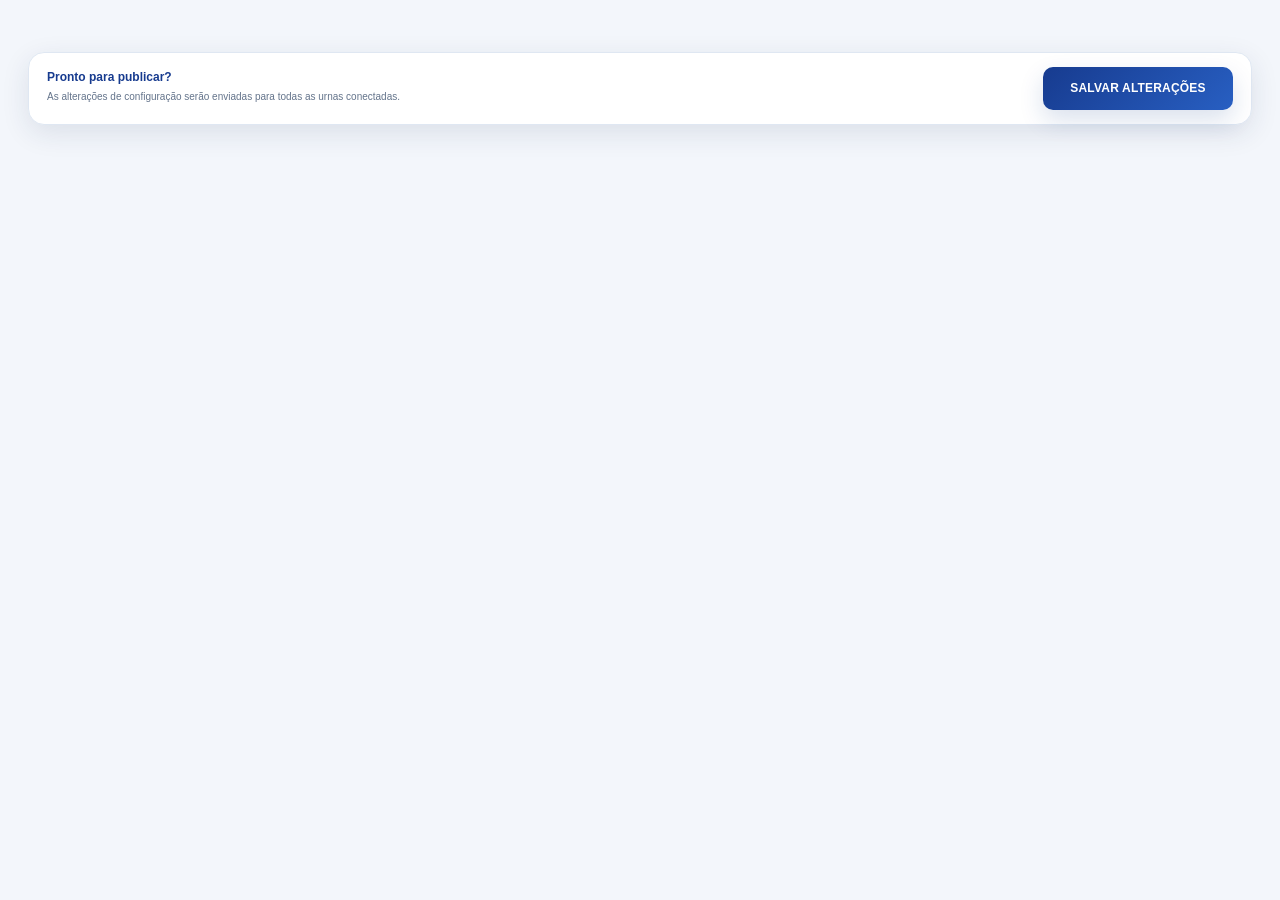
==== commit fab259f6: "Atualiza backup da Urna Escolar Digital — projeção, Mesário e ADM (v292)" ====
--- a/public/admin/index.html
+++ b/public/admin/index.html
@@ -529,7 +529,370 @@
 @media(max-width:900px){.head{position:sticky!important;inset:auto!important;width:100%!important;height:auto!important;padding:10px 13px!important;overflow:visible!important;border-right:0!important;border-bottom:1px solid #ffffff20}.headInner{height:auto!important;gap:10px!important}.brandHead{padding:0 4px 10px!important;border-bottom:1px solid #ffffff20}.brandLogo{width:37px!important;height:37px!important;flex-basis:37px!important}.topNav{display:grid!important;grid-template-columns:repeat(4,minmax(0,1fr))!important;gap:5px!important;flex:initial!important}.navItem,.topNav:hover .navItem{height:45px!important;min-height:45px!important;flex:auto!important;padding:4px!important;justify-content:center!important;gap:5px!important}.navIcon{width:auto!important;flex:initial!important;font-size:15px!important}.navLabel,.topNav:hover .navLabel{font-size:10px!important;text-align:center!important}.headBadge{margin-top:0!important;padding:8px 10px!important}.wrap{max-width:none!important;margin:0!important;padding:18px 14px 30px!important}}
 @media(max-width:560px){.head{padding:9px!important}.topNav{grid-template-columns:repeat(4,minmax(0,1fr))!important}.navItem,.topNav:hover .navItem{height:48px!important;flex-direction:column!important;gap:2px!important}.navLabel,.topNav:hover .navLabel{font-size:9px!important;max-width:100%!important;white-space:normal!important}.headBadge{font-size:8px!important}.wrap{padding:11px 8px 24px!important}.box{padding:15px!important;border-radius:14px!important;margin-bottom:13px!important}.box h2{font-size:19px!important}.toolbar{align-items:flex-start!important;flex-wrap:wrap!important;gap:10px!important}.toolbar .back{font-size:10px!important}#tab-home{padding:17px!important}#tab-home .homeIntro h1{font-size:26px!important}#tab-voters .classAdminPanel{padding:12px!important}#tab-voters .classAdminRow{padding:10px!important}#tab-results #stats{padding:10px!important}th,td{padding:9px 8px!important;font-size:11px!important}}
 #tab-results .resultSummary,#tab-results #stats,#tab-results #urnaResults,#tab-results #voteRecords,#tab-results .sectionLabel,#tab-results .muted{display:none!important}
-.revealResultBtn{background:linear-gradient(120deg,#6957e8,#3479e8,#18a9a0)!important;color:#fff!important;border:0!important;padding:14px 20px!important;border-radius:14px!important;box-shadow:0 10px 24px #5367d833!important;font-weight:950!important;letter-spacing:.04em}.revealResultBtn:hover{filter:brightness(1.06)}.winnerOverlay{position:fixed;inset:0;z-index:9999;display:none;align-items:center;justify-content:center;padding:18px;background:radial-gradient(circle at 50% 20%,#263d78eF,#09122df5 72%);backdrop-filter:blur(12px);overflow:auto}.winnerOverlay.show{display:flex;animation:winnerFade .45s ease}.winnerCard{position:relative;overflow:hidden;width:min(720px,100%);max-height:94vh;overflow-y:auto;text-align:center;padding:clamp(24px,5vw,48px);border:1px solid #ffffff55;border-radius:30px;background:linear-gradient(145deg,#ffffff,#f3f6ff);box-shadow:0 30px 100px #0006;animation:winnerPop .7s cubic-bezier(.16,1,.3,1)}.winnerCard:before{content:'✦  ✧  ✦  ✧  ✦';position:absolute;top:14px;left:0;right:0;color:#e6b52e;letter-spacing:18px;font-size:18px;opacity:.8}.winnerEyebrow{margin-top:12px;color:#5868c8;font-size:11px;font-weight:950;letter-spacing:.2em}.winnerTitle{margin:10px 0 5px;font-size:clamp(28px,6vw,48px);line-height:1.05;letter-spacing:-.04em;color:#172b61}.winnerSubtitle{color:#69758d;font-size:14px}.winnerTrophy{font-size:70px;line-height:1.3;filter:drop-shadow(0 8px 8px #e6b52e55);animation:trophyFloat 2.4s ease-in-out infinite}.winnerBadge{display:inline-block;margin:18px auto 12px;padding:8px 15px;border-radius:999px;background:#fff4cd;color:#936400;font-size:11px;font-weight:950;letter-spacing:.1em}.winnerName{font-size:clamp(24px,5vw,40px);font-weight:950;color:#153c90;line-height:1.12;overflow-wrap:anywhere}.winnerNumber{display:inline-flex;margin-top:12px;padding:8px 14px;border-radius:12px;background:#eaf0ff;color:#294fa8;font-weight:900}.winnerVotes{display:flex;justify-content:center;gap:10px;flex-wrap:wrap;margin:20px 0}.winnerMetric{min-width:120px;padding:13px 18px;border:1px solid #e4eaf5;border-radius:15px;background:#fff}.winnerMetric strong{display:block;font-size:25px;color:#1a3b86}.winnerMetric small{font-size:10px;color:#778198;font-weight:800}.winnerRunner{margin-top:14px;color:#7a8498;font-size:12px}.winnerActions{display:flex;justify-content:center;gap:9px;flex-wrap:wrap;margin-top:22px}.winnerActions button{margin:0}.winnerClose{background:#edf1f8!important;color:#25365b!important}.confettiPiece{position:fixed;top:-24px;left:var(--x);width:9px;height:15px;background:var(--c);opacity:.95;z-index:10000;pointer-events:none;animation:confettiDrop var(--d) linear var(--delay) forwards;transform:rotate(var(--r))}@keyframes winnerFade{from{opacity:0}to{opacity:1}}@keyframes winnerPop{0%{opacity:0;transform:translateY(30px) scale(.86)}70%{transform:translateY(-5px) scale(1.015)}100%{opacity:1;transform:none}}@keyframes trophyFloat{0%,100%{transform:translateY(0) rotate(-3deg)}50%{transform:translateY(-8px) rotate(3deg)}}@keyframes confettiDrop{to{transform:translate3d(var(--drift),110vh,0) rotate(780deg);opacity:.8}}@media(prefers-reduced-motion:reduce){.winnerOverlay.show,.winnerCard,.winnerTrophy,.confettiPiece{animation:none!important}}@media(max-width:520px){.winnerCard{border-radius:22px;padding:30px 17px}.winnerVotes{gap:7px}.winnerMetric{min-width:95px;padding:10px}.winnerMetric strong{font-size:21px}}\n</style><link rel="stylesheet" href="/admin/premium.css?v=221"><link rel="stylesheet" href="/admin/action-center.css?v=224"><link rel="stylesheet" href="/admin/action-center-inline.css?v=225"></head><body><button id="mobileMenuToggle" aria-label="Abrir menu" onclick="document.body.classList.toggle('sidebar-open')">☰</button><div class="sidebarScrim" onclick="document.body.classList.remove('sidebar-open')"></div><div class="head"><div class="headInner"><div class="brandHead"><div class="brandLogo"><img id="adminLogo" src="/logo-escola.svg" alt="Logo da escola"></div><div><b>PAINEL DA ELEIÇÃO</b><small>Grêmio Estudantil</small></div></div><!-- menu recolhido automaticamente conforme o tamanho da tela --><nav class="topNav" aria-label="Menu principal"><button class="navItem homeNav active" onclick="openTab('home')" title="Início"><span class="navIcon">🏠</span><span class="navLabel">Início</span></button><button class="navItem" onclick="openTab('election')" title="Configuração"><span class="navIcon">🎨</span><span class="navLabel">Configuração</span></button><button class="navItem" onclick="openTab('candidates')" title="Chapas"><span class="navIcon">🏆</span><span class="navLabel">Chapas</span></button><button class="navItem" onclick="openTab('voters')" title="Eleitores"><span class="navIcon">👥</span><span class="navLabel">Eleitores</span></button><button class="navItem" onclick="openTab('results')" title="Apuração"><span class="navIcon">📊</span><span class="navLabel">Apuração</span></button><button class="navItem" onclick="openTab('urnas')" title="Urnas"><span class="navIcon">🗳️</span><span class="navLabel">Urnas</span></button><button class="navItem" onclick="openTab('mesarios');loadMesarioAccounts()" title="Acesso dos mesários"><span class="navIcon">🔐</span><span class="navLabel">Mesários</span></button><button class="navItem" onclick="openTab('audit')" title="Auditoria"><span class="navIcon">🛡️</span><span class="navLabel">Auditoria</span></button><!-- Controles incorporados à tela de Configuração --></nav><div class="adminQuickLinks"><a href="/mesario/" target="_blank" rel="noopener" title="Abrir Painel do Mesário">♙ <span>MESÁRIO ↗</span></a><a href="/" target="_blank" rel="noopener" title="Abrir Urna Digital">▣ <span>URNA ↗</span></a></div><div class="headBadge">ADMINISTRAÇÃO</div></div></div><main class="wrap"><div id="login" class="box" style="display:none"><h2>Acesso restrito</h2><p>O painel de organização exige uma conta de administrador do projeto.</p><button id="loginBtn">ENTRAR COMO ADMINISTRADOR</button></div><div id="panel" style="display:none"><div id="lockedNotice" class="lockedNotice">🔒 <b>Votação em andamento:</b> ações que alteram ou apagam dados ficam bloqueadas para evitar acidentes.</div><section id="tab-home" class="box dashboard homeScreen tab"><div class="homeIntro"><div><div class="eyebrow">CENTRAL DE COMANDO</div><h1 id="dashTitle">Eleição do Grêmio</h1><p id="dashStatus" class="muted">Sincronizando...</p></div><div class="dashHeaderRight"><div id="livePill" class="livePill">● CONECTANDO</div><div id="syncLabel" class="syncLabel">Sincronizando...</div></div></div><div class="adminLaunch"><a href="/mesario/" target="_blank" rel="noopener"><span class="launchIcon">👩‍🏫</span><span><b>PAINEL DO MESÁRIO</b><small>Gerenciar alunos e encaminhamentos</small></span><span>↗</span></a><a href="/" target="_blank" rel="noopener"><span class="launchIcon">🗳️</span><span><b>ABRIR URNA DIGITAL</b><small>Acessar a tela de votação</small></span><span>↗</span></a><a href="/identificacao.html" target="_blank" rel="noopener"><span class="launchIcon">🔢</span><span><b>IDENTIFICAÇÃO DO ALUNO</b><small>Estação de digitação do RA</small></span><span>↗</span></a></div><div class="dashControl"><div><span class="eyebrow">STATUS DA VOTAÇÃO</span><strong id="dashElectionState">ENCERRADA</strong><small id="dashElectionHint">Abra a votação para liberar todas as urnas.</small></div><div class="dashControlActions"><button id="dashOpenBtn" class="ok" onclick="toggle(true)">ABRIR VOTAÇÃO</button><button id="dashCloseBtn" class="danger" onclick="toggle(false)">ENCERRAR VOTAÇÃO</button></div></div><div class="dashStats"><div class="dashStat"><span>Eleitores</span><strong id="dTotal">0</strong></div><div class="dashStat success"><span>Já votaram</span><strong id="dVoted">0</strong></div><div class="dashStat warning"><span>Pendentes</span><strong id="dNot">0</strong></div><div class="dashStat accentStat"><span>Participação</span><strong id="dPct">0%</strong></div><div class="dashStat dashRate"><span>Votos/minuto</span><strong id="dRate">0</strong></div></div><div class="progress"><div id="progressBar"></div></div><div class="dashGrid"><div class="dashPanel"><div class="panelTitle"><b>URNAS</b><button onclick="openTab('urnas')">VER TODAS →</button></div><div id="dashUrnas" class="miniUrnas"></div></div><div class="dashPanel"><div class="panelTitle"><b>ATIVIDADE RECENTE</b><button onclick="openTab('audit')">AUDITORIA →</button></div><div id="dashActivity" class="activityList"></div></div></div><div class="homeDetailsActions"><button type="button" class="back" onclick="document.getElementById('homeDetailsModal').hidden=false">📊 Participação por turma e alunos pendentes <span>↗</span></button></div><div id="homeDetailsModal" class="homeDetailsModal" hidden onclick="if(event.target===this)this.hidden=true"><div class="homeDetailsDialog" role="dialog" aria-modal="true" aria-label="Detalhamento da participação"><div class="homeDetailsHeader"><strong>📊 Detalhes da participação</strong><button type="button" class="back" onclick="document.getElementById('homeDetailsModal').hidden=true">✕ Fechar</button></div><div class="dashGrid dashGridDetails"><div class="dashPanel"><div class="panelTitle"><b>PARTICIPAÇÃO POR TURMA</b><button onclick="openTab('voters')">GERENCIAR ELEITORES →</button></div><div id="dashClasses" class="classProgressList"></div></div><div class="dashPanel"><div class="panelTitle"><b>ALUNOS PENDENTES</b><button onclick="openTab('voters')">VER LISTA COMPLETA →</button></div><div id="dashPending" class="pendingList"></div></div></div></div></div><div class="quickActions" hidden><button onclick="openTab('voters')"><span>♙</span><div><b>Eleitores</b><small>Turmas, participação e cadastros</small></div><em>→</em></button><button onclick="openTab('candidates')"><span>▣</span><div><b>Chapas</b><small>Cadastro, logos e identificação</small></div><em>→</em></button><button onclick="openTab('results')"><span>▥</span><div><b>Apuração</b><small>Resultado geral e por urna</small></div><em>→</em></button><button onclick="projection()"><span>▣</span><div><b>Projeção</b><small>Tela para TV ou projetor em tempo real</small></div><em>↗</em></button></div></section><!-- Navegação principal movida para o menu superior com ícones --><section id="tab-election" class="box tab" style="display:none"><div class="toolbar"><h2>Configuração da eleição</h2><button class="back" onclick="openTab('home')">MENU</button></div><div class="settingsIntro"><span class="settingsIntroIcon">🎨</span><div><strong>Personalize e organize sua eleição</strong><small>Escolha uma categoria para editar. Os dados permanecem preenchidos ao alternar.</small></div></div><nav class="settingsTabs" aria-label="Categorias de configuração"><button type="button" class="settingsTab active" data-settings-tab="identity" aria-pressed="true"><span>🎨</span><b>Identidade visual</b><small>Escola, logo e cores</small></button><button type="button" class="settingsTab" data-settings-tab="voting" aria-pressed="false"><span>🗳️</span><b>Regras e sons</b><small>Identificação e áudio</small></button><button type="button" class="settingsTab" data-settings-tab="controls" aria-pressed="false"><span>🧰</span><b>Central de ações</b><small>Gestão e ferramentas</small></button></nav><div class="settingsPage" data-settings-page="identity"><div class="grid"><input id="school" placeholder="Nome da escola"><input id="label" placeholder="Ex.: ELEIÇÃO ESCOLAR"><input id="title" placeholder="Ex.: GRÊMIO ESTUDANTIL"><input id="date" type="date"></div><div class="identityCard"><div><div class="identityTitle">Identidade visual</div><div class="muted">A logo escolhida aparecerá automaticamente na tela inicial, identificação e confirmação da urna.</div></div><div class="identityPreview"><img id="logoPreview" src="/logo-escola.svg" alt="Prévia da logo"></div><label class="logoPicker">ESCOLHER LOGO DA ESCOLA<input id="schoolLogoFile" type="file" accept="image/png,image/jpeg,image/webp,image/svg+xml" onchange="previewLogo(event)"></label></div><div class="settingsColors"><label>Cor principal<input id="primaryColor" class="colorInput" type="color" value="#06105F"></label><label>Cor secundária<input id="secondaryColor" class="colorInput" type="color" value="#FFBD00"></label><span class="muted">Use as cores da escola para personalizar toda a urna.</span></div></div><div class="settingsPage" data-settings-page="voting" hidden><label class="soundToggle"><input id="urnaSound" type="checkbox" checked> <span><b>Som da urna</b><small>Feedback sonoro ao digitar e confirmar o voto</small></span></label><div class="soundToggle"><input id="voteSoundFile" type="file" accept="audio/*" style="display:none"><label for="voteSoundFile" class="logoPicker" style="margin:0">ESCOLHER SOM FINAL</label><span><b id="voteSoundName">Som padrão da urna</b><small>Envie um MP3, WAV, OGG ou outro áudio compatível. Ele tocará após a confirmação do voto.</small></span><button type="button" id="clearVoteSound" class="back" style="margin:0">USAR SOM PADRÃO</button></div><label class="soundToggle"><input id="requireVoterCode" type="checkbox" checked> <span><b>Exigir código do eleitor</b><small>ON: a urna pede matrícula/código. OFF: ao iniciar, a urna vai direto para a tela de votação.</small></span></label></div><div class="settingsPage acCenter acInlineCenter" data-settings-page="controls" hidden><div class="acIntro"><div class="acIntroIcon">🧰</div><div><div class="eyebrow">ADMINISTRAÇÃO ELEITORAL</div><h3>Central de ações</h3><p>Todos os comandos estão disponíveis diretamente nesta página, sem abrir janelas.</p></div></div><div class="acInlineSections"><section class="acInlineGroup acInline1" data-inline-group="voting"><div class="acInlineHeading"><span class="acInlineNumber">01</span><h3>🗳️ Controle da eleição</h3></div><div class="acPaneLead"><strong>Controle da votação</strong><small>Ações aplicadas a todas as urnas. Confirme antes de alterar o andamento.</small></div><div class="acToolGrid"><button type="button" class="acTool acPositive" onclick="toggle(true)">🟢 Abrir votação</button><button type="button" class="acTool acDanger" onclick="toggle(false)">🔴 Encerrar votação</button><button type="button" class="acTool " onclick="toggleDemo()">🧪 Alternar modo teste</button><button type="button" class="acTool " onclick="projection()">📺 Abrir projeção</button><button type="button" class="acTool " onclick="refresh()">🔄 Atualizar dados</button><button type="button" class="acTool " onclick="openTab('urnas')">🗳️ Gerenciar urnas</button></div></section><section class="acInlineGroup acInline2" data-inline-group="classes"><div class="acInlineHeading"><span class="acInlineNumber">02</span><h3>🏫 Turmas e eleitores</h3></div><div class="acPaneLead"><strong>Gestão de turmas e alunos</strong><small>Controle de acesso por turma e manutenção de cadastros.</small></div><div class="acToolGrid"><button type="button" class="acTool acPositive" onclick="releaseAllClasses()">🟢 Liberar todas as turmas</button><button type="button" class="acTool acDanger" onclick="closeAllClasses()">🔴 Fechar todas as turmas</button><button type="button" class="acTool " onclick="openTab('voters');document.querySelector('[data-voter-view=classes]')?.click()">🏫 Gerenciar turmas</button><button type="button" class="acTool " onclick="openTab('voters');document.querySelector('[data-voter-view=students]')?.click()">👥 Consultar alunos</button><button type="button" class="acTool " onclick="openTab('mesarios')">🔐 Acessos dos mesários</button><button type="button" class="acTool acDanger" onclick="clearAllClassesAndStudents()">🗑️ Limpar turmas e alunos</button></div></section><section class="acInlineGroup acInline3" data-inline-group="reports"><div class="acInlineHeading"><span class="acInlineNumber">03</span><h3>📊 Relatórios e documentos</h3></div><div class="acPaneLead"><strong>Relatórios e exportações</strong><small>Documentos da eleição e registros sem identificação de voto por aluno.</small></div><div class="acToolGrid"><button type="button" class="acTool " onclick="refresh()">🔄 Atualizar apuração</button><button type="button" class="acTool " onclick="openTab('results')">📊 Ver apuração</button><button type="button" class="acTool acPositive" onclick="printGeneralReport()">📄 Relatório geral completo</button><button type="button" class="acTool " onclick="printAta()">📝 Gerar ata / imprimir</button><button type="button" class="acTool " onclick="exportCSV()">⬇️ Exportar resultados CSV</button><button type="button" class="acTool " onclick="exportVoteRecords()">⬇️ Registro de votos</button><button type="button" class="acTool " onclick="projection()">📺 Projeção</button><button type="button" class="acTool " onclick="exportVoteAuditExcel()">📑 Auditoria de votos CSV</button><button type="button" class="acTool " onclick="printVoteAuditPDF()">📄 Auditoria de votos PDF</button></div></section><section class="acInlineGroup acInline4" data-inline-group="maintenance"><div class="acInlineHeading"><span class="acInlineNumber">04</span><h3>🗄️ Histórico e manutenção</h3></div><div class="acPaneLead"><strong>Histórico e manutenção</strong><small>Operações críticas exigem confirmação. Preserve os registros eleitorais.</small></div><div class="acToolGrid"><button type="button" class="acTool " onclick="loadArchives()">📦 Ver eleições arquivadas</button><button type="button" class="acTool acPositive" onclick="archiveElection()">💾 Salvar eleição e preparar nova</button><button type="button" class="acTool acDanger" onclick="resetVoters()">♻️ Reabrir eleitores</button><button type="button" class="acTool acDanger" onclick="resetVotes()">🗑️ Zerar votos</button><button type="button" class="acTool " onclick="openTab('audit')">🛡️ Ver auditoria</button><button type="button" class="acTool " onclick="exportAdminAudit()">⬇️ Exportar auditoria ADM</button></div><div id="acArchiveHost"></div></section></div><div class="acSafety">🔒 Ações críticas continuam solicitando confirmação antes de modificar dados.</div></div><div class="adminControlGroup"><div style="display:flex;justify-content:flex-end;margin-bottom:12px"><button onclick="projection()">ABRIR TELA DE PROJEÇÃO</button></div><div class="adminControlHead"><div><div class="identityTitle">Controles da votação</div><div class="muted">Abra ou encerre a votação e use as ações administrativas sem sair desta tela.</div></div><div class="adminControlButtons"><button class="ok" onclick="toggle(true)">ABRIR VOTAÇÃO</button><button class="danger" onclick="toggle(false)">ENCERRAR VOTAÇÃO</button></div></div><div class="demoControl"><div><div class="sectionLabel" style="margin-top:0">SIMULAÇÃO</div><h3 style="margin:4px 0">Modo Teste</h3><div id="demoStatusText" class="muted" style="font-size:12px">Desativado — votos serão computados normalmente.</div></div><button id="demoToggleBtn" class="ok" onclick="toggleDemo()" style="min-width:190px">ATIVAR MODO TESTE</button></div><div class="adminDangerRow"><button class="danger" onclick="resetVotes()">ZERAR VOTOS</button><button onclick="resetVoters()">REABRIR ELEITORES</button><button class="ok" onclick="archiveElection()">SALVAR ELEIÇÃO E PREPARAR NOVA</button><button class="back" onclick="loadArchives()">VER ELEIÇÕES SALVAS</button></div><div id="archivePanel" class="voterPanel" style="display:none;margin-top:18px"><div class="toolbar"><div><div class="identityTitle">Histórico de votações</div><div class="muted" style="font-size:12px">Eleição arquivada, resultados e arquivo completo para consulta.</div></div><button class="back" onclick="document.getElementById('archivePanel').style.display='none'">FECHAR</button></div><div id="archivesList"></div></div></div></div><div class="configPreview"><div class="configPreviewTitle">PRÉVIA DA TELA INICIAL DA URNA</div><div class="configMock"><img id="configMockLogo" src="/logo-escola.svg" alt="Logo"><div id="configMockHeading" style="display:flex;justify-content:center;align-items:center;gap:14px;flex-wrap:wrap;font-weight:800;font-size:14px;color:var(--brand)"><span id="configMockSchool">Minha Escola</span><span>•</span><span id="configMockLabel">ELEIÇÃO ESCOLAR</span><span>•</span><span id="configMockTitle">GRÊMIO ESTUDANTIL</span></div><p id="configMockDate">Data da eleição</p></div></div><div class="saveBar"><div><b>Pronto para publicar?</b><small>As alterações de configuração serão enviadas para todas as urnas conectadas.</small><span id="state"></span></div><button class="saveMain" onclick="saveSetup()">SALVAR ALTERAÇÕES</button></div></section><section id="tab-candidates" class="box tab" style="display:none"><div class="toolbar"><h2>Chapas</h2><button class="back" onclick="openTab('home')">MENU</button></div><div class="grid"><input id="cEditId" type="hidden"><input id="cName" placeholder="Nome da chapa"><input id="cNumber" placeholder="Número"><input id="cSlogan" placeholder="Nome do presidente"><textarea id="cDesc" placeholder="Descrição"></textarea><input id="cLogo" type="file" accept="image/*"></div><button id="candidateSaveBtn" onclick="addCandidate()">CADASTRAR CHAPA</button><button id="candidateCancelBtn" class="back" onclick="cancelCandidateEdit()" style="display:none">CANCELAR EDIÇÃO</button><div id="candidateEditHint" class="muted" style="display:none;margin:8px 0;font-size:12px">Editando chapa cadastrada. Ao salvar, as informações serão atualizadas sem excluir a chapa nem apagar os votos.</div><div class="candidateCarouselHeader"><strong>🏆 Chapas cadastradas</strong><div class="candidateCarouselControls"><button type="button" id="candidatePrev" onclick="moveCandidateCarousel(-1)" aria-label="Chapa anterior">‹</button><span id="candidateCarouselPosition">0 / 0</span><button type="button" id="candidateNext" onclick="moveCandidateCarousel(1)" aria-label="Próxima chapa">›</button></div></div><div id="candidates"></div></section><section id="tab-voters" class="box tab" style="display:none"><div class="toolbar"><div><div class="eyebrow">GESTÃO DE PARTICIPANTES</div><h2 style="margin-top:4px">Eleitores</h2></div><button class="back" onclick="openTab('home')">← INÍCIO</button></div><nav class="voterSubnav" aria-label="Gestão de eleitores"><button type="button" class="voterSubtab active" data-voter-view="students" aria-pressed="true">👩‍🎓 <span>Alunos</span></button><button type="button" class="voterSubtab" data-voter-view="classes" aria-pressed="false">🏫 <span>Turmas</span></button><button type="button" class="voterSubtab" data-voter-view="reports" aria-pressed="false">📥 <span>Relatórios e extras</span></button></nav><div class="voterPanel voterWorkspace"><div class="classAdminPanel" data-voter-panel="classes">
+.revealResultBtn{background:linear-gradient(120deg,#6957e8,#3479e8,#18a9a0)!important;color:#fff!important;border:0!important;padding:14px 20px!important;border-radius:14px!important;box-shadow:0 10px 24px #5367d833!important;font-weight:950!important;letter-spacing:.04em}.revealResultBtn:hover{filter:brightness(1.06)}.winnerOverlay{position:fixed;inset:0;z-index:9999;display:none;align-items:center;justify-content:center;padding:18px;background:radial-gradient(circle at 50% 20%,#263d78eF,#09122df5 72%);backdrop-filter:blur(12px);overflow:auto}.winnerOverlay.show{display:flex;animation:winnerFade .45s ease}.winnerCard{position:relative;overflow:hidden;width:min(720px,100%);max-height:94vh;overflow-y:auto;text-align:center;padding:clamp(24px,5vw,48px);border:1px solid #ffffff55;border-radius:30px;background:linear-gradient(145deg,#ffffff,#f3f6ff);box-shadow:0 30px 100px #0006;animation:winnerPop .7s cubic-bezier(.16,1,.3,1)}.winnerCard:before{content:'✦  ✧  ✦  ✧  ✦';position:absolute;top:14px;left:0;right:0;color:#e6b52e;letter-spacing:18px;font-size:18px;opacity:.8}.winnerEyebrow{margin-top:12px;color:#5868c8;font-size:11px;font-weight:950;letter-spacing:.2em}.winnerTitle{margin:10px 0 5px;font-size:clamp(28px,6vw,48px);line-height:1.05;letter-spacing:-.04em;color:#172b61}.winnerSubtitle{color:#69758d;font-size:14px}.winnerTrophy{font-size:70px;line-height:1.3;filter:drop-shadow(0 8px 8px #e6b52e55);animation:trophyFloat 2.4s ease-in-out infinite}.winnerBadge{display:inline-block;margin:18px auto 12px;padding:8px 15px;border-radius:999px;background:#fff4cd;color:#936400;font-size:11px;font-weight:950;letter-spacing:.1em}.winnerName{font-size:clamp(24px,5vw,40px);font-weight:950;color:#153c90;line-height:1.12;overflow-wrap:anywhere}.winnerNumber{display:inline-flex;margin-top:12px;padding:8px 14px;border-radius:12px;background:#eaf0ff;color:#294fa8;font-weight:900}.winnerVotes{display:flex;justify-content:center;gap:10px;flex-wrap:wrap;margin:20px 0}.winnerMetric{min-width:120px;padding:13px 18px;border:1px solid #e4eaf5;border-radius:15px;background:#fff}.winnerMetric strong{display:block;font-size:25px;color:#1a3b86}.winnerMetric small{font-size:10px;color:#778198;font-weight:800}.winnerRunner{margin-top:14px;color:#7a8498;font-size:12px}.winnerActions{display:flex;justify-content:center;gap:9px;flex-wrap:wrap;margin-top:22px}.winnerActions button{margin:0}.winnerClose{background:#edf1f8!important;color:#25365b!important}.confettiPiece{position:fixed;top:-24px;left:var(--x);width:9px;height:15px;background:var(--c);opacity:.95;z-index:10000;pointer-events:none;animation:confettiDrop var(--d) linear var(--delay) forwards;transform:rotate(var(--r))}@keyframes winnerFade{from{opacity:0}to{opacity:1}}@keyframes winnerPop{0%{opacity:0;transform:translateY(30px) scale(.86)}70%{transform:translateY(-5px) scale(1.015)}100%{opacity:1;transform:none}}@keyframes trophyFloat{0%,100%{transform:translateY(0) rotate(-3deg)}50%{transform:translateY(-8px) rotate(3deg)}}@keyframes confettiDrop{to{transform:translate3d(var(--drift),110vh,0) rotate(780deg);opacity:.8}}@media(prefers-reduced-motion:reduce){.winnerOverlay.show,.winnerCard,.winnerTrophy,.confettiPiece{animation:none!important}}@media(max-width:520px){.winnerCard{border-radius:22px;padding:30px 17px}.winnerVotes{gap:7px}.winnerMetric{min-width:95px;padding:10px}.winnerMetric strong{font-size:21px}}\n</style><link rel="stylesheet" href="/admin/premium.css?v=221"><link rel="stylesheet" href="/admin/action-center.css?v=224"><link rel="stylesheet" href="/admin/action-center-inline.css?v=225"><style>
+.admMesarioWorkspace{display:grid;gap:18px;margin-top:24px}.admMesarioWorkspace>div{min-width:0}.admMesarioSectionHead{display:flex;align-items:center;justify-content:space-between;gap:16px;margin-bottom:14px}.admMesarioSectionHead h3,.admMesarioSearchPanel h3{margin:4px 0;color:#17366f;font-size:18px}.admMesarioSectionHead p,.admMesarioSearchPanel p{margin:4px 0 0;color:#71809a;font-size:12px}.admMesarioSectionHead.compact{margin-bottom:10px}.admMesarioUrnas{display:grid;grid-template-columns:repeat(auto-fit,minmax(235px,1fr));gap:11px}.admMesarioUrnaCard{padding:14px;border:1px solid #dce5f2;border-radius:14px;background:linear-gradient(145deg,#fff,#f8faff);box-shadow:0 4px 14px #142c4b08;min-width:0}.admMesarioUrnaHead{display:flex;align-items:center;justify-content:space-between;gap:8px}.admMesarioUrnaHead strong{color:#18366e;font-size:14px}.admMesarioPill{padding:5px 8px;border-radius:20px;font-size:9px;font-weight:900;letter-spacing:.3px;background:#edf1f7;color:#63718a}.admMesarioPill.online,.admMesarioPill.votando{background:#e4f7ed;color:#147348}.admMesarioPill.offline{background:#fff0f0;color:#b42332}.admMesarioPill.aguardando{background:#fff5df;color:#94620a}.admMesarioUrnaStudent{margin-top:12px;padding-top:11px;border-top:1px solid #e8edf5}.admMesarioUrnaStudent small{display:block;color:#78859a;font-size:9px;font-weight:900;letter-spacing:.5px}.admMesarioUrnaStudent strong{display:block;margin-top:4px;color:#1a315f;font-size:14px;overflow-wrap:anywhere}.admMesarioUrnaStudent span{display:block;color:#64738d;font-size:11px;margin-top:3px}.admMesarioEmpty{padding:18px;text-align:center;color:#71809a;background:#f7f9fd;border:1px dashed #d5dfed;border-radius:12px;font-size:12px}.admMesarioWaitWrap,.admMesarioSearchPanel,.admMesarioAuditPanel{padding:18px;border:1px solid #e0e8f3;border-radius:16px;background:#fff;box-shadow:0 4px 16px #173b8f07}.admMesarioWaitlist{display:grid;grid-template-columns:repeat(auto-fit,minmax(220px,1fr));gap:8px}.admMesarioWaitItem{padding:11px 13px;border:1px solid #e5ebf4;border-radius:11px;background:#fafcff}.admMesarioWaitItem strong,.admMesarioWaitItem small{display:block}.admMesarioWaitItem strong{font-size:12px;color:#1b356b}.admMesarioWaitItem small{font-size:10px;color:#71809a;margin-top:4px}.admMesarioCount{min-width:28px;padding:6px 9px;text-align:center;border-radius:20px;background:#edf3ff;color:#244b9b;font-size:12px;font-weight:900}.admMesarioSearchRow{display:flex;gap:9px;margin-top:14px}.admMesarioSearchRow input{margin:0;flex:1}.admMesarioSearchRow button{white-space:nowrap}.admMesarioSearchResults{display:grid;gap:8px;margin-top:12px}.admMesarioSearchResult{display:flex;align-items:center;justify-content:space-between;gap:12px;padding:12px 14px;border:1px solid #e3eaf4;border-radius:12px;background:#fbfcff}.admMesarioSearchResult strong,.admMesarioSearchResult small{display:block}.admMesarioSearchResult strong{color:#18366e;font-size:13px}.admMesarioSearchResult small{color:#71809a;font-size:11px;margin-top:4px}.admMesarioSearchState{font-size:10px;font-weight:900;color:#1a7750;text-align:right}.admMesarioAuditNote{margin:0 0 12px;padding:10px 12px;border-radius:10px;background:#f4f7fc;color:#687894;font-size:11px;line-height:1.5}.admMesarioAuditControls{display:flex;align-items:end;gap:10px;max-width:680px}.admMesarioAuditControls label{flex:1}.admMesarioAuditControls select{margin-top:6px}.admMesarioAuditSummary{display:flex;gap:8px;flex-wrap:wrap;margin:12px 0}.admMesarioAuditSummary span{padding:7px 10px;border-radius:9px;background:#f0f4fb;color:#526582;font-size:10px;font-weight:800}.admMesarioAuditList{display:grid;gap:8px}.admMesarioAuditItem{position:relative;padding:12px 14px 12px 18px;border:1px solid #e3eaf4;border-radius:12px;background:#fbfcff}.admMesarioAuditItem:before{content:'';position:absolute;left:0;top:12px;bottom:12px;width:3px;border-radius:4px;background:#315ca9}.admMesarioAuditItem strong{display:block;color:#19366e;font-size:12px}.admMesarioAuditItem p{margin:5px 0;color:#52627d;font-size:11px;line-height:1.5}.admMesarioAuditItem small{color:#8490a3;font-size:10px}.mesarioAccountActions button.auditMesarioBtn{background:#edf3ff!important;color:#234c9c!important}.mesarioAccountActions{flex-wrap:wrap}@media(max-width:640px){.admMesarioSectionHead{align-items:flex-start;flex-direction:column}.admMesarioSearchRow,.admMesarioAuditControls{align-items:stretch;flex-direction:column}.admMesarioSearchRow button,.admMesarioAuditControls button{width:100%}.admMesarioSearchResult{align-items:flex-start;flex-direction:column}.admMesarioSearchState{text-align:left}}
+/* Central de módulos: navegação inicial sem menu lateral */
+.head,#mobileMenuToggle,.sidebarScrim{display:none!important}
+.wrap{margin:0 auto!important;margin-left:auto!important;max-width:1380px!important;width:100%!important;padding:30px 28px!important}
+.homeScreen{padding:28px!important;overflow:visible!important}
+.homeIntro{display:flex;align-items:center;justify-content:space-between;gap:18px;margin-bottom:22px;padding-bottom:20px;border-bottom:1px solid #e9eef6}
+.homeIntro h1{font-size:clamp(25px,3vw,34px);letter-spacing:-.035em;margin:5px 0}
+.moduleHub{margin:18px 0 24px;padding:22px;border:1px solid #e3eaf4;border-radius:22px;background:linear-gradient(145deg,#f8faff,#fff 58%,#f7f9ff);box-shadow:0 10px 28px #18345f0b}
+.moduleHubHead{display:flex;align-items:center;justify-content:space-between;gap:14px;margin-bottom:17px}
+.moduleHubHead h2{font-size:19px;color:#172f59;margin:3px 0}
+.moduleHubHead p{margin:3px 0 0;color:#748198;font-size:12px}
+.moduleHubHint{padding:7px 11px;border-radius:999px;background:#eaf0fb;color:#47628d;font-size:9px;font-weight:950;letter-spacing:.09em;white-space:nowrap}
+.moduleGrid{display:grid;grid-template-columns:repeat(4,minmax(0,1fr));gap:12px}
+.moduleCard{--module:#3974d8;--module-bg:#eaf1ff;display:flex;align-items:center;gap:12px;min-width:0;min-height:88px;margin:0!important;padding:14px 13px!important;text-align:left!important;color:#20324f!important;background:#fff!important;border:1px solid #e4eaf3!important;border-radius:16px!important;box-shadow:0 5px 15px #10264a08!important;position:relative;overflow:hidden;transition:transform .24s cubic-bezier(.2,.8,.2,1),box-shadow .24s,border-color .24s,background .24s!important}
+.moduleCard:before{content:"";position:absolute;inset:0;background:linear-gradient(115deg,transparent 20%,#fff 48%,transparent 75%);transform:translateX(-130%);transition:transform .65s;pointer-events:none}
+.moduleCard:hover{transform:translateY(-4px)!important;border-color:color-mix(in srgb,var(--module) 35%,white)!important;box-shadow:0 13px 25px #17345d16!important}
+.moduleCard:hover:before{transform:translateX(130%)}
+.moduleCard:active{transform:translateY(-1px) scale(.99)!important}
+.moduleIcon{flex:0 0 43px;width:43px;height:43px;display:grid;place-items:center;border-radius:13px;background:var(--module-bg);color:var(--module);font-size:21px;box-shadow:inset 0 1px #ffffffaa}
+.moduleText{display:block;min-width:0;flex:1}
+.moduleText b{display:block;color:#1c3152;font-size:13px;font-weight:900;line-height:1.25}
+.moduleText small{display:block;margin-top:5px;color:#7b879b;font-size:10px;line-height:1.35;font-weight:600}
+.moduleArrow{flex:0 0 auto;color:var(--module);font-size:18px;font-weight:900;opacity:.75;transition:transform .2s}
+.moduleCard:hover .moduleArrow{transform:translate(2px,-2px);opacity:1}
+.modulePurple{--module:#7955ce;--module-bg:#f0ebff}.moduleGreen{--module:#15936d;--module-bg:#e7f8f1}.moduleCyan{--module:#2588bd;--module-bg:#e8f5fc}.moduleOrange{--module:#d58a24;--module-bg:#fff4e4}.moduleTeal{--module:#168f9c;--module-bg:#e6f7f8}.moduleRed{--module:#c45561;--module-bg:#fff0f1}.moduleSlate{--module:#61738f;--module-bg:#edf1f6}
+.adminLaunch{margin-top:18px}
+.tab.tab-enter{animation:moduleReveal .32s cubic-bezier(.2,.8,.2,1) both!important}
+@keyframes moduleReveal{from{opacity:0;transform:translateY(9px) scale(.995)}to{opacity:1;transform:translateY(0) scale(1)}}
+@media(max-width:1050px){.moduleGrid{grid-template-columns:repeat(2,minmax(0,1fr))}.wrap{padding:24px 18px!important}}
+@media(max-width:620px){.wrap{padding:14px 10px 24px!important}.homeScreen{padding:17px!important}.homeIntro{align-items:flex-start;flex-direction:column}.dashHeaderRight{align-items:flex-start}.moduleHub{padding:15px;margin:14px 0 18px}.moduleGrid{grid-template-columns:1fr;gap:9px}.moduleCard{min-height:76px}.moduleHubHead{align-items:flex-start}.moduleHubHead p{max-width:230px}.moduleHubHint{font-size:8px}}
+@media(prefers-reduced-motion:reduce){.moduleCard,.moduleCard:before,.moduleArrow{transition:none!important}.tab.tab-enter{animation:none!important}}
+/* Tela inicial enxuta — hub de acesso rápido */
+#tab-home{padding:clamp(16px,2.2vw,30px)!important;border-top:0!important;background:radial-gradient(ellipse at 12% 0%,#edf4ff 0,transparent 42%),linear-gradient(145deg,#fff,#f8faff)!important;min-height:calc(100vh - 48px)}
+#tab-home .homeIntro{display:none!important}
+#tab-home .moduleHub{margin:0 auto 18px!important;padding:clamp(16px,2.2vw,26px)!important;max-width:1120px;border:1px solid #e4eaf5;border-radius:24px;background:linear-gradient(135deg,#f7faff,#fff 55%,#f6f8ff);box-shadow:0 18px 45px #1b3c7010}
+#tab-home .moduleHubHead{margin-bottom:20px;align-items:center}
+#tab-home .moduleHubHead .eyebrow{font-size:10px;letter-spacing:.18em;color:#5376b6}
+#tab-home .moduleHubHead h2{font-size:clamp(22px,2.5vw,29px);letter-spacing:-.04em;margin:5px 0;color:#142b55}
+#tab-home .moduleHubHead p{font-size:12px;color:#74829a;margin:0}
+#tab-home .moduleHubHint{background:#eaf0ff;color:#3e62a3;border:1px solid #dce6fb;padding:8px 13px;font-size:10px}
+#tab-home .moduleGrid{grid-template-columns:repeat(4,minmax(0,1fr));gap:13px}
+#tab-home .moduleCard{min-height:94px;padding:15px!important;border-radius:18px!important;gap:13px;box-shadow:0 7px 20px #17345d0b!important;animation:homeCardIn .55s both;animation-delay:calc(var(--card-order,0)*55ms)}
+#tab-home .moduleCard:nth-child(1){--card-order:1}#tab-home .moduleCard:nth-child(2){--card-order:2}#tab-home .moduleCard:nth-child(3){--card-order:3}#tab-home .moduleCard:nth-child(4){--card-order:4}#tab-home .moduleCard:nth-child(5){--card-order:5}#tab-home .moduleCard:nth-child(6){--card-order:6}#tab-home .moduleCard:nth-child(7){--card-order:7}#tab-home .moduleCard:nth-child(8){--card-order:8}
+#tab-home .moduleIcon{width:48px;height:48px;flex-basis:48px;border-radius:15px;font-size:23px;transition:transform .35s cubic-bezier(.2,.8,.2,1),box-shadow .35s}
+#tab-home .moduleCard:hover .moduleIcon{transform:rotate(-7deg) scale(1.1);box-shadow:0 7px 16px color-mix(in srgb,var(--module) 20%,transparent)}
+#tab-home .moduleText b{font-size:14px}
+#tab-home .moduleText small{font-size:10px;margin-top:4px}
+#tab-home .moduleArrow{font-size:20px}
+#tab-home .quickLaunch{max-width:1120px;margin:0 auto 15px!important;display:grid!important;grid-template-columns:repeat(3,minmax(0,1fr));gap:11px}
+#tab-home .quickLaunch a{display:flex;align-items:center;gap:12px;min-width:0;padding:13px 15px;border:1px solid #e4eaf3;border-radius:17px;background:#fff;text-decoration:none;box-shadow:0 7px 18px #17345d0a;transition:transform .25s,box-shadow .25s,border-color .25s}
+#tab-home .quickLaunch a:hover{transform:translateY(-3px);box-shadow:0 13px 24px #17345d16;border-color:#cbd9f0}
+#tab-home .quickLaunch .launchIcon{display:grid;place-items:center;flex:0 0 42px;width:42px;height:42px;border-radius:13px;background:#eef3ff;font-size:21px}
+#tab-home .quickLaunch a:nth-child(2) .launchIcon{background:#eaf8f1}
+#tab-home .quickLaunch a:nth-child(3) .launchIcon{background:#fff4e7}
+#tab-home .quickLaunch a>span:nth-child(2){min-width:0;flex:1}
+#tab-home .quickLaunch b{display:block;color:#20375e;font-size:11px;line-height:1.3}
+#tab-home .quickLaunch small{display:block;color:#7b879b;font-size:10px;margin-top:3px}
+#tab-home .quickLaunch .launchArrow{color:#6380b3;font-size:17px;font-weight:900}
+#tab-home .dashControl{max-width:1120px;margin:0 auto!important;padding:13px 17px!important;border:1px solid #dfe8f4;border-radius:17px;background:linear-gradient(100deg,#f5f9ff,#fff);box-shadow:0 7px 18px #17345d08;display:flex;align-items:center;justify-content:space-between;gap:15px}
+#tab-home .dashControl .eyebrow{font-size:9px;letter-spacing:.15em}
+#tab-home #dashElectionState{display:block;font-size:15px;line-height:1.25;margin:3px 0;color:#1c8a60}
+#tab-home #dashElectionHint{font-size:10px;color:#718097}
+#tab-home .dashControlActions{display:flex;gap:7px;flex-wrap:wrap}
+#tab-home .dashControlActions button{min-height:32px;padding:7px 11px;font-size:9px;border-radius:9px}
+#tab-home .dashStats,#tab-home>.progress,#tab-home .dashGrid,#tab-home .homeDetailsActions,#tab-home .quickActions{display:none!important}
+@keyframes homeCardIn{from{opacity:0;transform:translateY(12px) scale(.98)}to{opacity:1;transform:translateY(0) scale(1)}}
+@media(max-width:900px){#tab-home .moduleGrid{grid-template-columns:repeat(2,minmax(0,1fr))}}
+@media(max-width:620px){#tab-home{padding:12px!important;min-height:100vh}#tab-home .moduleHub{padding:14px!important;border-radius:19px}#tab-home .moduleHubHead{margin-bottom:14px;gap:8px}#tab-home .moduleHubHead h2{font-size:22px}#tab-home .moduleHubHead p{font-size:10px}#tab-home .moduleHubHint{font-size:9px;padding:7px 9px}#tab-home .moduleGrid{grid-template-columns:repeat(2,minmax(0,1fr));gap:8px}#tab-home .moduleCard{min-height:91px;padding:11px 9px!important;gap:8px;flex-direction:column;align-items:flex-start;border-radius:14px!important}#tab-home .moduleIcon{width:37px;height:37px;flex-basis:37px;font-size:19px;border-radius:11px}#tab-home .moduleText b{font-size:11px}#tab-home .moduleText small{font-size:9px;line-height:1.2;margin-top:2px}#tab-home .moduleArrow{position:absolute;right:9px;top:9px;font-size:15px}#tab-home .quickLaunch{grid-template-columns:1fr;gap:7px}#tab-home .quickLaunch a{padding:9px 11px;border-radius:13px}#tab-home .quickLaunch .launchIcon{width:35px;height:35px;flex-basis:35px;font-size:18px}#tab-home .dashControl{align-items:flex-start;padding:11px 12px!important;flex-direction:column;gap:9px}#tab-home .dashControlActions{width:100%}#tab-home .dashControlActions button{flex:1}}
+@media(prefers-reduced-motion:reduce){#tab-home .moduleCard,#tab-home .moduleIcon,#tab-home .quickLaunch a{animation:none!important;transition:none!important}}
+</style><style>
+/* Home em tela cheia: somente módulos e acessos rápidos */
+body:has(#tab-home[style*="block"]) .wrap{max-width:none!important;width:100%!important;padding:0!important}#tab-home.homeScreen{display:flex!important;width:100%;min-height:100vh!important;height:100vh;box-sizing:border-box;margin:0!important;padding:clamp(16px,3vh,34px) clamp(14px,3vw,42px)!important;border:0!important;border-radius:0!important;box-shadow:none!important;display:flex;flex-direction:column;justify-content:center;overflow:auto!important;background:linear-gradient(145deg,#f7faff,#fff 55%,#f4f7ff)!important}
+#tab-home .homeIntro,#tab-home .dashControl,#tab-home .dashStats,#tab-home>.progress,#tab-home .dashGrid,#tab-home .homeDetailsActions,#tab-home .homeDetailsModal,#tab-home .quickActions{display:none!important}
+#tab-home .moduleHub{width:min(1120px,100%);box-sizing:border-box;margin:0 auto 20px;padding:clamp(16px,2.5vw,28px)}
+#tab-home .moduleGrid{grid-template-columns:repeat(4,minmax(0,1fr));gap:clamp(10px,1.4vw,16px)}
+#tab-home .moduleCard{min-height:clamp(82px,10vh,108px)}
+#tab-home .adminLaunch.quickLaunch{width:min(1120px,100%);box-sizing:border-box;margin:0 auto;display:grid;grid-template-columns:repeat(3,minmax(0,1fr));gap:14px}
+.globalHomeButton{display:none;position:fixed;right:22px;top:18px;z-index:100000;align-items:center;gap:8px;padding:11px 17px;border:1px solid #d8e4f6;border-radius:13px;background:linear-gradient(135deg,#153d91,#2865c8);color:#fff;font-size:12px;font-weight:950;letter-spacing:.06em;box-shadow:0 9px 24px #153d9138;cursor:pointer;transition:transform .2s,box-shadow .2s}
+.globalHomeButton:hover{transform:translateY(-2px);box-shadow:0 13px 28px #153d9148}
+.globalHomeButton:active{transform:scale(.97)}
+@media(max-width:900px){#tab-home .moduleGrid{grid-template-columns:repeat(2,minmax(0,1fr))}#tab-home.homeScreen{justify-content:flex-start;padding-top:22px!important}}
+@media(max-width:620px){#tab-home .adminLaunch.quickLaunch{grid-template-columns:1fr;gap:9px}#tab-home .moduleCard{min-height:76px}#tab-home .moduleHub{margin-bottom:12px}.globalHomeButton{right:12px;top:12px;padding:10px 13px}}
+@media(prefers-reduced-motion:reduce){.globalHomeButton{transition:none}}
+</style><style id="adm-fullscreen-popups-v284">
+/* Home em tela cheia, sem barra de rolagem visível */
+html,body{min-height:100%;scrollbar-width:none}
+html::-webkit-scrollbar,body::-webkit-scrollbar{display:none}
+body:has(#tab-home[style*="display: block"]){overflow:hidden}
+#tab-home.homeScreen{height:100dvh!important;min-height:100dvh!important;max-height:100dvh;overflow:hidden!important;scrollbar-width:none}
+#tab-home.homeScreen::-webkit-scrollbar{display:none}
+#tab-home .moduleHub{order:2;flex:0 0 auto}
+#tab-home .adminLaunch.quickLaunch{order:1;flex:0 0 auto}
+#tab-home .quickLaunch{grid-template-columns:repeat(3,minmax(0,1fr))!important;gap:14px!important;margin:0 auto 18px!important}
+#tab-home .quickLaunch a{min-height:76px;padding:14px 18px;border:1px solid #dce6f5;box-shadow:0 9px 25px #153d9112;background:linear-gradient(145deg,#fff,#f8faff)}
+#tab-home .quickLaunch a:nth-child(1){border-left:4px solid #2872d5}
+#tab-home .quickLaunch a:nth-child(2){border-left:4px solid #15936d}
+#tab-home .quickLaunch a:nth-child(3){border-left:4px solid #d58a24}
+#tab-home .quickLaunch .launchIcon{width:48px;height:48px;flex-basis:48px;font-size:24px;box-shadow:inset 0 1px #fff}
+#tab-home .quickLaunch b{font-size:12px;letter-spacing:.035em}
+#tab-home .quickLaunch small{font-size:10px}
+#tab-home .moduleHub{margin-bottom:0!important}
+#tab-home .moduleGrid{gap:clamp(10px,1.3vw,15px)}
+#tab-home .moduleCard{min-height:clamp(82px,10.5vh,102px)}
+/* Cada módulo abre como janela/painel sobreposto, nunca abaixo da Home */
+.tab:not(#tab-home){position:fixed!important;inset:16px!important;z-index:9500!important;width:auto!important;height:auto!important;max-height:calc(100dvh - 32px)!important;overflow-y:auto!important;overflow-x:hidden!important;scrollbar-width:none;background:linear-gradient(160deg,#fff 0%,#f8faff 100%)!important;border:1px solid #dfe7f3!important;border-radius:24px!important;box-shadow:0 28px 90px #06163855!important;padding:76px clamp(16px,2.4vw,34px) 28px!important;margin:0!important;overscroll-behavior:contain;animation:admPopupIn .28s cubic-bezier(.2,.8,.2,1) both}
+.tab:not(#tab-home)::-webkit-scrollbar{display:none}
+body:has(.tab:not(#tab-home)[style*="display: block"]){overflow:hidden!important;background:#07152f}
+body:has(.tab:not(#tab-home)[style*="display: block"]):before{content:"";position:fixed;inset:0;background:radial-gradient(ellipse at 15% 0%,#244b8c55,transparent 48%),#07152fbd;backdrop-filter:blur(8px);z-index:9400}
+.globalHomeButton{top:28px!important;right:30px!important;z-index:100001!important}
+@keyframes admPopupIn{from{opacity:0;transform:translateY(12px) scale(.985)}to{opacity:1;transform:translateY(0) scale(1)}}
+@media(max-width:900px){
+ #tab-home.homeScreen{justify-content:center!important;padding:16px!important}
+ #tab-home .quickLaunch{gap:8px!important}
+ #tab-home .quickLaunch a{padding:10px;gap:8px;min-height:68px}
+ #tab-home .quickLaunch .launchIcon{width:38px;height:38px;flex-basis:38px;font-size:20px}
+ #tab-home .moduleGrid{grid-template-columns:repeat(4,minmax(0,1fr))!important}
+ #tab-home .moduleCard{min-height:82px}
+}
+@media(max-width:620px){
+ #tab-home.homeScreen{padding:10px!important}
+ #tab-home .quickLaunch{grid-template-columns:repeat(3,minmax(0,1fr))!important;gap:6px!important;margin-bottom:10px!important}
+ #tab-home .quickLaunch a{min-height:66px;padding:8px 5px;gap:5px;flex-direction:column;justify-content:center;text-align:center;border-radius:12px}
+ #tab-home .quickLaunch .launchIcon{width:31px;height:31px;flex-basis:31px;font-size:17px;border-radius:9px}
+ #tab-home .quickLaunch b{font-size:9px;line-height:1.15}
+ #tab-home .quickLaunch small,#tab-home .quickLaunch .launchArrow{display:none}
+ #tab-home .moduleHub{padding:11px!important;border-radius:16px!important}
+ #tab-home .moduleHubHead{margin-bottom:9px!important}
+ #tab-home .moduleHubHead h2{font-size:19px!important;margin:3px 0!important}
+ #tab-home .moduleHubHead p{font-size:9px!important}
+ #tab-home .moduleHubHint{font-size:8px!important;padding:5px 7px!important}
+ #tab-home .moduleGrid{grid-template-columns:repeat(2,minmax(0,1fr))!important;gap:7px!important}
+ #tab-home .moduleCard{min-height:75px!important;padding:9px!important;flex-direction:row!important;align-items:center!important;gap:7px!important}
+ #tab-home .moduleIcon{width:34px!important;height:34px!important;flex-basis:34px!important;font-size:17px!important}
+ #tab-home .moduleText b{font-size:10px!important}
+ #tab-home .moduleText small{font-size:8px!important}
+ #tab-home .moduleArrow{font-size:13px!important}
+ .tab:not(#tab-home){inset:0!important;max-height:100dvh!important;border-radius:0!important;padding:68px 12px 18px!important}
+ .globalHomeButton{top:12px!important;right:12px!important;padding:9px 12px!important}
+}
+@media(prefers-reduced-motion:reduce){.tab:not(#tab-home){animation:none!important}}
+</style><style id="adm-home-fit-v285">
+/* Home compacta: todos os acessos visíveis sem rolagem */
+body:has(#tab-home[style*="display: block"]){overflow:hidden!important}
+body:has(#tab-home[style*="display: block"]) .wrap{height:100dvh!important;min-height:100dvh!important;max-height:100dvh!important;padding:0!important;margin:0!important}
+#tab-home.homeScreen{box-sizing:border-box!important;width:100%!important;height:100dvh!important;min-height:100dvh!important;max-height:100dvh!important;overflow:hidden!important;justify-content:center!important;align-items:stretch!important;gap:clamp(7px,1.2vh,12px)!important;padding:clamp(9px,1.8vh,16px) clamp(10px,2.2vw,28px)!important;background:radial-gradient(ellipse at 8% 0%,#dbeafe 0,transparent 38%),radial-gradient(ellipse at 96% 100%,#fce7f3 0,transparent 34%),linear-gradient(135deg,#f5f3ff 0%,#eff6ff 48%,#ecfeff 100%)!important}
+#tab-home .adminLaunch.quickLaunch{width:min(1120px,100%)!important;max-width:1120px!important;grid-template-columns:repeat(3,minmax(0,1fr))!important;gap:clamp(7px,1vw,12px)!important;margin:0 auto!important;flex:0 0 auto!important}
+#tab-home .quickLaunch a{min-height:clamp(56px,8vh,68px)!important;box-sizing:border-box;padding:8px 13px!important;border:1px solid #ffffffd9!important;border-radius:16px!important;box-shadow:0 9px 24px #334b8c1a, inset 0 1px #ffffff!important;transition:transform .2s,filter .2s,box-shadow .2s!important}
+#tab-home .quickLaunch a:nth-child(1){background:linear-gradient(115deg,#dbeafe,#eff6ff 70%)!important;border-left:5px solid #2563eb!important}
+#tab-home .quickLaunch a:nth-child(2){background:linear-gradient(115deg,#dcfce7,#f0fdf4 70%)!important;border-left:5px solid #16a34a!important}
+#tab-home .quickLaunch a:nth-child(3){background:linear-gradient(115deg,#ffedd5,#fff7ed 70%)!important;border-left:5px solid #ea580c!important}
+#tab-home .quickLaunch a:hover{filter:saturate(1.18);transform:translateY(-2px);box-shadow:0 13px 26px #334b8c26!important}
+#tab-home .quickLaunch .launchIcon{width:39px!important;height:39px!important;flex-basis:39px!important;border-radius:12px!important;font-size:21px!important;background:linear-gradient(145deg,#fff,#dbeafe)!important;box-shadow:0 4px 12px #1d4ed822!important}
+#tab-home .quickLaunch a:nth-child(2) .launchIcon{background:linear-gradient(145deg,#fff,#bbf7d0)!important}
+#tab-home .quickLaunch a:nth-child(3) .launchIcon{background:linear-gradient(145deg,#fff,#fed7aa)!important}
+#tab-home .quickLaunch b{font-size:clamp(9px,1vw,12px)!important;color:#172554!important;font-weight:950!important;letter-spacing:.025em}
+#tab-home .quickLaunch small{font-size:9px!important;color:#475569!important}
+#tab-home .moduleHub{width:min(1120px,100%)!important;max-width:1120px!important;box-sizing:border-box!important;margin:0 auto!important;padding:clamp(10px,1.5vh,15px) clamp(11px,1.5vw,18px)!important;border:1px solid #ffffffd9!important;border-radius:22px!important;background:linear-gradient(145deg,#ffffffed,#f8fbffed 55%,#f5f3ffed)!important;box-shadow:0 16px 38px #334b8c18, inset 0 1px #fff!important;flex:0 1 auto!important;min-height:0!important}
+#tab-home .moduleHubHead{margin:0 0 clamp(6px,1vh,10px)!important;gap:8px!important;min-height:0!important;align-items:center!important}
+#tab-home .moduleHubHead .eyebrow{font-size:8px!important;letter-spacing:.17em!important;color:#6366f1!important;font-weight:950!important}
+#tab-home .moduleHubHead h2{font-size:clamp(17px,2.1vw,23px)!important;line-height:1.05!important;margin:2px 0!important;color:#172554!important}
+#tab-home .moduleHubHead p{font-size:clamp(8px,.9vw,10px)!important;line-height:1.2!important;margin:2px 0 0!important;color:#64748b!important}
+#tab-home .moduleHubHint{padding:5px 9px!important;border-radius:999px!important;background:linear-gradient(100deg,#ede9fe,#dbeafe)!important;border:1px solid #c4b5fd!important;color:#5b21b6!important;font-size:8px!important;letter-spacing:.08em!important}
+#tab-home .moduleGrid{grid-template-columns:repeat(4,minmax(0,1fr))!important;gap:clamp(6px,.9vw,10px)!important}
+#tab-home .moduleCard{box-sizing:border-box!important;min-height:clamp(66px,10vh,82px)!important;height:auto!important;padding:clamp(7px,1vh,10px) clamp(7px,.9vw,11px)!important;gap:clamp(7px,.8vw,10px)!important;border-radius:14px!important;border:1px solid #ffffff!important;background:linear-gradient(135deg,#fff,#f8fafc)!important;box-shadow:0 5px 15px #1e3a8a12, inset 0 1px #fff!important}
+#tab-home .moduleCard:nth-child(1){background:linear-gradient(135deg,#fff7ed,#ffedd5)!important;border-bottom:3px solid #f97316!important}
+#tab-home .moduleCard:nth-child(2){background:linear-gradient(135deg,#fdf2f8,#fce7f3)!important;border-bottom:3px solid #db2777!important}
+#tab-home .moduleCard:nth-child(3){background:linear-gradient(135deg,#eff6ff,#dbeafe)!important;border-bottom:3px solid #2563eb!important}
+#tab-home .moduleCard:nth-child(4){background:linear-gradient(135deg,#f5f3ff,#ede9fe)!important;border-bottom:3px solid #7c3aed!important}
+#tab-home .moduleCard:nth-child(5){background:linear-gradient(135deg,#ecfeff,#cffafe)!important;border-bottom:3px solid #0891b2!important}
+#tab-home .moduleCard:nth-child(6){background:linear-gradient(135deg,#f0fdf4,#dcfce7)!important;border-bottom:3px solid #16a34a!important}
+#tab-home .moduleCard:nth-child(7){background:linear-gradient(135deg,#fff1f2,#ffe4e6)!important;border-bottom:3px solid #e11d48!important}
+#tab-home .moduleCard:nth-child(8){background:linear-gradient(135deg,#fffbeb,#fef3c7)!important;border-bottom:3px solid #d97706!important}
+#tab-home .moduleIcon{width:clamp(32px,4vw,40px)!important;height:clamp(32px,4vw,40px)!important;flex-basis:clamp(32px,4vw,40px)!important;border-radius:11px!important;font-size:clamp(17px,2vw,21px)!important;box-shadow:0 4px 10px color-mix(in srgb,var(--module) 20%,transparent)!important}
+#tab-home .moduleText{min-width:0!important}
+#tab-home .moduleText b{font-size:clamp(10px,1vw,12px)!important;line-height:1.12!important;color:#172554!important}
+#tab-home .moduleText small{font-size:clamp(8px,.78vw,9px)!important;line-height:1.18!important;margin-top:3px!important;color:#475569!important}
+#tab-home .moduleArrow{font-size:15px!important;color:var(--module)!important}
+@media(max-width:900px){
+ #tab-home .moduleGrid{grid-template-columns:repeat(4,minmax(0,1fr))!important}
+ #tab-home .moduleCard{flex-direction:row!important;align-items:center!important}
+}
+@media(max-width:620px){
+ #tab-home.homeScreen{padding:8px!important;gap:7px!important}
+ #tab-home .adminLaunch.quickLaunch{grid-template-columns:repeat(3,minmax(0,1fr))!important;gap:5px!important}
+ #tab-home .quickLaunch a{min-height:57px!important;padding:6px 4px!important;gap:4px!important;flex-direction:column!important;justify-content:center!important;text-align:center!important;border-radius:11px!important;border-left-width:3px!important}
+ #tab-home .quickLaunch .launchIcon{width:29px!important;height:29px!important;flex-basis:29px!important;font-size:16px!important;border-radius:9px!important}
+ #tab-home .quickLaunch b{font-size:8px!important;line-height:1.1!important}
+ #tab-home .quickLaunch small,#tab-home .quickLaunch .launchArrow{display:none!important}
+ #tab-home .moduleHub{padding:9px!important;border-radius:15px!important}
+ #tab-home .moduleHubHead{margin-bottom:6px!important}
+ #tab-home .moduleHubHead h2{font-size:17px!important}
+ #tab-home .moduleHubHead p{font-size:8px!important}
+ #tab-home .moduleHubHint{font-size:7px!important;padding:4px 6px!important}
+ #tab-home .moduleGrid{grid-template-columns:repeat(2,minmax(0,1fr))!important;gap:6px!important}
+ #tab-home .moduleCard{min-height:clamp(60px,10vh,70px)!important;padding:6px!important;gap:6px!important;border-radius:10px!important}
+ #tab-home .moduleIcon{width:29px!important;height:29px!important;flex-basis:29px!important;font-size:16px!important;border-radius:8px!important}
+ #tab-home .moduleText b{font-size:9px!important}
+ #tab-home .moduleText small{font-size:7px!important;line-height:1.12!important}
+ #tab-home .moduleArrow{font-size:12px!important;right:5px!important;top:5px!important}
+}
+@media(max-height:700px) and (min-width:621px){
+ #tab-home.homeScreen{padding-top:7px!important;padding-bottom:7px!important;gap:6px!important}
+ #tab-home .quickLaunch a{min-height:53px!important;padding:6px 10px!important}
+ #tab-home .quickLaunch .launchIcon{width:32px!important;height:32px!important;flex-basis:32px!important;font-size:18px!important}
+ #tab-home .moduleHub{padding:8px 12px!important}
+ #tab-home .moduleHubHead{margin-bottom:5px!important}
+ #tab-home .moduleHubHead h2{font-size:18px!important}
+ #tab-home .moduleCard{min-height:clamp(58px,9vh,68px)!important;padding:5px 8px!important}
+ #tab-home .moduleIcon{width:31px!important;height:31px!important;flex-basis:31px!important;font-size:17px!important}
+}
+@media(prefers-reduced-motion:reduce){#tab-home .moduleCard,#tab-home .quickLaunch a{animation:none!important;transition:none!important}}
+</style><style id="adm-home-polish-v286">
+/* Identidade visual da tela inicial: proporções naturais e ocupação equilibrada */
+#tab-home.homeScreen{
+ display:flex!important;flex-direction:column!important;justify-content:flex-start!important;align-items:center!important;
+ gap:clamp(10px,1.7vh,16px)!important;padding:clamp(14px,2.2vh,22px) clamp(14px,2.6vw,34px) 18px!important;
+}
+#tab-home .urnaBrandTitle{
+ position:relative;isolation:isolate;display:flex;align-items:center;justify-content:center;gap:18px;
+ width:min(1240px,100%);min-height:clamp(82px,12vh,112px);box-sizing:border-box;margin:0 auto 2px;padding:12px 24px;
+ overflow:hidden;border:1px solid #ffffffd9;border-radius:22px;
+ background:linear-gradient(110deg,#101e62 0%,#1d4ed8 48%,#6d28d9 100%);
+ box-shadow:0 14px 34px #1e3a8a25,inset 0 1px #ffffff55;color:#fff;text-align:left;
+}
+#tab-home .urnaBrandTitle:before{content:"";position:absolute;z-index:-1;width:380px;height:180px;right:-65px;top:-105px;border-radius:50%;background:#ffffff20;filter:blur(2px)}
+#tab-home .urnaBrandTitle:after{content:"";position:absolute;z-index:-1;inset:0;background:linear-gradient(105deg,transparent 25%,#ffffff18 48%,transparent 68%);transform:translateX(-110%);animation:urnaTitleShine 6s ease-in-out infinite}
+#tab-home .urnaBrandOrb{display:grid;place-items:center;flex:0 0 clamp(48px,5vw,62px);width:clamp(48px,5vw,62px);height:clamp(48px,5vw,62px);border-radius:17px;background:linear-gradient(145deg,#ffffff38,#ffffff16);border:1px solid #ffffff55;box-shadow:inset 0 1px #ffffff66,0 7px 18px #07184c35;font-size:clamp(25px,3vw,34px);animation:urnaOrbFloat 4s ease-in-out infinite}
+#tab-home .urnaBrandTitle>div{min-width:0}
+#tab-home .urnaBrandOverline{display:block;margin-bottom:3px;font-size:9px;font-weight:900;letter-spacing:.2em;color:#dbeafe}
+#tab-home .urnaBrandTitle h1{margin:0!important;font-size:clamp(24px,3.2vw,39px)!important;line-height:1!important;font-weight:1000!important;letter-spacing:-.045em!important;color:#fff!important;text-shadow:0 3px 12px #08194b55}
+#tab-home .urnaBrandTitle h1 em{font-style:normal;color:#fde68a}
+#tab-home .urnaBrandTitle p{margin:6px 0 0!important;font-size:clamp(9px,.95vw,11px)!important;line-height:1.25!important;color:#e0eaff!important;font-weight:600}
+#tab-home .urnaBrandSpark{position:absolute;right:28px;top:15px;color:#fde68a;font-size:23px;animation:urnaSpark 3s ease-in-out infinite}
+@keyframes urnaTitleShine{0%,65%{transform:translateX(-110%)}85%,100%{transform:translateX(110%)}}
+@keyframes urnaOrbFloat{0%,100%{transform:translateY(0)}50%{transform:translateY(-4px)}}
+@keyframes urnaSpark{0%,100%{opacity:.55;transform:scale(.85) rotate(0)}50%{opacity:1;transform:scale(1.15) rotate(18deg)}}
+#tab-home .adminLaunch.quickLaunch{width:min(1240px,100%)!important;max-width:1240px!important;gap:12px!important}
+#tab-home .quickLaunch a{min-height:clamp(62px,8.5vh,76px)!important;height:auto!important;min-width:0!important;flex-direction:row!important;align-items:center!important;justify-content:flex-start!important;padding:10px 16px!important;border-radius:17px!important}
+#tab-home .quickLaunch .launchIcon{flex:0 0 42px!important;width:42px!important;height:42px!important}
+#tab-home .quickLaunch a>span:nth-child(2){min-width:0!important;flex:1!important}
+#tab-home .quickLaunch b{display:block!important;font-size:clamp(10px,.95vw,12px)!important;line-height:1.2!important}
+#tab-home .quickLaunch small{display:block!important;font-size:10px!important;line-height:1.25!important;margin-top:4px!important}
+#tab-home .moduleHub{width:min(1240px,100%)!important;max-width:1240px!important;margin:0 auto!important;padding:clamp(14px,1.8vh,20px)!important;border-radius:22px!important}
+#tab-home .moduleHubHead{margin-bottom:12px!important}
+#tab-home .moduleHubHead h2{font-size:clamp(20px,2vw,25px)!important}
+#tab-home .moduleHubHead p{font-size:10px!important}
+#tab-home .moduleGrid{gap:11px!important}
+#tab-home .moduleCard{height:auto!important;min-height:clamp(76px,10vh,90px)!important;padding:12px 14px!important;gap:11px!important;border-radius:16px!important}
+#tab-home .moduleIcon{flex:0 0 42px!important;width:42px!important;height:42px!important;font-size:22px!important;border-radius:13px!important}
+#tab-home .moduleText b{font-size:clamp(11px,1vw,13px)!important;line-height:1.2!important}
+#tab-home .moduleText small{font-size:clamp(9px,.8vw,10px)!important;line-height:1.25!important;margin-top:5px!important}
+#tab-home .moduleArrow{font-size:17px!important}
+@media(max-width:900px){
+ #tab-home.homeScreen{gap:10px!important;padding:12px!important}
+ #tab-home .urnaBrandTitle{min-height:78px;padding:10px 16px}
+ #tab-home .moduleHub{padding:12px!important}
+ #tab-home .moduleGrid{grid-template-columns:repeat(4,minmax(0,1fr))!important;gap:8px!important}
+ #tab-home .moduleCard{min-height:70px!important;padding:8px!important;gap:7px!important}
+ #tab-home .moduleIcon{flex-basis:34px!important;width:34px!important;height:34px!important;font-size:18px!important}
+}
+@media(max-width:620px){
+ #tab-home.homeScreen{gap:8px!important;padding:9px!important}
+ #tab-home .urnaBrandTitle{justify-content:flex-start;gap:10px;min-height:76px;padding:9px 12px;border-radius:16px}
+ #tab-home .urnaBrandOrb{flex-basis:42px;width:42px;height:42px;font-size:23px;border-radius:12px}
+ #tab-home .urnaBrandOverline{font-size:7px;letter-spacing:.13em}
+ #tab-home .urnaBrandTitle h1{font-size:clamp(20px,6vw,27px)!important}
+ #tab-home .urnaBrandTitle p{font-size:8px!important;margin-top:4px!important}
+ #tab-home .urnaBrandSpark{right:12px;top:8px;font-size:16px}
+ #tab-home .adminLaunch.quickLaunch{grid-template-columns:repeat(3,minmax(0,1fr))!important;gap:5px!important}
+ #tab-home .quickLaunch a{min-height:58px!important;padding:6px 3px!important;flex-direction:column!important;justify-content:center!important;gap:3px!important;text-align:center!important;border-radius:11px!important}
+ #tab-home .quickLaunch .launchIcon{width:28px!important;height:28px!important;flex-basis:28px!important;font-size:16px!important}
+ #tab-home .quickLaunch b{font-size:7px!important}
+ #tab-home .quickLaunch small,#tab-home .quickLaunch .launchArrow{display:none!important}
+ #tab-home .moduleHub{padding:9px!important;border-radius:15px!important}
+ #tab-home .moduleGrid{grid-template-columns:repeat(2,minmax(0,1fr))!important;gap:7px!important}
+ #tab-home .moduleCard{min-height:68px!important;padding:8px!important;gap:7px!important}
+ #tab-home .moduleIcon{flex-basis:31px!important;width:31px!important;height:31px!important;font-size:17px!important}
+ #tab-home .moduleText b{font-size:10px!important}
+ #tab-home .moduleText small{font-size:8px!important}
+}
+@media(max-height:700px) and (min-width:621px){
+ #tab-home.homeScreen{gap:8px!important;padding-top:8px!important;padding-bottom:8px!important}
+ #tab-home .urnaBrandTitle{min-height:68px;padding:7px 18px}
+ #tab-home .urnaBrandOrb{width:44px;height:44px;flex-basis:44px;font-size:24px}
+ #tab-home .urnaBrandTitle h1{font-size:27px!important}
+ #tab-home .urnaBrandTitle p{margin-top:3px!important}
+ #tab-home .quickLaunch a{min-height:56px!important}
+ #tab-home .quickLaunch .launchIcon{width:34px!important;height:34px!important;flex-basis:34px!important}
+ #tab-home .moduleHub{padding:10px 14px!important}
+ #tab-home .moduleCard{min-height:62px!important;padding:7px 10px!important}
+ #tab-home .moduleIcon{width:32px!important;height:32px!important;flex-basis:32px!important}
+}
+@media(prefers-reduced-motion:reduce){#tab-home .urnaBrandTitle:after,#tab-home .urnaBrandOrb,#tab-home .urnaBrandSpark{animation:none!important}}
+</style><style id="adm-macos-windows-v287">
+/* Janelas compactas em vidro fosco, inspiradas no macOS sem alterar o conteúdo */
+.tab:not(#tab-home){
+ position:fixed!important;inset:auto!important;left:50%!important;top:50%!important;
+ width:min(1160px,calc(100vw - 64px))!important;height:min(84dvh,760px)!important;
+ min-height:360px!important;max-height:84dvh!important;max-width:calc(100vw - 64px)!important;
+ box-sizing:border-box!important;overflow-y:auto!important;overflow-x:hidden!important;
+ padding:30px clamp(20px,2.5vw,34px) 28px!important;margin:0!important;
+ border:1px solid #ffffffb8!important;border-radius:25px!important;
+ background:linear-gradient(135deg,#ffffffed 0%,#f8fbfff0 48%,#f1f5ffeb 100%)!important;
+ -webkit-backdrop-filter:blur(28px) saturate(1.35)!important;backdrop-filter:blur(28px) saturate(1.35)!important;
+ box-shadow:0 30px 90px #06163855,0 2px 8px #ffffffaa inset!important;
+ transform:translate(-50%,-50%)!important;scrollbar-width:thin!important;scrollbar-color:#b9c8e5 transparent!important;
+ overscroll-behavior:contain!important;animation:admMacWindowIn .26s cubic-bezier(.2,.8,.2,1) both!important;
+}
+.tab:not(#tab-home)::-webkit-scrollbar{width:7px!important}
+.tab:not(#tab-home)::-webkit-scrollbar-thumb{background:#b9c8e5;border-radius:10px}
+.tab:not(#tab-home) .toolbar{padding-right:112px!important;margin-bottom:16px!important;padding-bottom:12px!important}
+.tab:not(#tab-home) .toolbar .back{display:none!important}
+.tab:not(#tab-home) .toolbar h2{font-size:clamp(20px,2vw,26px)!important;letter-spacing:-.035em!important}
+body:has(.tab:not(#tab-home)[style*="display: block"]):before{
+ background:radial-gradient(ellipse at 12% 8%,#60a5fa38,transparent 38%),radial-gradient(ellipse at 88% 90%,#c084fc35,transparent 40%),#101a36a8!important;
+ -webkit-backdrop-filter:blur(14px) saturate(1.25)!important;backdrop-filter:blur(14px) saturate(1.25)!important;
+}
+.globalHomeButton{
+ top:calc((100dvh - min(84dvh,760px))/2 + 13px)!important;
+ right:max(40px,calc((100vw - 1160px)/2 + 22px))!important;
+ padding:10px 16px!important;border:1px solid #ffffff55!important;border-radius:12px!important;
+ background:linear-gradient(135deg,#173d91eF,#326bd0ed)!important;
+ box-shadow:0 8px 22px #173d9133,inset 0 1px #ffffff55!important;
+ -webkit-backdrop-filter:blur(12px)!important;backdrop-filter:blur(12px)!important;
+}
+@keyframes admMacWindowIn{from{opacity:0;transform:translate(-50%,-48%) scale(.975)}to{opacity:1;transform:translate(-50%,-50%) scale(1)}}
+@media(max-width:760px){
+ .tab:not(#tab-home){width:calc(100vw - 24px)!important;max-width:calc(100vw - 24px)!important;height:90dvh!important;max-height:90dvh!important;min-height:300px!important;padding:62px 14px 20px!important;border-radius:19px!important}
+ .tab:not(#tab-home) .toolbar{padding-right:0!important}
+ .globalHomeButton{top:calc((100dvh - 90dvh)/2 + 10px)!important;right:24px!important;padding:8px 12px!important;font-size:10px!important}
+}
+@media(max-height:540px) and (min-width:761px){
+ .tab:not(#tab-home){height:90dvh!important;max-height:90dvh!important;min-height:260px!important}
+ .globalHomeButton{top:calc((100dvh - 90dvh)/2 + 9px)!important}
+}
+@media(prefers-reduced-motion:reduce){.tab:not(#tab-home){animation:none!important}}
+</style><style id="adm-projection-picker-v289">
+/* Fundo mais desfocado quando uma janela do ADM está aberta */
+body:has(.tab:not(#tab-home)[style*="display: block"]):before{
+ background:radial-gradient(ellipse at 12% 0%,#244b8c66,transparent 48%),#07152fbd!important;
+ backdrop-filter:blur(19px) saturate(135%)!important;
+ -webkit-backdrop-filter:blur(19px) saturate(135%)!important;
+}
+#projectionChoiceOverlay{position:fixed;inset:0;z-index:100005;display:flex;align-items:center;justify-content:center;padding:20px;background:#07152f70;backdrop-filter:blur(19px) saturate(135%);-webkit-backdrop-filter:blur(19px) saturate(135%);animation:projectionChoiceFade .2s ease}
+#projectionChoiceWindow{width:min(660px,calc(100vw - 28px));padding:24px;border-radius:24px;border:1px solid #ffffffdf;background:linear-gradient(145deg,#ffffffef,#f4f7ffed);box-shadow:0 30px 100px #06163866,inset 0 1px #fff;animation:projectionChoiceIn .25s cubic-bezier(.2,.8,.2,1)}
+#projectionChoiceWindow .pcHead{display:flex;align-items:flex-start;justify-content:space-between;gap:12px;margin-bottom:18px}
+#projectionChoiceWindow .pcHead small{font-size:9px;font-weight:950;letter-spacing:.17em;color:#5571b3}
+#projectionChoiceWindow .pcHead h2{margin:5px 0 4px;font-size:23px;letter-spacing:-.035em;color:#172f67}
+#projectionChoiceWindow .pcHead p{margin:0;color:#72809a;font-size:11px}
+#projectionChoiceWindow .pcClose{width:34px;height:34px;flex:none;padding:0;border-radius:11px;background:#eaf0fa;color:#34558f;font-size:20px;box-shadow:none}
+#projectionChoiceWindow .pcOptions{display:grid;grid-template-columns:1fr 1fr;gap:12px}
+#projectionChoiceWindow .pcOption{min-width:0;min-height:156px;display:flex;flex-direction:column;align-items:flex-start;gap:9px;padding:17px;border-radius:17px;text-align:left;color:#1b3268;border:1px solid #dce6f5;background:linear-gradient(145deg,#fff,#f2f6ff);box-shadow:0 8px 22px #173c7d10}
+#projectionChoiceWindow .pcOption:nth-child(2){background:linear-gradient(145deg,#f3edff,#fff5fb);border-color:#e7d9ff}
+#projectionChoiceWindow .pcIcon{width:42px;height:42px;display:grid;place-items:center;border-radius:13px;background:#e3edff;font-size:22px}
+#projectionChoiceWindow .pcOption:nth-child(2) .pcIcon{background:#f0e3ff}
+#projectionChoiceWindow .pcOption strong{font-size:13px;font-weight:950}
+#projectionChoiceWindow .pcOption small{font-size:10px;line-height:1.45;color:#71809b}
+#projectionChoiceWindow .pcOption:hover{transform:translateY(-3px);box-shadow:0 14px 28px #173c7d18}
+@keyframes projectionChoiceFade{from{opacity:0}to{opacity:1}}@keyframes projectionChoiceIn{from{opacity:0;transform:translateY(10px) scale(.98)}to{opacity:1;transform:none}}
+@media(max-width:560px){#projectionChoiceWindow{padding:17px;border-radius:19px}#projectionChoiceWindow .pcOptions{grid-template-columns:1fr}#projectionChoiceWindow .pcOption{min-height:120px}}
+@media(prefers-reduced-motion:reduce){#projectionChoiceOverlay,#projectionChoiceWindow{animation:none!important}}
+</style></head><body><button id="mobileMenuToggle" aria-label="Abrir menu" onclick="document.body.classList.toggle('sidebar-open')">☰</button><div class="sidebarScrim" onclick="document.body.classList.remove('sidebar-open')"></div><div class="head"><div class="headInner"><div class="brandHead"><div class="brandLogo"><img id="adminLogo" src="/logo-escola.svg" alt="Logo da escola"></div><div><b>PAINEL DA ELEIÇÃO</b><small>Grêmio Estudantil</small></div></div><!-- menu recolhido automaticamente conforme o tamanho da tela --><nav class="topNav" aria-label="Menu principal"><button class="navItem homeNav active" onclick="openTab('home')" title="Início"><span class="navIcon">🏠</span><span class="navLabel">Início</span></button><button class="navItem" onclick="openTab('election')" title="Configuração"><span class="navIcon">🎨</span><span class="navLabel">Configuração</span></button><button class="navItem" onclick="openTab('candidates')" title="Chapas"><span class="navIcon">🏆</span><span class="navLabel">Chapas</span></button><button class="navItem" onclick="openTab('voters')" title="Eleitores"><span class="navIcon">👥</span><span class="navLabel">Eleitores</span></button><button class="navItem" onclick="openTab('results')" title="Apuração"><span class="navIcon">📊</span><span class="navLabel">Apuração</span></button><button class="navItem" onclick="openTab('urnas')" title="Urnas"><span class="navIcon">🗳️</span><span class="navLabel">Urnas</span></button><button class="navItem" onclick="openTab('mesarios');loadMesarioAccounts();loadAdmMesarioTools()" title="Acesso dos mesários"><span class="navIcon">🔐</span><span class="navLabel">Mesários</span></button><button class="navItem" onclick="openTab('audit')" title="Auditoria"><span class="navIcon">🛡️</span><span class="navLabel">Auditoria</span></button><!-- Controles incorporados à tela de Configuração --></nav><div class="adminQuickLinks"><a href="/mesario/" target="_blank" rel="noopener" title="Abrir Painel do Mesário">♙ <span>MESÁRIO ↗</span></a><a href="/" target="_blank" rel="noopener" title="Abrir Urna Digital">▣ <span>URNA ↗</span></a></div><div class="headBadge">ADMINISTRAÇÃO</div></div></div><main class="wrap"><div id="login" class="box" style="display:none"><h2>Acesso restrito</h2><p>O painel de organização exige uma conta de administrador do projeto.</p><button id="loginBtn">ENTRAR COMO ADMINISTRADOR</button></div><div id="panel" style="display:none"><div id="lockedNotice" class="lockedNotice">🔒 <b>Votação em andamento:</b> ações que alteram ou apagam dados ficam bloqueadas para evitar acidentes.</div>
+<button type="button" id="globalHomeButton" class="globalHomeButton" onclick="openTab('home')" aria-label="Voltar para a tela inicial">⌂ <span>HOME</span></button><section id="tab-home" class="box dashboard homeScreen tab"><div class="urnaBrandTitle" aria-label="Urna Escolar Digital"><span class="urnaBrandOrb">🗳️</span><div><span class="urnaBrandOverline">SISTEMA DE ELEIÇÃO ESTUDANTIL</span><h1>URNA <em>ESCOLAR</em> DIGITAL</h1><p>Gestão simples, votação segura e participação de todos.</p></div><span class="urnaBrandSpark" aria-hidden="true">✦</span></div><div class="homeIntro"><div><div class="eyebrow">CENTRAL DE COMANDO</div><h1 id="dashTitle">Eleição do Grêmio</h1><p id="dashStatus" class="muted">Sincronizando...</p></div><div class="dashHeaderRight"><div id="livePill" class="livePill">● CONECTANDO</div><div id="syncLabel" class="syncLabel">Sincronizando...</div></div></div><div class="moduleHub"><div class="moduleHubHead"><div><div class="eyebrow">ACESSO RÁPIDO</div><h2>Central de gestão</h2><p>Escolha uma área para abrir e administrar sua eleição.</p></div><span class="moduleHubHint">8 MÓDULOS</span></div><div class="moduleGrid"><button class="moduleCard moduleBlue" onclick="openTab('election')"><span class="moduleIcon">🎨</span><span class="moduleText"><b>Configuração</b><small>Escola, identidade, regras e sons</small></span><span class="moduleArrow">↗</span></button><button class="moduleCard modulePurple" onclick="openTab('candidates')"><span class="moduleIcon">🏆</span><span class="moduleText"><b>Chapas</b><small>Candidaturas, fotos e identificação</small></span><span class="moduleArrow">↗</span></button><button class="moduleCard moduleGreen" onclick="openTab('voters')"><span class="moduleIcon">👥</span><span class="moduleText"><b>Eleitores</b><small>Alunos, turmas e cadastros</small></span><span class="moduleArrow">↗</span></button><button class="moduleCard moduleCyan" onclick="openTab('results')"><span class="moduleIcon">📊</span><span class="moduleText"><b>Apuração</b><small>Resultados e participação</small></span><span class="moduleArrow">↗</span></button><button class="moduleCard moduleOrange" onclick="openTab('urnas')"><span class="moduleIcon">🗳️</span><span class="moduleText"><b>Urnas</b><small>Controle e acompanhamento</small></span><span class="moduleArrow">↗</span></button><button class="moduleCard moduleTeal" onclick="openTab('mesarios');loadMesarioAccounts();loadAdmMesarioTools()"><span class="moduleIcon">🔐</span><span class="moduleText"><b>Mesários</b><small>Acessos, PINs e permissões</small></span><span class="moduleArrow">↗</span></button><button class="moduleCard moduleRed" onclick="openTab('audit')"><span class="moduleIcon">🛡️</span><span class="moduleText"><b>Auditoria</b><small>Histórico e segurança</small></span><span class="moduleArrow">↗</span></button><button class="moduleCard moduleSlate" onclick="projection()"><span class="moduleIcon">📺</span><span class="moduleText"><b>Projeção</b><small>Painel ao vivo para TV</small></span><span class="moduleArrow">↗</span></button></div></div><div class="adminLaunch quickLaunch"><a href="/mesario/" target="_blank" rel="noopener"><span class="launchIcon">👩‍🏫</span><span><b>PAINEL DO MESÁRIO</b><small>Alunos e encaminhamentos</small></span><span class="launchArrow">↗</span></a><a href="/" target="_blank" rel="noopener"><span class="launchIcon">🗳️</span><span><b>ABRIR URNA DIGITAL</b><small>Tela de votação</small></span><span class="launchArrow">↗</span></a><a href="/identificacao.html" target="_blank" rel="noopener"><span class="launchIcon">🔢</span><span><b>IDENTIFICAÇÃO</b><small>Digitação do RA</small></span><span class="launchArrow">↗</span></a></div><div class="dashControl"><div><span class="eyebrow">STATUS DA VOTAÇÃO</span><strong id="dashElectionState">ENCERRADA</strong><small id="dashElectionHint">Abra a votação para liberar todas as urnas.</small></div><div class="dashControlActions"><button id="dashOpenBtn" class="ok" onclick="toggle(true)">ABRIR VOTAÇÃO</button><button id="dashCloseBtn" class="danger" onclick="toggle(false)">ENCERRAR VOTAÇÃO</button></div></div><div class="dashStats"><div class="dashStat"><span>Eleitores</span><strong id="dTotal">0</strong></div><div class="dashStat success"><span>Já votaram</span><strong id="dVoted">0</strong></div><div class="dashStat warning"><span>Pendentes</span><strong id="dNot">0</strong></div><div class="dashStat accentStat"><span>Participação</span><strong id="dPct">0%</strong></div><div class="dashStat dashRate"><span>Votos/minuto</span><strong id="dRate">0</strong></div></div><div class="progress"><div id="progressBar"></div></div><div class="dashGrid"><div class="dashPanel"><div class="panelTitle"><b>URNAS</b><button onclick="openTab('urnas')">VER TODAS →</button></div><div id="dashUrnas" class="miniUrnas"></div></div><div class="dashPanel"><div class="panelTitle"><b>ATIVIDADE RECENTE</b><button onclick="openTab('audit')">AUDITORIA →</button></div><div id="dashActivity" class="activityList"></div></div></div><div class="homeDetailsActions"><button type="button" class="back" onclick="document.getElementById('homeDetailsModal').hidden=false">📊 Participação por turma e alunos pendentes <span>↗</span></button></div><div id="homeDetailsModal" class="homeDetailsModal" hidden onclick="if(event.target===this)this.hidden=true"><div class="homeDetailsDialog" role="dialog" aria-modal="true" aria-label="Detalhamento da participação"><div class="homeDetailsHeader"><strong>📊 Detalhes da participação</strong><button type="button" class="back" onclick="document.getElementById('homeDetailsModal').hidden=true">✕ Fechar</button></div><div class="dashGrid dashGridDetails"><div class="dashPanel"><div class="panelTitle"><b>PARTICIPAÇÃO POR TURMA</b><button onclick="openTab('voters')">GERENCIAR ELEITORES →</button></div><div id="dashClasses" class="classProgressList"></div></div><div class="dashPanel"><div class="panelTitle"><b>ALUNOS PENDENTES</b><button onclick="openTab('voters')">VER LISTA COMPLETA →</button></div><div id="dashPending" class="pendingList"></div></div></div></div></div><div class="quickActions" hidden><button onclick="openTab('voters')"><span>♙</span><div><b>Eleitores</b><small>Turmas, participação e cadastros</small></div><em>→</em></button><button onclick="openTab('candidates')"><span>▣</span><div><b>Chapas</b><small>Cadastro, logos e identificação</small></div><em>→</em></button><button onclick="openTab('results')"><span>▥</span><div><b>Apuração</b><small>Resultado geral e por urna</small></div><em>→</em></button><button onclick="projection()"><span>▣</span><div><b>Projeção</b><small>Tela para TV ou projetor em tempo real</small></div><em>↗</em></button></div></section><!-- Navegação principal movida para o menu superior com ícones --><section id="tab-election" class="box tab" style="display:none"><div class="toolbar"><h2>Configuração da eleição</h2><button class="back" onclick="openTab('home')">MENU</button></div><div class="settingsIntro"><span class="settingsIntroIcon">🎨</span><div><strong>Personalize e organize sua eleição</strong><small>Escolha uma categoria para editar. Os dados permanecem preenchidos ao alternar.</small></div></div><nav class="settingsTabs" aria-label="Categorias de configuração"><button type="button" class="settingsTab active" data-settings-tab="identity" aria-pressed="true"><span>🎨</span><b>Identidade visual</b><small>Escola, logo e cores</small></button><button type="button" class="settingsTab" data-settings-tab="voting" aria-pressed="false"><span>🗳️</span><b>Regras e sons</b><small>Identificação e áudio</small></button><button type="button" class="settingsTab" data-settings-tab="controls" aria-pressed="false"><span>🧰</span><b>Central de ações</b><small>Gestão e ferramentas</small></button></nav><div class="settingsPage" data-settings-page="identity"><div class="grid"><input id="school" placeholder="Nome da escola"><input id="label" placeholder="Ex.: ELEIÇÃO ESCOLAR"><input id="title" placeholder="Ex.: GRÊMIO ESTUDANTIL"><input id="date" type="date"></div><div class="identityCard"><div><div class="identityTitle">Identidade visual</div><div class="muted">A logo escolhida aparecerá automaticamente na tela inicial, identificação e confirmação da urna.</div></div><div class="identityPreview"><img id="logoPreview" src="/logo-escola.svg" alt="Prévia da logo"></div><label class="logoPicker">ESCOLHER LOGO DA ESCOLA<input id="schoolLogoFile" type="file" accept="image/png,image/jpeg,image/webp,image/svg+xml" onchange="previewLogo(event)"></label></div><div class="settingsColors"><label>Cor principal<input id="primaryColor" class="colorInput" type="color" value="#06105F"></label><label>Cor secundária<input id="secondaryColor" class="colorInput" type="color" value="#FFBD00"></label><span class="muted">Use as cores da escola para personalizar toda a urna.</span></div><div class="configPreview"><div class="configPreviewTitle">PRÉVIA DA TELA INICIAL DA URNA</div><div class="configMock"><img id="configMockLogo" src="/logo-escola.svg" alt="Logo"><div id="configMockHeading" style="display:flex;justify-content:center;align-items:center;gap:14px;flex-wrap:wrap;font-weight:800;font-size:14px;color:var(--brand)"><span id="configMockSchool">Minha Escola</span><span>•</span><span id="configMockLabel">ELEIÇÃO ESCOLAR</span><span>•</span><span id="configMockTitle">GRÊMIO ESTUDANTIL</span></div><p id="configMockDate">Data da eleição</p></div></div></div><div class="settingsPage" data-settings-page="voting" hidden><label class="soundToggle"><input id="urnaSound" type="checkbox" checked> <span><b>Som da urna</b><small>Feedback sonoro ao digitar e confirmar o voto</small></span></label><div class="soundToggle"><input id="voteSoundFile" type="file" accept="audio/*" style="display:none"><label for="voteSoundFile" class="logoPicker" style="margin:0">ESCOLHER SOM FINAL</label><span><b id="voteSoundName">Som padrão da urna</b><small>Envie um MP3, WAV, OGG ou outro áudio compatível. Ele tocará após a confirmação do voto.</small></span><button type="button" id="clearVoteSound" class="back" style="margin:0">USAR SOM PADRÃO</button></div><label class="soundToggle"><input id="requireVoterCode" type="checkbox" checked> <span><b>Exigir código do eleitor</b><small>ON: a urna pede matrícula/código. OFF: ao iniciar, a urna vai direto para a tela de votação.</small></span></label></div><div class="settingsPage acCenter acInlineCenter" data-settings-page="controls" hidden><div class="acIntro"><div class="acIntroIcon">🧰</div><div><div class="eyebrow">ADMINISTRAÇÃO ELEITORAL</div><h3>Central de ações</h3><p>Todos os comandos estão disponíveis diretamente nesta página, sem abrir janelas.</p></div></div><div class="acInlineSections"><section class="acInlineGroup acInline1" data-inline-group="voting"><div class="acInlineHeading"><span class="acInlineNumber">01</span><h3>🗳️ Controle da eleição</h3></div><div class="acPaneLead"><strong>Controle da votação</strong><small>Ações aplicadas a todas as urnas. Confirme antes de alterar o andamento.</small></div><div class="acToolGrid"><button type="button" class="acTool acPositive" onclick="toggle(true)">🟢 Abrir votação</button><button type="button" class="acTool acDanger" onclick="toggle(false)">🔴 Encerrar votação</button><button type="button" class="acTool " onclick="toggleDemo()">🧪 Alternar modo teste</button><button type="button" class="acTool " onclick="projection()">📺 Abrir projeção</button><button type="button" class="acTool " onclick="refresh()">🔄 Atualizar dados</button><button type="button" class="acTool " onclick="openTab('urnas')">🗳️ Gerenciar urnas</button></div></section><section class="acInlineGroup acInline2" data-inline-group="classes"><div class="acInlineHeading"><span class="acInlineNumber">02</span><h3>🏫 Turmas e eleitores</h3></div><div class="acPaneLead"><strong>Gestão de turmas e alunos</strong><small>Controle de acesso por turma e manutenção de cadastros.</small></div><div class="acToolGrid"><button type="button" class="acTool acPositive" onclick="releaseAllClasses()">🟢 Liberar todas as turmas</button><button type="button" class="acTool acDanger" onclick="closeAllClasses()">🔴 Fechar todas as turmas</button><button type="button" class="acTool " onclick="openTab('voters');document.querySelector('[data-voter-view=classes]')?.click()">🏫 Gerenciar turmas</button><button type="button" class="acTool " onclick="openTab('voters');document.querySelector('[data-voter-view=students]')?.click()">👥 Consultar alunos</button><button type="button" class="acTool " onclick="openTab('mesarios')">🔐 Acessos dos mesários</button><button type="button" class="acTool acDanger" onclick="clearAllClassesAndStudents()">🗑️ Limpar turmas e alunos</button></div></section><section class="acInlineGroup acInline3" data-inline-group="reports"><div class="acInlineHeading"><span class="acInlineNumber">03</span><h3>📊 Relatórios e documentos</h3></div><div class="acPaneLead"><strong>Relatórios e exportações</strong><small>Documentos da eleição e registros sem identificação de voto por aluno.</small></div><div class="acToolGrid"><button type="button" class="acTool " onclick="refresh()">🔄 Atualizar apuração</button><button type="button" class="acTool " onclick="openTab('results')">📊 Ver apuração</button><button type="button" class="acTool acPositive" onclick="printGeneralReport()">📄 Relatório geral completo</button><button type="button" class="acTool " onclick="printAta()">📝 Gerar ata / imprimir</button><button type="button" class="acTool " onclick="exportCSV()">⬇️ Exportar resultados CSV</button><button type="button" class="acTool " onclick="exportVoteRecords()">⬇️ Registro de votos</button><button type="button" class="acTool " onclick="projection()">📺 Projeção</button><button type="button" class="acTool " onclick="exportVoteAuditExcel()">📑 Auditoria de votos CSV</button><button type="button" class="acTool " onclick="printVoteAuditPDF()">📄 Auditoria de votos PDF</button></div></section><section class="acInlineGroup acInline4" data-inline-group="maintenance"><div class="acInlineHeading"><span class="acInlineNumber">04</span><h3>🗄️ Histórico e manutenção</h3></div><div class="acPaneLead"><strong>Histórico e manutenção</strong><small>Operações críticas exigem confirmação. Preserve os registros eleitorais.</small></div><div class="acToolGrid"><button type="button" class="acTool " onclick="loadArchives()">📦 Ver eleições arquivadas</button><button type="button" class="acTool acPositive" onclick="archiveElection()">💾 Salvar eleição e preparar nova</button><button type="button" class="acTool acDanger" onclick="resetVoters()">♻️ Reabrir eleitores</button><button type="button" class="acTool acDanger" onclick="resetVotes()">🗑️ Zerar votos</button><button type="button" class="acTool " onclick="openTab('audit')">🛡️ Ver auditoria</button><button type="button" class="acTool " onclick="exportAdminAudit()">⬇️ Exportar auditoria ADM</button></div><div id="acArchiveHost"></div></section></div><div class="acSafety">🔒 Ações críticas continuam solicitando confirmação antes de modificar dados.</div></div><div class="adminControlGroup"><div style="display:flex;justify-content:flex-end;margin-bottom:12px"><button onclick="projection()">ABRIR TELA DE PROJEÇÃO</button></div><div class="adminControlHead"><div><div class="identityTitle">Controles da votação</div><div class="muted">Abra ou encerre a votação e use as ações administrativas sem sair desta tela.</div></div><div class="adminControlButtons"><button class="ok" onclick="toggle(true)">ABRIR VOTAÇÃO</button><button class="danger" onclick="toggle(false)">ENCERRAR VOTAÇÃO</button></div></div><div class="demoControl"><div><div class="sectionLabel" style="margin-top:0">SIMULAÇÃO</div><h3 style="margin:4px 0">Modo Teste</h3><div id="demoStatusText" class="muted" style="font-size:12px">Desativado — votos serão computados normalmente.</div></div><button id="demoToggleBtn" class="ok" onclick="toggleDemo()" style="min-width:190px">ATIVAR MODO TESTE</button></div><div class="adminDangerRow"><button class="danger" onclick="resetVotes()">ZERAR VOTOS</button><button onclick="resetVoters()">REABRIR ELEITORES</button><button class="ok" onclick="archiveElection()">SALVAR ELEIÇÃO E PREPARAR NOVA</button><button class="back" onclick="loadArchives()">VER ELEIÇÕES SALVAS</button></div><div id="archivePanel" class="voterPanel" style="display:none;margin-top:18px"><div class="toolbar"><div><div class="identityTitle">Histórico de votações</div><div class="muted" style="font-size:12px">Eleição arquivada, resultados e arquivo completo para consulta.</div></div><button class="back" onclick="document.getElementById('archivePanel').style.display='none'">FECHAR</button></div><div id="archivesList"></div></div></div></div><!-- PREVIA_REALOCADA_PARA_IDENTIDADE_VISUAL --><div class="saveBar"><div><b>Pronto para publicar?</b><small>As alterações de configuração serão enviadas para todas as urnas conectadas.</small><span id="state"></span></div><button class="saveMain" onclick="saveSetup()">SALVAR ALTERAÇÕES</button></div></section><section id="tab-candidates" class="box tab" style="display:none"><div class="toolbar"><h2>Chapas</h2><button class="back" onclick="openTab('home')">MENU</button></div><div class="grid"><input id="cEditId" type="hidden"><input id="cName" placeholder="Nome da chapa"><input id="cNumber" placeholder="Número"><input id="cSlogan" placeholder="Nome do presidente"><textarea id="cDesc" placeholder="Descrição"></textarea><input id="cLogo" type="file" accept="image/*"></div><button id="candidateSaveBtn" onclick="addCandidate()">CADASTRAR CHAPA</button><button id="candidateCancelBtn" class="back" onclick="cancelCandidateEdit()" style="display:none">CANCELAR EDIÇÃO</button><div id="candidateEditHint" class="muted" style="display:none;margin:8px 0;font-size:12px">Editando chapa cadastrada. Ao salvar, as informações serão atualizadas sem excluir a chapa nem apagar os votos.</div><div class="candidateCarouselHeader"><strong>🏆 Chapas cadastradas</strong><div class="candidateCarouselControls"><button type="button" id="candidatePrev" onclick="moveCandidateCarousel(-1)" aria-label="Chapa anterior">‹</button><span id="candidateCarouselPosition">0 / 0</span><button type="button" id="candidateNext" onclick="moveCandidateCarousel(1)" aria-label="Próxima chapa">›</button></div></div><div id="candidates"></div></section><section id="tab-voters" class="box tab" style="display:none"><div class="toolbar"><div><div class="eyebrow">GESTÃO DE PARTICIPANTES</div><h2 style="margin-top:4px">Eleitores</h2></div><button class="back" onclick="openTab('home')">← INÍCIO</button></div><nav class="voterSubnav" aria-label="Gestão de eleitores"><button type="button" class="voterSubtab active" data-voter-view="students" aria-pressed="true">👩‍🎓 <span>Alunos</span></button><button type="button" class="voterSubtab" data-voter-view="classes" aria-pressed="false">🏫 <span>Turmas</span></button><button type="button" class="voterSubtab" data-voter-view="reports" aria-pressed="false">📥 <span>Relatórios e extras</span></button></nav><div class="voterPanel voterWorkspace"><div class="classAdminPanel" data-voter-panel="classes">
 <div class="classAdminHead"><div><div class="eyebrow">ORGANIZAÇÃO ESCOLAR</div><h3>Turmas e liberação da urna</h3><p class="muted">Cadastre turmas mesmo sem lista de alunos e libere uma turma por vez para votar.</p></div><span id="activeClassBadge" class="statusPill pending">Todas as turmas</span></div>
 <div class="classCreateActions"><button type="button" class="ok" onclick="document.getElementById('classCreatePopup').hidden=false">➕ Nova turma</button></div><div id="classCreatePopup" class="adminMiniModal" hidden onclick="if(event.target===this)this.hidden=true"><div class="adminMiniDialog" role="dialog" aria-modal="true" aria-label="Cadastrar turma"><div class="adminMiniTitle"><strong>🏫 Cadastrar turma</strong><button type="button" class="back" onclick="document.getElementById('classCreatePopup').hidden=true">✕ Fechar</button></div><div class="classCreateGrid">
 <label>Etapa<select id="classStage"><option value="Anos Iniciais">Anos Iniciais · 1º ao 5º ano</option><option value="Anos Finais">Anos Finais · 6º ao 9º ano</option><option value="Ensino Médio">Ensino Médio · 1ª à 3ª série</option></select></label>
@@ -540,15 +903,31 @@
 </div></div><div class="classModeHint" id="classModeHint">Com RA: a urna aceitará somente códigos cadastrados na turma liberada.</div>
 <div class="segmentChooser" id="segmentChooser"></div><div id="classAdminList" class="classAdminList"></div><div id="segmentModal" class="segmentOverlay" hidden onclick="if(event.target===this)closeSegmentModal()"><div class="segmentDialog" role="dialog" aria-modal="true" aria-labelledby="segmentTitle"><header class="segmentModalHead"><div><div class="eyebrow">GESTÃO POR SEGMENTO</div><h3 id="segmentTitle">Turmas</h3><p id="segmentSubtitle"></p></div><button type="button" class="back" onclick="closeSegmentModal()">✕ Fechar</button></header><div id="segmentModalContent" class="segmentModalContent"></div><footer class="segmentModalFooter"><button type="button" onclick="saveSelectedClasses()" class="ok">✓ Abrir turmas selecionadas</button><button type="button" class="back" onclick="closeSegmentModal()">Concluir</button></footer></div></div>
 <div class="classReleaseFooter"><div><b>Liberação da urna</b><small id="classReleaseHint">Escolha uma turma abaixo para restringir a votação.</small></div><div class="classGlobalActions"><button class="ok" onclick="releaseAllClasses()">✓ LIBERAR TODAS AS TURMAS</button><button class="danger" onclick="closeAllClasses()">⛔ FECHAR TODAS AS TURMAS</button></div></div>
-</div><div class="voterStudents" data-voter-panel="students"><div class="voterSummary"><div class="voterMini"><small>TOTAL DE ELEITORES</small><b id="vTotal">0</b></div><div class="voterMini success"><small>JÁ VOTARAM</small><b id="vVoted">0</b></div><div class="voterMini pending"><small>PENDENTES</small><b id="vPending">0</b></div></div><div class="voterTools"><div class="searchBox"><span class="searchIcon">⌕</span><input id="vSearch" placeholder="Pesquisar por nome, matrícula ou turma..." oninput="renderVoters()"></div><div class="importBox"><label class="importBtn">⇧ IMPORTAR LISTA (PDF/CSV)<input id="csv" type="file" accept=".pdf,.csv,.txt,application/pdf,text/csv,text/plain" onchange="importCSV(event)"></label><button onclick="showVoterForm()">＋ ADICIONAR</button></div></div><div class="sectionLabel">Turmas</div><div class="roomTabs" id="roomTabs"></div><div style="display:flex;justify-content:flex-end;margin:-5px 0 12px"><button id="deleteClassBtn" class="danger" onclick="deleteCurrentClass()" style="display:none">EXCLUIR TURMA INTEIRA</button></div><div id="voterForm" class="voterAddOverlay" hidden onclick="if(event.target===this)hideVoterForm()"><div class="voterAddDialog" role="dialog" aria-modal="true" aria-labelledby="voterAddTitle"><div class="voterAddHeader"><div class="voterAddIcon">👩‍🎓</div><div><div class="eyebrow">GESTÃO DE ELEITORES</div><h3 id="voterAddTitle">Cadastrar novo aluno</h3><p>Preencha os dados para incluir um eleitor na votação.</p></div><button type="button" class="voterAddClose" onclick="hideVoterForm()" aria-label="Fechar cadastro">✕</button></div><div class="voterAddBody"><label for="vName">Nome completo do aluno<input id="vName" autocomplete="off" placeholder="Digite o nome completo"></label><div class="voterAddGrid"><label for="vCode">Matrícula / RA / código<input id="vCode" autocomplete="off" placeholder="Ex.: 123456789"></label><label for="vStage">Segmento<select id="vStage" onchange="updateVoterClassOptions()"><option value="">Selecione o segmento</option><option value="Anos Iniciais">Anos Iniciais</option><option value="Anos Finais">Anos Finais</option><option value="Ensino Médio">Ensino Médio</option></select></label></div><label for="vClass">Turma cadastrada<select id="vClass" required><option value="">Selecione primeiro o segmento</option></select></label><label class="soundToggle voterAddToggle"><input id="vRequiresCode" type="checkbox" checked><span><b>Exigir código para este aluno</b><small>Desmarque se o aluno não tiver matrícula ou código. A urna permitirá identificá-lo pelo nome.</small></span></label></div><div class="voterAddFooter"><button type="button" class="back" onclick="hideVoterForm()">Cancelar</button><button type="button" class="ok" onclick="addVoter()">✓ Salvar aluno</button></div></div></div><div id="voters" class="voterList"></div></div><div class="voterReports" data-voter-panel="reports"><div class="exportRow"><button onclick="exportVoters('all')">↓ TODOS (CSV)</button><button onclick="exportVoters('voted')" class="ok">✓ QUEM VOTOU (CSV)</button><button onclick="exportVoters('not')">○ NÃO VOTARAM (CSV)</button><button onclick="exportVoterPDF('voted')" class="ok">📄 PDF • VOTARAM</button><button onclick="exportVoterPDF('not')">📄 PDF • NÃO VOTARAM</button><button onclick="exportVoterPDF('all')">📄 PDF • TURMA COMPLETA</button></div><div class="voterPanel" style="margin-top:18px;border:1px solid #dbe5f5;background:linear-gradient(135deg,#f7faff,#fff)"><div class="toolbar"><div><div class="eyebrow">ACESSO EXCEPCIONAL</div><h3 style="margin:4px 0">Sala sem cadastro · 40 acessos</h3><div class="muted" style="font-size:12px;max-width:680px">Gera 40 nomes fictícios e RAs exclusivos em uma lista separada. Eles não entram no total de alunos cadastrados, mas cada código registra no máximo um voto na apuração oficial.</div></div><div style="display:flex;gap:8px;flex-wrap:wrap"><button class="ok" onclick="generateGuestRoster()">GERAR / VER OS 40 CÓDIGOS</button><button class="back" onclick="exportGuestRoster()">EXPORTAR CSV</button></div></div><div id="guestRoster" class="voterList" style="margin-top:12px"></div></div></div></div></section><section id="tab-results" class="box tab" style="display:none"><div class="toolbar"><div><div class="eyebrow">RESULTADO DA ELEIÇÃO</div><h2 style="margin-top:4px">Apuração</h2></div><button class="back" onclick="openTab('home')">MENU</button></div><div id="resultLiveView" class="resultLiveView"><div class="resultLiveHead"><span class="resultLivePulse">● EM ANDAMENTO</span><h3>Acompanhamento da votação</h3><p>Resumo atualizado automaticamente a cada novo voto. A classificação das chapas permanece protegida até o encerramento da eleição.</p></div><div class="resultLiveMetrics" id="resultLiveMetrics"></div><div class="resultLiveProgress"><div id="resultLiveBar"></div></div><div id="resultLiveTime" class="muted"></div><div class="resultLiveVotes"><div class="resultLiveVotesHead"><div><h4>Votos por chapa</h4><small>Contagem parcial, atualizada durante a votação</small></div><span class="resultLivePulse">● AO VIVO</span></div><div id="resultLiveCandidates"></div><div id="resultLiveOthers"></div></div></div><div id="resultFinalView"><div id="resultSummary" class="resultSummary"></div><div style="display:flex;justify-content:flex-end;margin:0 0 16px;position:relative;z-index:2"><button type="button" id="revealResultBtn" class="revealResultBtn" onclick="revealElectionResult()">✨ REVELAR NA PROJEÇÃO AO VIVO</button></div><div id="stats"></div><div class="sectionLabel" style="margin-top:24px">Apuração por urna</div><div class="muted" style="font-size:12px;margin-bottom:10px">Veja quantos votos cada equipamento registrou e compare com o resultado geral.</div><div id="urnaResults" class="voterList"></div><div class="sectionLabel" style="margin-top:24px">Registro individual dos votos</div><div class="muted" style="font-size:12px;margin-bottom:10px">Mostra a matrícula/código do aluno e o voto registrado. Votos em Modo Teste não entram neste registro.</div><div id="voteRecords" class="voterList"></div></div><div class="resultsActions"><div><b>Ferramentas da apuração</b><small>Atualize, exporte ou gere o relatório oficial da eleição.</small></div><div class="resultsActionButtons"><button onclick="refresh()">↻ ATUALIZAR</button><button onclick="exportCSV()">↓ RESULTADOS CSV</button><button onclick="exportVoteRecords()">↓ REGISTRO DE VOTOS</button><button class="ok" onclick="printGeneralReport()">▤ RELATÓRIO GERAL COMPLETO</button><button onclick="projection()">↗ ABRIR PROJEÇÃO</button><button onclick="printAta()">▤ GERAR ATA / IMPRIMIR</button></div></div></section><section id="tab-urnas" class="box tab" style="display:none"><div class="toolbar"><div><div class="eyebrow">EQUIPAMENTOS DE VOTAÇÃO</div><h2 style="margin-top:4px">Urnas</h2><div class="muted" style="font-size:12px">Gerencie os equipamentos, acompanhe conexão e veja a quantidade de votos por urna.</div></div><button class="back" onclick="openTab('home')">← INÍCIO</button></div><div id="urnaOverview" class="dashStats urnaOverview"></div><div class="voterPanel"><div class="grid"><input id="urnaName" placeholder="Nome da urna — ex.: URNA 01"><button class="ok" onclick="createUrna()">＋ GERAR CÓDIGO E CADASTRAR URNA</button></div><div class="urnaCarouselHeader"><span>🗳️ Urnas cadastradas</span><div class="urnaCarouselControls"><button type="button" class="back" id="urnaPrev" onclick="moveUrnaCarousel(-1)" aria-label="Ver urnas anteriores">‹</button><span id="urnaCarouselPosition" aria-live="polite"></span><button type="button" class="back" id="urnaNext" onclick="moveUrnaCarousel(1)" aria-label="Ver próximas urnas">›</button></div></div><div id="urnasList" class="urnaCards" style="margin-top:8px"></div></div></section><section id="tab-mesarios" class="box tab" style="display:none"><div class="toolbar"><div><div class="eyebrow">SEGURANÇA E ACESSOS</div><h2>🔐 Controle de mesários</h2><p>Crie logins individuais para os responsáveis pelo painel do mesário.</p></div><button class="back" onclick="openTab('home')">MENU</button></div><div class="mesarioAdminTop"><div><h3>Mesários autorizados</h3><p>Somente contas ativas podem entrar. Desativar um acesso encerra a sessão desse mesário.</p></div><button class="ok" onclick="openMesarioAccountModal()">＋ Adicionar mesário</button></div><div id="mesarioAccountsList" class="mesarioAccountsList"><p>Carregando...</p></div><div class="mesarioAdminNote">🔒 As senhas não são exibidas após o cadastro. Você pode redefini-las quando necessário. O PIN antigo deixa de permitir acesso após a criação do primeiro mesário.</div></section><div id="mesarioAccountModal" class="mesarioAccountModal" hidden onclick="if(event.target===this)closeMesarioAccountModal()"><div class="mesarioAccountDialog" role="dialog" aria-modal="true" aria-labelledby="mesarioAccountTitle"><div class="mesarioAccountHeader"><div><small>ACESSO DO MESÁRIO</small><h3 id="mesarioAccountTitle">Cadastrar mesário</h3></div><button type="button" class="back" onclick="closeMesarioAccountModal()">✕</button></div><form id="mesarioAccountForm" onsubmit="saveMesarioAccount(event)"><label>Nome completo<input id="mesarioAccountName" required minlength="3" maxlength="120" placeholder="Nome do mesário"></label><label>Login<input id="mesarioAccountUsername" required minlength="3" maxlength="40" pattern="[a-zA-Z0-9._-]+" placeholder="Ex.: maria.silva" autocomplete="off"></label><label>Senha<input id="mesarioAccountPassword" type="password" required minlength="8" maxlength="128" placeholder="Mínimo de 8 caracteres" autocomplete="new-password"></label><div class="mesarioAccountFooter"><button type="button" class="back" onclick="closeMesarioAccountModal()">Cancelar</button><button type="submit" class="ok">✓ Salvar mesário</button></div></form></div></div><section id="tab-audit" class="box tab" style="display:none"><div class="toolbar"><div><div class="eyebrow">HISTÓRICO DO SISTEMA</div><h2 style="margin-top:4px">Auditoria</h2></div><button class="back" onclick="openTab('home')">MENU</button></div><div class="auditToolbar"><input id="auditSearch" placeholder="Pesquisar nome, matrícula, urna ou ação..." oninput="renderAudit()"><button class="auditFilter active" data-audit-filter="all" onclick="setAuditFilter('all')">TODOS</button><button class="auditFilter" data-audit-filter="vote" onclick="setAuditFilter('vote')">VOTOS</button><button class="auditFilter" data-audit-filter="urna" onclick="setAuditFilter('urna')">URNAS</button><button class="auditFilter" data-audit-filter="settings" onclick="setAuditFilter('settings')">CONFIGURAÇÕES</button><button class="auditFilter" onclick="exportAdminAudit()">↓ EXPORTAR AÇÕES ADM</button><button class="auditFilter" onclick="exportVoteAuditExcel()">↓ VOTOS • EXCEL (SEM RA)</button><button class="auditFilter" onclick="printVoteAuditPDF()">▤ VOTOS • PDF (SEM RA)</button><span id="auditCount" class="auditCount">0 registros</span></div><div id="audit"></div></section><!-- Controles unificados na tela de Configuração --></div></main><div id="voterModal" class="modalBackdrop" role="dialog" aria-modal="true" aria-labelledby="voterModalTitle" onclick="if(event.target===this)closeVoterModal()"><div class="modalCard"><div class="modalHead"><div><h3 id="voterModalTitle">Editar eleitor</h3><div id="modalVoterStatus" class="modalHint"></div></div><button class="modalClose" onclick="closeVoterModal()" aria-label="Fechar">×</button></div><div class="modalBody"><div class="modalIdentity"><div id="modalAvatar" class="modalAvatar">AL</div><div><strong id="modalVoterNamePreview">Aluno</strong><div class="modalHint">Edite os dados cadastrais deste eleitor.</div></div></div><div class="editGrid"><div class="full"><label class="fieldLabel">NOME DO ALUNO</label><input id="editVName" placeholder="Nome completo"></div><div><label class="fieldLabel">MATRÍCULA / CÓDIGO</label><input id="editVCode" placeholder="Matrícula"></div><div><label class="fieldLabel">TURMA</label><input id="editVClass" placeholder="Turma"></div><label class="soundToggle full"><input id="editVRequiresCode" type="checkbox"><span><b>Exigir código para este aluno</b><small>Desligado = aluno pode ser identificado sem código na urna.</small></span></label><label class="soundToggle full"><input id="editVActive" type="checkbox" checked><span><b>Eleitor ativo</b><small>Desmarque para inativar o aluno e impedir que ele vote nesta eleição.</small></span></label></div></div><div class="modalActions"><button id="deleteVoterBtn" class="deleteOutline" onclick="deleteVoterFromModal()">EXCLUIR ALUNO</button><div class="right"><button class="back" onclick="closeVoterModal()">CANCELAR</button><button onclick="saveVoterEdit()">SALVAR</button></div></div></div></div><script>const API=window.__HATCHABLE__.api;function dbDate(value){if(!value)return null;const text=String(value);return new Date(/(?:Z|[+-]\d{2}:?\d{2})$/.test(text)?text:text+'Z')}let D=null,currentRoom='TODAS',previousVoted=null,lastRefresh=0,configDirty=false,lastRateVotes=0,lastRateAt=Date.now();let mesarioAccounts=[];
+</div><div class="voterStudents" data-voter-panel="students"><div class="voterSummary"><div class="voterMini"><small>TOTAL DE ELEITORES</small><b id="vTotal">0</b></div><div class="voterMini success"><small>JÁ VOTARAM</small><b id="vVoted">0</b></div><div class="voterMini pending"><small>PENDENTES</small><b id="vPending">0</b></div></div><div class="voterTools"><div class="searchBox"><span class="searchIcon">⌕</span><input id="vSearch" placeholder="Pesquisar por nome, matrícula ou turma..." oninput="renderVoters()"></div><div class="importBox"><label class="importBtn">⇧ IMPORTAR LISTA (PDF/CSV)<input id="csv" type="file" accept=".pdf,.csv,.txt,application/pdf,text/csv,text/plain" onchange="importCSV(event)"></label><button onclick="showVoterForm()">＋ ADICIONAR</button></div></div><div class="sectionLabel">Turmas</div><div class="roomTabs" id="roomTabs"></div><div style="display:flex;justify-content:flex-end;margin:-5px 0 12px"><button id="deleteClassBtn" class="danger" onclick="deleteCurrentClass()" style="display:none">EXCLUIR TURMA INTEIRA</button></div><div id="voterForm" class="voterAddOverlay" hidden onclick="if(event.target===this)hideVoterForm()"><div class="voterAddDialog" role="dialog" aria-modal="true" aria-labelledby="voterAddTitle"><div class="voterAddHeader"><div class="voterAddIcon">👩‍🎓</div><div><div class="eyebrow">GESTÃO DE ELEITORES</div><h3 id="voterAddTitle">Cadastrar novo aluno</h3><p>Preencha os dados para incluir um eleitor na votação.</p></div><button type="button" class="voterAddClose" onclick="hideVoterForm()" aria-label="Fechar cadastro">✕</button></div><div class="voterAddBody"><label for="vName">Nome completo do aluno<input id="vName" autocomplete="off" placeholder="Digite o nome completo"></label><div class="voterAddGrid"><label for="vCode">Matrícula / RA / código<input id="vCode" autocomplete="off" placeholder="Ex.: 123456789"></label><label for="vStage">Segmento<select id="vStage" onchange="updateVoterClassOptions()"><option value="">Selecione o segmento</option><option value="Anos Iniciais">Anos Iniciais</option><option value="Anos Finais">Anos Finais</option><option value="Ensino Médio">Ensino Médio</option></select></label></div><label for="vClass">Turma cadastrada<select id="vClass" required><option value="">Selecione primeiro o segmento</option></select></label><label class="soundToggle voterAddToggle"><input id="vRequiresCode" type="checkbox" checked><span><b>Exigir código para este aluno</b><small>Desmarque se o aluno não tiver matrícula ou código. A urna permitirá identificá-lo pelo nome.</small></span></label></div><div class="voterAddFooter"><button type="button" class="back" onclick="hideVoterForm()">Cancelar</button><button type="button" class="ok" onclick="addVoter()">✓ Salvar aluno</button></div></div></div><div id="voters" class="voterList"></div></div><div class="voterReports" data-voter-panel="reports"><div class="exportRow"><button onclick="exportVoters('all')">↓ TODOS (CSV)</button><button onclick="exportVoters('voted')" class="ok">✓ QUEM VOTOU (CSV)</button><button onclick="exportVoters('not')">○ NÃO VOTARAM (CSV)</button><button onclick="exportVoterPDF('voted')" class="ok">📄 PDF • VOTARAM</button><button onclick="exportVoterPDF('not')">📄 PDF • NÃO VOTARAM</button><button onclick="exportVoterPDF('all')">📄 PDF • TURMA COMPLETA</button></div><div class="voterPanel" style="margin-top:18px;border:1px solid #dbe5f5;background:linear-gradient(135deg,#f7faff,#fff)"><div class="toolbar"><div><div class="eyebrow">ACESSO EXCEPCIONAL</div><h3 style="margin:4px 0">Sala sem cadastro · 40 acessos</h3><div class="muted" style="font-size:12px;max-width:680px">Gera 40 nomes fictícios e RAs exclusivos em uma lista separada. Eles não entram no total de alunos cadastrados, mas cada código registra no máximo um voto na apuração oficial.</div></div><div style="display:flex;gap:8px;flex-wrap:wrap"><button class="ok" onclick="generateGuestRoster()">GERAR / VER OS 40 CÓDIGOS</button><button class="back" onclick="exportGuestRoster()">EXPORTAR CSV</button></div></div><div id="guestRoster" class="voterList" style="margin-top:12px"></div></div></div></div></section><section id="tab-results" class="box tab" style="display:none"><div class="toolbar"><div><div class="eyebrow">RESULTADO DA ELEIÇÃO</div><h2 style="margin-top:4px">Apuração</h2></div><button class="back" onclick="openTab('home')">MENU</button></div><div id="resultLiveView" class="resultLiveView"><div class="resultLiveHead"><span class="resultLivePulse">● EM ANDAMENTO</span><h3>Acompanhamento da votação</h3><p>Resumo atualizado automaticamente a cada novo voto. A classificação das chapas permanece protegida até o encerramento da eleição.</p></div><div class="resultLiveMetrics" id="resultLiveMetrics"></div><div class="resultLiveProgress"><div id="resultLiveBar"></div></div><div id="resultLiveTime" class="muted"></div><div class="resultLiveVotes"><div class="resultLiveVotesHead"><div><h4>Votos por chapa</h4><small>Contagem parcial, atualizada durante a votação</small></div><span class="resultLivePulse">● AO VIVO</span></div><div id="resultLiveCandidates"></div><div id="resultLiveOthers"></div></div></div><div id="resultFinalView"><div id="resultSummary" class="resultSummary"></div><div style="display:flex;justify-content:flex-end;margin:0 0 16px;position:relative;z-index:2"><button type="button" id="revealResultBtn" class="revealResultBtn" onclick="revealElectionResult()">✨ REVELAR NA PROJEÇÃO AO VIVO</button></div><div id="stats"></div><div class="sectionLabel" style="margin-top:24px">Apuração por urna</div><div class="muted" style="font-size:12px;margin-bottom:10px">Veja quantos votos cada equipamento registrou e compare com o resultado geral.</div><div id="urnaResults" class="voterList"></div><div class="sectionLabel" style="margin-top:24px">Registro individual dos votos</div><div class="muted" style="font-size:12px;margin-bottom:10px">Mostra a matrícula/código do aluno e o voto registrado. Votos em Modo Teste não entram neste registro.</div><div id="voteRecords" class="voterList"></div></div><div class="resultsActions"><div><b>Ferramentas da apuração</b><small>Atualize, exporte ou gere o relatório oficial da eleição.</small></div><div class="resultsActionButtons"><button onclick="refresh()">↻ ATUALIZAR</button><button onclick="exportCSV()">↓ RESULTADOS CSV</button><button onclick="exportVoteRecords()">↓ REGISTRO DE VOTOS</button><button class="ok" onclick="printGeneralReport()">▤ RELATÓRIO GERAL COMPLETO</button><button onclick="projection()">↗ ABRIR PROJEÇÃO</button><button onclick="printAta()">▤ GERAR ATA / IMPRIMIR</button></div></div></section><section id="tab-urnas" class="box tab" style="display:none"><div class="toolbar"><div><div class="eyebrow">EQUIPAMENTOS DE VOTAÇÃO</div><h2 style="margin-top:4px">Urnas</h2><div class="muted" style="font-size:12px">Gerencie os equipamentos, acompanhe conexão e veja a quantidade de votos por urna.</div></div><button class="back" onclick="openTab('home')">← INÍCIO</button></div><div id="urnaOverview" class="dashStats urnaOverview"></div><div class="voterPanel"><div class="grid"><input id="urnaName" placeholder="Nome da urna — ex.: URNA 01"><button class="ok" onclick="createUrna()">＋ GERAR CÓDIGO E CADASTRAR URNA</button></div><div class="urnaCarouselHeader"><span>🗳️ Urnas cadastradas</span><div class="urnaCarouselControls"><button type="button" class="back" id="urnaPrev" onclick="moveUrnaCarousel(-1)" aria-label="Ver urnas anteriores">‹</button><span id="urnaCarouselPosition" aria-live="polite"></span><button type="button" class="back" id="urnaNext" onclick="moveUrnaCarousel(1)" aria-label="Ver próximas urnas">›</button></div></div><div id="urnasList" class="urnaCards" style="margin-top:8px"></div></div></section><section id="tab-mesarios" class="box tab" style="display:none"><div class="toolbar"><div><div class="eyebrow">SEGURANÇA E ACESSOS</div><h2>🔐 Controle de mesários</h2><p>Crie logins individuais para os responsáveis pelo painel do mesário.</p></div><button class="back" onclick="openTab('home')">MENU</button></div><div class="mesarioAdminTop"><div><h3>Mesários autorizados</h3><p>Somente contas ativas podem entrar. Desativar um acesso encerra a sessão desse mesário.</p></div><button class="ok" onclick="openMesarioAccountModal()">＋ Adicionar mesário</button></div><div id="mesarioAccountsList" class="mesarioAccountsList"><p>Carregando...</p></div>
+<div class="mesarioAdminNote">🔒 As senhas não são exibidas após o cadastro. Você pode redefini-las quando necessário. O PIN antigo deixa de permitir acesso após a criação do primeiro mesário.</div>
+<div class="admMesarioWorkspace">
+ <div class="admMesarioSectionHead"><div><span class="eyebrow">ACOMPANHAMENTO OPERACIONAL</span><h3>Quem vai votar em cada urna</h3><p>Veja os alunos encaminhados, quem já está votando e as urnas disponíveis.</p></div><button type="button" class="back" onclick="loadAdmMesarioTools()">↻ Atualizar</button></div>
+ <div id="admMesarioUrnas" class="admMesarioUrnas"><div class="admMesarioEmpty">Carregando situação das urnas...</div></div>
+ <div class="admMesarioWaitWrap"><div class="admMesarioSectionHead compact"><div><h3>Fila de espera</h3><p>Alunos aguardando uma urna ficar disponível.</p></div><span id="admMesarioWaitCount" class="admMesarioCount">0</span></div><div id="admMesarioWaitlist" class="admMesarioWaitlist"></div></div>
+ <div class="admMesarioSearchPanel"><div><span class="eyebrow">LOCALIZAÇÃO RÁPIDA</span><h3>Buscar aluno</h3><p>Pesquise por nome ou RA em todas as turmas e veja se já foi encaminhado para alguma urna.</p></div><div class="admMesarioSearchRow"><input id="admMesarioSearch" placeholder="Digite o nome ou RA do aluno..." onkeydown="if(event.key==='Enter')searchAdmMesarioStudents()"><button type="button" class="ok" onclick="searchAdmMesarioStudents()">⌕ BUSCAR</button></div><div id="admMesarioSearchResults" class="admMesarioSearchResults"><div class="admMesarioEmpty">Digite um nome ou RA para localizar um aluno.</div></div></div>
+ <div class="admMesarioAuditPanel"><div class="admMesarioSectionHead"><div><span class="eyebrow">RASTREABILIDADE</span><h3>Auditoria individual dos mesários</h3><p>Consulte a linha do tempo de cada responsável durante a votação.</p></div></div><p class="admMesarioAuditNote">As novas ações ficam vinculadas ao login individual do responsável. Registros antigos, feitos antes desta identificação, aparecem apenas no filtro “Todos os mesários”.</p><div class="admMesarioAuditControls"><label for="admMesarioAuditAccount">Mesário responsável<select id="admMesarioAuditAccount" onchange="loadAdmMesarioAudit()"><option value="">Todos os mesários</option></select></label><button type="button" class="back" onclick="loadAdmMesarioAudit()">↻ Atualizar auditoria</button></div><div id="admMesarioAuditSummary" class="admMesarioAuditSummary"></div><div id="admMesarioAuditList" class="admMesarioAuditList"><div class="admMesarioEmpty">Selecione um mesário para consultar as atividades.</div></div></div>
+</div></section><div id="mesarioAccountModal" class="mesarioAccountModal" hidden onclick="if(event.target===this)closeMesarioAccountModal()"><div class="mesarioAccountDialog" role="dialog" aria-modal="true" aria-labelledby="mesarioAccountTitle"><div class="mesarioAccountHeader"><div><small>ACESSO DO MESÁRIO</small><h3 id="mesarioAccountTitle">Cadastrar mesário</h3></div><button type="button" class="back" onclick="closeMesarioAccountModal()">✕</button></div><form id="mesarioAccountForm" onsubmit="saveMesarioAccount(event)"><label>Nome completo<input id="mesarioAccountName" required minlength="3" maxlength="120" placeholder="Nome do mesário"></label><label>Login<input id="mesarioAccountUsername" required minlength="3" maxlength="40" pattern="[a-zA-Z0-9._-]+" placeholder="Ex.: maria.silva" autocomplete="off"></label><label>Senha<input id="mesarioAccountPassword" type="password" required minlength="8" maxlength="128" placeholder="Mínimo de 8 caracteres" autocomplete="new-password"></label><div class="mesarioAccountFooter"><button type="button" class="back" onclick="closeMesarioAccountModal()">Cancelar</button><button type="submit" class="ok">✓ Salvar mesário</button></div></form></div></div><section id="tab-audit" class="box tab" style="display:none"><div class="toolbar"><div><div class="eyebrow">HISTÓRICO DO SISTEMA</div><h2 style="margin-top:4px">Auditoria</h2></div><button class="back" onclick="openTab('home')">MENU</button></div><div class="auditToolbar"><input id="auditSearch" placeholder="Pesquisar nome, matrícula, urna ou ação..." oninput="renderAudit()"><button class="auditFilter active" data-audit-filter="all" onclick="setAuditFilter('all')">TODOS</button><button class="auditFilter" data-audit-filter="vote" onclick="setAuditFilter('vote')">VOTOS</button><button class="auditFilter" data-audit-filter="urna" onclick="setAuditFilter('urna')">URNAS</button><button class="auditFilter" data-audit-filter="settings" onclick="setAuditFilter('settings')">CONFIGURAÇÕES</button><button class="auditFilter" onclick="exportAdminAudit()">↓ EXPORTAR AÇÕES ADM</button><button class="auditFilter" onclick="exportVoteAuditExcel()">↓ VOTOS • EXCEL (SEM RA)</button><button class="auditFilter" onclick="printVoteAuditPDF()">▤ VOTOS • PDF (SEM RA)</button><span id="auditCount" class="auditCount">0 registros</span></div><div id="audit"></div></section><!-- Controles unificados na tela de Configuração --></div></main><div id="voterModal" class="modalBackdrop" role="dialog" aria-modal="true" aria-labelledby="voterModalTitle" onclick="if(event.target===this)closeVoterModal()"><div class="modalCard"><div class="modalHead"><div><h3 id="voterModalTitle">Editar eleitor</h3><div id="modalVoterStatus" class="modalHint"></div></div><button class="modalClose" onclick="closeVoterModal()" aria-label="Fechar">×</button></div><div class="modalBody"><div class="modalIdentity"><div id="modalAvatar" class="modalAvatar">AL</div><div><strong id="modalVoterNamePreview">Aluno</strong><div class="modalHint">Edite os dados cadastrais deste eleitor.</div></div></div><div class="editGrid"><div class="full"><label class="fieldLabel">NOME DO ALUNO</label><input id="editVName" placeholder="Nome completo"></div><div><label class="fieldLabel">MATRÍCULA / CÓDIGO</label><input id="editVCode" placeholder="Matrícula"></div><div><label class="fieldLabel">TURMA</label><input id="editVClass" placeholder="Turma"></div><label class="soundToggle full"><input id="editVRequiresCode" type="checkbox"><span><b>Exigir código para este aluno</b><small>Desligado = aluno pode ser identificado sem código na urna.</small></span></label><label class="soundToggle full"><input id="editVActive" type="checkbox" checked><span><b>Eleitor ativo</b><small>Desmarque para inativar o aluno e impedir que ele vote nesta eleição.</small></span></label></div></div><div class="modalActions"><button id="deleteVoterBtn" class="deleteOutline" onclick="deleteVoterFromModal()">EXCLUIR ALUNO</button><div class="right"><button class="back" onclick="closeVoterModal()">CANCELAR</button><button onclick="saveVoterEdit()">SALVAR</button></div></div></div></div><script>const API=window.__HATCHABLE__.api;function dbDate(value){if(!value)return null;const text=String(value);return new Date(/(?:Z|[+-]\d{2}:?\d{2})$/.test(text)?text:text+'Z')}let D=null,currentRoom='TODAS',previousVoted=null,lastRefresh=0,configDirty=false,lastRateVotes=0,lastRateAt=Date.now();let mesarioAccounts=[];
 async function mesarioAccountRequest(action,data={}){const r=await fetch('/api/mesario-accounts',{method:'POST',headers:{'Content-Type':'application/json'},body:JSON.stringify({action,...data})});const j=await r.json();if(!r.ok)throw Error(j.error||'Falha ao atualizar acesso');return j}
-async function loadMesarioAccounts(){const root=document.getElementById('mesarioAccountsList');if(!root)return;try{const j=await mesarioAccountRequest('list');mesarioAccounts=j.accounts||[];root.replaceChildren();if(!mesarioAccounts.length){const empty=document.createElement('div');empty.className='mesarioAccountEmpty';empty.textContent='Nenhum mesário cadastrado. Clique em “Adicionar mesário” para criar o primeiro acesso.';root.append(empty)}mesarioAccounts.forEach(a=>{const card=document.createElement('div');card.className='mesarioAccountCard';const avatar=document.createElement('span');avatar.className='mesarioAccountAvatar';avatar.textContent='👤';const info=document.createElement('div');info.className='mesarioAccountInfo';const name=document.createElement('strong');name.textContent=a.full_name;const user=document.createElement('small');user.textContent='Login: '+a.username;const badge=document.createElement('span');badge.className='mesarioAccountStatus '+(a.active?'isActive':'');badge.textContent=a.active?'● Ativo':'● Inativo';info.append(name,user,badge);const actions=document.createElement('div');actions.className='mesarioAccountActions';const reset=document.createElement('button');reset.className='back';reset.textContent='🔑 Alterar senha';reset.onclick=()=>resetMesarioAccountPassword(a);const toggle=document.createElement('button');toggle.className=a.active?'danger':'ok';toggle.textContent=a.active?'Desativar':'Ativar';toggle.onclick=()=>toggleMesarioAccount(a);actions.append(reset,toggle);card.append(avatar,info,actions);root.append(card)})}catch(e){root.textContent='Erro ao carregar mesários: '+e.message}}
+async function loadMesarioAccounts(){const root=document.getElementById('mesarioAccountsList');if(!root)return;try{const j=await mesarioAccountRequest('list');mesarioAccounts=j.accounts||[];root.replaceChildren();if(!mesarioAccounts.length){const empty=document.createElement('div');empty.className='mesarioAccountEmpty';empty.textContent='Nenhum mesário cadastrado. Clique em “Adicionar mesário” para criar o primeiro acesso.';root.append(empty)}mesarioAccounts.forEach(a=>{const card=document.createElement('div');card.className='mesarioAccountCard';const avatar=document.createElement('span');avatar.className='mesarioAccountAvatar';avatar.textContent='👤';const info=document.createElement('div');info.className='mesarioAccountInfo';const name=document.createElement('strong');name.textContent=a.full_name;const user=document.createElement('small');user.textContent='Login: '+a.username;const badge=document.createElement('span');badge.className='mesarioAccountStatus '+(a.active?'isActive':'');badge.textContent=a.active?'● Ativo':'● Inativo';info.append(name,user,badge);const actions=document.createElement('div');actions.className='mesarioAccountActions';const reset=document.createElement('button');reset.className='back';reset.textContent='🔑 Alterar senha';reset.onclick=()=>resetMesarioAccountPassword(a);const toggle=document.createElement('button');toggle.className=a.active?'danger':'ok';toggle.textContent=a.active?'Desativar':'Ativar';toggle.onclick=()=>toggleMesarioAccount(a);const auditBtn=document.createElement('button');auditBtn.type='button';auditBtn.className='auditMesarioBtn';auditBtn.textContent='▤ Auditoria';auditBtn.onclick=()=>selectAdmMesarioAudit(a.id);actions.append(reset,toggle,auditBtn);card.append(avatar,info,actions);root.append(card)})}catch(e){root.textContent='Erro ao carregar mesários: '+e.message}}
+async function admMesarioRequest(body){const r=await fetch(API+'/mesario-admin',{method:'POST',headers:{'Content-Type':'application/json'},body:JSON.stringify(body)});const j=await r.json();if(!r.ok)throw Error(j.error||'Não foi possível carregar os dados dos mesários.');return j}
+async function loadAdmMesarioTools(search=''){try{const j=await admMesarioRequest({action:'adm_overview',search});renderAdmMesarioUrnas(j.urnas||[]);renderAdmMesarioWaitlist(j.waiting||[]);if(search)renderAdmMesarioSearch(j.students||[]);const sel=document.getElementById('admMesarioAuditAccount');if(sel){const current=sel.value;sel.innerHTML='<option value="">Todos os mesários</option>'+(j.accounts||[]).map(a=>'<option value="'+reportEsc(a.id)+'">'+reportEsc(a.full_name)+' (@'+reportEsc(a.username)+')'+(a.active?'':' • INATIVO')+'</option>').join('');if(current)sel.value=current;}if(sel&&document.getElementById('admMesarioAuditList')?.dataset.loaded!=='1')await loadAdmMesarioAudit();}catch(e){const root=document.getElementById('admMesarioUrnas');if(root)root.innerHTML='<div class="admMesarioEmpty">'+reportEsc(e.message)+'</div>';}}
+function renderAdmMesarioUrnas(items){const root=document.getElementById('admMesarioUrnas');if(!root)return;if(!items.length){root.innerHTML='<div class="admMesarioEmpty">Nenhuma urna cadastrada.</div>';return;}root.innerHTML=items.map(u=>{const state=u.queue_status==='claimed'?'VOTANDO':u.queue_status==='waiting'?'AGUARDANDO':'LIVRE';const cls=u.queue_status==='claimed'?'votando':u.queue_status==='waiting'?'aguardando':u.online?'online':'offline';const student=u.voter_name?'<div class="admMesarioUrnaStudent"><small>'+(u.queue_status==='claimed'?'ALUNO EM VOTAÇÃO':'PRÓXIMO ELEITOR')+'</small><strong>'+reportEsc(u.voter_name)+'</strong><span>'+reportEsc(u.class_name||'Turma não informada')+(u.voter_code?' • RA '+reportEsc(u.voter_code):'')+'</span></div>':'<div class="admMesarioUrnaStudent"><small>ATENDIMENTO</small><strong>'+(u.online?'Aguardando liberação':'Sem aluno encaminhado')+'</strong><span>'+(u.online?'Urna conectada e disponível':'Urna desconectada')+'</span></div>';return '<article class="admMesarioUrnaCard"><div class="admMesarioUrnaHead"><strong>'+reportEsc(u.name)+'</strong><span class="admMesarioPill '+cls+'">'+(u.online?'● ONLINE':'● OFFLINE')+' · '+state+'</span></div>'+student+'</article>'}).join('');}
+function renderAdmMesarioWaitlist(items){const root=document.getElementById('admMesarioWaitlist'),count=document.getElementById('admMesarioWaitCount');if(!root)return;if(count)count.textContent=items.length;if(!items.length){root.innerHTML='<div class="admMesarioEmpty">Não há alunos aguardando na fila.</div>';return;}root.innerHTML=items.map(w=>'<div class="admMesarioWaitItem"><strong>'+reportEsc(w.voter_name)+'</strong><small>'+reportEsc(w.class_name||'Turma não informada')+' · '+(w.status==='assigned'?'Encaminhado para '+reportEsc(w.urna_name||'urna'):'Aguardando urna')+'</small></div>').join('');}
+async function searchAdmMesarioStudents(){const input=document.getElementById('admMesarioSearch'),term=String(input?.value||'').trim(),root=document.getElementById('admMesarioSearchResults');if(!term){if(root)root.innerHTML='<div class="admMesarioEmpty">Digite um nome ou RA para pesquisar.</div>';return;}if(root)root.innerHTML='<div class="admMesarioEmpty">Pesquisando em todas as turmas...</div>';try{const j=await admMesarioRequest({action:'adm_overview',search:term});renderAdmMesarioSearch(j.students||[]);renderAdmMesarioUrnas(j.urnas||[]);renderAdmMesarioWaitlist(j.waiting||[]);}catch(e){if(root)root.innerHTML='<div class="admMesarioEmpty">'+reportEsc(e.message)+'</div>';}}
+function renderAdmMesarioSearch(items){const root=document.getElementById('admMesarioSearchResults');if(!root)return;if(!items.length){root.innerHTML='<div class="admMesarioEmpty">Nenhum aluno encontrado para essa busca.</div>';return;}root.innerHTML=items.map(v=>{const state=v.voted?'VOTO CONCLUÍDO':v.queue_status==='claimed'?'VOTANDO NA '+(v.urna_name||'URNA'):v.queue_status==='waiting'?'AGUARDANDO NA '+(v.urna_name||'URNA'):v.waitlist_status==='waiting'?'NA FILA DE ESPERA':v.waitlist_status==='assigned'?'ENCAMINHADO':'AINDA NÃO LIBERADO';return '<div class="admMesarioSearchResult"><div><strong>'+reportEsc(v.name)+'</strong><small>RA: '+reportEsc(v.code||'—')+' · '+reportEsc(v.class_name||'SEM TURMA')+'</small></div><span class="admMesarioSearchState">'+reportEsc(state)+'</span></div>'}).join('');}
+function selectAdmMesarioAudit(id){const sel=document.getElementById('admMesarioAuditAccount');if(sel)sel.value=String(id);loadAdmMesarioAudit();}
+async function loadAdmMesarioAudit(){const sel=document.getElementById('admMesarioAuditAccount'),root=document.getElementById('admMesarioAuditList'),summary=document.getElementById('admMesarioAuditSummary');if(!root)return;root.innerHTML='<div class="admMesarioEmpty">Carregando histórico...</div>';try{const j=await admMesarioRequest({action:'adm_audit',account_id:sel?.value||''}),items=j.items||[];root.dataset.loaded='1';if(summary){const searches=items.filter(x=>x.action==='mesario_search').length,releases=items.filter(x=>x.action==='mesario_release').length,edits=items.filter(x=>['mesario_edit','mesario_register'].includes(x.action)).length,rooms=items.filter(x=>['class_voting_opened','class_voting_closed'].includes(x.action)).length;summary.innerHTML='<span>'+items.length+' atividades registradas</span><span>'+searches+' pesquisas</span><span>'+releases+' liberações</span><span>'+edits+' edições/cadastros</span><span>'+rooms+' alterações de turmas</span>';}if(!items.length){root.innerHTML='<div class="admMesarioEmpty">Nenhuma atividade encontrada para este filtro.</div>';return;}const labels={mesario_search:'Pesquisa de aluno',mesario_release:'Liberação / encaminhamento de aluno',mesario_register:'Cadastro de aluno',mesario_edit:'Edição de cadastro',mesario_cancel:'Cancelamento de liberação',class_voting_opened:'Turma liberada para votação',class_voting_closed:'Turma fechada para votação',urna_reload_recovered:'Urna atualizada · aluno restaurado',mesario_reassign:'Reencaminhamento de aluno'};root.innerHTML=items.map(x=>'<article class="admMesarioAuditItem"><strong>'+reportEsc(labels[x.action]||x.action)+'</strong><p>'+reportEsc(x.details||'Sem detalhes adicionais.')+'</p><small>'+reportEsc(x.actor||'Mesário')+' · '+(x.created_at?new Date(x.created_at).toLocaleString('pt-BR'):'Data não informada')+(x.urna_name?' · '+reportEsc(x.urna_name):'')+(x.voter_name?' · Aluno: '+reportEsc(x.voter_name):'')+'</small></article>').join('');}catch(e){root.innerHTML='<div class="admMesarioEmpty">'+reportEsc(e.message)+'</div>';}}setInterval(()=>{const tab=document.getElementById('tab-mesarios');if(tab&&tab.style.display==='block'){const q=document.getElementById('admMesarioSearch')?.value||'';loadAdmMesarioTools(q);}},15000);
 function openMesarioAccountModal(){document.getElementById('mesarioAccountModal').hidden=false;document.getElementById('mesarioAccountForm').reset();setTimeout(()=>document.getElementById('mesarioAccountName').focus(),50)}
 function closeMesarioAccountModal(){document.getElementById('mesarioAccountModal').hidden=true}
 async function saveMesarioAccount(e){e.preventDefault();try{await mesarioAccountRequest('create',{name:document.getElementById('mesarioAccountName').value,username:document.getElementById('mesarioAccountUsername').value,password:document.getElementById('mesarioAccountPassword').value});closeMesarioAccountModal();await loadMesarioAccounts();alert('Mesário cadastrado. O login e a senha já podem ser utilizados no Painel do Mesário.')}catch(e){alert(e.message)}}
 async function toggleMesarioAccount(a){if(!confirm((a.active?'Desativar':'Ativar')+' o acesso de '+a.full_name+'?'))return;try{await mesarioAccountRequest('set_active',{id:a.id,active:!a.active});await loadMesarioAccounts()}catch(e){alert(e.message)}}
 async function resetMesarioAccountPassword(a){const password=prompt('Digite a NOVA senha de '+a.full_name+' (mínimo 8 caracteres):');if(password===null)return;if(password.length<8){alert('A senha deve ter pelo menos 8 caracteres.');return}try{await mesarioAccountRequest('reset_password',{id:a.id,password});alert('Senha alterada. A sessão anterior foi encerrada.')}catch(e){alert(e.message)}}
-function openTab(tab){if(!document.getElementById('tab-'+tab))tab='home';sessionStorage.setItem('urna_admin_active_tab',tab);document.querySelectorAll('.tab').forEach(x=>x.style.display='none');const target=document.getElementById('tab-'+tab);if(target)target.style.display='block';document.querySelectorAll('.navItem').forEach(x=>x.classList.remove('active'));const nav=document.querySelector('.navItem[onclick="openTab(\''+tab+'\')"]');if(nav)nav.classList.add('active');window.scrollTo({top:0,behavior:'instant'})}async function req(body){const r=await fetch(API+'/admin',{method:'POST',headers:{'Content-Type':'application/json'},body:JSON.stringify(body)});if(r.status===401){const j=await r.json();showLogin(j.login_url);return null}const j=await r.json();if(!r.ok)alert(j.error||'Erro');return j}async function refresh(){const r=await fetch(API+'/admin');if(r.status===401){const j=await r.json();showLogin(j.login_url);return}D=await r.json();document.getElementById('panel').style.display='block';document.getElementById('login').style.display='none';const s=D.settings||{};if(!configDirty){school.value=s.school_name||'';label.value=s.election_label||'ELEIÇÃO ESCOLAR';title.value=s.election_title||'GRÊMIO ESTUDANTIL';date.value=s.election_date||'';primaryColor.value=s.primary_color||'#06105F';secondaryColor.value=s.secondary_color||'#FFBD00';urnaSound.checked=s.urna_sound_enabled!==false;requireVoterCode.checked=s.require_voter_code!==false;document.getElementById('voteSoundName').textContent=s.vote_sound_url?'Som personalizado configurado':'Som padrão da urna';}const currentLogo=s.logo_url||'/logo-escola.svg';document.getElementById('adminLogo').src=currentLogo;document.getElementById('logoPreview').src=currentLogo;document.documentElement.style.setProperty('--brand',s.primary_color||'#163d8f');document.documentElement.style.setProperty('--brand2',s.secondary_color||'#FFBD00');state.textContent=s.active?' • VOTAÇÃO ABERTA':' • VOTAÇÃO ENCERRADA';lockedNotice.style.display=s.active?'block':'none';livePill.className='livePill'+(s.active?'':' closed');livePill.textContent=s.active?'● VOTAÇÃO ABERTA':'● VOTAÇÃO ENCERRADA';setDemoButton(Boolean(s.demo_mode));const activeVoters=D.voters.filter(v=>v.active!==false),totalVoters=activeVoters.length,votedVoters=activeVoters.filter(v=>v.voted).length,notVoted=totalVoters-votedVoters,participation=totalVoters?((votedVoters/totalVoters)*100).toFixed(1):'0.0';dashTitle.textContent=s.election_title||'Eleição do Grêmio';dashStatus.textContent=(s.school_name||'Minha Escola')+' • atualização automática';dTotal.textContent=totalVoters;dVoted.textContent=votedVoters;dNot.textContent=notVoted;dPct.textContent=participation+'%';const rateNow=Date.now(),rateDelta=votedVoters-lastRateVotes,rateMinutes=Math.max((rateNow-lastRateAt)/60000,.001);document.getElementById('dRate').textContent=rateDelta>0?Math.max(1,Math.round(rateDelta/rateMinutes)):'0';lastRateVotes=votedVoters;lastRateAt=rateNow;progressBar.style.width=participation+'%';if(previousVoted!==null&&votedVoters>previousVoted){toast('🟢 Novo voto registrado — participação atualizada.')}previousVoted=votedVoters;lastRefresh=Date.now();renderVoters();renderGuestRoster();renderCandidates();renderDashboard();const t=D.totals||{};const valid=Number(t.valid||0),total=Number(t.total||0);renderResultSummary(total,valid,Number(t.blank||0),Number(t.null_votes||0));stats.innerHTML=`<div class="grid"><div>Votos totais<br><span class="stat">${total}</span></div><div>Válidos<br><span class="stat">${valid}</span></div><div>Brancos<br><span class="stat">${t.blank||0}</span></div></div><hr>`+D.candidates.map(c=>{const pct=total?((Number(c.votes||0)/total)*100).toFixed(1):'0.0';return `<div class="resultCandidate"><div class="resultCandidateTop"><span><b>Chapa ${esc(c.number)}</b> — ${esc(c.name)}</span><b>${c.votes} (${pct}%)</b></div><div class="resultBar"><div style="width:${pct}%"></div></div></div>`}).join('')+`<div class="row"><span>Nulos</span><b>${t.null_votes||0} (${total?((Number(t.null_votes||0)/total)*100).toFixed(1):'0.0'}%)</b></div>`;audit.innerHTML=D.audit.map(a=>{const isVote=a.action==='vote_registered'&&a.voter_code;return isVote?`<div class="row" style="display:grid;grid-template-columns:1fr auto;align-items:center;gap:14px"><div><span style="display:block;font-weight:900;color:var(--brand)">VOTO REGISTRADO</span><span style="display:block;margin-top:4px"><b>${esc(a.voter_name)}</b> — Matrícula/Registro: <b>${esc(a.voter_code)}</b></span><span style="display:block;margin-top:4px;color:var(--green);font-weight:900">${esc(a.vote_label)}${a.vote_number?` (nº ${esc(a.vote_number)})`:''}</span><span style="display:block;margin-top:4px;color:var(--muted);font-size:11px">Urna: <b>${esc(a.urna_name||'SEM URNA')}</b></span></div><small style="text-align:right;white-space:nowrap">${dbDate(a.vote_at||a.created_at).toLocaleString('pt-BR')}</small></div>`:`<div class="row"><span>${esc(a.action)} — ${esc(a.details)}</span><small>${new Date(a.created_at).toLocaleString('pt-BR')}</small></div>`}).join('');renderVoteRecords();renderUrnas();renderUrnaResults();renderAudit();updateResultVisibility();}function renderDashboard(){const list=Array.isArray(D?.urnas)?D.urnas:[],now=Date.now();const du=document.getElementById('dashUrnas');if(du)du.innerHTML=list.length?list.slice(0,6).map(u=>{const on=u.registered&&u.active&&u.last_seen_at&&(now-new Date(u.last_seen_at).getTime()<30000);return `<div class="miniUrna"><div><strong>${esc(u.name)}</strong><small>${Number(u.vote_count||0)} voto(s) • ${u.registered?'vinculada':'aguardando cadastro'}</small></div><span class="onlineDot ${on?'on':'off'}">● ${on?'ONLINE':'OFFLINE'}</span></div>`}).join(''):'<div class="emptyVoters">Nenhuma urna cadastrada.</div>';const da=document.getElementById('dashActivity');if(da){const acts=(D.audit||[]).slice(0,8);da.innerHTML=acts.length?acts.map(a=>`<div class="activityItem"><time>${dbDate(a.created_at).toLocaleTimeString('pt-BR',{hour:'2-digit',minute:'2-digit'})}</time><div><strong>${esc(a.action==='vote_registered'?'VOTO REGISTRADO':String(a.action||'').replaceAll('_',' ').toUpperCase())}</strong><small>${esc(a.details||'Atividade registrada')} ${a.urna_name?'• '+esc(a.urna_name):''}</small></div></div>`).join(''):'<div class="emptyVoters">Nenhuma atividade recente.</div>'}renderClassAndPending();const open=Boolean(D?.settings?.active),state=document.getElementById('dashElectionState'),hint=document.getElementById('dashElectionHint'),control=document.querySelector('.dashControl');if(state){state.textContent=open?'VOTAÇÃO ABERTA':'VOTAÇÃO ENCERRADA';hint.textContent=open?'As urnas estão autorizadas a receber votos.':'Abra a votação para liberar as urnas.'}if(control)control.classList.toggle('closed',!open);const ob=document.getElementById('dashOpenBtn'),cb=document.getElementById('dashCloseBtn');if(ob)ob.style.display=open?'none':'inline-block';if(cb)cb.style.display=open?'inline-block':'none';const sl=document.getElementById('syncLabel');if(sl)sl.textContent='Atualizado às '+new Date().toLocaleTimeString('pt-BR');}function renderClassAndPending(){const active=(D?.voters||[]).filter(v=>v.active!==false),rooms={};active.forEach(v=>{const room=String(v.class_name||'SEM TURMA').trim()||'SEM TURMA';if(!rooms[room])rooms[room]={total:0,voted:0};rooms[room].total++;if(v.voted)rooms[room].voted++});const box=document.getElementById('dashClasses');if(box){const entries=Object.entries(rooms).sort((a,b)=>a[0].localeCompare(b[0],'pt-BR'));box.innerHTML=entries.length?entries.map(([room,x])=>{const pct=x.total?Math.round(x.voted/x.total*100):0;return '<div class="classProgressRow"><div class="classProgressTop"><strong>'+esc(room)+'</strong><span>'+x.voted+'/'+x.total+' • '+pct+'%</span></div><div class="classProgress"><div style="width:'+pct+'%"></div></div></div>'}).join(''):'<div class="emptyVoters">Nenhuma turma cadastrada.</div>'}const pendingBox=document.getElementById('dashPending');if(pendingBox){const pending=active.filter(v=>!v.voted).sort((a,b)=>String(a.class_name||'').localeCompare(String(b.class_name||''),'pt-BR')||String(a.name||'').localeCompare(String(b.name||''),'pt-BR'));pendingBox.innerHTML=pending.length?pending.slice(0,12).map(v=>'<div class="pendingStudent"><span class="pendingAvatar">'+esc(String(v.name||'?').trim().split(/\s+/).slice(0,2).map(n=>n[0]||'').join('').toUpperCase())+'</span><div><strong>'+esc(v.name||'Sem nome')+'</strong><small>'+esc(v.class_name||'SEM TURMA')+(v.code?' • RA '+esc(v.code):'')+'</small></div><span class="statusPill pending">PENDENTE</span></div>').join('')+(pending.length>12?'<button class="dashMore" onclick="openTab(\'voters\')">Ver os '+pending.length+' alunos pendentes →</button>':''):'<div class="emptyVoters">Todos os eleitores ativos já votaram.</div>'}}function renderResultSummary(total,valid,blank,nulls){const box=document.getElementById('resultSummary');if(!box)return;box.innerHTML=`<div class="resultMetric"><b>TOTAL DE VOTOS</b><strong>${total}</strong></div><div class="resultMetric"><b>VOTOS VÁLIDOS</b><strong>${valid}</strong></div><div class="resultMetric"><b>BRANCOS</b><strong>${blank}</strong></div><div class="resultMetric"><b>NULOS</b><strong>${nulls}</strong></div>`}function renderAudit(){const box=document.getElementById('audit');if(!box||!D)return;const q=(document.getElementById('auditSearch')?.value||'').trim().toLocaleLowerCase('pt-BR');let list=(D.audit||[]).slice();if(auditFilter==='vote')list=list.filter(a=>a.action==='vote_registered');if(auditFilter==='urna')list=list.filter(a=>String(a.action||'').toLowerCase().includes('urna'));if(auditFilter==='settings')list=list.filter(a=>['settings_updated','election_opened','election_closed','demo_mode_enabled','demo_mode_disabled'].includes(a.action));if(q)list=list.filter(a=>`${a.action} ${a.details||''} ${a.voter_name||''} ${a.voter_code||''} ${a.urna_name||''} ${a.vote_label||''} ${a.vote_number||''}`.toLocaleLowerCase('pt-BR').includes(q));const count=document.getElementById('auditCount');if(count)count.textContent=list.length+' '+(list.length===1?'registro encontrado':'registros encontrados');document.querySelectorAll('[data-audit-filter]').forEach(b=>b.classList.toggle('active',b.dataset.auditFilter===auditFilter));const typeOf=a=>a.action==='vote_registered'?'vote':String(a.action||'').toLowerCase().includes('urna')?'urna':['settings_updated','election_opened','election_closed','demo_mode_enabled','demo_mode_disabled'].includes(a.action)?'settings':'other';const labelOf=a=>a.action==='vote_registered'?'VOTO REGISTRADO':String(a.action||'').replaceAll('_',' ').toUpperCase();box.innerHTML=list.length?`<div class="auditFeed">${list.map(a=>{const type=typeOf(a),isVote=type==='vote',when=a.vote_at||a.created_at;return `<div class="auditItem ${type}"><div class="auditDot"></div><div><strong>${labelOf(a)}</strong><p>${isVote?`<b>${esc(a.voter_name||'Aluno não identificado')}</b> • Matrícula/Registro: <b>${esc(a.voter_code||'não registrado')}</b><br><span style="color:var(--green);font-weight:900">${esc(a.vote_label||'')}</span>`:esc(a.details||'Registro de atividade')}</p><div class="auditMeta">${a.urna_name?`<span class="auditTag">URNA: ${esc(a.urna_name)}</span>`:''}${a.voter_code&&!isVote?`<span class="auditTag">MATRÍCULA: ${esc(a.voter_code)}</span>`:''}${a.vote_number?`<span class="auditTag">Nº ${esc(a.vote_number)}</span>`:''}<span class="auditTag">${isVote?'VOTO':'SISTEMA'}</span></div></div><small>${dbDate(when).toLocaleString('pt-BR')}</small></div>`}).join('')}</div>`:'<div class="auditEmpty">Nenhum registro encontrado para os filtros atuais.</div>'}let auditFilter='all';function exportAdminAudit(){const rows=(D?.audit||[]).filter(a=>a.action!=='vote_registered');if(!rows.length){alert('Ainda não há ações administrativas para exportar.');return}const quote=v=>'"'+String(v??'').replace(/"/g,'""')+'"';const csv=['Data e hora,Ação,Responsável,Detalhes,Urna',...rows.map(a=>[dbDate(a.created_at).toLocaleString('pt-BR'),a.action,a.actor||'admin',a.details||'',a.urna_name||''].map(quote).join(';'))].join('\r\n');const blob=new Blob(['\uFEFF'+csv],{type:'text/csv;charset=utf-8;'}),url=URL.createObjectURL(blob),link=document.createElement('a');link.href=url;link.download='auditoria-administrativa-eleicao.csv';link.click();URL.revokeObjectURL(url)}function setAuditFilter(f){auditFilter=f;renderAudit()}function renderVoteRecords(){const box=document.getElementById('voteRecords');if(!box)return;const list=Array.isArray(D?.vote_records)?D.vote_records:[];box.innerHTML=list.length?list.map(v=>{const vote=v.vote_type==='candidate'?`Chapa ${esc(v.candidate_number||'')} — ${esc(v.candidate_name||'')}`:v.vote_type==='blank'?'VOTO EM BRANCO':'VOTO NULO';return `<div class="voterRow" style="cursor:default"><div class="voterAvatar">✓</div><div class="voterMeta"><strong>${esc(v.voter_name||'Aluno não identificado')}</strong><small>Matrícula: ${esc(v.voter_code||'não registrada')} • ${esc(v.class_name||'SEM TURMA')} • ${esc(v.urna_name||'SEM URNA')} • ${dbDate(v.created_at).toLocaleString('pt-BR')}</small></div><span class="statusPill done">${vote}</span></div>`}).join(''):`<div class="emptyVoters">Nenhum voto registrado ainda.</div>`;}async function createUrna(){const input=document.getElementById('urnaName'),button=document.querySelector('#tab-urnas .ok');const name=input.value.trim();if(!name){alert('Informe o nome da urna.');input.focus();return}if(button){button.disabled=true;button.textContent='GERANDO CÓDIGO...'}try{const r=await req({action:'create_urna',name});if(r?.ok){input.value='';await refresh();const code=r.urna.activation_code;const copied=await navigator.clipboard?.writeText(code).then(()=>true).catch(()=>false);alert('URNA CADASTRADA COM SUCESSO!\n\n'+r.urna.name+'\nCódigo de ativação: '+code+'\n\n'+(copied?'O código também foi copiado para a área de transferência.':'Guarde este código e digite-o somente no equipamento desta urna.'))}}catch(e){alert('Não foi possível cadastrar a urna. Verifique a conexão e tente novamente.')}finally{if(button){button.disabled=false;button.textContent='＋ GERAR CÓDIGO E CADASTRAR URNA'}}}async function toggleUrna(id){const r=await req({action:'toggle_urna',id});if(r?.ok)refresh()}async function deleteUrna(id,name,votes){if(Number(votes)>0){alert('Esta urna possui votos registrados e nao pode ser excluida para preservar a apuracao.');return}if(!confirm('Excluir definitivamente a '+name+'? Esta opcao e indicada para urnas cadastradas por engano ou que nao serao usadas. A acao nao pode ser desfeita.'))return;const r=await req({action:'delete_urna',id});if(r?.ok){toast('Urna excluida.');await refresh()}else if(r?.error)alert(r.error)}async function resetUrna(id,name){if(!confirm('Desvincular o dispositivo da '+name+'? O código voltará a poder ser usado em outro equipamento.'))return;const r=await req({action:'reset_urna',id});if(r?.ok)refresh()}async function renameUrna(id,name){const next=prompt('Novo nome da urna:',name);if(next===null||!next.trim())return;const r=await req({action:'rename_urna',id,name:next.trim()});if(r?.ok)refresh()}function moveUrnaCarousel(dir){const box=document.getElementById('urnasList');if(!box)return;const card=box.querySelector('.urnaCard');if(!card)return;const step=card.getBoundingClientRect().width+12;box.scrollBy({left:step*dir,behavior:'smooth'});setTimeout(updateUrnaCarouselControls,350)}function updateUrnaCarouselControls(){const box=document.getElementById('urnasList');if(!box)return;const cards=box.querySelectorAll('.urnaCard');const first=cards[0];const step=first?first.getBoundingClientRect().width+12:1;const page=cards.length?Math.min(cards.length,Math.round(box.scrollLeft/step)+1):0;const label=document.getElementById('urnaCarouselPosition');if(label)label.textContent=page+' / '+cards.length;const prev=document.getElementById('urnaPrev'),next=document.getElementById('urnaNext');if(prev)prev.disabled=box.scrollLeft<5;if(next)next.disabled=box.scrollLeft+box.clientWidth>=box.scrollWidth-5}document.addEventListener('scroll',function(e){if(e.target?.id==='urnasList')updateUrnaCarouselControls()},true);function renderUrnas(){const box=document.getElementById('urnasList');if(!box)return;const list=Array.isArray(D?.urnas)?D.urnas:[];const now=Date.now(),onlineCount=list.filter(u=>u.registered&&u.active&&u.last_seen_at&&(now-new Date(u.last_seen_at).getTime()<30000)).length,awaiting=list.filter(u=>!u.registered&&u.active).length,disabled=list.filter(u=>!u.active).length;const ov=document.getElementById('urnaOverview');if(ov)ov.innerHTML=`<div class="dashStat success"><span>Online</span><strong>${onlineCount}</strong></div><div class="dashStat warning"><span>Aguardando cadastro</span><strong>${awaiting}</strong></div><div class="dashStat"><span>Desabilitadas</span><strong>${disabled}</strong></div><div class="dashStat accentStat"><span>Votos nas urnas</span><strong>${list.reduce((n,u)=>n+Number(u.vote_count||0),0)}</strong></div>`;box.innerHTML=list.length?list.map(u=>{const online=u.registered&&u.active&&u.last_seen_at&&(now-new Date(u.last_seen_at).getTime()<30000);return `<div class="urnaCard"><div class="urnaCardTop"><div><h3>${esc(u.name)}</h3><div class="urnaMeta">${u.registered?'DISPOSITIVO VINCULADO':'AGUARDANDO CADASTRO'} • Código: <b>${esc(u.activation_code)}</b></div></div><span class="onlineDot ${online?'on':'off'}">● ${online?'ONLINE':u.registered?'OFFLINE':'AGUARDANDO'}</span></div><div class="urnaBig">${Number(u.vote_count||0)} <span style="font-size:12px;font-weight:700;color:var(--muted)">votos</span></div><div class="urnaMeta">Última comunicação: ${u.last_seen_at?new Date(u.last_seen_at).toLocaleString('pt-BR'):'ainda não conectada'}</div><div class="urnaActions" style="margin-top:12px"><button onclick="renameUrna(${u.id},'${escAttr(u.name)}')">RENOMEAR</button><button onclick="toggleUrna(${u.id})" class="${u.active?'danger':'ok'}">${u.active?'DESABILITAR':'HABILITAR'}</button>${u.registered?`<button class="back" onclick="resetUrna(${u.id},'${escAttr(u.name)}')">DESVINCULAR</button>`:''}<button class="danger" onclick="deleteUrna(${u.id},'${escAttr(u.name)}',${Number(u.vote_count||0)})" ${Number(u.vote_count||0)>0?'disabled title="Urna com votos registrados"':''}>EXCLUIR URNA</button></div></div>`}).join(''):`<div class="emptyVoters">Nenhuma urna cadastrada. Crie a primeira urna para começar.</div>`;requestAnimationFrame(updateUrnaCarouselControls)}function renderUrnaResults(){const box=document.getElementById('urnaResults');if(!box)return;const list=Array.isArray(D?.urnas)?D.urnas:[];if(!list.length){box.innerHTML='<div class="emptyVoters">Nenhuma urna cadastrada.</div>';return}const all=Array.isArray(D?.urna_candidates)?D.urna_candidates:[];box.innerHTML=list.map(u=>{const cs=all.filter(x=>Number(x.urna_id)===Number(u.id));const items=cs.length?cs.map(c=>`<span class="statusPill done" style="display:inline-block;margin:3px">Chapa ${esc(c.number)}: ${c.votes}</span>`).join(''):'<span class="muted">Sem votos de chapa</span>';return `<div class="box" style="margin:0 0 8px;padding:14px"><div style="display:flex;justify-content:space-between;gap:12px;align-items:center"><strong>${esc(u.name)}</strong><b>${u.vote_count||0} voto(s)</b></div><div style="margin-top:8px">${items}</div></div>`}).join('')}function moveCandidateCarousel(dir){const el=document.getElementById('candidates');if(!el)return;const card=el.querySelector('.candidateCard');el.scrollBy({left:dir*(card?card.getBoundingClientRect().width+12:el.clientWidth),behavior:'smooth'});setTimeout(updateCandidateCarouselControls,350)}function updateCandidateCarouselControls(){const el=document.getElementById('candidates');if(!el)return;const cards=el.querySelectorAll('.candidateCard');const count=cards.length;const step=count?cards[0].getBoundingClientRect().width+12:1;const current=count?Math.min(count,Math.round(el.scrollLeft/Math.max(step,1))+1):0;const position=document.getElementById('candidateCarouselPosition');if(position)position.textContent=current+' / '+count;const prev=document.getElementById('candidatePrev'),next=document.getElementById('candidateNext');if(prev)prev.disabled=!count||el.scrollLeft<4;if(next)next.disabled=!count||el.scrollLeft+el.clientWidth>=el.scrollWidth-4}document.getElementById('candidates')?.addEventListener('scroll',updateCandidateCarouselControls,{passive:true});function renderCandidates(){const box=document.getElementById('candidates');box.className='candidateCards';box.innerHTML=D.candidates.map(c=>`<div class="candidateCard"><div class="candidateLogo">${c.logo_url?`<img src="${esc(c.logo_url)}" alt="Logo da Chapa ${escAttr(c.number)}">`:esc(c.number)}</div><div><h3>CHAPA ${esc(c.number)} — ${esc(c.name)}</h3><p><b>Presidente:</b> ${esc(c.slogan||'Não informado')}</p>${c.description?`<p>${esc(c.description)}</p>`:''}<div class="candidateVotes">${Number(c.votes||0)} voto(s)</div><button onclick="editCandidate(${c.id})">EDITAR INFORMAÇÕES</button><button class="danger" onclick="deleteCandidate(${c.id})">EXCLUIR</button></div></div>`).join('')||'<div class="emptyVoters">Nenhuma chapa cadastrada.</div>';requestAnimationFrame(updateCandidateCarouselControls)}function rooms(){return [...new Set(D.voters.map(v=>v.class_name||'SEM TURMA'))].sort((a,b)=>a.localeCompare(b,'pt-BR',{numeric:true}))}function renderRooms(){const root=document.getElementById('roomTabs');if(!root||!D)return;root.replaceChildren();const label=document.createElement('label');label.className='roomPickerLabel';label.textContent='🏫 Filtrar por turma';const sel=document.createElement('select');sel.id='roomPicker';sel.setAttribute('aria-label','Selecionar turma');const opts=['TODAS',...rooms()];for(const r of opts){const list=r==='TODAS'?D.voters:D.voters.filter(v=>(v.class_name||'SEM TURMA')===r);const voted=list.filter(v=>v.voted).length;const option=document.createElement('option');option.value=r;option.textContent=(r==='TODAS'?'Todas as turmas':r)+'  ·  '+voted+'/'+list.length+' votaram';sel.append(option)}sel.value=opts.includes(currentRoom)?currentRoom:'TODAS';sel.onchange=()=>selectRoom(sel.value);root.append(label,sel);const del=document.getElementById('deleteClassBtn');if(del){del.style.display=currentRoom!=='TODAS'&&currentRoom!=='SEM TURMA'?'inline-block':'none';del.textContent='EXCLUIR TURMA '+currentRoom.toUpperCase()}}function selectRoom(r){currentRoom=r;renderVoters()}function initials(name){return String(name||'').trim().split(/\s+/).slice(0,2).map(x=>x[0]).join('').toUpperCase()}function renderGuestRoster(){const box=document.getElementById('guestRoster');if(!box||!D)return;const list=Array.isArray(D.guest_voters)?D.guest_voters:[];box.innerHTML=list.length?list.map((v,i)=>`<div class="voterRow" style="cursor:default"><div class="voterAvatar">${String(i+1).padStart(2,'0')}</div><div class="voterMeta"><strong>${esc(v.name)}</strong><small>RA fictício: <b>${esc(v.code)}</b> · SALA SEM CADASTRO</small></div><span class="statusPill ${v.voted?'done':'pending'}">${v.voted?'JÁ VOTOU':'PENDENTE'}</span></div>`).join(''):'<div class="emptyVoters">Ainda não há códigos gerados. Use “Gerar / ver os 40 códigos”.</div>'}async function generateGuestRoster(){if(!confirm('Gerar ou abrir a lista especial de 40 códigos? Distribua um código por aluno e não publique a lista.'))return;const r=await req({action:'generate_guest_roster'});if(r?.ok){await refresh();alert(r.created?'Lista criada com 40 códigos. Exporte o CSV e entregue um código a cada aluno.':'A lista já existia; os códigos foram mantidos para não invalidar os já distribuídos.')}}function exportGuestRoster(){const list=Array.isArray(D?.guest_voters)?D.guest_voters:[];if(!list.length){alert('Gere a lista especial primeiro.');return}downloadCSV([['RA fictício','Nome fictício','Turma especial','Status'],...list.map(v=>[v.code,v.name,v.class_name,v.voted?'JÁ VOTOU':'PENDENTE'])],'sala-sem-cadastro-40-codigos.csv')}function renderVoters(){if(!D)return;renderRooms();const q=(document.getElementById('vSearch')?.value||'').trim().toLocaleLowerCase('pt-BR');let list=D.voters.filter(v=>currentRoom==='TODAS'||(v.class_name||'SEM TURMA')===currentRoom);if(q)list=list.filter(v=>`${v.name} ${v.code} ${v.class_name||''}`.toLocaleLowerCase('pt-BR').includes(q));list=list.sort((a,b)=>a.name.localeCompare(b.name,'pt-BR'));const active=D.voters.filter(v=>v.active!==false),total=active.length,votedCount=active.filter(v=>v.voted).length;document.getElementById('vTotal').textContent=total;document.getElementById('vVoted').textContent=votedCount;document.getElementById('vPending').textContent=total-votedCount;const pageSize=30;window.voterPage=Math.min(Math.max(0,window.voterPage||0),Math.max(0,Math.ceil(list.length/pageSize)-1));const visible=list.slice(window.voterPage*pageSize,(window.voterPage+1)*pageSize);voters.innerHTML=list.length?visible.map(v=>`<div class="voterRow" onclick="openVoterEditor(${v.id})" title="Clique para editar este aluno"><div class="voterAvatar">${esc(initials(v.name))}</div><div class="voterMeta"><strong>${esc(v.name)}</strong><small>${v.code?esc(v.code):'SEM CÓDIGO'} • ${esc(v.class_name||'SEM TURMA')} • ${v.requires_code?'CÓDIGO: ON':'CÓDIGO: OFF'}${v.active===false?' • INATIVO':''}</small></div><div class="voterRowActions"><span class="statusPill ${v.active===false?'inactive':v.voted?'done':'pending'}">${v.active===false?'⛔ INATIVO':v.voted?'✓ VOTOU':'○ NÃO VOTOU'}</span><button type="button" class="voterQuickToggle ${v.active===false?'activate':''}" ${v.voted?'disabled title="Este aluno já votou"':'title="'+(v.active===false?'Reativar eleitor':'Inativar eleitor')+'"'} onclick="event.stopPropagation();toggleVoterActive(${v.id},${v.active===false?'false':'true'})">${v.voted?'Voto registrado':v.active===false?'Ativar':'Inativar'}</button><button type="button" class="danger" style="padding:7px 9px;font-size:10px" ${v.voted?'disabled title="Este aluno já votou"':'title="Excluir aluno da turma"'} onclick="event.stopPropagation();deleteVoterDirect(${v.id})">EXCLUIR ALUNO</button></div></div>`).join('')+`<div class="voterPagination"><span>Exibindo ${window.voterPage*pageSize+1}–${Math.min((window.voterPage+1)*pageSize,list.length)} de ${list.length} alunos</span><div><button type="button" class="back" ${window.voterPage===0?'disabled':''} onclick="window.voterPage--;renderVoters()">‹ Anterior</button><button type="button" class="back" ${(window.voterPage+1)*pageSize>=list.length?'disabled':''} onclick="window.voterPage++;renderVoters()">Próximos ›</button></div></div>`:`<div class="emptyVoters">${q?'Nenhum eleitor encontrado para esta pesquisa.':'Nenhum aluno nesta turma.'}</div>`}async function toggleVoterActive(id,currentActive){const v=D?.voters?.find(x=>Number(x.id)===Number(id));if(!v||v.voted)return;const nextActive=!currentActive;const r=await req({action:'update_voter',id,code:v.code||'',name:v.name||'',class_name:v.class_name||'',requires_code:v.requires_code!==false,active:nextActive});if(r?.ok){toast(nextActive?'✓ Aluno reativado para votar.':'⛔ Aluno inativado e bloqueado para votar.');await refresh()}}async function deleteVoterDirect(id){const v=D?.voters?.find(x=>Number(x.id)===Number(id));if(!v)return;if(v.voted){alert('Este aluno ja votou. O cadastro nao pode ser excluido para preservar a apuracao.');return}if(!confirm('Excluir definitivamente '+v.name+' da turma '+(v.class_name||'SEM TURMA')+'? O aluno sera removido da lista de eleitores.'))return;const r=await req({action:'delete_voter',id});if(r?.ok){toast('Aluno excluido da lista de eleitores.');await refresh()}else if(r?.error)alert(r.error)}function openVoterEditor(id){window.editingVoterId=id;const v=D?.voters?.find(x=>Number(x.id)===Number(id));if(!v)return;document.getElementById('editVName').value=v.name||'';document.getElementById('editVCode').value=v.code||'';document.getElementById('editVClass').value=v.class_name||'';document.getElementById('editVRequiresCode').checked=v.requires_code!==false;document.getElementById('editVActive').checked=v.active!==false;document.getElementById('modalAvatar').textContent=initials(v.name);document.getElementById('modalVoterNamePreview').textContent=v.name||'Aluno';document.getElementById('modalVoterStatus').textContent=v.voted?'Este eleitor já votou. Os dados e o status ficam protegidos para preservar a integridade da apuração.':v.active===false?'Eleitor INATIVO • não poderá iniciar nem concluir um voto.':'Eleitor ativo • você pode editar os dados ou inativá-lo para impedir seu voto.';const locked=Boolean(v.voted);document.getElementById('editVName').disabled=locked;document.getElementById('editVCode').disabled=locked;document.getElementById('editVClass').disabled=locked;document.getElementById('editVRequiresCode').disabled=locked;document.getElementById('editVActive').disabled=locked;document.querySelector('#voterModal .modalActions .right button:last-child').disabled=locked;document.getElementById('deleteVoterBtn').disabled=locked;document.getElementById('voterModal').classList.add('show');setTimeout(()=>{if(!locked)document.getElementById('editVName').focus()},50)}function closeVoterModal(){document.getElementById('voterModal').classList.remove('show')}async function saveVoterEdit(){const id=window.editingVoterId;const v=D?.voters?.find(x=>Number(x.id)===Number(id));if(!v)return;const r=await req({action:'update_voter',id,code:document.getElementById('editVCode').value,name:document.getElementById('editVName').value,class_name:document.getElementById('editVClass').value,requires_code:document.getElementById('editVRequiresCode').checked,active:document.getElementById('editVActive').checked});if(r?.ok){closeVoterModal();refresh()}}async function deleteVoterFromModal(){const id=window.editingVoterId;const v=D?.voters?.find(x=>Number(x.id)===Number(id));if(!v)return;if(!confirm('Excluir somente '+v.name+' da lista de eleitores? Esta ação não pode ser desfeita.'))return;const r=await req({action:'delete_voter',id});if(r?.ok){closeVoterModal();refresh()}}function updateVoterClassOptions(preferred=''){const stage=document.getElementById('vStage').value,select=document.getElementById('vClass');const classes=(D?.classes||[]).filter(c=>(c.school_stage||'Anos Finais')===stage).sort((a,b)=>String(a.class_name).localeCompare(String(b.class_name),'pt-BR',{numeric:true}));select.replaceChildren(new Option(stage?'Selecione a turma cadastrada':'Selecione primeiro o segmento',''));classes.forEach(c=>select.add(new Option(c.class_name,c.class_name)));if(preferred&&classes.some(c=>c.class_name===preferred))select.value=preferred;select.disabled=!stage||!classes.length;if(stage&&!classes.length)select.options[0].text='Nenhuma turma cadastrada neste segmento'}function showVoterForm(){const modal=document.getElementById('voterForm');if(modal.parentElement!==document.body)document.body.appendChild(modal);modal.hidden=false;modal.style.display='flex';const selected=currentRoom&&currentRoom!=='TODAS'&&currentRoom!=='ALL'?currentRoom:'';const match=(D?.classes||[]).find(c=>c.class_name===selected);document.getElementById('vStage').value=match?(match.school_stage||'Anos Finais'):'';updateVoterClassOptions(match?selected:'');requestAnimationFrame(()=>document.getElementById('vName').focus())}function hideVoterForm(){const modal=document.getElementById('voterForm');modal.hidden=true;modal.style.display='none'}async function addVoter(){if(!document.getElementById('vStage').value||!document.getElementById('vClass').value){alert('Selecione o segmento e uma turma cadastrada.');return}if(!document.getElementById('vName').value.trim()){alert('Informe o nome completo do aluno.');return}const requiresCode=document.getElementById('vRequiresCode').checked;const r=await req({action:'voter',code:vCode.value,name:vName.value,class_name:vClass.value,requires_code:requiresCode});if(r?.ok){vCode.value=vName.value=vClass.value='';document.getElementById('vRequiresCode').checked=true;hideVoterForm();refresh()}}async function addCandidate(){const id=document.getElementById('cEditId').value;let logo='';const f=cLogo.files[0];if(f){const fd=new FormData();fd.append('file',f);const up=await fetch(API+'/upload-logo',{method:'POST',body:fd});const j=await up.json();if(!up.ok){alert(j.error||'Falha ao enviar a logo.');return}logo=j.url}const payload={action:id?'update_candidate':'candidate',id:id?Number(id):undefined,name:cName.value.trim(),number:cNumber.value.trim(),slogan:cSlogan.value,description:cDesc.value,logo_url:logo};const r=await req(payload);if(r?.ok){cancelCandidateEdit();toast(id?'Informações da chapa atualizadas.':'Chapa cadastrada com sucesso.');await refresh()}}function editCandidate(id){const c=(D?.candidates||[]).find(x=>Number(x.id)===Number(id));if(!c)return;document.getElementById('cEditId').value=c.id;cName.value=c.name||'';cNumber.value=c.number||'';cSlogan.value=c.slogan||'';cDesc.value=c.description||'';cLogo.value='';document.getElementById('candidateSaveBtn').textContent='SALVAR ALTERAÇÕES';document.getElementById('candidateCancelBtn').style.display='inline-block';document.getElementById('candidateEditHint').style.display='block';document.getElementById('tab-candidates').scrollIntoView({behavior:'smooth',block:'start'});cName.focus()}function cancelCandidateEdit(){document.getElementById('cEditId').value='';cName.value=cNumber.value=cSlogan.value=cDesc.value='';cLogo.value='';document.getElementById('candidateSaveBtn').textContent='CADASTRAR CHAPA';document.getElementById('candidateCancelBtn').style.display='none';document.getElementById('candidateEditHint').style.display='none'}function updateConfigPreview(){const s=document.getElementById('configMockTitle'),sc=document.getElementById('configMockSchool'),lb=document.getElementById('configMockLabel'),d=document.getElementById('configMockDate');if(s)s.textContent=document.getElementById('title').value||'GRÊMIO ESTUDANTIL';if(sc)sc.textContent=document.getElementById('school').value||'Minha Escola';if(lb)lb.textContent=document.getElementById('label').value||'ELEIÇÃO ESCOLAR';if(d)d.textContent=document.getElementById('date').value?new Date(document.getElementById('date').value+'T12:00:00').toLocaleDateString('pt-BR'):'Data da eleição'}function previewLogo(e){const f=e.target.files?.[0];if(f){const u=URL.createObjectURL(f);document.getElementById('logoPreview').src=u;document.getElementById('configMockLogo').src=u}}async function saveSetup(){let logo_url=D?.settings?.logo_url||'';let vote_sound_url=D?.settings?.vote_sound_url||'';const f=document.getElementById('schoolLogoFile').files?.[0];if(f){const fd=new FormData();fd.append('file',f);const up=await fetch(API+'/upload-logo',{method:'POST',body:fd});const uj=await up.json();if(!up.ok){alert(uj.error||'Não foi possível enviar a logo.');return}logo_url=uj.url}const sf=document.getElementById('voteSoundFile').files?.[0];if(sf){const fd=new FormData();fd.append('file',sf);const up=await fetch(API+'/upload-sound',{method:'POST',body:fd});const uj=await up.json();if(!up.ok){alert(uj.error||'Não foi possível enviar o áudio.');return}vote_sound_url=uj.url}else if(document.getElementById('clearVoteSound').dataset.clear==='1'){vote_sound_url=''}const saved=await req({action:'setup',name:school.value,label:label.value,title:title.value,date:date.value,primary_color:primaryColor.value,secondary_color:secondaryColor.value,urna_sound_enabled:urnaSound.checked,require_voter_code:requireVoterCode.checked,logo_url,vote_sound_url});if(saved?.ok){configDirty=false;toast('✓ Configurações salvas e enviadas para as urnas.');document.getElementById('schoolLogoFile').value='';await refresh()}}function setDemoButton(active){const b=document.getElementById('demoToggleBtn'),t=document.getElementById('demoStatusText');if(!b)return;b.textContent=active?'DESLIGAR MODO TESTE':'ATIVAR MODO TESTE';b.className=active?'danger':'';if(!active)b.classList.add('ok');if(t)t.textContent=active?'Ativado — votos de simulação não serão computados na apuração.':'Desativado — votos serão computados normalmente.'}async function toggleDemo(){const active=Boolean(D?.settings?.demo_mode);const r=await req({action:'demo_mode',active:!active});if(r?.ok)await refresh()}async function toggle(active){const t=D?.totals||{},eligible=(D?.voters||[]).filter(v=>v.active!==false),voted=eligible.filter(v=>v.voted).length,pending=eligible.length-voted;const nl=String.fromCharCode(10);const message=active?'Abrir a votação para todas as urnas agora?':['ENCERRAR A VOTAÇÃO?','', 'Eleitores ativos: '+eligible.length,'Votos registrados: '+Number(t.total||0),'Eleitores marcados como votantes: '+voted,'Alunos ainda pendentes: '+pending,'','Depois do encerramento, nenhuma urna poderá receber novos votos. Você poderá gerar a ata de fechamento.'].join(nl);if(!confirm(message))return;const r=await req({action:'toggle',active});if(r?.ok){toast(active?'🟢 Votação aberta para as urnas.':'🔴 Votação encerrada.');await refresh();if(!active&&confirm('Votação encerrada. Deseja gerar agora a ata de fechamento com conferência dos resultados?'))printAta()}}async function importCSV(e){const file=e.target.files?.[0];if(!file)return;const buf=await file.arrayBuffer();const bytes=new Uint8Array(buf);let text;try{text=new TextDecoder('utf-8',{fatal:true}).decode(buf)}catch(_){text=new TextDecoder('windows-1252').decode(buf)}text=text.replace(/^\uFEFF/,'');const lines=text.split(/\r?\n/).map(x=>x.trim()).filter(Boolean);if(!lines.length){alert('O arquivo está vazio.');return}const delimiter=(lines[0].split(';').length>=lines[0].split(',').length)?';':',';const parseLine=line=>{const out=[];let cur='',quoted=false;for(let i=0;i<line.length;i++){const ch=line[i];if(ch==='"'){if(quoted&&line[i+1]==='"'){cur+='"';i++}else quoted=!quoted}else if(ch===delimiter&&!quoted){out.push(cur.trim());cur=''}else cur+=ch}out.push(cur.trim());return out.map(v=>v.replace(/^"|"$/g,''))};let rows=lines.map(parseLine);const first=rows[0].map(v=>v.toLowerCase().normalize('NFD').replace(/[\u0300-\u036f]/g,''));const hasHeader=first.some(v=>['codigo','matricula','matricula/codigo','nome','aluno','turma','classe'].includes(v));if(hasHeader)rows=rows.slice(1);const list=rows.map(p=>({code:p[0]||'',name:p[1]||'',class_name:p[2]||'',requires_code:Boolean((p[0]||'').trim())})).filter(x=>x.name);const r=await req({action:'bulk_voters',voters:list});if(r)alert(r.added+' eleitores importados.');refresh()}async function loadPdfJs(){if(window.pdfjsLib)return window.pdfjsLib;await new Promise((resolve,reject)=>{const s=document.createElement('script');s.src='https://cdnjs.cloudflare.com/ajax/libs/pdf.js/3.11.174/pdf.min.js';s.onload=resolve;s.onerror=()=>reject(new Error('Não foi possível carregar o leitor de PDF. Verifique a conexão.'));document.head.appendChild(s)});window.pdfjsLib.GlobalWorkerOptions.workerSrc='https://cdnjs.cloudflare.com/ajax/libs/pdf.js/3.11.174/pdf.worker.min.js';return window.pdfjsLib}function parseStudentLine(line){let s=String(line||'').replace(/[|\t]+/g,' ').replace(/\s{2,}/g,' ').trim();if(!s)return null;s=s.replace(/^\s*(?:\d{1,3}[.)-]|[-•])\s*/,'').replace(/^(?:R\.?\s*A\.?|MATR[IÍ]CULA|CÓDIGO|CODIGO)\s*[:#-]?\s*/i,'').trim();let m=s.match(/^([0-9]{4,14})\s*(?:[-–;,:]\s*|\s+)(.+)$/);if(m){const name=m[2].replace(/^(?:NOME|ALUNO)\s*[:#-]?\s*/i,'').trim();if(name)return {code:m[1].trim().replace(/^0+(?=\d)/,''),name};}m=s.match(/^(.+?)\s+(?:R\.?\s*A\.?\s*[:#-]?\s*)?([0-9]{4,14})$/i);if(m){const name=m[1].replace(/^(?:NOME|ALUNO)\s*[:#-]?\s*/i,'').trim();if(name)return {code:m[2].trim().replace(/^0+(?=\d)/,''),name};}return null}async function importCSV(e){const file=e.target.files?.[0];if(!file)return;try{let list=[];if(file.name.toLowerCase().endsWith('.pdf')||file.type==='application/pdf'){const turma=prompt('Digite a turma que será atribuída a todos os alunos deste PDF (ex.: 8º A):');if(turma===null||!turma.trim()){e.target.value='';return}const pdfjs=await loadPdfJs(),pdf=await pdfjs.getDocument({data:await file.arrayBuffer()}).promise;const lines=[];for(let p=1;p<=pdf.numPages;p++){const page=await pdf.getPage(p),content=await page.getTextContent(),items=content.items.filter(it=>it.str&&it.str.trim()).map(it=>({x:it.transform?.[4]||0,y:it.transform?.[5]||0,text:it.str.trim()})).sort((a,b)=>b.y-a.y||a.x-b.x);const rows=[];for(const item of items){let row=rows.find(r=>Math.abs(r.y-item.y)<=3);if(!row){row={y:item.y,items:[]};rows.push(row)}row.items.push(item)}for(const row of rows.sort((a,b)=>b.y-a.y)){lines.push(row.items.sort((a,b)=>a.x-b.x).map(x=>x.text).join(' ').replace(/\s+/g,' ').trim())}}const seen=new Set();for(const line of lines){const st=parseStudentLine(line);if(!st||!st.name||/^(nome|aluno|matr[ií]cula|ra)$/i.test(st.name))continue;const key=st.code;if(seen.has(key))continue;seen.add(key);list.push({code:st.code,name:st.name,class_name:turma.trim(),requires_code:true})}if(!list.length){alert('Não encontrei linhas no formato RA + nome (ou nome + RA). Confira se o PDF contém texto selecionável, e não apenas uma imagem digitalizada.');return}const preview=list.slice(0,8).map(x=>x.code+' — '+x.name).join('\n');if(!confirm('Turma: '+turma+'\nAlunos detectados: '+list.length+'\n\nPrévia:\n'+preview+(list.length>8?'\n…':'')+'\n\nImportar esta lista?'))return}else{const buf=await file.arrayBuffer();let text;try{text=new TextDecoder('utf-8',{fatal:true}).decode(buf)}catch(_){text=new TextDecoder('windows-1252').decode(buf)}text=text.replace(/^\uFEFF/,'');const lines=text.split(/\r?\n/).map(x=>x.trim()).filter(Boolean);if(!lines.length){alert('O arquivo está vazio.');return}const delimiter=(lines[0].split(';').length>=lines[0].split(',').length)?';':',';const parseLine=line=>{const out=[];let cur='',quoted=false;for(let i=0;i<line.length;i++){const ch=line[i];if(ch==='"'){if(quoted&&line[i+1]==='"'){cur+='"';i++}else quoted=!quoted}else if(ch===delimiter&&!quoted){out.push(cur.trim());cur=''}else cur+=ch}out.push(cur.trim());return out.map(v=>v.replace(/^"|"$/g,''))};let rows=lines.map(parseLine);const first=rows[0].map(v=>v.toLowerCase().normalize('NFD').replace(/[\u0300-\u036f]/g,''));if(first.some(v=>['codigo','matricula','matricula/codigo','nome','aluno','turma','classe','ra'].includes(v)))rows=rows.slice(1);list=rows.map(p=>({code:p[0]||'',name:p[1]||'',class_name:p[2]||'',requires_code:Boolean((p[0]||'').trim())})).filter(x=>x.name);if(!list.length){alert('Nenhum aluno encontrado no CSV. Use as colunas RA/código, nome e turma.');return}}const r={ok:true,added:0,updated:0,alreadyVoted:0,invalid:0,received:0};for(let i=0;i<list.length;i+=40){const part=await req({action:'bulk_voters',voters:list.slice(i,i+40)});if(!part?.ok){r.ok=false;break}for(const k of ['added','updated','alreadyVoted','invalid','received'])r[k]+=Number(part[k]||0)}if(r?.ok)alert('IMPORTAÇÃO CONCLUÍDA\n\nLinhas reconhecidas: '+r.received+'\nNovos alunos: '+r.added+'\nCadastros atualizados: '+r.updated+'\nJá haviam votado (preservados): '+r.alreadyVoted+'\nNão importados/duplicados: '+r.invalid+'\n\nConfira a lista da turma antes de encerrar.');await refresh()}catch(err){alert(err.message||'Não foi possível ler este arquivo.')}finally{e.target.value=''}}async function deleteCurrentClass(){const cl=currentRoom;if(!cl||cl==='TODAS'||cl==='SEM TURMA'){alert('Selecione uma turma específica para excluir.');return}const count=(D?.voters||[]).filter(v=>(v.class_name||'SEM TURMA')===cl).length;if(!count)return;if(!confirm('ATENÇÃO: excluir a turma '+cl+' e os '+count+' aluno(s) cadastrados nela? Esta ação não pode ser desfeita. A turma só poderá ser excluída se nenhum aluno dela já tiver votado.'))return;const r=await req({action:'delete_class',class_name:cl});if(r?.ok){currentRoom='TODAS';toast('Turma excluída: '+r.deleted+' aluno(s).');await refresh()}}async function deleteCandidate(id){if(!confirm('Excluir esta chapa? Esta ação não pode ser desfeita.'))return;const r=await req({action:'delete_candidate',id});if(r?.ok)refresh()}async function resetVotes(){const answer=prompt('AÇÃO CRÍTICA: isso apagará a apuração atual e reabrirá os eleitores. Digite ZERAR para confirmar.');if(answer==='ZERAR'){await req({action:'reset_votes'});refresh()}}async function loadArchives(){const box=document.getElementById('archivePanel'),list=document.getElementById('archivesList');if(!box||!list)return;box.style.display='block';list.innerHTML='<p class="muted">Carregando eleições arquivadas...</p>';try{const r=await fetch(API+'/archives');if(r.status===401){const j=await r.json();showLogin(j.login_url);return}const j=await r.json();const items=j.archives||[];list.innerHTML=items.length?items.map(a=>`<div class="row"><div><b>${esc(a.election_title||'Eleição sem título')}</b><div class="muted" style="font-size:12px">${esc(a.school_name||'Escola')} · ${a.election_date?new Date(a.election_date+'T12:00:00').toLocaleDateString('pt-BR'):'sem data'} · Arquivada em ${new Date(a.archived_at).toLocaleString('pt-BR')}</div><small>${Number(a.total_votes||0)} votos · ${Number(a.valid_votes||0)} válidos · ${Number(a.blank_votes||0)} brancos · ${Number(a.null_votes||0)} nulos</small></div><button onclick="downloadArchive(${Number(a.id)})">BAIXAR ZIP • PDFs COMPLETOS</button></div>`).join(''):'<div class="emptyVoters">Nenhuma eleição foi arquivada ainda.</div>'}catch(e){list.innerHTML='<p>Não foi possível carregar o histórico. Tente novamente.</p>'}}
+function openTab(tab){if(!document.getElementById('tab-'+tab))tab='home';sessionStorage.setItem('urna_admin_active_tab',tab);document.querySelectorAll('.tab').forEach(x=>{x.style.display='none';x.classList.remove('tab-enter')});const target=document.getElementById('tab-'+tab);if(target){target.style.display='block';void target.offsetWidth;target.classList.add('tab-enter')}const homeButton=document.getElementById('globalHomeButton');if(homeButton)homeButton.style.display=tab==='home'?'none':'inline-flex';document.querySelectorAll('.navItem').forEach(x=>x.classList.remove('active'));const nav=Array.from(document.querySelectorAll('.navItem')).find(x=>(x.getAttribute('onclick')||'').includes("openTab('"+tab+"')"));if(nav)nav.classList.add('active');document.body.classList.remove('sidebar-open');window.scrollTo({top:0,behavior:'smooth'})}async function req(body){const r=await fetch(API+'/admin',{method:'POST',headers:{'Content-Type':'application/json'},body:JSON.stringify(body)});if(r.status===401){const j=await r.json();showLogin(j.login_url);return null}const j=await r.json();if(!r.ok)alert(j.error||'Erro');return j}async function refresh(){const r=await fetch(API+'/admin');if(r.status===401){const j=await r.json();showLogin(j.login_url);return}D=await r.json();document.getElementById('panel').style.display='block';document.getElementById('login').style.display='none';const s=D.settings||{};if(!configDirty){school.value=s.school_name||'';label.value=s.election_label||'ELEIÇÃO ESCOLAR';title.value=s.election_title||'GRÊMIO ESTUDANTIL';date.value=s.election_date||'';primaryColor.value=s.primary_color||'#06105F';secondaryColor.value=s.secondary_color||'#FFBD00';urnaSound.checked=s.urna_sound_enabled!==false;requireVoterCode.checked=s.require_voter_code!==false;document.getElementById('voteSoundName').textContent=s.vote_sound_url?'Som personalizado configurado':'Som padrão da urna';}const currentLogo=s.logo_url||'/logo-escola.svg';document.getElementById('adminLogo').src=currentLogo;document.getElementById('logoPreview').src=currentLogo;document.documentElement.style.setProperty('--brand',s.primary_color||'#163d8f');document.documentElement.style.setProperty('--brand2',s.secondary_color||'#FFBD00');state.textContent=s.active?' • VOTAÇÃO ABERTA':' • VOTAÇÃO ENCERRADA';lockedNotice.style.display=s.active?'block':'none';livePill.className='livePill'+(s.active?'':' closed');livePill.textContent=s.active?'● VOTAÇÃO ABERTA':'● VOTAÇÃO ENCERRADA';setDemoButton(Boolean(s.demo_mode));const activeVoters=D.voters.filter(v=>v.active!==false),totalVoters=activeVoters.length,votedVoters=activeVoters.filter(v=>v.voted).length,notVoted=totalVoters-votedVoters,participation=totalVoters?((votedVoters/totalVoters)*100).toFixed(1):'0.0';dashTitle.textContent=s.election_title||'Eleição do Grêmio';dashStatus.textContent=(s.school_name||'Minha Escola')+' • atualização automática';dTotal.textContent=totalVoters;dVoted.textContent=votedVoters;dNot.textContent=notVoted;dPct.textContent=participation+'%';const rateNow=Date.now(),rateDelta=votedVoters-lastRateVotes,rateMinutes=Math.max((rateNow-lastRateAt)/60000,.001);document.getElementById('dRate').textContent=rateDelta>0?Math.max(1,Math.round(rateDelta/rateMinutes)):'0';lastRateVotes=votedVoters;lastRateAt=rateNow;progressBar.style.width=participation+'%';if(previousVoted!==null&&votedVoters>previousVoted){toast('🟢 Novo voto registrado — participação atualizada.')}previousVoted=votedVoters;lastRefresh=Date.now();renderVoters();renderGuestRoster();renderCandidates();renderDashboard();const t=D.totals||{};const valid=Number(t.valid||0),total=Number(t.total||0);renderResultSummary(total,valid,Number(t.blank||0),Number(t.null_votes||0));stats.innerHTML=`<div class="grid"><div>Votos totais<br><span class="stat">${total}</span></div><div>Válidos<br><span class="stat">${valid}</span></div><div>Brancos<br><span class="stat">${t.blank||0}</span></div></div><hr>`+D.candidates.map(c=>{const pct=total?((Number(c.votes||0)/total)*100).toFixed(1):'0.0';return `<div class="resultCandidate"><div class="resultCandidateTop"><span><b>Chapa ${esc(c.number)}</b> — ${esc(c.name)}</span><b>${c.votes} (${pct}%)</b></div><div class="resultBar"><div style="width:${pct}%"></div></div></div>`}).join('')+`<div class="row"><span>Nulos</span><b>${t.null_votes||0} (${total?((Number(t.null_votes||0)/total)*100).toFixed(1):'0.0'}%)</b></div>`;audit.innerHTML=D.audit.map(a=>{const isVote=a.action==='vote_registered'&&a.voter_code;return isVote?`<div class="row" style="display:grid;grid-template-columns:1fr auto;align-items:center;gap:14px"><div><span style="display:block;font-weight:900;color:var(--brand)">VOTO REGISTRADO</span><span style="display:block;margin-top:4px"><b>${esc(a.voter_name)}</b> — Matrícula/Registro: <b>${esc(a.voter_code)}</b></span><span style="display:block;margin-top:4px;color:var(--green);font-weight:900">${esc(a.vote_label)}${a.vote_number?` (nº ${esc(a.vote_number)})`:''}</span><span style="display:block;margin-top:4px;color:var(--muted);font-size:11px">Urna: <b>${esc(a.urna_name||'SEM URNA')}</b></span></div><small style="text-align:right;white-space:nowrap">${dbDate(a.vote_at||a.created_at).toLocaleString('pt-BR')}</small></div>`:`<div class="row"><span>${esc(a.action)} — ${esc(a.details)}</span><small>${new Date(a.created_at).toLocaleString('pt-BR')}</small></div>`}).join('');renderVoteRecords();renderUrnas();renderUrnaResults();renderAudit();updateResultVisibility();}function renderDashboard(){const list=Array.isArray(D?.urnas)?D.urnas:[],now=Date.now();const du=document.getElementById('dashUrnas');if(du)du.innerHTML=list.length?list.slice(0,6).map(u=>{const on=u.registered&&u.active&&u.last_seen_at&&(now-new Date(u.last_seen_at).getTime()<30000);return `<div class="miniUrna"><div><strong>${esc(u.name)}</strong><small>${Number(u.vote_count||0)} voto(s) • ${u.registered?'vinculada':'aguardando cadastro'}</small></div><span class="onlineDot ${on?'on':'off'}">● ${on?'ONLINE':'OFFLINE'}</span></div>`}).join(''):'<div class="emptyVoters">Nenhuma urna cadastrada.</div>';const da=document.getElementById('dashActivity');if(da){const acts=(D.audit||[]).slice(0,8);da.innerHTML=acts.length?acts.map(a=>`<div class="activityItem"><time>${dbDate(a.created_at).toLocaleTimeString('pt-BR',{hour:'2-digit',minute:'2-digit'})}</time><div><strong>${esc(a.action==='vote_registered'?'VOTO REGISTRADO':String(a.action||'').replaceAll('_',' ').toUpperCase())}</strong><small>${esc(a.details||'Atividade registrada')} ${a.urna_name?'• '+esc(a.urna_name):''}</small></div></div>`).join(''):'<div class="emptyVoters">Nenhuma atividade recente.</div>'}renderClassAndPending();const open=Boolean(D?.settings?.active),state=document.getElementById('dashElectionState'),hint=document.getElementById('dashElectionHint'),control=document.querySelector('.dashControl');if(state){state.textContent=open?'VOTAÇÃO ABERTA':'VOTAÇÃO ENCERRADA';hint.textContent=open?'As urnas estão autorizadas a receber votos.':'Abra a votação para liberar as urnas.'}if(control)control.classList.toggle('closed',!open);const ob=document.getElementById('dashOpenBtn'),cb=document.getElementById('dashCloseBtn');if(ob)ob.style.display=open?'none':'inline-block';if(cb)cb.style.display=open?'inline-block':'none';const sl=document.getElementById('syncLabel');if(sl)sl.textContent='Atualizado às '+new Date().toLocaleTimeString('pt-BR');}function renderClassAndPending(){const active=(D?.voters||[]).filter(v=>v.active!==false),rooms={};active.forEach(v=>{const room=String(v.class_name||'SEM TURMA').trim()||'SEM TURMA';if(!rooms[room])rooms[room]={total:0,voted:0};rooms[room].total++;if(v.voted)rooms[room].voted++});const box=document.getElementById('dashClasses');if(box){const entries=Object.entries(rooms).sort((a,b)=>a[0].localeCompare(b[0],'pt-BR'));box.innerHTML=entries.length?entries.map(([room,x])=>{const pct=x.total?Math.round(x.voted/x.total*100):0;return '<div class="classProgressRow"><div class="classProgressTop"><strong>'+esc(room)+'</strong><span>'+x.voted+'/'+x.total+' • '+pct+'%</span></div><div class="classProgress"><div style="width:'+pct+'%"></div></div></div>'}).join(''):'<div class="emptyVoters">Nenhuma turma cadastrada.</div>'}const pendingBox=document.getElementById('dashPending');if(pendingBox){const pending=active.filter(v=>!v.voted).sort((a,b)=>String(a.class_name||'').localeCompare(String(b.class_name||''),'pt-BR')||String(a.name||'').localeCompare(String(b.name||''),'pt-BR'));pendingBox.innerHTML=pending.length?pending.slice(0,12).map(v=>'<div class="pendingStudent"><span class="pendingAvatar">'+esc(String(v.name||'?').trim().split(/\s+/).slice(0,2).map(n=>n[0]||'').join('').toUpperCase())+'</span><div><strong>'+esc(v.name||'Sem nome')+'</strong><small>'+esc(v.class_name||'SEM TURMA')+(v.code?' • RA '+esc(v.code):'')+'</small></div><span class="statusPill pending">PENDENTE</span></div>').join('')+(pending.length>12?'<button class="dashMore" onclick="openTab(\'voters\')">Ver os '+pending.length+' alunos pendentes →</button>':''):'<div class="emptyVoters">Todos os eleitores ativos já votaram.</div>'}}function renderResultSummary(total,valid,blank,nulls){const box=document.getElementById('resultSummary');if(!box)return;box.innerHTML=`<div class="resultMetric"><b>TOTAL DE VOTOS</b><strong>${total}</strong></div><div class="resultMetric"><b>VOTOS VÁLIDOS</b><strong>${valid}</strong></div><div class="resultMetric"><b>BRANCOS</b><strong>${blank}</strong></div><div class="resultMetric"><b>NULOS</b><strong>${nulls}</strong></div>`}function renderAudit(){const box=document.getElementById('audit');if(!box||!D)return;const q=(document.getElementById('auditSearch')?.value||'').trim().toLocaleLowerCase('pt-BR');let list=(D.audit||[]).slice();if(auditFilter==='vote')list=list.filter(a=>a.action==='vote_registered');if(auditFilter==='urna')list=list.filter(a=>String(a.action||'').toLowerCase().includes('urna'));if(auditFilter==='settings')list=list.filter(a=>['settings_updated','election_opened','election_closed','demo_mode_enabled','demo_mode_disabled'].includes(a.action));if(q)list=list.filter(a=>`${a.action} ${a.details||''} ${a.voter_name||''} ${a.voter_code||''} ${a.urna_name||''} ${a.vote_label||''} ${a.vote_number||''}`.toLocaleLowerCase('pt-BR').includes(q));const count=document.getElementById('auditCount');if(count)count.textContent=list.length+' '+(list.length===1?'registro encontrado':'registros encontrados');document.querySelectorAll('[data-audit-filter]').forEach(b=>b.classList.toggle('active',b.dataset.auditFilter===auditFilter));const typeOf=a=>a.action==='vote_registered'?'vote':String(a.action||'').toLowerCase().includes('urna')?'urna':['settings_updated','election_opened','election_closed','demo_mode_enabled','demo_mode_disabled'].includes(a.action)?'settings':'other';const labelOf=a=>a.action==='vote_registered'?'VOTO REGISTRADO':String(a.action||'').replaceAll('_',' ').toUpperCase();box.innerHTML=list.length?`<div class="auditFeed">${list.map(a=>{const type=typeOf(a),isVote=type==='vote',when=a.vote_at||a.created_at;return `<div class="auditItem ${type}"><div class="auditDot"></div><div><strong>${labelOf(a)}</strong><p>${isVote?`<b>${esc(a.voter_name||'Aluno não identificado')}</b> • Matrícula/Registro: <b>${esc(a.voter_code||'não registrado')}</b><br><span style="color:var(--green);font-weight:900">${esc(a.vote_label||'')}</span>`:esc(a.details||'Registro de atividade')}</p><div class="auditMeta">${a.urna_name?`<span class="auditTag">URNA: ${esc(a.urna_name)}</span>`:''}${a.voter_code&&!isVote?`<span class="auditTag">MATRÍCULA: ${esc(a.voter_code)}</span>`:''}${a.vote_number?`<span class="auditTag">Nº ${esc(a.vote_number)}</span>`:''}<span class="auditTag">${isVote?'VOTO':'SISTEMA'}</span></div></div><small>${dbDate(when).toLocaleString('pt-BR')}</small></div>`}).join('')}</div>`:'<div class="auditEmpty">Nenhum registro encontrado para os filtros atuais.</div>'}let auditFilter='all';function exportAdminAudit(){const rows=(D?.audit||[]).filter(a=>a.action!=='vote_registered');if(!rows.length){alert('Ainda não há ações administrativas para exportar.');return}const quote=v=>'"'+String(v??'').replace(/"/g,'""')+'"';const csv=['Data e hora,Ação,Responsável,Detalhes,Urna',...rows.map(a=>[dbDate(a.created_at).toLocaleString('pt-BR'),a.action,a.actor||'admin',a.details||'',a.urna_name||''].map(quote).join(';'))].join('\r\n');const blob=new Blob(['\uFEFF'+csv],{type:'text/csv;charset=utf-8;'}),url=URL.createObjectURL(blob),link=document.createElement('a');link.href=url;link.download='auditoria-administrativa-eleicao.csv';link.click();URL.revokeObjectURL(url)}function setAuditFilter(f){auditFilter=f;renderAudit()}function renderVoteRecords(){const box=document.getElementById('voteRecords');if(!box)return;const list=Array.isArray(D?.vote_records)?D.vote_records:[];box.innerHTML=list.length?list.map(v=>{const vote=v.vote_type==='candidate'?`Chapa ${esc(v.candidate_number||'')} — ${esc(v.candidate_name||'')}`:v.vote_type==='blank'?'VOTO EM BRANCO':'VOTO NULO';return `<div class="voterRow" style="cursor:default"><div class="voterAvatar">✓</div><div class="voterMeta"><strong>${esc(v.voter_name||'Aluno não identificado')}</strong><small>Matrícula: ${esc(v.voter_code||'não registrada')} • ${esc(v.class_name||'SEM TURMA')} • ${esc(v.urna_name||'SEM URNA')} • ${dbDate(v.created_at).toLocaleString('pt-BR')}</small></div><span class="statusPill done">${vote}</span></div>`}).join(''):`<div class="emptyVoters">Nenhum voto registrado ainda.</div>`;}async function createUrna(){const input=document.getElementById('urnaName'),button=document.querySelector('#tab-urnas .ok');const name=input.value.trim();if(!name){alert('Informe o nome da urna.');input.focus();return}if(button){button.disabled=true;button.textContent='GERANDO CÓDIGO...'}try{const r=await req({action:'create_urna',name});if(r?.ok){input.value='';await refresh();const code=r.urna.activation_code;const copied=await navigator.clipboard?.writeText(code).then(()=>true).catch(()=>false);alert('URNA CADASTRADA COM SUCESSO!\n\n'+r.urna.name+'\nCódigo de ativação: '+code+'\n\n'+(copied?'O código também foi copiado para a área de transferência.':'Guarde este código e digite-o somente no equipamento desta urna.'))}}catch(e){alert('Não foi possível cadastrar a urna. Verifique a conexão e tente novamente.')}finally{if(button){button.disabled=false;button.textContent='＋ GERAR CÓDIGO E CADASTRAR URNA'}}}async function toggleUrna(id){const r=await req({action:'toggle_urna',id});if(r?.ok)refresh()}async function deleteUrna(id,name,votes){if(Number(votes)>0){alert('Esta urna possui votos registrados e nao pode ser excluida para preservar a apuracao.');return}if(!confirm('Excluir definitivamente a '+name+'? Esta opcao e indicada para urnas cadastradas por engano ou que nao serao usadas. A acao nao pode ser desfeita.'))return;const r=await req({action:'delete_urna',id});if(r?.ok){toast('Urna excluida.');await refresh()}else if(r?.error)alert(r.error)}async function resetUrna(id,name){if(!confirm('Desvincular o dispositivo da '+name+'? O código voltará a poder ser usado em outro equipamento.'))return;const r=await req({action:'reset_urna',id});if(r?.ok)refresh()}async function renameUrna(id,name){const next=prompt('Novo nome da urna:',name);if(next===null||!next.trim())return;const r=await req({action:'rename_urna',id,name:next.trim()});if(r?.ok)refresh()}function moveUrnaCarousel(dir){const box=document.getElementById('urnasList');if(!box)return;const card=box.querySelector('.urnaCard');if(!card)return;const step=card.getBoundingClientRect().width+12;box.scrollBy({left:step*dir,behavior:'smooth'});setTimeout(updateUrnaCarouselControls,350)}function updateUrnaCarouselControls(){const box=document.getElementById('urnasList');if(!box)return;const cards=box.querySelectorAll('.urnaCard');const first=cards[0];const step=first?first.getBoundingClientRect().width+12:1;const page=cards.length?Math.min(cards.length,Math.round(box.scrollLeft/step)+1):0;const label=document.getElementById('urnaCarouselPosition');if(label)label.textContent=page+' / '+cards.length;const prev=document.getElementById('urnaPrev'),next=document.getElementById('urnaNext');if(prev)prev.disabled=box.scrollLeft<5;if(next)next.disabled=box.scrollLeft+box.clientWidth>=box.scrollWidth-5}document.addEventListener('scroll',function(e){if(e.target?.id==='urnasList')updateUrnaCarouselControls()},true);function renderUrnas(){const box=document.getElementById('urnasList');if(!box)return;const list=Array.isArray(D?.urnas)?D.urnas:[];const now=Date.now(),onlineCount=list.filter(u=>u.registered&&u.active&&u.last_seen_at&&(now-new Date(u.last_seen_at).getTime()<30000)).length,awaiting=list.filter(u=>!u.registered&&u.active).length,disabled=list.filter(u=>!u.active).length;const ov=document.getElementById('urnaOverview');if(ov)ov.innerHTML=`<div class="dashStat success"><span>Online</span><strong>${onlineCount}</strong></div><div class="dashStat warning"><span>Aguardando cadastro</span><strong>${awaiting}</strong></div><div class="dashStat"><span>Desabilitadas</span><strong>${disabled}</strong></div><div class="dashStat accentStat"><span>Votos nas urnas</span><strong>${list.reduce((n,u)=>n+Number(u.vote_count||0),0)}</strong></div>`;box.innerHTML=list.length?list.map(u=>{const online=u.registered&&u.active&&u.last_seen_at&&(now-new Date(u.last_seen_at).getTime()<30000);return `<div class="urnaCard"><div class="urnaCardTop"><div><h3>${esc(u.name)}</h3><div class="urnaMeta">${u.registered?'DISPOSITIVO VINCULADO':'AGUARDANDO CADASTRO'} • Código: <b>${esc(u.activation_code)}</b></div></div><span class="onlineDot ${online?'on':'off'}">● ${online?'ONLINE':u.registered?'OFFLINE':'AGUARDANDO'}</span></div><div class="urnaBig">${Number(u.vote_count||0)} <span style="font-size:12px;font-weight:700;color:var(--muted)">votos</span></div><div class="urnaMeta">Última comunicação: ${u.last_seen_at?new Date(u.last_seen_at).toLocaleString('pt-BR'):'ainda não conectada'}</div><div class="urnaActions" style="margin-top:12px"><button onclick="renameUrna(${u.id},'${escAttr(u.name)}')">RENOMEAR</button><button onclick="toggleUrna(${u.id})" class="${u.active?'danger':'ok'}">${u.active?'DESABILITAR':'HABILITAR'}</button>${u.registered?`<button class="back" onclick="resetUrna(${u.id},'${escAttr(u.name)}')">DESVINCULAR</button>`:''}<button class="danger" onclick="deleteUrna(${u.id},'${escAttr(u.name)}',${Number(u.vote_count||0)})" ${Number(u.vote_count||0)>0?'disabled title="Urna com votos registrados"':''}>EXCLUIR URNA</button></div></div>`}).join(''):`<div class="emptyVoters">Nenhuma urna cadastrada. Crie a primeira urna para começar.</div>`;requestAnimationFrame(updateUrnaCarouselControls)}function renderUrnaResults(){const box=document.getElementById('urnaResults');if(!box)return;const list=Array.isArray(D?.urnas)?D.urnas:[];if(!list.length){box.innerHTML='<div class="emptyVoters">Nenhuma urna cadastrada.</div>';return}const all=Array.isArray(D?.urna_candidates)?D.urna_candidates:[];box.innerHTML=list.map(u=>{const cs=all.filter(x=>Number(x.urna_id)===Number(u.id));const items=cs.length?cs.map(c=>`<span class="statusPill done" style="display:inline-block;margin:3px">Chapa ${esc(c.number)}: ${c.votes}</span>`).join(''):'<span class="muted">Sem votos de chapa</span>';return `<div class="box" style="margin:0 0 8px;padding:14px"><div style="display:flex;justify-content:space-between;gap:12px;align-items:center"><strong>${esc(u.name)}</strong><b>${u.vote_count||0} voto(s)</b></div><div style="margin-top:8px">${items}</div></div>`}).join('')}function moveCandidateCarousel(dir){const el=document.getElementById('candidates');if(!el)return;const card=el.querySelector('.candidateCard');el.scrollBy({left:dir*(card?card.getBoundingClientRect().width+12:el.clientWidth),behavior:'smooth'});setTimeout(updateCandidateCarouselControls,350)}function updateCandidateCarouselControls(){const el=document.getElementById('candidates');if(!el)return;const cards=el.querySelectorAll('.candidateCard');const count=cards.length;const step=count?cards[0].getBoundingClientRect().width+12:1;const current=count?Math.min(count,Math.round(el.scrollLeft/Math.max(step,1))+1):0;const position=document.getElementById('candidateCarouselPosition');if(position)position.textContent=current+' / '+count;const prev=document.getElementById('candidatePrev'),next=document.getElementById('candidateNext');if(prev)prev.disabled=!count||el.scrollLeft<4;if(next)next.disabled=!count||el.scrollLeft+el.clientWidth>=el.scrollWidth-4}document.getElementById('candidates')?.addEventListener('scroll',updateCandidateCarouselControls,{passive:true});function renderCandidates(){const box=document.getElementById('candidates');box.className='candidateCards';box.innerHTML=D.candidates.map(c=>`<div class="candidateCard"><div class="candidateLogo">${c.logo_url?`<img src="${esc(c.logo_url)}" alt="Logo da Chapa ${escAttr(c.number)}">`:esc(c.number)}</div><div><h3>CHAPA ${esc(c.number)} — ${esc(c.name)}</h3><p><b>Presidente:</b> ${esc(c.slogan||'Não informado')}</p>${c.description?`<p>${esc(c.description)}</p>`:''}<div class="candidateVotes">${Number(c.votes||0)} voto(s)</div><button onclick="editCandidate(${c.id})">EDITAR INFORMAÇÕES</button><button class="danger" onclick="deleteCandidate(${c.id})">EXCLUIR</button></div></div>`).join('')||'<div class="emptyVoters">Nenhuma chapa cadastrada.</div>';requestAnimationFrame(updateCandidateCarouselControls)}function rooms(){return [...new Set(D.voters.map(v=>v.class_name||'SEM TURMA'))].sort((a,b)=>a.localeCompare(b,'pt-BR',{numeric:true}))}function renderRooms(){const root=document.getElementById('roomTabs');if(!root||!D)return;root.replaceChildren();const label=document.createElement('label');label.className='roomPickerLabel';label.textContent='🏫 Filtrar por turma';const sel=document.createElement('select');sel.id='roomPicker';sel.setAttribute('aria-label','Selecionar turma');const opts=['TODAS',...rooms()];for(const r of opts){const list=r==='TODAS'?D.voters:D.voters.filter(v=>(v.class_name||'SEM TURMA')===r);const voted=list.filter(v=>v.voted).length;const option=document.createElement('option');option.value=r;option.textContent=(r==='TODAS'?'Todas as turmas':r)+'  ·  '+voted+'/'+list.length+' votaram';sel.append(option)}sel.value=opts.includes(currentRoom)?currentRoom:'TODAS';sel.onchange=()=>selectRoom(sel.value);root.append(label,sel);const del=document.getElementById('deleteClassBtn');if(del){del.style.display=currentRoom!=='TODAS'&&currentRoom!=='SEM TURMA'?'inline-block':'none';del.textContent='EXCLUIR TURMA '+currentRoom.toUpperCase()}}function selectRoom(r){currentRoom=r;renderVoters()}function initials(name){return String(name||'').trim().split(/\s+/).slice(0,2).map(x=>x[0]).join('').toUpperCase()}function renderGuestRoster(){const box=document.getElementById('guestRoster');if(!box||!D)return;const list=Array.isArray(D.guest_voters)?D.guest_voters:[];box.innerHTML=list.length?list.map((v,i)=>`<div class="voterRow" style="cursor:default"><div class="voterAvatar">${String(i+1).padStart(2,'0')}</div><div class="voterMeta"><strong>${esc(v.name)}</strong><small>RA fictício: <b>${esc(v.code)}</b> · SALA SEM CADASTRO</small></div><span class="statusPill ${v.voted?'done':'pending'}">${v.voted?'JÁ VOTOU':'PENDENTE'}</span></div>`).join(''):'<div class="emptyVoters">Ainda não há códigos gerados. Use “Gerar / ver os 40 códigos”.</div>'}async function generateGuestRoster(){if(!confirm('Gerar ou abrir a lista especial de 40 códigos? Distribua um código por aluno e não publique a lista.'))return;const r=await req({action:'generate_guest_roster'});if(r?.ok){await refresh();alert(r.created?'Lista criada com 40 códigos. Exporte o CSV e entregue um código a cada aluno.':'A lista já existia; os códigos foram mantidos para não invalidar os já distribuídos.')}}function exportGuestRoster(){const list=Array.isArray(D?.guest_voters)?D.guest_voters:[];if(!list.length){alert('Gere a lista especial primeiro.');return}downloadCSV([['RA fictício','Nome fictício','Turma especial','Status'],...list.map(v=>[v.code,v.name,v.class_name,v.voted?'JÁ VOTOU':'PENDENTE'])],'sala-sem-cadastro-40-codigos.csv')}function renderVoters(){if(!D)return;renderRooms();const q=(document.getElementById('vSearch')?.value||'').trim().toLocaleLowerCase('pt-BR');let list=D.voters.filter(v=>currentRoom==='TODAS'||(v.class_name||'SEM TURMA')===currentRoom);if(q)list=list.filter(v=>`${v.name} ${v.code} ${v.class_name||''}`.toLocaleLowerCase('pt-BR').includes(q));list=list.sort((a,b)=>a.name.localeCompare(b.name,'pt-BR'));const active=D.voters.filter(v=>v.active!==false),total=active.length,votedCount=active.filter(v=>v.voted).length;document.getElementById('vTotal').textContent=total;document.getElementById('vVoted').textContent=votedCount;document.getElementById('vPending').textContent=total-votedCount;const pageSize=30;window.voterPage=Math.min(Math.max(0,window.voterPage||0),Math.max(0,Math.ceil(list.length/pageSize)-1));const visible=list.slice(window.voterPage*pageSize,(window.voterPage+1)*pageSize);voters.innerHTML=list.length?visible.map(v=>`<div class="voterRow" onclick="openVoterEditor(${v.id})" title="Clique para editar este aluno"><div class="voterAvatar">${esc(initials(v.name))}</div><div class="voterMeta"><strong>${esc(v.name)}</strong><small>${v.code?esc(v.code):'SEM CÓDIGO'} • ${esc(v.class_name||'SEM TURMA')} • ${v.requires_code?'CÓDIGO: ON':'CÓDIGO: OFF'}${v.active===false?' • INATIVO':''}</small></div><div class="voterRowActions"><span class="statusPill ${v.active===false?'inactive':v.voted?'done':'pending'}">${v.active===false?'⛔ INATIVO':v.voted?'✓ VOTOU':'○ NÃO VOTOU'}</span><button type="button" class="voterQuickToggle ${v.active===false?'activate':''}" ${v.voted?'disabled title="Este aluno já votou"':'title="'+(v.active===false?'Reativar eleitor':'Inativar eleitor')+'"'} onclick="event.stopPropagation();toggleVoterActive(${v.id},${v.active===false?'false':'true'})">${v.voted?'Voto registrado':v.active===false?'Ativar':'Inativar'}</button><button type="button" class="danger" style="padding:7px 9px;font-size:10px" ${v.voted?'disabled title="Este aluno já votou"':'title="Excluir aluno da turma"'} onclick="event.stopPropagation();deleteVoterDirect(${v.id})">EXCLUIR ALUNO</button></div></div>`).join('')+`<div class="voterPagination"><span>Exibindo ${window.voterPage*pageSize+1}–${Math.min((window.voterPage+1)*pageSize,list.length)} de ${list.length} alunos</span><div><button type="button" class="back" ${window.voterPage===0?'disabled':''} onclick="window.voterPage--;renderVoters()">‹ Anterior</button><button type="button" class="back" ${(window.voterPage+1)*pageSize>=list.length?'disabled':''} onclick="window.voterPage++;renderVoters()">Próximos ›</button></div></div>`:`<div class="emptyVoters">${q?'Nenhum eleitor encontrado para esta pesquisa.':'Nenhum aluno nesta turma.'}</div>`}async function toggleVoterActive(id,currentActive){const v=D?.voters?.find(x=>Number(x.id)===Number(id));if(!v||v.voted)return;const nextActive=!currentActive;const r=await req({action:'update_voter',id,code:v.code||'',name:v.name||'',class_name:v.class_name||'',requires_code:v.requires_code!==false,active:nextActive});if(r?.ok){toast(nextActive?'✓ Aluno reativado para votar.':'⛔ Aluno inativado e bloqueado para votar.');await refresh()}}async function deleteVoterDirect(id){const v=D?.voters?.find(x=>Number(x.id)===Number(id));if(!v)return;if(v.voted){alert('Este aluno ja votou. O cadastro nao pode ser excluido para preservar a apuracao.');return}if(!confirm('Excluir definitivamente '+v.name+' da turma '+(v.class_name||'SEM TURMA')+'? O aluno sera removido da lista de eleitores.'))return;const r=await req({action:'delete_voter',id});if(r?.ok){toast('Aluno excluido da lista de eleitores.');await refresh()}else if(r?.error)alert(r.error)}function openVoterEditor(id){window.editingVoterId=id;const v=D?.voters?.find(x=>Number(x.id)===Number(id));if(!v)return;document.getElementById('editVName').value=v.name||'';document.getElementById('editVCode').value=v.code||'';document.getElementById('editVClass').value=v.class_name||'';document.getElementById('editVRequiresCode').checked=v.requires_code!==false;document.getElementById('editVActive').checked=v.active!==false;document.getElementById('modalAvatar').textContent=initials(v.name);document.getElementById('modalVoterNamePreview').textContent=v.name||'Aluno';document.getElementById('modalVoterStatus').textContent=v.voted?'Este eleitor já votou. Os dados e o status ficam protegidos para preservar a integridade da apuração.':v.active===false?'Eleitor INATIVO • não poderá iniciar nem concluir um voto.':'Eleitor ativo • você pode editar os dados ou inativá-lo para impedir seu voto.';const locked=Boolean(v.voted);document.getElementById('editVName').disabled=locked;document.getElementById('editVCode').disabled=locked;document.getElementById('editVClass').disabled=locked;document.getElementById('editVRequiresCode').disabled=locked;document.getElementById('editVActive').disabled=locked;document.querySelector('#voterModal .modalActions .right button:last-child').disabled=locked;document.getElementById('deleteVoterBtn').disabled=locked;document.getElementById('voterModal').classList.add('show');setTimeout(()=>{if(!locked)document.getElementById('editVName').focus()},50)}function closeVoterModal(){document.getElementById('voterModal').classList.remove('show')}async function saveVoterEdit(){const id=window.editingVoterId;const v=D?.voters?.find(x=>Number(x.id)===Number(id));if(!v)return;const r=await req({action:'update_voter',id,code:document.getElementById('editVCode').value,name:document.getElementById('editVName').value,class_name:document.getElementById('editVClass').value,requires_code:document.getElementById('editVRequiresCode').checked,active:document.getElementById('editVActive').checked});if(r?.ok){closeVoterModal();refresh()}}async function deleteVoterFromModal(){const id=window.editingVoterId;const v=D?.voters?.find(x=>Number(x.id)===Number(id));if(!v)return;if(!confirm('Excluir somente '+v.name+' da lista de eleitores? Esta ação não pode ser desfeita.'))return;const r=await req({action:'delete_voter',id});if(r?.ok){closeVoterModal();refresh()}}function updateVoterClassOptions(preferred=''){const stage=document.getElementById('vStage').value,select=document.getElementById('vClass');const classes=(D?.classes||[]).filter(c=>(c.school_stage||'Anos Finais')===stage).sort((a,b)=>String(a.class_name).localeCompare(String(b.class_name),'pt-BR',{numeric:true}));select.replaceChildren(new Option(stage?'Selecione a turma cadastrada':'Selecione primeiro o segmento',''));classes.forEach(c=>select.add(new Option(c.class_name,c.class_name)));if(preferred&&classes.some(c=>c.class_name===preferred))select.value=preferred;select.disabled=!stage||!classes.length;if(stage&&!classes.length)select.options[0].text='Nenhuma turma cadastrada neste segmento'}function showVoterForm(){const modal=document.getElementById('voterForm');if(modal.parentElement!==document.body)document.body.appendChild(modal);modal.hidden=false;modal.style.display='flex';const selected=currentRoom&&currentRoom!=='TODAS'&&currentRoom!=='ALL'?currentRoom:'';const match=(D?.classes||[]).find(c=>c.class_name===selected);document.getElementById('vStage').value=match?(match.school_stage||'Anos Finais'):'';updateVoterClassOptions(match?selected:'');requestAnimationFrame(()=>document.getElementById('vName').focus())}function hideVoterForm(){const modal=document.getElementById('voterForm');modal.hidden=true;modal.style.display='none'}async function addVoter(){if(!document.getElementById('vStage').value||!document.getElementById('vClass').value){alert('Selecione o segmento e uma turma cadastrada.');return}if(!document.getElementById('vName').value.trim()){alert('Informe o nome completo do aluno.');return}const requiresCode=document.getElementById('vRequiresCode').checked;const r=await req({action:'voter',code:vCode.value,name:vName.value,class_name:vClass.value,requires_code:requiresCode});if(r?.ok){vCode.value=vName.value=vClass.value='';document.getElementById('vRequiresCode').checked=true;hideVoterForm();refresh()}}async function addCandidate(){const id=document.getElementById('cEditId').value;let logo='';const f=cLogo.files[0];if(f){const fd=new FormData();fd.append('file',f);const up=await fetch(API+'/upload-logo',{method:'POST',body:fd});const j=await up.json();if(!up.ok){alert(j.error||'Falha ao enviar a logo.');return}logo=j.url}const payload={action:id?'update_candidate':'candidate',id:id?Number(id):undefined,name:cName.value.trim(),number:cNumber.value.trim(),slogan:cSlogan.value,description:cDesc.value,logo_url:logo};const r=await req(payload);if(r?.ok){cancelCandidateEdit();toast(id?'Informações da chapa atualizadas.':'Chapa cadastrada com sucesso.');await refresh()}}function editCandidate(id){const c=(D?.candidates||[]).find(x=>Number(x.id)===Number(id));if(!c)return;document.getElementById('cEditId').value=c.id;cName.value=c.name||'';cNumber.value=c.number||'';cSlogan.value=c.slogan||'';cDesc.value=c.description||'';cLogo.value='';document.getElementById('candidateSaveBtn').textContent='SALVAR ALTERAÇÕES';document.getElementById('candidateCancelBtn').style.display='inline-block';document.getElementById('candidateEditHint').style.display='block';document.getElementById('tab-candidates').scrollIntoView({behavior:'smooth',block:'start'});cName.focus()}function cancelCandidateEdit(){document.getElementById('cEditId').value='';cName.value=cNumber.value=cSlogan.value=cDesc.value='';cLogo.value='';document.getElementById('candidateSaveBtn').textContent='CADASTRAR CHAPA';document.getElementById('candidateCancelBtn').style.display='none';document.getElementById('candidateEditHint').style.display='none'}function updateConfigPreview(){const s=document.getElementById('configMockTitle'),sc=document.getElementById('configMockSchool'),lb=document.getElementById('configMockLabel'),d=document.getElementById('configMockDate');if(s)s.textContent=document.getElementById('title').value||'GRÊMIO ESTUDANTIL';if(sc)sc.textContent=document.getElementById('school').value||'Minha Escola';if(lb)lb.textContent=document.getElementById('label').value||'ELEIÇÃO ESCOLAR';if(d)d.textContent=document.getElementById('date').value?new Date(document.getElementById('date').value+'T12:00:00').toLocaleDateString('pt-BR'):'Data da eleição'}function previewLogo(e){const f=e.target.files?.[0];if(f){const u=URL.createObjectURL(f);document.getElementById('logoPreview').src=u;document.getElementById('configMockLogo').src=u}}async function saveSetup(){let logo_url=D?.settings?.logo_url||'';let vote_sound_url=D?.settings?.vote_sound_url||'';const f=document.getElementById('schoolLogoFile').files?.[0];if(f){const fd=new FormData();fd.append('file',f);const up=await fetch(API+'/upload-logo',{method:'POST',body:fd});const uj=await up.json();if(!up.ok){alert(uj.error||'Não foi possível enviar a logo.');return}logo_url=uj.url}const sf=document.getElementById('voteSoundFile').files?.[0];if(sf){const fd=new FormData();fd.append('file',sf);const up=await fetch(API+'/upload-sound',{method:'POST',body:fd});const uj=await up.json();if(!up.ok){alert(uj.error||'Não foi possível enviar o áudio.');return}vote_sound_url=uj.url}else if(document.getElementById('clearVoteSound').dataset.clear==='1'){vote_sound_url=''}const saved=await req({action:'setup',name:school.value,label:label.value,title:title.value,date:date.value,primary_color:primaryColor.value,secondary_color:secondaryColor.value,urna_sound_enabled:urnaSound.checked,require_voter_code:requireVoterCode.checked,logo_url,vote_sound_url});if(saved?.ok){configDirty=false;toast('✓ Configurações salvas e enviadas para as urnas.');document.getElementById('schoolLogoFile').value='';await refresh()}}function setDemoButton(active){const b=document.getElementById('demoToggleBtn'),t=document.getElementById('demoStatusText');if(!b)return;b.textContent=active?'DESLIGAR MODO TESTE':'ATIVAR MODO TESTE';b.className=active?'danger':'';if(!active)b.classList.add('ok');if(t)t.textContent=active?'Ativado — votos de simulação não serão computados na apuração.':'Desativado — votos serão computados normalmente.'}async function toggleDemo(){const active=Boolean(D?.settings?.demo_mode);const r=await req({action:'demo_mode',active:!active});if(r?.ok)await refresh()}async function toggle(active){const t=D?.totals||{},eligible=(D?.voters||[]).filter(v=>v.active!==false),voted=eligible.filter(v=>v.voted).length,pending=eligible.length-voted;const nl=String.fromCharCode(10);const message=active?'Abrir a votação para todas as urnas agora?':['ENCERRAR A VOTAÇÃO?','', 'Eleitores ativos: '+eligible.length,'Votos registrados: '+Number(t.total||0),'Eleitores marcados como votantes: '+voted,'Alunos ainda pendentes: '+pending,'','Depois do encerramento, nenhuma urna poderá receber novos votos. Você poderá gerar a ata de fechamento.'].join(nl);if(!confirm(message))return;const r=await req({action:'toggle',active});if(r?.ok){toast(active?'🟢 Votação aberta para as urnas.':'🔴 Votação encerrada.');await refresh();if(!active&&confirm('Votação encerrada. Deseja gerar agora a ata de fechamento com conferência dos resultados?'))printAta()}}async function importCSV(e){const file=e.target.files?.[0];if(!file)return;const buf=await file.arrayBuffer();const bytes=new Uint8Array(buf);let text;try{text=new TextDecoder('utf-8',{fatal:true}).decode(buf)}catch(_){text=new TextDecoder('windows-1252').decode(buf)}text=text.replace(/^\uFEFF/,'');const lines=text.split(/\r?\n/).map(x=>x.trim()).filter(Boolean);if(!lines.length){alert('O arquivo está vazio.');return}const delimiter=(lines[0].split(';').length>=lines[0].split(',').length)?';':',';const parseLine=line=>{const out=[];let cur='',quoted=false;for(let i=0;i<line.length;i++){const ch=line[i];if(ch==='"'){if(quoted&&line[i+1]==='"'){cur+='"';i++}else quoted=!quoted}else if(ch===delimiter&&!quoted){out.push(cur.trim());cur=''}else cur+=ch}out.push(cur.trim());return out.map(v=>v.replace(/^"|"$/g,''))};let rows=lines.map(parseLine);const first=rows[0].map(v=>v.toLowerCase().normalize('NFD').replace(/[\u0300-\u036f]/g,''));const hasHeader=first.some(v=>['codigo','matricula','matricula/codigo','nome','aluno','turma','classe'].includes(v));if(hasHeader)rows=rows.slice(1);const list=rows.map(p=>({code:p[0]||'',name:p[1]||'',class_name:p[2]||'',requires_code:Boolean((p[0]||'').trim())})).filter(x=>x.name);const r=await req({action:'bulk_voters',voters:list});if(r)alert(r.added+' eleitores importados.');refresh()}async function loadPdfJs(){if(window.pdfjsLib)return window.pdfjsLib;await new Promise((resolve,reject)=>{const s=document.createElement('script');s.src='https://cdnjs.cloudflare.com/ajax/libs/pdf.js/3.11.174/pdf.min.js';s.onload=resolve;s.onerror=()=>reject(new Error('Não foi possível carregar o leitor de PDF. Verifique a conexão.'));document.head.appendChild(s)});window.pdfjsLib.GlobalWorkerOptions.workerSrc='https://cdnjs.cloudflare.com/ajax/libs/pdf.js/3.11.174/pdf.worker.min.js';return window.pdfjsLib}function parseStudentLine(line){let s=String(line||'').replace(/[|\t]+/g,' ').replace(/\s{2,}/g,' ').trim();if(!s)return null;s=s.replace(/^\s*(?:\d{1,3}[.)-]|[-•])\s*/,'').replace(/^(?:R\.?\s*A\.?|MATR[IÍ]CULA|CÓDIGO|CODIGO)\s*[:#-]?\s*/i,'').trim();let m=s.match(/^([0-9]{4,14})\s*(?:[-–;,:]\s*|\s+)(.+)$/);if(m){const name=m[2].replace(/^(?:NOME|ALUNO)\s*[:#-]?\s*/i,'').trim();if(name)return {code:m[1].trim().replace(/^0+(?=\d)/,''),name};}m=s.match(/^(.+?)\s+(?:R\.?\s*A\.?\s*[:#-]?\s*)?([0-9]{4,14})$/i);if(m){const name=m[1].replace(/^(?:NOME|ALUNO)\s*[:#-]?\s*/i,'').trim();if(name)return {code:m[2].trim().replace(/^0+(?=\d)/,''),name};}return null}async function importCSV(e){const file=e.target.files?.[0];if(!file)return;try{let list=[];if(file.name.toLowerCase().endsWith('.pdf')||file.type==='application/pdf'){const turma=prompt('Digite a turma que será atribuída a todos os alunos deste PDF (ex.: 8º A):');if(turma===null||!turma.trim()){e.target.value='';return}const pdfjs=await loadPdfJs(),pdf=await pdfjs.getDocument({data:await file.arrayBuffer()}).promise;const lines=[];for(let p=1;p<=pdf.numPages;p++){const page=await pdf.getPage(p),content=await page.getTextContent(),items=content.items.filter(it=>it.str&&it.str.trim()).map(it=>({x:it.transform?.[4]||0,y:it.transform?.[5]||0,text:it.str.trim()})).sort((a,b)=>b.y-a.y||a.x-b.x);const rows=[];for(const item of items){let row=rows.find(r=>Math.abs(r.y-item.y)<=3);if(!row){row={y:item.y,items:[]};rows.push(row)}row.items.push(item)}for(const row of rows.sort((a,b)=>b.y-a.y)){lines.push(row.items.sort((a,b)=>a.x-b.x).map(x=>x.text).join(' ').replace(/\s+/g,' ').trim())}}const seen=new Set();for(const line of lines){const st=parseStudentLine(line);if(!st||!st.name||/^(nome|aluno|matr[ií]cula|ra)$/i.test(st.name))continue;const key=st.code;if(seen.has(key))continue;seen.add(key);list.push({code:st.code,name:st.name,class_name:turma.trim(),requires_code:true})}if(!list.length){alert('Não encontrei linhas no formato RA + nome (ou nome + RA). Confira se o PDF contém texto selecionável, e não apenas uma imagem digitalizada.');return}const preview=list.slice(0,8).map(x=>x.code+' — '+x.name).join('\n');if(!confirm('Turma: '+turma+'\nAlunos detectados: '+list.length+'\n\nPrévia:\n'+preview+(list.length>8?'\n…':'')+'\n\nImportar esta lista?'))return}else{const buf=await file.arrayBuffer();let text;try{text=new TextDecoder('utf-8',{fatal:true}).decode(buf)}catch(_){text=new TextDecoder('windows-1252').decode(buf)}text=text.replace(/^\uFEFF/,'');const lines=text.split(/\r?\n/).map(x=>x.trim()).filter(Boolean);if(!lines.length){alert('O arquivo está vazio.');return}const delimiter=(lines[0].split(';').length>=lines[0].split(',').length)?';':',';const parseLine=line=>{const out=[];let cur='',quoted=false;for(let i=0;i<line.length;i++){const ch=line[i];if(ch==='"'){if(quoted&&line[i+1]==='"'){cur+='"';i++}else quoted=!quoted}else if(ch===delimiter&&!quoted){out.push(cur.trim());cur=''}else cur+=ch}out.push(cur.trim());return out.map(v=>v.replace(/^"|"$/g,''))};let rows=lines.map(parseLine);const first=rows[0].map(v=>v.toLowerCase().normalize('NFD').replace(/[\u0300-\u036f]/g,''));if(first.some(v=>['codigo','matricula','matricula/codigo','nome','aluno','turma','classe','ra'].includes(v)))rows=rows.slice(1);list=rows.map(p=>({code:p[0]||'',name:p[1]||'',class_name:p[2]||'',requires_code:Boolean((p[0]||'').trim())})).filter(x=>x.name);if(!list.length){alert('Nenhum aluno encontrado no CSV. Use as colunas RA/código, nome e turma.');return}}const r={ok:true,added:0,updated:0,alreadyVoted:0,invalid:0,received:0};for(let i=0;i<list.length;i+=40){const part=await req({action:'bulk_voters',voters:list.slice(i,i+40)});if(!part?.ok){r.ok=false;break}for(const k of ['added','updated','alreadyVoted','invalid','received'])r[k]+=Number(part[k]||0)}if(r?.ok)alert('IMPORTAÇÃO CONCLUÍDA\n\nLinhas reconhecidas: '+r.received+'\nNovos alunos: '+r.added+'\nCadastros atualizados: '+r.updated+'\nJá haviam votado (preservados): '+r.alreadyVoted+'\nNão importados/duplicados: '+r.invalid+'\n\nConfira a lista da turma antes de encerrar.');await refresh()}catch(err){alert(err.message||'Não foi possível ler este arquivo.')}finally{e.target.value=''}}async function deleteCurrentClass(){const cl=currentRoom;if(!cl||cl==='TODAS'||cl==='SEM TURMA'){alert('Selecione uma turma específica para excluir.');return}const count=(D?.voters||[]).filter(v=>(v.class_name||'SEM TURMA')===cl).length;if(!count)return;if(!confirm('ATENÇÃO: excluir a turma '+cl+' e os '+count+' aluno(s) cadastrados nela? Esta ação não pode ser desfeita. A turma só poderá ser excluída se nenhum aluno dela já tiver votado.'))return;const r=await req({action:'delete_class',class_name:cl});if(r?.ok){currentRoom='TODAS';toast('Turma excluída: '+r.deleted+' aluno(s).');await refresh()}}async function deleteCandidate(id){if(!confirm('Excluir esta chapa? Esta ação não pode ser desfeita.'))return;const r=await req({action:'delete_candidate',id});if(r?.ok)refresh()}async function resetVotes(){const answer=prompt('AÇÃO CRÍTICA: isso apagará a apuração atual e reabrirá os eleitores. Digite ZERAR para confirmar.');if(answer==='ZERAR'){await req({action:'reset_votes'});refresh()}}async function loadArchives(){const box=document.getElementById('archivePanel'),list=document.getElementById('archivesList');if(!box||!list)return;box.style.display='block';list.innerHTML='<p class="muted">Carregando eleições arquivadas...</p>';try{const r=await fetch(API+'/archives');if(r.status===401){const j=await r.json();showLogin(j.login_url);return}const j=await r.json();const items=j.archives||[];list.innerHTML=items.length?items.map(a=>`<div class="row"><div><b>${esc(a.election_title||'Eleição sem título')}</b><div class="muted" style="font-size:12px">${esc(a.school_name||'Escola')} · ${a.election_date?new Date(a.election_date+'T12:00:00').toLocaleDateString('pt-BR'):'sem data'} · Arquivada em ${new Date(a.archived_at).toLocaleString('pt-BR')}</div><small>${Number(a.total_votes||0)} votos · ${Number(a.valid_votes||0)} válidos · ${Number(a.blank_votes||0)} brancos · ${Number(a.null_votes||0)} nulos</small></div><button onclick="downloadArchive(${Number(a.id)})">BAIXAR ZIP • PDFs COMPLETOS</button></div>`).join(''):'<div class="emptyVoters">Nenhuma eleição foi arquivada ainda.</div>'}catch(e){list.innerHTML='<p>Não foi possível carregar o histórico. Tente novamente.</p>'}}
 async function loadArchiveExportLib(url){if(url.indexOf('jszip')>=0&&window.JSZip)return window.JSZip;if(url.indexOf('jspdf')>=0&&window.jspdf&&window.jspdf.jsPDF)return window.jspdf.jsPDF;await new Promise((resolve,reject)=>{const s=document.createElement('script');s.src=url;s.onload=resolve;s.onerror=()=>reject(new Error('Não foi possível carregar o gerador de PDF/ZIP. Verifique a conexão e tente novamente.'));document.head.appendChild(s)});return url.indexOf('jszip')>=0?window.JSZip:window.jspdf.jsPDF}
 function archivePdf(title,subtitle,lines,jsPDF){const doc=new jsPDF({orientation:'portrait',unit:'mm',format:'a4'});const margin=16,width=178;let y=18;doc.setFillColor(10,31,100);doc.rect(0,0,210,33,'F');doc.setTextColor(255,255,255);doc.setFont('helvetica','bold');doc.setFontSize(15);doc.text(title,margin,y);doc.setFont('helvetica','normal');doc.setFontSize(8);doc.text(subtitle,margin,y+8,{maxWidth:width});y=42;doc.setTextColor(25,35,55);doc.setFontSize(9);for(const raw of lines){const line=String(raw===null||raw===undefined?'—':raw);if(line===''){y+=3;continue}const parts=doc.splitTextToSize(line,width);const need=parts.length*4.6+1;if(y+need>280){doc.addPage();y=18;doc.setFontSize(8);doc.setTextColor(90,100,120);doc.text(title+' — continuação',margin,10);doc.setTextColor(25,35,55);doc.setFontSize(9)}if(line.startsWith('## ')){y+=2;doc.setFont('helvetica','bold');doc.setFontSize(11);doc.text(doc.splitTextToSize(line.slice(3),width),margin,y);y+=6;doc.setFont('helvetica','normal');doc.setFontSize(9)}else{doc.text(parts,margin,y);y+=parts.length*4.6+1}}doc.setFontSize(7);doc.setTextColor(110,120,140);doc.text('Urna Digital Escolar • Emitido em '+new Date().toLocaleString('pt-BR'),margin,290);return doc.output('blob')}
 async function downloadArchive(id){try{const r=await fetch(API+'/archives',{method:'POST',headers:{'Content-Type':'application/json'},body:JSON.stringify({action:'get_archive',id})});const j=await r.json();if(!r.ok){alert(j.error||'Não foi possível abrir o arquivo.');return}const s=j.snapshot||{},settings=s.settings||{},candidates=s.candidates||[],voters=s.voters||[],guests=s.guest_voters||[],classes=s.classes||[],urnas=s.urnas||[],votes=s.votes||[],audit=s.audit||[],tot=s.totals||{},school=settings.school_name||'Escola',title=settings.election_title||'Eleição do Grêmio Estudantil',date=settings.election_date?new Date(settings.election_date+'T12:00:00').toLocaleDateString('pt-BR'):'Não informada',stamp=new Date(s.archived_at||Date.now()).toLocaleString('pt-BR');toast('Preparando os PDFs e o ZIP da eleição...');const jsPDF=await loadArchiveExportLib('https://cdnjs.cloudflare.com/ajax/libs/jspdf/2.5.1/jspdf.umd.min.js');await loadArchiveExportLib('https://cdnjs.cloudflare.com/ajax/libs/jszip/3.10.1/jszip.min.js');const voteType=v=>v.vote_type==='candidate'?'Voto em chapa':v.vote_type==='blank'?'Voto em branco':v.vote_type==='null'?'Voto nulo':String(v.vote_type||'Tipo não identificado');const candById={};candidates.forEach(c=>candById[String(c.id)]=c);const linesAta=['ESCOLA: '+school,'IDENTIFICAÇÃO: '+(settings.election_label||'ELEIÇÃO ESCOLAR')+' — '+title,'DATA DA ELEIÇÃO: '+date,'ARQUIVADA EM: '+stamp,'RESPONSÁVEL PELO ARQUIVAMENTO: '+(s.archived_by||'Administrador'),'','## TERMO DE ENCERRAMENTO','Registra-se o encerramento e arquivamento da votação escolar acima identificada. Este documento resume os dados preservados no sistema.','', '## RESUMO DA APURAÇÃO','Total de votos: '+Number(tot.total||0),'Votos válidos: '+Number(tot.valid||0),'Votos em branco: '+Number(tot.blank||0),'Votos nulos: '+Number(tot.null_votes||0),'Conferência aritmética: '+(Number(tot.valid||0)+Number(tot.blank||0)+Number(tot.null_votes||0))+' votos classificados.','', '## RESULTADO POR CHAPA'];candidates.forEach(c=>linesAta.push('Chapa '+c.number+' — '+c.name+' | votos contabilizados: '+Number(c.votes||0)+' | '+(Number(tot.total||0)?(Number(c.votes||0)/Number(tot.total)*100).toFixed(2):'0.00')+'% do total'));linesAta.push('','## PARTICIPAÇÃO POR TURMA');const roomStats={};voters.forEach(v=>{const room=v.class_name||'SEM TURMA';if(!roomStats[room])roomStats[room]={total:0,voted:0};roomStats[room].total++;if(v.voted)roomStats[room].voted++});Object.keys(roomStats).sort().forEach(k=>linesAta.push(k+': '+roomStats[k].voted+' de '+roomStats[k].total+' eleitores votaram ('+(roomStats[k].total?(roomStats[k].voted/roomStats[k].total*100).toFixed(1):'0.0')+'%).'));linesAta.push('','## CONFERÊNCIA POR URNA');urnas.forEach(u=>{const uv=votes.filter(v=>String(v.urna_id)===String(u.id));linesAta.push((u.name||'Urna')+' | votos no registro: '+uv.length+' | estado: '+(u.active?'habilitada':'desabilitada'))});linesAta.push('','','Assinatura da comissão eleitoral: __________________________________________','','Assinatura da direção: ___________________________________________________');const linesRel=['ESCOLA: '+school,'ELEIÇÃO: '+title,'DATA: '+date,'ARQUIVADA EM: '+stamp,'','## INDICADORES GERAIS','Total de votos: '+Number(tot.total||0),'Válidos: '+Number(tot.valid||0),'Brancos: '+Number(tot.blank||0),'Nulos: '+Number(tot.null_votes||0),'Chapas registradas: '+candidates.length,'Eleitores cadastrados: '+voters.length,'Eleitores convidados/temporários: '+guests.length,'Turmas: '+classes.length,'Urnas: '+urnas.length,'Registros de votos preservados: '+votes.length,'Registros de auditoria preservados: '+audit.length,'','## APURAÇÃO POR CHAPA'];candidates.forEach(c=>linesRel.push('Chapa '+c.number+' — '+c.name+' | presidente/identificação: '+(c.slogan||'Não informado')+' | votos: '+Number(c.votes||0)+' | percentual do total: '+(Number(tot.total||0)?(Number(c.votes||0)/Number(tot.total)*100).toFixed(2):'0.00')+'% | descrição: '+(c.description||'Não informada')));linesRel.push('','## PARTICIPAÇÃO POR TURMA');Object.keys(roomStats).sort().forEach(k=>linesRel.push(k+' | total: '+roomStats[k].total+' | votaram: '+roomStats[k].voted+' | pendentes: '+(roomStats[k].total-roomStats[k].voted)+' | participação: '+(roomStats[k].total?(roomStats[k].voted/roomStats[k].total*100).toFixed(2):'0.00')+'%'));linesRel.push('','## CADASTRO E ESTADO DAS URNAS');urnas.forEach(u=>linesRel.push((u.name||'Urna')+' | ativa: '+Boolean(u.active)+' | código de ativação: '+(u.activation_code||'não informado')+' | cadastrada em: '+(u.registered_at||u.created_at||'não informado')));linesRel.push('','## CONFIGURAÇÕES PRESERVADAS');Object.entries(settings).forEach(([k,v])=>{if(/password|secret|token|session/i.test(k))return;linesRel.push(k+': '+(typeof v==='object'?JSON.stringify(v):String(v??'')))});linesRel.push('','## LISTA DE ELEITORES E PARTICIPAÇÃO','Este cadastro administrativo identifica a participação, mas não associa a identidade de ninguém à escolha registrada.');voters.slice().sort((a,b)=>String(a.class_name||'').localeCompare(String(b.class_name||''))||String(a.name||'').localeCompare(String(b.name||''))).forEach(v=>linesRel.push('Turma: '+(v.class_name||'SEM TURMA')+' | Nome: '+(v.name||'não informado')+' | RA/código: '+(v.code||'não informado')+' | situação: '+(v.active===false?'INATIVO':v.voted?'VOTOU':'NÃO VOTOU')+' | horário de participação: '+(v.voted_at?new Date(v.voted_at).toLocaleString('pt-BR'):'—')));if(guests.length){linesRel.push('','## ELEITORES TEMPORÁRIOS');guests.forEach(v=>linesRel.push('Turma: '+(v.class_name||'SEM TURMA')+' | Nome: '+(v.name||'não informado')+' | situação: '+(v.voted?'VOTOU':'NÃO VOTOU')+' | horário: '+(v.voted_at?new Date(v.voted_at).toLocaleString('pt-BR'):'—')))}linesRel.push('','## CLASSIFICAÇÃO DOS VOTOS (REGISTRO ANONIMIZADO)');votes.forEach((v,i)=>{const c=candById[String(v.candidate_id)];linesRel.push((i+1)+'. '+(v.created_at?new Date(v.created_at).toLocaleString('pt-BR'):'data não informada')+' | '+voteType(v)+(c?' — Chapa '+c.number+' '+c.name:'')+' | turma: '+(v.class_name||'não informada')+' | urna: '+(v.urna_id||'não identificada'))});const linesAudit=['ESCOLA: '+school,'ELEIÇÃO: '+title,'ARQUIVADA EM: '+stamp,'TOTAL DE REGISTROS: '+audit.length,'','## AUDITORIA COMPLETA','Registros em ordem cronológica. Nos eventos de voto, a identidade do eleitor e o RA não são exibidos para proteger o sigilo do voto.'];audit.slice().sort((a,b)=>new Date(a.created_at||a.vote_at||0)-new Date(b.created_at||b.vote_at||0)).forEach((a,i)=>{const isVote=String(a.action||'').toLowerCase().includes('vote')||String(a.action||'').toLowerCase().includes('voto');linesAudit.push('','Registro '+(i+1),'Data/hora: '+(a.created_at||a.vote_at?new Date(a.created_at||a.vote_at).toLocaleString('pt-BR'):'não informada'),'Ação: '+(a.action||'não informada'),'Responsável/sistema: '+(a.actor||'não informado'),'Detalhes: '+(isVote?'Evento de voto registrado; identificação pessoal omitida para preservar o sigilo.':(a.details||'sem detalhes')),'Urna: '+(a.urna_id||'não identificada'));if(!isVote){if(a.voter_name)linesAudit.push('Eleitor citado no evento administrativo: '+a.voter_name);if(a.voter_code)linesAudit.push('Código citado no evento administrativo: '+a.voter_code)}if(a.vote_label||a.vote_number)linesAudit.push('Classificação registrada: '+(a.vote_label||'voto')+(a.vote_number?' — número '+a.vote_number:''))});const linesVoters=['ESCOLA: '+school,'ELEIÇÃO: '+title,'DATA: '+date,'TOTAL DE ELEITORES CADASTRADOS: '+voters.length,'','## LISTA COMPLETA DE PARTICIPAÇÃO'];voters.slice().sort((a,b)=>String(a.class_name||'').localeCompare(String(b.class_name||''))||String(a.name||'').localeCompare(String(b.name||''))).forEach((v,i)=>linesVoters.push((i+1)+'. '+(v.name||'Sem nome')+' | RA/código: '+(v.code||'—')+' | turma: '+(v.class_name||'SEM TURMA')+' | situação: '+(v.active===false?'INATIVO':v.voted?'VOTOU':'NÃO VOTOU')+' | data/hora: '+(v.voted_at?new Date(v.voted_at).toLocaleString('pt-BR'):'—')));if(guests.length){linesVoters.push('','## LISTA DE ELEITORES TEMPORÁRIOS');guests.forEach((v,i)=>linesVoters.push((i+1)+'. '+(v.name||'Sem nome')+' | código: '+(v.code||'—')+' | turma: '+(v.class_name||'SEM TURMA')+' | situação: '+(v.voted?'VOTOU':'NÃO VOTOU')))}const files=[['01-ATA-OFICIAL.pdf','ATA OFICIAL DA ELEIÇÃO',linesAta],['02-RELATORIO-GERAL-COMPLETO.pdf','RELATÓRIO GERAL COMPLETO',linesRel],['03-AUDITORIA-COMPLETA.pdf','AUDITORIA COMPLETA',linesAudit],['04-CADASTRO-E-PARTICIPACAO.pdf','CADASTRO E PARTICIPAÇÃO',linesVoters]];const zip=new window.JSZip();for(const f of files){const blob=archivePdf(f[1],school+' • '+title+' • '+date,f[2],jsPDF);zip.file(f[0],blob)}zip.file('LEIA-ME.txt','Pacote oficial da eleição arquivada.\\nEscola: '+school+'\\nEleição: '+title+'\\nData: '+date+'\\nArquivada em: '+stamp+'\\n\\nO ZIP contém a ata, relatório geral, auditoria completa e cadastro/participação em PDF. A auditoria omite identificadores pessoais nos eventos de voto para preservar o sigilo da escolha.');const blob=await zip.generateAsync({type:'blob',compression:'DEFLATE',compressionOptions:{level:6}});const a=document.createElement('a');a.href=URL.createObjectURL(blob);a.download='eleicao-'+String(id)+'-documentos-completos.zip';a.click();setTimeout(()=>URL.revokeObjectURL(a.href),1500);toast('ZIP com 4 PDFs gerado com sucesso.')}catch(e){console.error(e);alert('Não foi possível gerar o ZIP. Verifique a conexão com a internet e tente novamente. '+(e&&e.message?e.message:''))}}
@@ -580,19 +959,22 @@
  const w=window.open('','_blank');if(!w){alert('Permita pop-ups para gerar o relatório.');return}
  w.document.write('<!doctype html><html lang="pt-BR"><meta charset="utf-8"><title>Relatório geral da eleição</title><style>@page{size:A4;margin:12mm}*{box-sizing:border-box}body{font:12px Arial;color:#172033;margin:0}.hero{background:linear-gradient(120deg,#09194f,#1d55a6);color:white;padding:26px;border-radius:16px}.hero small{color:#ffd75b;font-weight:bold;letter-spacing:2px}.hero h1{font-size:25px;margin:10px 0}.hero p{color:#e4edff}.metrics{display:grid;grid-template-columns:repeat(4,1fr);gap:10px;margin:18px 0}.metric,.card{border:1px solid #e0e7f1;border-radius:12px;padding:14px;background:#fff}.metric strong{font-size:23px;color:#143b87;display:block}.metric span,.muted{color:#65718a;font-size:10px}.section{margin:22px 0;break-inside:avoid}.section h2{font-size:17px;color:#163d91;border-bottom:2px solid #ffbd00;padding-bottom:7px}.charts{display:grid;grid-template-columns:1fr 1fr;gap:14px}.barrow{display:grid;grid-template-columns:155px 1fr 30px;gap:8px;align-items:center;margin:12px 0;font-size:10px}.track{height:13px;background:#edf1f7;border-radius:20px;overflow:hidden}.track i{height:100%;display:block;border-radius:20px}.pie{width:170px;height:170px;border-radius:50%;background:conic-gradient('+pie+');margin:10px auto}.legend{display:flex;gap:10px;flex-wrap:wrap;font-size:10px}.legend span{display:inline-flex;align-items:center;gap:5px}.legend i{width:10px;height:10px;border-radius:3px;display:inline-block}.linechart{width:100%;height:auto}.linechart text{font-size:10px;fill:#667085}.tablewrap{overflow:visible}table{width:100%;border-collapse:collapse;margin:10px 0 16px}th{background:#163d91;color:white;text-align:left}td,th{padding:7px;border-bottom:1px solid #dfe5ee;font-size:10px}tbody tr:nth-child(even){background:#f4f7fc}.note{padding:12px;background:#fff8df;border-radius:10px;color:#735719;font-size:10px}@media print{.hero,th,.track,.pie{-webkit-print-color-adjust:exact;print-color-adjust:exact}button{display:none}.section{break-inside:auto}}</style><body><header class="hero"><small>RELATÓRIO ANALÍTICO • ELEIÇÃO ESCOLAR</small><h1>'+election+'</h1><p>'+school+' · Gerado em '+new Date().toLocaleString('pt-BR')+'</p></header><div class="metrics"><div class="metric"><strong>'+total+'</strong><span>VOTOS REGISTRADOS</span></div><div class="metric"><strong>'+Number(tot.valid||0)+'</strong><span>VOTOS VÁLIDOS</span></div><div class="metric"><strong>'+Number(tot.blank||0)+'</strong><span>VOTOS EM BRANCO</span></div><div class="metric"><strong>'+Number(tot.null_votes||0)+'</strong><span>VOTOS NULOS</span></div></div><section class="section"><h2>1. Resultado geral por chapa</h2><div class="charts"><div class="card"><h3>Gráfico de barras</h3>'+bars+'</div><div class="card"><h3>Distribuição dos votos</h3><div class="pie"></div><div class="legend">'+pieValues.map(p=>'<span><i style="background:'+p.color+'"></i>'+reportEsc(p.label)+': '+p.value+'</span>').join('')+'</div></div></div></section><section class="section"><h2>2. Evolução dos votos durante a votação</h2><div class="card"><svg class="linechart" viewBox="0 0 '+W+' '+H+'"><line x1="'+pad+'" y1="'+(H-pad)+'" x2="'+(W-pad)+'" y2="'+(H-pad)+'" stroke="#cbd5e1"/><line x1="'+pad+'" y1="'+pad+'" x2="'+pad+'" y2="'+(H-pad)+'" stroke="#cbd5e1"/>'+[0,.25,.5,.75,1].map(f=>'<line x1="'+pad+'" y1="'+y(ymax*f)+'" x2="'+(W-pad)+'" y2="'+y(ymax*f)+'" stroke="#e5eaf2"/><text x="4" y="'+(y(ymax*f)+4)+'">'+Math.round(ymax*f)+'</text>').join('')+poly+(timelineKeys.length?'<text x="'+pad+'" y="'+(H-8)+'">'+reportEsc(timelineKeys[0])+'</text><text x="'+(W-pad-150)+'" y="'+(H-8)+'">'+reportEsc(timelineKeys[timelineKeys.length-1])+'</text>':'')+'</svg><div class="legend">'+legend+'</div><p class="muted">Acúmulo de votos válidos por intervalos de 15 minutos. Se não houver horário disponível ou votos, o gráfico ficará sem pontos.</p></div></section><section class="section"><h2>3. Votos por segmento da escola</h2>'+stageHtml+'</section><section class="section"><h2>4. Votos por turma/sala e chapa</h2><div class="tablewrap"><table><thead><tr><th>Turma / sala</th><th>Segmento</th>'+counts.map(c=>'<th>'+reportEsc('Chapa '+c.number)+'</th>').join('')+'<th>Total</th></tr></thead><tbody>'+roomHtml+'</tbody></table></div></section><section class="section"><h2>5. Síntese por chapa</h2><table><thead><tr><th>Chapa</th><th>Votos</th><th>% dos votos totais</th></tr></thead><tbody>'+counts.map((c,i)=>'<tr><td>'+reportEsc('Chapa '+c.number+' · '+c.name)+'</td><td>'+c.count+'</td><td>'+(total?(c.count/total*100).toFixed(1):'0.0')+'%</td></tr>').join('')+'</tbody></table></section><p class="note">Privacidade: este relatório apresenta somente resultados agregados. Não identifica alunos nem relaciona a escolha a um RA. A evolução temporal usa horários dos registros e pode refletir intervalos com poucos votos.</p><button onclick="window.print()">Imprimir / Salvar relatório em PDF</button><script>window.onload=()=>setTimeout(()=>window.print(),350)<\/script></body></html>');w.document.close()
 }
-function printAta(){if(!D)return;const t=D.totals||{},s=D.settings||{},active=(D.voters||[]).filter(v=>v.active!==false),voted=active.filter(v=>v.voted).length,rooms={};active.forEach(v=>{const k=String(v.class_name||'SEM TURMA').trim()||'SEM TURMA';if(!rooms[k])rooms[k]={n:0,v:0};rooms[k].n++;if(v.voted)rooms[k].v++});const roomRows=Object.entries(rooms).sort((a,b)=>a[0].localeCompare(b[0],'pt-BR')).map(([k,x])=>'<tr><td>'+esc(k)+'</td><td>'+x.n+'</td><td>'+x.v+'</td><td>'+(x.n?(x.v/x.n*100).toFixed(1):'0.0')+'%</td><td>'+(x.n-x.v)+'</td></tr>').join('');const urnaRows=(D.urnas||[]).map(u=>'<tr><td>'+esc(u.name)+'</td><td>'+(u.active?'Habilitada':'Desabilitada')+'</td><td>'+(u.registered?'Vinculada':'Aguardando cadastro')+'</td><td>'+Number(u.vote_count||0)+'</td><td>'+Number(u.valid_votes||0)+'</td><td>'+Number(u.blank_votes||0)+'</td><td>'+Number(u.null_votes||0)+'</td></tr>').join('');const candidateRows=(D.candidates||[]).map(c=>'<tr><td>Chapa '+esc(c.number)+'</td><td>'+esc(c.name)+'</td><td>'+Number(c.votes||0)+'</td><td>'+(Number(t.total||0)?(Number(c.votes||0)/Number(t.total)*100).toFixed(1):'0.0')+'%</td></tr>').join('');const sum=Number(t.valid||0)+Number(t.blank||0)+Number(t.null_votes||0);const w=window.open('','_blank');if(!w){alert('Permita pop-ups para gerar o relatório.');return}let html='<!doctype html><html lang="pt-BR"><meta charset="utf-8"><title>Ata da Eleição</title><style>body{font:14px Arial;max-width:1000px;margin:30px auto;padding:0 24px;color:#172033}h1,h2{color:#163d8f}table{width:100%;border-collapse:collapse;margin:12px 0 24px}th,td{border:1px solid #d9e0ea;padding:8px;text-align:left;font-size:12px}th{background:#eef3ff}.check{padding:12px;background:#f1f8f4;border:1px solid #cfe8da;border-radius:10px}@media print{button{display:none}}</style><body><h1 style="text-align:center">ATA E RELATÓRIO DE FECHAMENTO</h1><h2>'+esc(s.school_name||'Escola')+'</h2><p><b>Eleição:</b> '+esc(s.election_title||'Grêmio Estudantil')+'<br><b>Data:</b> '+(s.election_date?new Date(s.election_date+'T12:00:00').toLocaleDateString('pt-BR'):'Não informada')+'<br><b>Gerado em:</b> '+new Date().toLocaleString('pt-BR')+'</p><div class="check"><b>Conferência:</b> '+sum+' voto(s) detalhados = '+Number(t.valid||0)+' válidos + '+Number(t.blank||0)+' brancos + '+Number(t.null_votes||0)+' nulos. '+(sum===Number(t.total||0)?'O total confere.':'ATENÇÃO: o total detalhado diverge do total geral; revisar.')+'<br><b>Participação:</b> '+voted+' de '+active.length+' eleitores ativos ('+(active.length?(voted/active.length*100).toFixed(1):'0.0')+'%).</div><h2>Resultado por chapa</h2><table><tr><th>Chapa</th><th>Nome</th><th>Votos</th><th>% do total</th></tr>'+candidateRows+'</table><h2>Participação por turma</h2><table><tr><th>Turma</th><th>Eleitores ativos</th><th>Votaram</th><th>Participação</th><th>Pendentes</th></tr>'+roomRows+'</table><h2>Conferência por urna</h2><table><tr><th>Urna</th><th>Estado</th><th>Dispositivo</th><th>Total</th><th>Válidos</th><th>Brancos</th><th>Nulos</th></tr>'+urnaRows+'</table><h2>Resumo da apuração</h2><p>Total: '+Number(t.total||0)+' • Válidos: '+Number(t.valid||0)+' • Brancos: '+Number(t.blank||0)+' • Nulos: '+Number(t.null_votes||0)+'</p><p>Relatório administrativo. O documento não apresenta associação entre a identidade de cada eleitor e sua escolha.</p><button onclick="window.print()">Imprimir / Salvar em PDF</button></body></html>';w.document.write(html);w.document.close()}function projection(){window.open('/projecao.html','_blank','noopener,noreferrer')}function toast(message){const old=document.querySelector('.toast');if(old)old.remove();const el=document.createElement('div');el.className='toast';el.textContent=message;document.body.appendChild(el);setTimeout(()=>el.remove(),3500)}function showLogin(url){login.style.display='block';panel.style.display='none';if(url)loginBtn.onclick=()=>location.href=url}function esc(s){return String(s||'').replace(/[&<>]/g,m=>({'&':'&amp;','<':'&lt;','>':'&gt;'}[m]))}function escAttr(s){return String(s||'').replace(/['\\]/g,'')}['school','label','title','date','primaryColor','secondaryColor','schoolLogoFile','urnaSound','requireVoterCode'].forEach(id=>{const el=document.getElementById(id);if(!el)return;const markDirty=()=>{configDirty=true;updateConfigPreview();if(id==='primaryColor')document.documentElement.style.setProperty('--brand',el.value);if(id==='secondaryColor')document.documentElement.style.setProperty('--brand2',el.value)};el.addEventListener(el.type==='checkbox'||el.type==='file'?'change':'input',markDirty)});document.getElementById('voteSoundFile').addEventListener('change',e=>{const f=e.target.files?.[0];document.getElementById('voteSoundName').textContent=f?f.name:'Som padrão da urna';document.getElementById('clearVoteSound').dataset.clear='0';configDirty=true});document.getElementById('clearVoteSound').addEventListener('click',()=>{document.getElementById('voteSoundFile').value='';document.getElementById('voteSoundName').textContent='Som padrão da urna';document.getElementById('clearVoteSound').dataset.clear='1';configDirty=true});function renderClassAdmin(){
+function printAta(){if(!D)return;const t=D.totals||{},s=D.settings||{},active=(D.voters||[]).filter(v=>v.active!==false),voted=active.filter(v=>v.voted).length,rooms={};active.forEach(v=>{const k=String(v.class_name||'SEM TURMA').trim()||'SEM TURMA';if(!rooms[k])rooms[k]={n:0,v:0};rooms[k].n++;if(v.voted)rooms[k].v++});const roomRows=Object.entries(rooms).sort((a,b)=>a[0].localeCompare(b[0],'pt-BR')).map(([k,x])=>'<tr><td>'+esc(k)+'</td><td>'+x.n+'</td><td>'+x.v+'</td><td>'+(x.n?(x.v/x.n*100).toFixed(1):'0.0')+'%</td><td>'+(x.n-x.v)+'</td></tr>').join('');const urnaRows=(D.urnas||[]).map(u=>'<tr><td>'+esc(u.name)+'</td><td>'+(u.active?'Habilitada':'Desabilitada')+'</td><td>'+(u.registered?'Vinculada':'Aguardando cadastro')+'</td><td>'+Number(u.vote_count||0)+'</td><td>'+Number(u.valid_votes||0)+'</td><td>'+Number(u.blank_votes||0)+'</td><td>'+Number(u.null_votes||0)+'</td></tr>').join('');const candidateRows=(D.candidates||[]).map(c=>'<tr><td>Chapa '+esc(c.number)+'</td><td>'+esc(c.name)+'</td><td>'+Number(c.votes||0)+'</td><td>'+(Number(t.total||0)?(Number(c.votes||0)/Number(t.total)*100).toFixed(1):'0.0')+'%</td></tr>').join('');const sum=Number(t.valid||0)+Number(t.blank||0)+Number(t.null_votes||0);const w=window.open('','_blank');if(!w){alert('Permita pop-ups para gerar o relatório.');return}let html='<!doctype html><html lang="pt-BR"><meta charset="utf-8"><title>Ata da Eleição</title><style>body{font:14px Arial;max-width:1000px;margin:30px auto;padding:0 24px;color:#172033}h1,h2{color:#163d8f}table{width:100%;border-collapse:collapse;margin:12px 0 24px}th,td{border:1px solid #d9e0ea;padding:8px;text-align:left;font-size:12px}th{background:#eef3ff}.check{padding:12px;background:#f1f8f4;border:1px solid #cfe8da;border-radius:10px}@media print{button{display:none}}</style><body><h1 style="text-align:center">ATA E RELATÓRIO DE FECHAMENTO</h1><h2>'+esc(s.school_name||'Escola')+'</h2><p><b>Eleição:</b> '+esc(s.election_title||'Grêmio Estudantil')+'<br><b>Data:</b> '+(s.election_date?new Date(s.election_date+'T12:00:00').toLocaleDateString('pt-BR'):'Não informada')+'<br><b>Gerado em:</b> '+new Date().toLocaleString('pt-BR')+'</p><div class="check"><b>Conferência:</b> '+sum+' voto(s) detalhados = '+Number(t.valid||0)+' válidos + '+Number(t.blank||0)+' brancos + '+Number(t.null_votes||0)+' nulos. '+(sum===Number(t.total||0)?'O total confere.':'ATENÇÃO: o total detalhado diverge do total geral; revisar.')+'<br><b>Participação:</b> '+voted+' de '+active.length+' eleitores ativos ('+(active.length?(voted/active.length*100).toFixed(1):'0.0')+'%).</div><h2>Resultado por chapa</h2><table><tr><th>Chapa</th><th>Nome</th><th>Votos</th><th>% do total</th></tr>'+candidateRows+'</table><h2>Participação por turma</h2><table><tr><th>Turma</th><th>Eleitores ativos</th><th>Votaram</th><th>Participação</th><th>Pendentes</th></tr>'+roomRows+'</table><h2>Conferência por urna</h2><table><tr><th>Urna</th><th>Estado</th><th>Dispositivo</th><th>Total</th><th>Válidos</th><th>Brancos</th><th>Nulos</th></tr>'+urnaRows+'</table><h2>Resumo da apuração</h2><p>Total: '+Number(t.total||0)+' • Válidos: '+Number(t.valid||0)+' • Brancos: '+Number(t.blank||0)+' • Nulos: '+Number(t.null_votes||0)+'</p><p>Relatório administrativo. O documento não apresenta associação entre a identidade de cada eleitor e sua escolha.</p><button onclick="window.print()">Imprimir / Salvar em PDF</button></body></html>';w.document.write(html);w.document.close()}function closeProjectionChoice(){document.getElementById('projectionChoiceOverlay')?.remove();document.removeEventListener('keydown',projectionChoiceEsc)}
+function projectionChoiceEsc(e){if(e.key==='Escape')closeProjectionChoice()}
+function launchProjectionScreen(path){closeProjectionChoice();window.open(path,'_blank','noopener,noreferrer')}
+function projection(){closeProjectionChoice();const overlay=document.createElement('div');overlay.id='projectionChoiceOverlay';overlay.innerHTML='<section id="projectionChoiceWindow" role="dialog" aria-modal="true" aria-labelledby="projectionChoiceTitle"><div class="pcHead"><div><small>PAINEL PARA TELÃO</small><h2 id="projectionChoiceTitle">Escolha a tela de projeção</h2><p>Abra uma das experiências para exibir durante a votação.</p></div><button type="button" class="pcClose" aria-label="Fechar" onclick="closeProjectionChoice()">×</button></div><div class="pcOptions"><button type="button" class="pcOption" onclick="launchProjectionScreen(\'/projecao.html\')"><span class="pcIcon">📊</span><strong>Painel da eleição</strong><small>Indicadores, situação das urnas e atividade de votação. Mantém a projeção atual.</small></button><button type="button" class="pcOption" onclick="launchProjectionScreen(\'/fila-projecao.html\')"><span class="pcIcon">🎓</span><strong>Fila de votação</strong><small>Mostra os nomes dos alunos liberados, a urna de destino e quem já está votando, em tempo real.</small></button></div></section>';overlay.addEventListener('click',e=>{if(e.target===overlay)closeProjectionChoice()});document.body.appendChild(overlay);document.addEventListener('keydown',projectionChoiceEsc)}function toast(message){const old=document.querySelector('.toast');if(old)old.remove();const el=document.createElement('div');el.className='toast';el.textContent=message;document.body.appendChild(el);setTimeout(()=>el.remove(),3500)}function showLogin(url){login.style.display='block';panel.style.display='none';if(url)loginBtn.onclick=()=>location.href=url}function esc(s){return String(s||'').replace(/[&<>]/g,m=>({'&':'&amp;','<':'&lt;','>':'&gt;'}[m]))}function escAttr(s){return String(s||'').replace(/['\\]/g,'')}['school','label','title','date','primaryColor','secondaryColor','schoolLogoFile','urnaSound','requireVoterCode'].forEach(id=>{const el=document.getElementById(id);if(!el)return;const markDirty=()=>{configDirty=true;updateConfigPreview();if(id==='primaryColor')document.documentElement.style.setProperty('--brand',el.value);if(id==='secondaryColor')document.documentElement.style.setProperty('--brand2',el.value)};el.addEventListener(el.type==='checkbox'||el.type==='file'?'change':'input',markDirty)});document.getElementById('voteSoundFile').addEventListener('change',e=>{const f=e.target.files?.[0];document.getElementById('voteSoundName').textContent=f?f.name:'Som padrão da urna';document.getElementById('clearVoteSound').dataset.clear='0';configDirty=true});document.getElementById('clearVoteSound').addEventListener('click',()=>{document.getElementById('voteSoundFile').value='';document.getElementById('voteSoundName').textContent='Som padrão da urna';document.getElementById('clearVoteSound').dataset.clear='1';configDirty=true});function renderClassAdmin(){
  const list=document.getElementById('classAdminList');if(!list||!D)return;
- const classes=Array.isArray(D.classes)?D.classes:[],activeRaw=String(D.settings?.active_class_name||''),closedAll=activeRaw==='__CLOSED__',activeSet=new Set(closedAll||!activeRaw?[]:activeRaw.split('|').filter(Boolean)),active=activeSet.size>0?[...activeSet].join(', '):'';
+ const classes=Array.isArray(D.classes)?D.classes:[],activeSet=new Set(classes.filter(c=>Number(c.is_open)===1).map(c=>c.class_name)),active=[...activeSet].join(', '),closedAll=!activeSet.size;
  const badge=document.getElementById('activeClassBadge'),hint=document.getElementById('classReleaseHint');
- if(badge){badge.textContent=active?'LIBERADAS: '+active:(closedAll?'VOTAÇÃO FECHADA':'Nenhuma turma selecionada');badge.className='statusPill '+(active?'done':'pending')}
- if(hint)hint.textContent=active?'A urna está aceitando somente estas turmas: '+active+'.':(closedAll?'Votação pausada: nenhuma turma está liberada no momento.':'Nenhuma turma específica selecionada; vale a configuração geral da eleição.');
+ if(badge){badge.textContent=active?'LIBERADAS: '+active:'NENHUMA TURMA LIBERADA';badge.className='statusPill '+(active?'done':'pending')}
+ if(hint)hint.textContent=active?'Turmas liberadas nos painéis ADM e Mesário: '+active+'.':'Nenhuma turma está liberada no momento. Libere uma ou mais turmas abaixo.';
  if(!classes.length){list.innerHTML='<div class="emptyVoters">Nenhuma turma cadastrada ainda. Adicione a primeira acima.</div>';return}
  const order={'Anos Iniciais':1,'Anos Finais':2,'Ensino Médio':3};
  const classNum=n=>{const m=String(n||'').match(/^\\s*(\\d+)/);return m?Number(m[1]):999};
  classes.sort((a,b)=>(order[a.school_stage]||9)-(order[b.school_stage]||9)||classNum(a.class_name)-classNum(b.class_name)||String(a.class_name).localeCompare(String(b.class_name),'pt-BR',{numeric:true,sensitivity:'base'}));
  const groups=[['Anos Iniciais','1º ao 5º ano'],['Anos Finais','6º ao 9º ano'],['Ensino Médio','1ª à 3ª série']];
  list.innerHTML='<div class="multiClassToolbar"><div><b>LIBERAÇÃO SIMULTÂNEA</b><small>Marque várias turmas do mesmo modo e abra todas juntas.</small></div><button type="button" onclick="saveSelectedClasses()">ABRIR TURMAS SELECIONADAS</button></div>'+groups.map(([stage,range])=>{const items=classes.filter(c=>(c.school_stage||'Anos Finais')===stage);if(!items.length)return '';return '<section class="classStageGroup"><header><div><b>'+stage+'</b><small>'+range+'</small></div><span>'+items.length+' turma(s)</span></header><div class="classStageItems">'+items.map(c=>{
-  const isActive=activeSet.has(c.class_name),mode=c.voting_mode==='anonymous'?'Sem RA':'Com RA';
+  const isActive=Number(c.is_open)===1,mode=c.voting_mode==='anonymous'?'Sem RA':'Com RA';
   const stats=c.voting_mode==='anonymous'?String(Number(c.vote_count||0))+' voto(s)':String(Number(c.voter_count||0))+' aluno(s) · '+String(Number(c.voted_count||0))+' votaram';
   return '<div class="classAdminRow '+(isActive?'active':'')+'"><label class="multiClassCheck"><input type="checkbox" data-class-select="'+encodeURIComponent(c.class_name)+'" '+(isActive?'checked':'')+'></label><div class="classAdminMeta"><strong>'+esc(c.class_name)+'</strong><small>'+mode+' · '+stats+'</small><span class="classState '+(isActive?'open':'closed')+'">'+(isActive?'● VOTAÇÃO ABERTA':'○ VOTAÇÃO FECHADA')+'</span></div><div class="classAdminActions"><button class="'+(isActive?'closeClassBtn':'releaseActive')+'" data-class-action="'+(isActive?'close':'release')+'" data-class-name="'+encodeURIComponent(c.class_name)+'">'+(isActive?'FECHAR VOTAÇÃO':'ABRIR VOTAÇÃO')+'</button><button class="back removeClassBtn" data-class-action="delete" data-class-name="'+encodeURIComponent(c.class_name)+'" title="Remover turma mesmo durante a votação">REMOVER</button></div></div>';
  }).join('')+'</div></section>'}).join('');
@@ -620,7 +1002,7 @@
 }
 async function closeClass(name){
  const c=(D?.classes||[]).find(x=>x.class_name===name);if(!c)return;
- if(!String(D.settings?.active_class_name||'').split('|').includes(name)){alert('Esta turma não está com a votação aberta.');return}
+ if(Number(c.is_open)!==1){alert('Esta turma não está com a votação aberta.');return}
  if(!confirm('Fechar a votação da turma '+name+'? A urna ficará bloqueada para todas as turmas até você abrir outra turma. Os votos já registrados serão preservados.'))return;
  const activeNames=String(D.settings?.active_class_name||'').split('|').filter(Boolean),remaining=activeNames.filter(x=>x!==name);const r=await req(remaining.length?{action:'set_active_classes',class_names:remaining}:{action:'set_active_class',class_name:''});
  if(r?.ok){toast('Votação da turma '+name+' encerrada.');await refresh()}
@@ -639,7 +1021,7 @@
 const refreshBeforeClassAdmin=refresh;
 refresh=async function(){await refreshBeforeClassAdmin();renderClassAdmin()};
 
-let adminChangeVersion='',adminCheckingChanges=false,adminAutoSyncTimer=null;async function checkAdminChanges(){if(adminCheckingChanges||document.visibilityState!=='visible')return;adminCheckingChanges=true;try{const r=await fetch('/api/changes',{cache:'no-store'});if(!r.ok)return;const j=await r.json();if(!adminChangeVersion){adminChangeVersion=j.version||'';return}if(j.version&&j.version!==adminChangeVersion){adminChangeVersion=j.version;await refresh()}}catch(e){}finally{adminCheckingChanges=false}}const originalAdminRefresh=refresh;refresh=async function(){await originalAdminRefresh();try{const r=await fetch('/api/changes',{cache:'no-store'});if(r.ok){const j=await r.json();adminChangeVersion=j.version||adminChangeVersion}}catch(e){}};async function revealElectionResult(){const button=document.getElementById('revealResultBtn');if(button.dataset.revealed==='true'){const hidden=await req({action:'hide_results'});if(hidden&&hidden.ok){button.dataset.revealed='false';button.textContent='✨ REVELAR NA PROJEÇÃO AO VIVO';toast('Resultado ocultado da projeção.')}return;}if(!D){alert('A apuração ainda está carregando. Tente novamente em alguns segundos.');return}if(!(D.candidates||[]).length){alert('Cadastre ao menos uma chapa para revelar o resultado.');return}const popup=window.open('/resultado.html','_blank');const result=await req({action:'reveal_results'});if(!result||!result.ok){if(popup)popup.close();return}button.dataset.revealed='true';button.textContent='🙈 OCULTAR RESULTADO DA PROJEÇÃO';if(popup)popup.focus();toast('Resultado liberado na tela de projeção em tempo real.')}function openWinnerReveal(){if(!D){alert('A apuração ainda está carregando. Tente novamente em alguns segundos.');return}const candidates=(D.candidates||[]).slice().sort((a,b)=>Number(b.votes||0)-Number(a.votes||0));if(!candidates.length){alert('Cadastre ao menos uma chapa para revelar o resultado.');return}const winner=candidates[0],second=candidates[1],tie=second&&Number(second.votes||0)===Number(winner.votes||0),t=D.totals||{},total=Number(t.total||0),pct=total?((Number(winner.votes||0)/total)*100).toLocaleString('pt-BR',{maximumFractionDigits:1}):'0';let overlay=document.getElementById('winnerRevealOverlay');if(!overlay){overlay=document.createElement('div');overlay.id='winnerRevealOverlay';overlay.className='winnerOverlay';overlay.innerHTML='<div class="winnerCard" role="dialog" aria-modal="true" aria-labelledby="winnerRevealTitle"><div class="winnerTrophy">🏆</div><div class="winnerEyebrow" id="winnerSchool"></div><h2 class="winnerTitle" id="winnerRevealTitle">O RESULTADO CHEGOU!</h2><div class="winnerSubtitle" id="winnerElection"></div><div class="winnerBadge" id="winnerBadge">✨ RESULTADO OFICIAL ✨</div><div class="winnerName" id="winnerName"></div><div class="winnerNumber" id="winnerNumber"></div><div class="winnerVotes"><div class="winnerMetric"><strong id="winnerVoteCount">0</strong><small>VOTOS RECEBIDOS</small></div><div class="winnerMetric"><strong id="winnerVotePct">0%</strong><small>DO TOTAL DE VOTOS</small></div><div class="winnerMetric"><strong id="winnerTotal">0</strong><small>VOTOS REGISTRADOS</small></div></div><div class="winnerRunner" id="winnerRunner"></div><div class="winnerActions"><button type="button" onclick="replayWinnerConfetti()">🎉 MAIS CONFETES</button><button type="button" class="winnerClose" onclick="closeWinnerReveal()">VOLTAR À APURAÇÃO</button></div></div>';document.body.appendChild(overlay);overlay.addEventListener('click',e=>{if(e.target===overlay)closeWinnerReveal()})}document.getElementById('winnerSchool').textContent=D.settings?.school_name||'ELEIÇÃO ESCOLAR';document.getElementById('winnerElection').textContent=D.settings?.election_title||'Grêmio Estudantil';document.getElementById('winnerRevealTitle').textContent=tie?'TEMOS UM EMPATE!':'CONHEÇA A CHAPA VENCEDORA';document.getElementById('winnerBadge').textContent=tie?'🤝 EMPATE NA APURAÇÃO':'✨ RESULTADO DA ELEIÇÃO ✨';document.getElementById('winnerName').textContent=tie?'Empate entre chapas':winner.name||'Chapa '+winner.number;document.getElementById('winnerNumber').textContent=tie?'Chapas empatadas':('CHAPA Nº '+(winner.number??'—'));document.getElementById('winnerVoteCount').textContent=Number(winner.votes||0).toLocaleString('pt-BR');document.getElementById('winnerVotePct').textContent=pct+'%';document.getElementById('winnerTotal').textContent=total.toLocaleString('pt-BR');document.getElementById('winnerRunner').textContent=tie?'A apuração terminou empatada. Confira as regras eleitorais da escola para os próximos passos.':second?'Na sequência: '+(second.name||'Chapa '+second.number)+' · '+Number(second.votes||0).toLocaleString('pt-BR')+' voto(s).':'';overlay.classList.add('show');document.body.style.overflow='hidden';replayWinnerConfetti()}function replayWinnerConfetti(){document.querySelectorAll('.confettiPiece').forEach(el=>el.remove());const colors=['#ffcc36','#5a8cff','#35cba1','#f36e9a','#a78bfa','#ff914d','#ffffff'];for(let i=0;i<100;i++){const el=document.createElement('i');el.className='confettiPiece';el.style.setProperty('--x',Math.random()*100+'vw');el.style.setProperty('--c',colors[i%colors.length]);el.style.setProperty('--d',(2.3+Math.random()*3.2)+'s');el.style.setProperty('--delay',(Math.random()*.75)+'s');el.style.setProperty('--r',(Math.random()*360)+'deg');el.style.setProperty('--drift',((Math.random()-.5)*260)+'px');el.style.width=(5+Math.random()*7)+'px';el.style.height=(8+Math.random()*12)+'px';document.body.appendChild(el);setTimeout(()=>el.remove(),6500)}}function closeWinnerReveal(){const el=document.getElementById('winnerRevealOverlay');if(el)el.classList.remove('show');document.body.style.overflow=''}document.addEventListener('keydown',e=>{if(e.key==='Escape')closeWinnerReveal()});updateConfigPreview();openTab(sessionStorage.getItem('urna_admin_active_tab')||'home');refresh();adminAutoSyncTimer=setInterval(checkAdminChanges,12000);document.addEventListener('visibilitychange',()=>{if(document.visibilityState==='visible')checkAdminChanges()});/* Ações do administrador não devem disparar fullscreen automaticamente. */</script><script src="/auto-update.js?v=178"></script><script>
+let adminChangeVersion='',adminCheckingChanges=false,adminAutoSyncTimer=null;async function checkAdminChanges(){if(adminCheckingChanges||document.visibilityState!=='visible')return;adminCheckingChanges=true;try{const r=await fetch('/api/changes',{cache:'no-store'});if(!r.ok)return;const j=await r.json();if(!adminChangeVersion){adminChangeVersion=j.version||'';return}if(j.version&&j.version!==adminChangeVersion){adminChangeVersion=j.version;await refresh()}}catch(e){}finally{adminCheckingChanges=false}}const originalAdminRefresh=refresh;refresh=async function(){await originalAdminRefresh();try{const r=await fetch('/api/changes',{cache:'no-store'});if(r.ok){const j=await r.json();adminChangeVersion=j.version||adminChangeVersion}}catch(e){}};async function revealElectionResult(){const button=document.getElementById('revealResultBtn');if(button.dataset.revealed==='true'){const hidden=await req({action:'hide_results'});if(hidden&&hidden.ok){button.dataset.revealed='false';button.textContent='✨ REVELAR NA PROJEÇÃO AO VIVO';toast('Resultado ocultado da projeção.')}return;}if(!D){alert('A apuração ainda está carregando. Tente novamente em alguns segundos.');return}if(!(D.candidates||[]).length){alert('Cadastre ao menos uma chapa para revelar o resultado.');return}const popup=window.open('/resultado.html','_blank');const result=await req({action:'reveal_results'});if(!result||!result.ok){if(popup)popup.close();return}button.dataset.revealed='true';button.textContent='🙈 OCULTAR RESULTADO DA PROJEÇÃO';if(popup)popup.focus();toast('Resultado liberado na tela de projeção em tempo real.')}function openWinnerReveal(){if(!D){alert('A apuração ainda está carregando. Tente novamente em alguns segundos.');return}const candidates=(D.candidates||[]).slice().sort((a,b)=>Number(b.votes||0)-Number(a.votes||0));if(!candidates.length){alert('Cadastre ao menos uma chapa para revelar o resultado.');return}const winner=candidates[0],second=candidates[1],tie=second&&Number(second.votes||0)===Number(winner.votes||0),t=D.totals||{},total=Number(t.total||0),pct=total?((Number(winner.votes||0)/total)*100).toLocaleString('pt-BR',{maximumFractionDigits:1}):'0';let overlay=document.getElementById('winnerRevealOverlay');if(!overlay){overlay=document.createElement('div');overlay.id='winnerRevealOverlay';overlay.className='winnerOverlay';overlay.innerHTML='<div class="winnerCard" role="dialog" aria-modal="true" aria-labelledby="winnerRevealTitle"><div class="winnerTrophy">🏆</div><div class="winnerEyebrow" id="winnerSchool"></div><h2 class="winnerTitle" id="winnerRevealTitle">O RESULTADO CHEGOU!</h2><div class="winnerSubtitle" id="winnerElection"></div><div class="winnerBadge" id="winnerBadge">✨ RESULTADO OFICIAL ✨</div><div class="winnerName" id="winnerName"></div><div class="winnerNumber" id="winnerNumber"></div><div class="winnerVotes"><div class="winnerMetric"><strong id="winnerVoteCount">0</strong><small>VOTOS RECEBIDOS</small></div><div class="winnerMetric"><strong id="winnerVotePct">0%</strong><small>DO TOTAL DE VOTOS</small></div><div class="winnerMetric"><strong id="winnerTotal">0</strong><small>VOTOS REGISTRADOS</small></div></div><div class="winnerRunner" id="winnerRunner"></div><div class="winnerActions"><button type="button" onclick="replayWinnerConfetti()">🎉 MAIS CONFETES</button><button type="button" class="winnerClose" onclick="closeWinnerReveal()">VOLTAR À APURAÇÃO</button></div></div>';document.body.appendChild(overlay);overlay.addEventListener('click',e=>{if(e.target===overlay)closeWinnerReveal()})}document.getElementById('winnerSchool').textContent=D.settings?.school_name||'ELEIÇÃO ESCOLAR';document.getElementById('winnerElection').textContent=D.settings?.election_title||'Grêmio Estudantil';document.getElementById('winnerRevealTitle').textContent=tie?'TEMOS UM EMPATE!':'CONHEÇA A CHAPA VENCEDORA';document.getElementById('winnerBadge').textContent=tie?'🤝 EMPATE NA APURAÇÃO':'✨ RESULTADO DA ELEIÇÃO ✨';document.getElementById('winnerName').textContent=tie?'Empate entre chapas':winner.name||'Chapa '+winner.number;document.getElementById('winnerNumber').textContent=tie?'Chapas empatadas':('CHAPA Nº '+(winner.number??'—'));document.getElementById('winnerVoteCount').textContent=Number(winner.votes||0).toLocaleString('pt-BR');document.getElementById('winnerVotePct').textContent=pct+'%';document.getElementById('winnerTotal').textContent=total.toLocaleString('pt-BR');document.getElementById('winnerRunner').textContent=tie?'A apuração terminou empatada. Confira as regras eleitorais da escola para os próximos passos.':second?'Na sequência: '+(second.name||'Chapa '+second.number)+' · '+Number(second.votes||0).toLocaleString('pt-BR')+' voto(s).':'';overlay.classList.add('show');document.body.style.overflow='hidden';replayWinnerConfetti()}function replayWinnerConfetti(){document.querySelectorAll('.confettiPiece').forEach(el=>el.remove());const colors=['#ffcc36','#5a8cff','#35cba1','#f36e9a','#a78bfa','#ff914d','#ffffff'];for(let i=0;i<100;i++){const el=document.createElement('i');el.className='confettiPiece';el.style.setProperty('--x',Math.random()*100+'vw');el.style.setProperty('--c',colors[i%colors.length]);el.style.setProperty('--d',(2.3+Math.random()*3.2)+'s');el.style.setProperty('--delay',(Math.random()*.75)+'s');el.style.setProperty('--r',(Math.random()*360)+'deg');el.style.setProperty('--drift',((Math.random()-.5)*260)+'px');el.style.width=(5+Math.random()*7)+'px';el.style.height=(8+Math.random()*12)+'px';document.body.appendChild(el);setTimeout(()=>el.remove(),6500)}}function closeWinnerReveal(){const el=document.getElementById('winnerRevealOverlay');if(el)el.classList.remove('show');document.body.style.overflow=''}document.addEventListener('keydown',e=>{if(e.key==='Escape')closeWinnerReveal()});updateConfigPreview();openTab('home');refresh();adminAutoSyncTimer=setInterval(checkAdminChanges,12000);document.addEventListener('visibilitychange',()=>{if(document.visibilityState==='visible')checkAdminChanges()});/* Ações do administrador não devem disparar fullscreen automaticamente. */</script><script src="/auto-update.js?v=178"></script><script>
 /* Central de Ações gerenciada exclusivamente por /admin/action-center.js */
 function updateResultVisibility(){
  const active=Boolean(D?.settings?.active);
